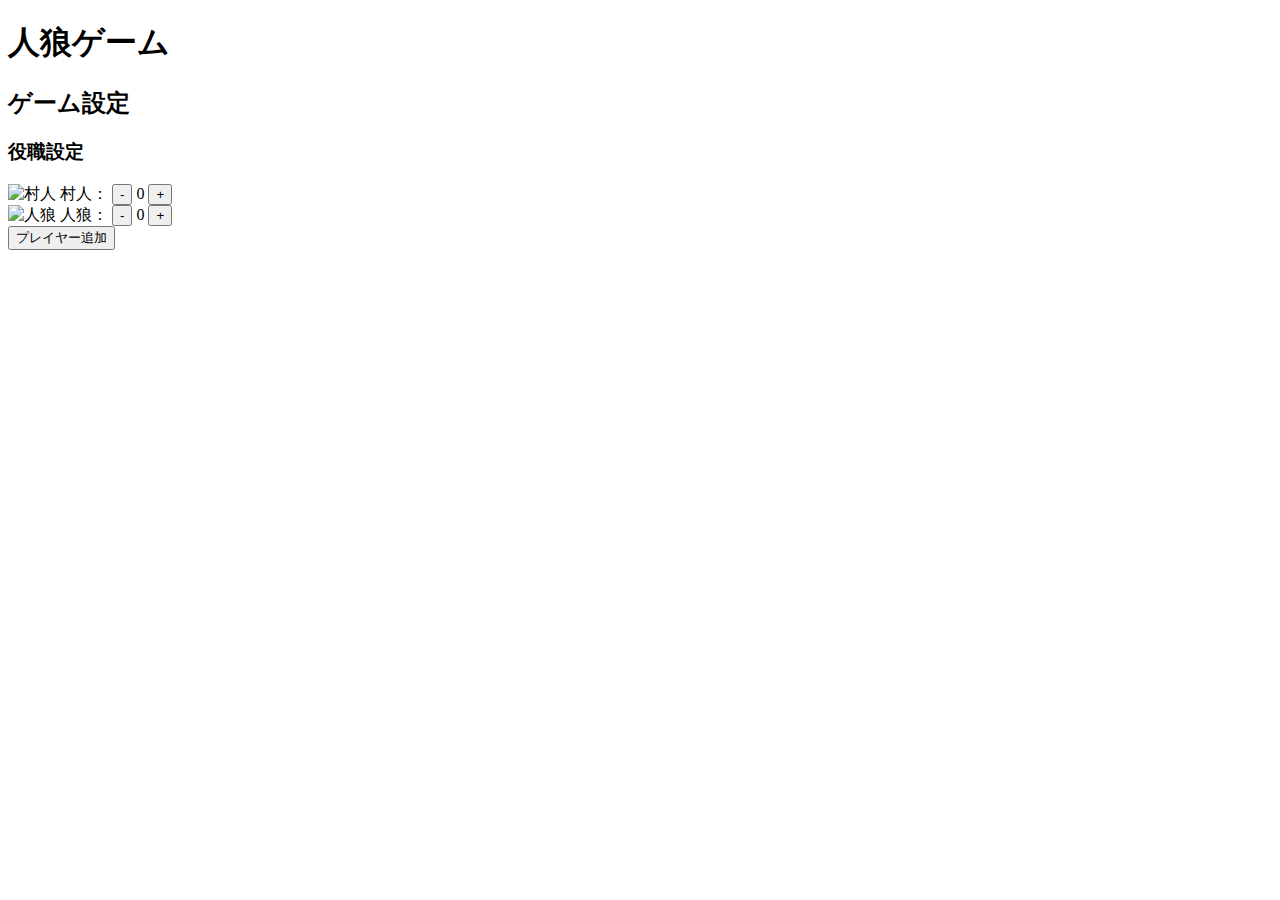
==== index.html @ 2b5c4d87 "Update index.html" ====
<!DOCTYPE html>
<html lang="ja">
<head>
    <meta charset="UTF-8">
    <meta name="viewport" content="width=device-width, initial-scale=1.0">
    <title>人狼ゲーム</title>
    <link rel="stylesheet" href="style.css">
</head>
<body>
    <div class="container">
        <header>
            <h1>人狼ゲーム</h1>
        </header>
        <main>
            <div id="setup-container" class="container-section">
                <h2>ゲーム設定</h2>
                <div id="player-list">
                    <!-- プレイヤーリスト -->
                </div>
                <div id="role-settings">
                    <h3>役職設定</h3>
                    <div class="role-setting">
                        <img src="villager_icon.png" alt="村人" class="role-icon">
                        <span>村人：</span>
                        <button class="num-btn" data-role="villager">-</button>
                        <span id="villager-count">0</span>
                        <button class="num-btn" data-role="villager">+</button>
                    </div>
                    <div class="role-setting">
                        <img src="werewolf_icon.png" alt="人狼" class="role-icon">
                        <span>人狼：</span>
                        <button class="num-btn" data-role="werewolf">-</button>
                        <span id="werewolf-count">0</span>
                        <button class="num-btn" data-role="werewolf">+</button>
                    </div>
                    <!-- 他の役職も同様に追加 -->
                </div>
                <button id="add-player-btn">プレイヤー追加</button>
                <button id="goto-setup-btn" style="display: none;">設定を完了して役職を選択する</button>
            </div>

            <div id="game-container" class="container-section" style="display: none;">
                <h2>ゲーム画面</h2>
                <div id="player-role-display">
                    <h3>あなたの役職</h3>
                    <img src="" alt="役職アイコン" id="player-role-icon" class="role-icon">
                    <p id="player-role"></p>
                </div>
                <div id="game-status-display">
                    <h3>ゲームステータス</h3>
                    <p id="game-status"></p>
                </div>
                <button id="start-game-btn">ゲームを開始する</button>
            </div>
        </main>
    </div>

    <script src="script.js"></script>
</body>
</html>
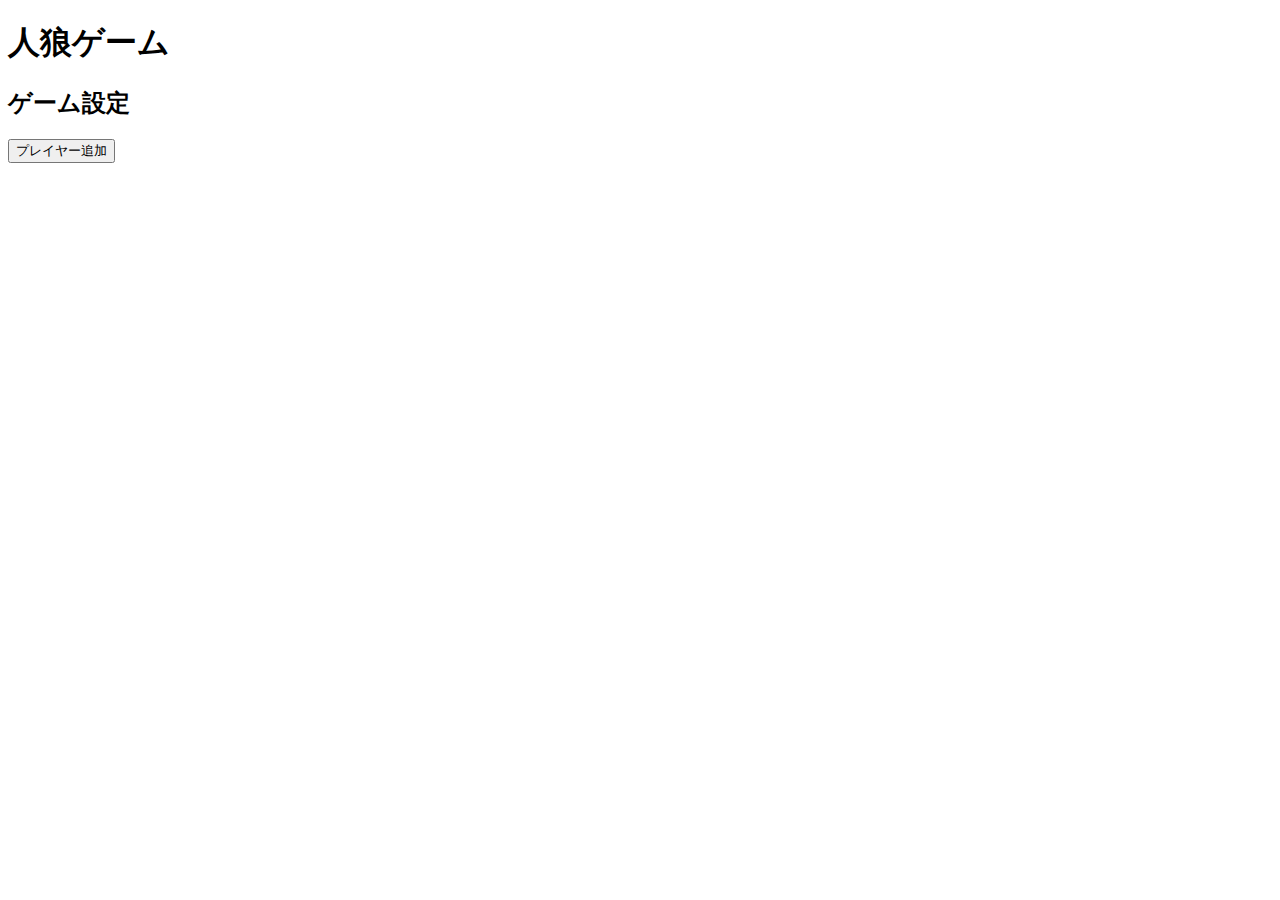
==== commit 6700ea81: "Update index.html" ====
--- a/index.html
+++ b/index.html
@@ -17,24 +17,6 @@
                 <div id="player-list">
                     <!-- プレイヤーリスト -->
                 </div>
-                <div id="role-settings">
-                    <h3>役職設定</h3>
-                    <div class="role-setting">
-                        <img src="villager_icon.png" alt="村人" class="role-icon">
-                        <span>村人：</span>
-                        <button class="num-btn" data-role="villager">-</button>
-                        <span id="villager-count">0</span>
-                        <button class="num-btn" data-role="villager">+</button>
-                    </div>
-                    <div class="role-setting">
-                        <img src="werewolf_icon.png" alt="人狼" class="role-icon">
-                        <span>人狼：</span>
-                        <button class="num-btn" data-role="werewolf">-</button>
-                        <span id="werewolf-count">0</span>
-                        <button class="num-btn" data-role="werewolf">+</button>
-                    </div>
-                    <!-- 他の役職も同様に追加 -->
-                </div>
                 <button id="add-player-btn">プレイヤー追加</button>
                 <button id="goto-setup-btn" style="display: none;">設定を完了して役職を選択する</button>
             </div>
@@ -43,7 +25,6 @@
                 <h2>ゲーム画面</h2>
                 <div id="player-role-display">
                     <h3>あなたの役職</h3>
-                    <img src="" alt="役職アイコン" id="player-role-icon" class="role-icon">
                     <p id="player-role"></p>
                 </div>
                 <div id="game-status-display">
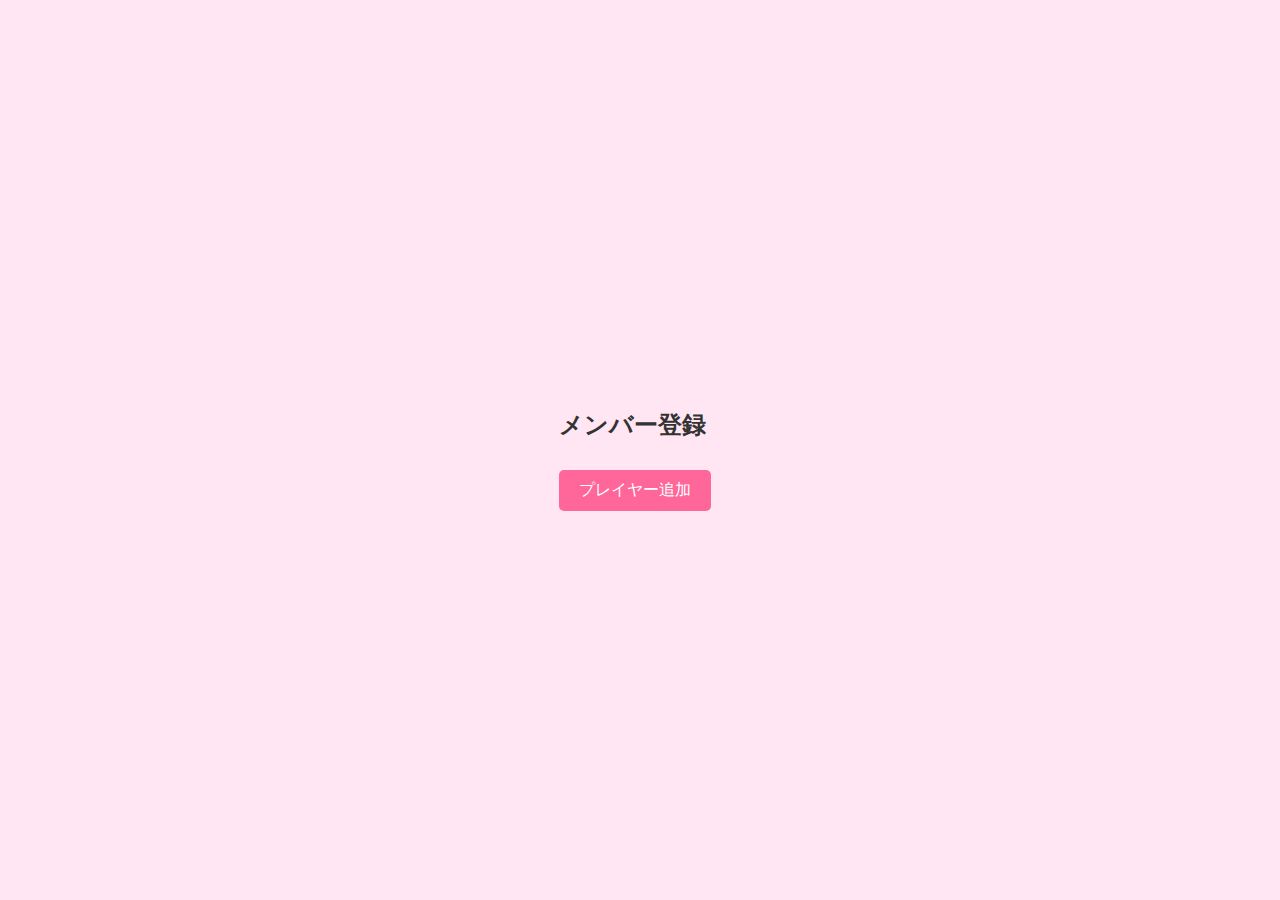
==== commit 6c04a80e: "Update index.html" ====
--- a/index.html
+++ b/index.html
@@ -4,36 +4,29 @@
     <meta charset="UTF-8">
     <meta name="viewport" content="width=device-width, initial-scale=1.0">
     <title>人狼ゲーム</title>
-    <link rel="stylesheet" href="style.css">
+    <link rel="stylesheet" href="styles.css">
 </head>
 <body>
-    <div class="container">
-        <header>
-            <h1>人狼ゲーム</h1>
-        </header>
-        <main>
-            <div id="setup-container" class="container-section">
-                <h2>ゲーム設定</h2>
-                <div id="player-list">
-                    <!-- プレイヤーリスト -->
-                </div>
-                <button id="add-player-btn">プレイヤー追加</button>
-                <button id="goto-setup-btn" style="display: none;">設定を完了して役職を選択する</button>
-            </div>
+    <div id="player-registration">
+        <h2>メンバー登録</h2>
+        <div id="player-list"></div>
+        <button id="add-player-btn">プレイヤー追加</button>
+        <button id="goto-setup-btn" style="display: none;">ゲーム設定へ</button>
+    </div>
 
-            <div id="game-container" class="container-section" style="display: none;">
-                <h2>ゲーム画面</h2>
-                <div id="player-role-display">
-                    <h3>あなたの役職</h3>
-                    <p id="player-role"></p>
-                </div>
-                <div id="game-status-display">
-                    <h3>ゲームステータス</h3>
-                    <p id="game-status"></p>
-                </div>
-                <button id="start-game-btn">ゲームを開始する</button>
-            </div>
-        </main>
+    <div id="setup-container" style="display: none;">
+        <h2>ゲーム設定</h2>
+        <div id="role-selection">
+            <h3>役職選択</h3>
+            <div id="role-list"></div>
+        </div>
+        <button id="start-game-btn">ゲーム開始</button>
+    </div>
+
+    <div id="game-container" style="display: none;">
+        <h2>人狼ゲーム</h2>
+        <div id="player-role-display"></div>
+        <div id="game-status"></div>
     </div>
 
     <script src="script.js"></script>
--- a/styles.css
+++ b/styles.css
@@ -0,0 +1,102 @@
+body {
+    font-family: 'Arial', sans-serif;
+    background-color: #ffe6f2; /* ライトピンク */
+    color: #333;
+    margin: 0;
+    padding: 0;
+    display: flex;
+    justify-content: center;
+    align-items: center;
+    height: 100vh;
+}
+
+.container {
+    width: 80%;
+    max-width: 800px;
+    background-color: #ffffff; /* ホワイト */
+    padding: 20px;
+    border-radius: 15px;
+    box-shadow: 0 4px 8px rgba(0, 0, 0, 0.1);
+}
+
+header {
+    text-align: center;
+    margin-bottom: 20px;
+}
+
+h1 {
+    font-size: 36px;
+    color: #ff6699; /* ピンク */
+}
+
+.container-section {
+    margin-bottom: 20px;
+}
+
+button {
+    padding: 10px 20px;
+    font-size: 16px;
+    background-color: #ff6699; /* ピンク */
+    color: #fff;
+    border: none;
+    border-radius: 5px;
+    cursor: pointer;
+    margin-right: 10px;
+}
+
+button:hover {
+    background-color: #ff4d88; /* ダークピンク */
+}
+
+#setup-container, #game-container {
+    display: flex;
+    flex-direction: column;
+    align-items: center;
+}
+
+#player-list {
+    display: flex;
+    flex-wrap: wrap;
+    justify-content: center;
+    gap: 10px;
+    margin-bottom: 10px;
+}
+
+.player-card {
+    width: 120px;
+    height: 180px;
+    border: 1px solid #ddd;
+    border-radius: 10px;
+    padding: 10px;
+    display: flex;
+    flex-direction: column;
+    justify-content: space-between;
+    position: relative;
+}
+
+.player-name {
+    font-size: 16px;
+    text-align: center;
+}
+
+.delete-btn {
+    position: absolute;
+    top: -10px;
+    right: -10px;
+    background-color: #ff4d88; /* ダークピンク */
+    color: #fff;
+    border: none;
+    border-radius: 50%;
+    width: 30px;
+    height: 30px;
+    display: flex;
+    justify-content: center;
+    align-items: center;
+    cursor: pointer;
+}
+
+/* 追加した役職に応じたアイコン */
+.role-icon {
+    display: none; /* アイコン非表示 */
+}
+
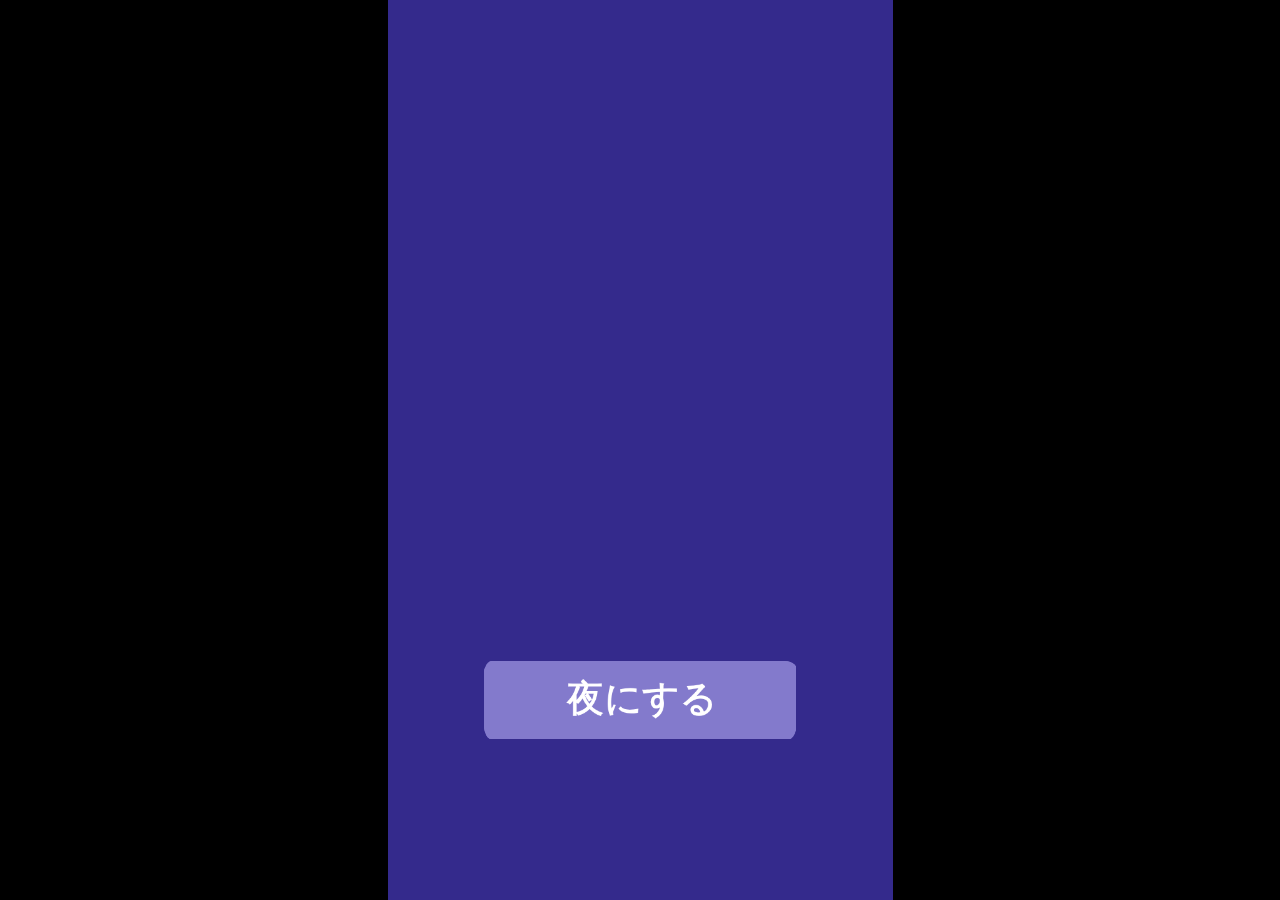
==== commit e6721536: "Add files via upload" ====
--- a/index.html
+++ b/index.html
@@ -1,34 +1,336 @@
 <!DOCTYPE html>
-<html lang="ja">
+<!-- Created with https://packager.turbowarp.org/ -->
+<html>
 <head>
-    <meta charset="UTF-8">
-    <meta name="viewport" content="width=device-width, initial-scale=1.0">
-    <title>人狼ゲーム</title>
-    <link rel="stylesheet" href="styles.css">
+  <meta charset="utf-8">
+  <meta name="viewport" content="width=device-width, initial-scale=1.0, maximum-scale=1.0, user-scalable=no">
+  <!-- We only include this to explicitly loosen the CSP of various packager environments. It does not provide any security. -->
+  <meta http-equiv="Content-Security-Policy" content="default-src * 'self' 'unsafe-inline' 'unsafe-eval' data: blob:">
+  <title>人狼</title>
+  <style>
+    body {
+      color: #ffffff;
+      font-family: sans-serif;
+      overflow: hidden;
+      margin: 0;
+      padding: 0;
+    }
+    :root, body.is-fullscreen {
+      background-color: #000000;
+    }
+    [hidden] {
+      display: none !important;
+    }
+    h1 {
+      font-weight: normal;
+    }
+    a {
+      color: inherit;
+      text-decoration: underline;
+      cursor: pointer;
+    }
+
+    #app, #loading, #error, #launch {
+      position: absolute;
+      top: 0;
+      left: 0;
+      width: 100%;
+      height: 100%;
+    }
+    .screen {
+      display: flex;
+      flex-direction: column;
+      align-items: center;
+      justify-content: center;
+      text-align: center;
+      cursor: default;
+      user-select: none;
+      -webkit-user-select: none;
+      background-color: #000000;
+    }
+    #launch {
+      background-color: rgba(0, 0, 0, 0.7);
+      cursor: pointer;
+    }
+    .green-flag {
+      width: 80px;
+      height: 80px;
+      padding: 16px;
+      border-radius: 100%;
+      background: rgba(255, 255, 255, 0.75);
+      border: 3px solid hsla(0, 100%, 100%, 1);
+      display: flex;
+      justify-content: center;
+      align-items: center;
+      box-sizing: border-box;
+    }
+    #loading {
+      
+    }
+    .progress-bar-outer {
+      border: 1px solid currentColor;
+      height: 10px;
+      width: 200px;
+      max-width: 200px;
+    }
+    .progress-bar-inner {
+      height: 100%;
+      width: 0;
+      background-color: currentColor;
+    }
+    .loading-text, noscript {
+      font-weight: normal;
+      font-size: 36px;
+      margin: 0 0 16px;
+    }
+    .loading-image {
+      margin: 0 0 16px;
+    }
+    #error-message, #error-stack {
+      font-family: monospace;
+      max-width: 600px;
+      white-space: pre-wrap;
+      user-select: text;
+      -webkit-user-select: text;
+    }
+    #error-stack {
+      text-align: left;
+      max-height: 200px;
+      overflow: auto;
+    }
+    .control-button {
+      width: 2rem;
+      height: 2rem;
+      padding: 0.375rem;
+      margin-top: 0.5rem;
+      margin-bottom: 0.5rem;
+      user-select: none;
+      -webkit-user-select: none;
+      cursor: pointer;
+      border: 0;
+      border-radius: 4px;
+    }
+    .control-button:hover {
+      background: #b18cfe26;
+    }
+    .control-button.active {
+      background: #b18cfe59;
+    }
+    .fullscreen-button {
+      background: white !important;
+    }
+    .standalone-fullscreen-button {
+      position: absolute;
+      top: 0;
+      right: 0;
+      background-color: rgba(0, 0, 0, 0.5);
+      border-radius: 0 0 0 4px;
+      padding: 4px;
+      cursor: pointer;
+    }
+    .sc-canvas {
+      cursor: auto;
+    }
+    .sc-monitor-root[data-opcode^="data_"] .sc-monitor-value-color {
+      background-color: #864ffe;
+    }
+    .sc-monitor-row-value-outer {
+      background-color: #864ffe;
+    }
+    .sc-monitor-row-value-editing .sc-monitor-row-value-outer {
+      background-color: #7847e4;
+    }
+              </style>
+  <meta name="theme-color" content="#12151a">
+  <meta name="description" content="人狼ゲームです" />
+  <link rel="manifest" href="./manifest.json">
+  <link rel="apple-touch-icon" href="./appicon512.png">
+  <meta name="theme-color" content="#12151a"/>
 </head>
 <body>
-    <div id="player-registration">
-        <h2>メンバー登録</h2>
-        <div id="player-list"></div>
-        <button id="add-player-btn">プレイヤー追加</button>
-        <button id="goto-setup-btn" style="display: none;">ゲーム設定へ</button>
+  </style>
+  <meta name="theme-color" content="#000000">
+  
+</head>
+<body>
+  </style>
+  <meta name="theme-color" content="#000000">
+  
+</head>
+<body>
+  <div id="app"></div>
+
+  <div id="launch" class="screen" hidden title="Click to start">
+    <div class="green-flag">
+      <svg viewBox="0 0 16.63 17.5" width="42" height="44">
+        <defs><style>.cls-1,.cls-2{fill:#4cbf56;stroke:#45993d;stroke-linecap:round;stroke-linejoin:round;}.cls-2{stroke-width:1.5px;}</style></defs>
+        <path class="cls-1" d="M.75,2A6.44,6.44,0,0,1,8.44,2h0a6.44,6.44,0,0,0,7.69,0V12.4a6.44,6.44,0,0,1-7.69,0h0a6.44,6.44,0,0,0-7.69,0"/>
+        <line class="cls-2" x1="0.75" y1="16.75" x2="0.75" y2="0.75"/>
+      </svg>
     </div>
-
-    <div id="setup-container" style="display: none;">
-        <h2>ゲーム設定</h2>
-        <div id="role-selection">
-            <h3>役職選択</h3>
-            <div id="role-list"></div>
-        </div>
-        <button id="start-game-btn">ゲーム開始</button>
-    </div>
-
-    <div id="game-container" style="display: none;">
-        <h2>人狼ゲーム</h2>
-        <div id="player-role-display"></div>
-        <div id="game-status"></div>
-    </div>
-
-    <script src="script.js"></script>
+  </div>
+
+  <div id="loading" class="screen">
+    <noscript>Enable JavaScript</noscript>
+    
+    
+    <div class="progress-bar-outer"><div class="progress-bar-inner" id="loading-inner"></div></div>
+  </div>
+
+  <div id="error" class="screen" hidden>
+    <h1>Error</h1>
+    <details>
+      <summary id="error-message"></summary>
+      <p id="error-stack"></p>
+    </details>
+  </div>
+
+  <script src="script.js"></script>
+  <script>
+    const appElement = document.getElementById('app');
+    const launchScreen = document.getElementById('launch');
+    const loadingScreen = document.getElementById('loading');
+    const loadingInner = document.getElementById('loading-inner');
+    const errorScreen = document.getElementById('error');
+    const errorScreenMessage = document.getElementById('error-message');
+    const errorScreenStack = document.getElementById('error-stack');
+
+    const handleError = (error) => {
+      console.error(error);
+      if (!errorScreen.hidden) return;
+      errorScreen.hidden = false;
+      errorScreenMessage.textContent = '' + error;
+      let debug = error && error.stack || 'no stack';
+      debug += '\nUser agent: ' + navigator.userAgent;
+      errorScreenStack.textContent = debug;
+    };
+    const setProgress = (progress) => {
+      if (loadingInner) loadingInner.style.width = progress * 100 + '%';
+    };
+    const interpolate = (a, b, t) => a + t * (b - a);
+
+    try {
+      setProgress(0.1);
+
+      const scaffolding = new Scaffolding.Scaffolding();
+      scaffolding.width = 202;
+      scaffolding.height = 360;
+      scaffolding.resizeMode = "preserve-ratio";
+      scaffolding.editableLists = false;
+      scaffolding.usePackagedRuntime = true;
+      scaffolding.setup();
+      scaffolding.appendTo(appElement);
+
+      const vm = scaffolding.vm;
+      window.scaffolding = scaffolding;
+      window.vm = scaffolding.vm;
+      window.Scratch = {
+        vm,
+        renderer: vm.renderer,
+        audioEngine: vm.runtime.audioEngine,
+        bitmapAdapter: vm.runtime.v2BitmapAdapter,
+        videoProvider: vm.runtime.ioDevices.video.provider
+      };
+
+      scaffolding.setUsername("player####".replace(/#/g, () => Math.floor(Math.random() * 10)));
+      scaffolding.setAccentColor("#b18cfe");
+
+      try {
+        scaffolding.addCloudProvider(new Scaffolding.Cloud.WebSocketProvider(["wss://clouddata.turbowarp.org","wss://clouddata.turbowarp.xyz"], "p4-@人狼.sb3"));
+      } catch (error) {
+        console.error(error);
+      }
+
+      vm.setTurboMode(false);
+      if (vm.setInterpolation) vm.setInterpolation(false);
+      if (vm.setFramerate) vm.setFramerate(30);
+      if (vm.renderer.setUseHighQualityRender) vm.renderer.setUseHighQualityRender(false);
+      if (vm.setRuntimeOptions) vm.setRuntimeOptions({
+        fencing: true,
+        miscLimits: true,
+        maxClones: 300,
+      });
+      if (vm.setCompilerOptions) vm.setCompilerOptions({
+        enabled: true,
+        warpTimer: false
+      });
+      if (vm.renderer.setMaxTextureDimension) vm.renderer.setMaxTextureDimension(2048);
+
+      if (typeof ScaffoldingAddons !== 'undefined') {
+        ScaffoldingAddons.run(scaffolding, {"gamepad":false,"pointerlock":false,"specialCloudBehaviors":false,"unsafeCloudBehaviors":false,"pause":false});
+      }
+
+      scaffolding.setExtensionSecurityManager({
+        getSandboxMode: () => 'unsandboxed',
+        canLoadExtensionFromProject: () => true
+      });
+      for (const extension of ["data:text/javascript;,(function(Scratch)%20%7B%20%2F%2F%20Name%3A%20Animated%20Text%0A%2F%2F%20ID%3A%20text%0A%2F%2F%20Description%3A%20An%20easy%20way%20to%20display%20and%20animate%20text.%20Compatible%20with%20Scratch%20Lab's%20Animated%20Text%20experiment.%0A%2F%2F%20By%3A%20LilyMakesThings%0A%2F%2F%20License%3A%20MIT%20AND%20LGPL-3.0%0A%0A%2F*%20generated%20l10n%20code%20*%2FScratch.translate.setup(%7B%22de%22%3A%7B%22_Animated%20Text%22%3A%22Animierter%20Text%22%7D%2C%22it%22%3A%7B%22_%23%20of%20lines%22%3A%22numero%20di%20righe%22%2C%22_Animated%20Text%22%3A%22Testo%20Animato%22%2C%22_Enable%20Non-Scratch%20Lab%20Features%22%3A%22Abilita%20blocchi%20non%20presenti%20in%20Scratch%20Lab%22%2C%22_Hello!%22%3A%22Ciao!%22%2C%22_Here%20we%20go!%22%3A%22Ecco%20fatto!%22%2C%22_Incompatible%20with%20Scratch%20Lab%3A%22%3A%22Non%20compatibili%20con%20Scratch%20Lab%3A%22%2C%22_Welcome%20to%20my%20project!%22%3A%22Bevenuti%20nel%20mio%20progetto!%22%2C%22_%5BANIMATE%5D%20duration%22%3A%22durata%20%5BANIMATE%5D%22%2C%22_%5BANIMATE%5D%20text%20%5BTEXT%5D%22%3A%22testo%20%5BTEXT%5D%20con%20effetto%20%5BANIMATE%5D%22%2C%22_add%20line%20%5BTEXT%5D%22%3A%22aggiugi%20riga%20%5BTEXT%5D%22%2C%22_align%20text%20to%20%5BALIGN%5D%22%3A%22allinea%20il%20testo%20%5BALIGN%5D%22%2C%22_animate%20%5BANIMATE%5D%20until%20done%22%3A%22inizia%20animazione%20%5BANIMATE%5D%20e%20attendi%20la%20fine%22%2C%22_center%22%3A%22centro%22%2C%22_displayed%20text%22%3A%22testo%20animato%22%2C%22_is%20animating%3F%22%3A%22animato%22%2C%22_is%20showing%20text%3F%22%3A%22testo%20visibile%22%2C%22_left%22%3A%22a%20sinistra%22%2C%22_rainbow%22%3A%22effetto%20arcobaleno%22%2C%22_random%20font%22%3A%22scelto%20a%20caso%22%2C%22_reset%20%5BANIMATE%5D%20duration%22%3A%22resetta%20durata%20animazione%20%5BANIMATE%5D%22%2C%22_reset%20text%20width%22%3A%22resetta%20larghezza%20testo%22%2C%22_reset%20typing%20delay%22%3A%22resetta%20intervallo%20effetto%20digitazione%22%2C%22_right%22%3A%22a%20destra%22%2C%22_set%20%5BANIMATE%5D%20duration%20to%20%5BNUM%5D%20seconds%22%3A%22imposta%20durata%20%5BANIMATE%5D%20a%20%5BNUM%5D%20secondi%22%2C%22_set%20font%20to%20%5BFONT%5D%22%3A%22usa%20carattere%20%5BFONT%5D%22%2C%22_set%20text%20color%20to%20%5BCOLOR%5D%22%3A%22imposta%20colore%20del%20testo%20a%20%5BCOLOR%5D%22%2C%22_set%20typing%20delay%20to%20%5BNUM%5D%20seconds%22%3A%22imposta%20intervallo%20effetto%20digitazione%20a%20%5BNUM%5D%20secondi%22%2C%22_set%20width%20to%20%5BWIDTH%5D%22%3A%22imposta%20larghezza%20a%20%5BWIDTH%5D%22%2C%22_set%20width%20to%20%5BWIDTH%5D%20aligned%20%5BALIGN%5D%22%3A%22imposta%20larghezza%20a%20%5BWIDTH%5D%20con%20allineamento%20%5BALIGN%5D%22%2C%22_show%20sprite%22%3A%22mostra%20sprite%22%2C%22_show%20text%20%5BTEXT%5D%22%3A%22mostra%20testo%20%5BTEXT%5D%22%2C%22_start%20%5BANIMATE%5D%20animation%22%3A%22inizia%20animazione%20%5BANIMATE%5D%22%2C%22_text%20%5BATTRIBUTE%5D%22%3A%22%5BATTRIBUTE%5D%20del%20testo%22%2C%22_type%22%3A%22effetto%20digitazione%22%2C%22_typing%20delay%22%3A%22intervallo%20effetto%20digitazione%22%2C%22_zoom%22%3A%22effetto%20zoom%22%2C%22disableCompatibilityMode%22%3A%22Attivando%20questa%20funzione%20verranno%20mostrati%20blocchi%20che%20NON%20SONO%20DISPONIBILI%20nella%20versione%20ufficiale%20di%20Scratch%20Lab.%5Cn%5CnVuoi%20proseguire%3F%22%7D%2C%22ja%22%3A%7B%22_Hello!%22%3A%22%E3%81%93%E3%82%93%E3%81%AB%E3%81%A1%E3%81%AF!%22%2C%22_left%22%3A%22%E5%B7%A6%22%2C%22_rainbow%22%3A%22%E3%83%AC%E3%82%A4%E3%83%B3%E3%83%9C%E3%83%BC%22%2C%22_right%22%3A%22%E5%8F%B3%22%2C%22_set%20font%20to%20%5BFONT%5D%22%3A%22%E3%83%95%E3%82%A9%E3%83%B3%E3%83%88%E3%82%92%5BFONT%5D%E3%81%AB%E3%81%99%E3%82%8B%22%2C%22_set%20text%20color%20to%20%5BCOLOR%5D%22%3A%22%E3%83%86%E3%82%AD%E3%82%B9%E3%83%88%E3%81%AE%E8%89%B2%E3%82%92%5BCOLOR%5D%E3%81%AB%E3%81%99%E3%82%8B%22%2C%22_show%20sprite%22%3A%22%E3%82%B9%E3%83%97%E3%83%A9%E3%82%A4%E3%83%88%E3%82%92%E8%A1%A8%E7%A4%BA%22%7D%2C%22nb%22%3A%7B%22_%23%20of%20lines%22%3A%22%23%20av%20linjer%22%2C%22_Animated%20Text%22%3A%22Animert%20Tekst%22%2C%22_Enable%20Non-Scratch%20Lab%20Features%22%3A%22Aktiver%20funksjoner%20som%20er%20ikke%20tilgjengelig%20i%20scratch%20lab%22%2C%22_Hello!%22%3A%22Hei!%22%2C%22_Here%20we%20go!%22%3A%22Her%20g%C3%A5r%20vi!%22%2C%22_Incompatible%20with%20Scratch%20Lab%3A%22%3A%22Inkompatibel%20med%20Scratch%20Lab.%22%2C%22_Welcome%20to%20my%20project!%22%3A%22Velkommen%20til%20mitt%20prosjekt!%22%2C%22_%5BANIMATE%5D%20duration%22%3A%22%5BANIMATE%5D%20varighet%22%2C%22_%5BANIMATE%5D%20text%20%5BTEXT%5D%22%3A%22%5BANIMATE%5D%20tekst%20%5BTEXT%5D%22%2C%22_add%20line%20%5BTEXT%5D%22%3A%22legg%20til%20linje%20%5BTEXT%5D%22%2C%22_align%20text%20to%20%5BALIGN%5D%22%3A%22juster%20teksten%20til%20%5BALIGN%5D%22%2C%22_animate%20%5BANIMATE%5D%20until%20done%22%3A%22animere%20%5BANIMATE%5D%20til%20ferdig%22%2C%22_center%22%3A%22senter%22%2C%22_displayed%20text%22%3A%22vist%20tekst%22%2C%22_is%20animating%3F%22%3A%22er%20animerer%3F%22%2C%22_is%20showing%20text%3F%22%3A%22viser%20teksten%3F%22%2C%22_left%22%3A%22venstre%22%2C%22_rainbow%22%3A%22regnbue%22%2C%22_random%20font%22%3A%22tilfeldig%20skrifttype%22%2C%22_reset%20%5BANIMATE%5D%20duration%22%3A%22tilbakestill%20%5BANIMATE%5D%20varighet%22%2C%22_reset%20text%20width%22%3A%22tilbakestill%20tekstbredde%22%2C%22_reset%20typing%20delay%22%3A%22nullstill%20skriveforsinkelse%22%2C%22_right%22%3A%22riktig%22%2C%22_set%20%5BANIMATE%5D%20duration%20to%20%5BNUM%5D%20seconds%22%3A%22sett%20%5BANIMATE%5D%20varighet%20til%20%5BNUM%5D%20sekunder%22%2C%22_set%20font%20to%20%5BFONT%5D%22%3A%22sett%20skrifttype%20til%20%5BFONT%5D%22%2C%22_set%20text%20color%20to%20%5BCOLOR%5D%22%3A%22sett%20tekstfarge%20til%20%5BCOLOR%5D%22%2C%22_set%20typing%20delay%20to%20%5BNUM%5D%20seconds%22%3A%22sett%20skriveforsinkelse%20til%20%5BNUM%5D%20sekunder%22%2C%22_set%20width%20to%20%5BWIDTH%5D%22%3A%22sett%20bredde%20til%20%5BWIDTH%5D%22%2C%22_set%20width%20to%20%5BWIDTH%5D%20aligned%20%5BALIGN%5D%22%3A%22sett%20bredde%20til%20%5BWIDTH%5D%20justert%20%5BALIGN%5D%22%2C%22_show%20sprite%22%3A%22vis%20sprite%22%2C%22_show%20text%20%5BTEXT%5D%22%3A%22vis%20tekst%20%5BTEXT%5D%22%2C%22_start%20%5BANIMATE%5D%20animation%22%3A%22start%20%5BANIMATE%5D%20animasjon%22%2C%22_text%20%5BATTRIBUTE%5D%22%3A%22tekst%20%5BATTRIBUTE%5D%22%2C%22_typing%20delay%22%3A%22skriveforsinkelse%22%2C%22disableCompatibilityMode%22%3A%22Dette%20vil%20aktivere%20nye%20blokker%20og%20funksjoner%20som%20IKKE%20VIL%20FUNGERE%20i%20den%20offisielle%20Scratch%20Laben.%5Cn%5Cn%C3%98nsker%20du%20%C3%A5%20fortsette%3F%22%7D%2C%22nl%22%3A%7B%22_%23%20of%20lines%22%3A%22aantal%20regels%22%2C%22_Animated%20Text%22%3A%22Geanimeerde%20Tekst%22%2C%22_Enable%20Non-Scratch%20Lab%20Features%22%3A%22Niet-Scratch%20Lab%20Functies%20Inschakelen%22%2C%22_Hello!%22%3A%22Hallo!%22%2C%22_Here%20we%20go!%22%3A%22Daar%20gaan%20we!%22%2C%22_Incompatible%20with%20Scratch%20Lab%3A%22%3A%22Incompatibel%20met%20Scratch%20Lab%3A%22%2C%22_Welcome%20to%20my%20project!%22%3A%22Welkom%20bij%20mijn%20project!%22%2C%22_%5BANIMATE%5D%20duration%22%3A%22duur%20van%20%5BANIMATE%5D%22%2C%22_%5BANIMATE%5D%20text%20%5BTEXT%5D%22%3A%22%5BANIMATE%5D%20tekst%20%5BTEXT%5D%22%2C%22_add%20line%20%5BTEXT%5D%22%3A%22voeg%20regel%20%5BTEXT%5D%20toe%22%2C%22_align%20text%20to%20%5BALIGN%5D%22%3A%22tekst%20%5BALIGN%5D%20uitlijnen%22%2C%22_animate%20%5BANIMATE%5D%20until%20done%22%3A%22animeer%20%5BANIMATE%5D%20en%20wacht%22%2C%22_center%22%3A%22midden%22%2C%22_displayed%20text%22%3A%22weergegeven%20tekst%22%2C%22_is%20animating%3F%22%3A%22animatie%20bezig%3F%22%2C%22_is%20showing%20text%3F%22%3A%22tekst%20aan%20het%20tonen%3F%22%2C%22_left%22%3A%22links%22%2C%22_rainbow%22%3A%22regenboog%22%2C%22_random%20font%22%3A%22willekeurig%20lettertype%22%2C%22_reset%20%5BANIMATE%5D%20duration%22%3A%22reset%20duur%20van%20%5BANIMATE%5D%22%2C%22_reset%20text%20width%22%3A%22reset%20tekstbreedte%22%2C%22_reset%20typing%20delay%22%3A%22reset%20wachttijd%20van%20typ-animatie%22%2C%22_right%22%3A%22rechts%22%2C%22_set%20%5BANIMATE%5D%20duration%20to%20%5BNUM%5D%20seconds%22%3A%22maak%20duur%20van%20%5BANIMATE%5D%20%5BNUM%5D%20seconden%22%2C%22_set%20font%20to%20%5BFONT%5D%22%3A%22maak%20lettertype%20%5BFONT%5D%22%2C%22_set%20text%20color%20to%20%5BCOLOR%5D%22%3A%22maak%20tekstkleur%20%5BCOLOR%5D%22%2C%22_set%20typing%20delay%20to%20%5BNUM%5D%20seconds%22%3A%22maak%20wachttijd%20van%20typ-animatie%20%5BNUM%5D%20seconden%22%2C%22_set%20width%20to%20%5BWIDTH%5D%22%3A%22maak%20breedte%20%5BWIDTH%5D%22%2C%22_set%20width%20to%20%5BWIDTH%5D%20aligned%20%5BALIGN%5D%22%3A%22maak%20breedte%20%5BWIDTH%5D%20%5BALIGN%5D%20uitgelijnd%22%2C%22_show%20sprite%22%3A%22toon%20sprite%22%2C%22_show%20text%20%5BTEXT%5D%22%3A%22toon%20tekst%20%5BTEXT%5D%22%2C%22_start%20%5BANIMATE%5D%20animation%22%3A%22start%20%5BANIMATE%5D%20animatie%22%2C%22_text%20%5BATTRIBUTE%5D%22%3A%22%5BATTRIBUTE%5D%20van%20tekst%22%2C%22_type%22%3A%22typen%22%2C%22_typing%20delay%22%3A%22wachttijd%20van%20typ-animatie%22%2C%22disableCompatibilityMode%22%3A%22Dit%20voegt%20nieuwe%20blokken%20en%20functies%20toe%20die%20NIET%20werken%20in%20het%20offici%C3%ABle%20Scratch%20Lab.%5Cn%5CnWil%20je%20verdergaan%3F%22%7D%2C%22ru%22%3A%7B%22_%23%20of%20lines%22%3A%22%D0%BA%D0%BE%D0%BB-%D0%B2%D0%BE%20%D1%81%D1%82%D1%80%D0%BE%D0%BA%22%2C%22_Animated%20Text%22%3A%22%D0%90%D0%BD%D0%B8%D0%BC%D0%B8%D1%80%D0%BE%D0%B2%D0%B0%D0%BD%D0%BD%D1%8B%D0%B9%20%D0%A2%D0%B5%D0%BA%D1%81%D1%82%22%2C%22_Enable%20Non-Scratch%20Lab%20Features%22%3A%22%D0%92%D0%BA%D0%BB%D1%8E%D1%87%D0%B8%D1%82%D1%8C%20%D1%84%D1%83%D0%BD%D0%BA%D1%86%D0%B8%D0%B8%20%D0%BD%D0%B5%20%D0%B8%D0%B7%20Scratch%20Lab%22%2C%22_Hello!%22%3A%22%D0%9F%D1%80%D0%B8%D0%B2%D0%B5%D1%82!%22%2C%22_Here%20we%20go!%22%3A%22%D0%9F%D0%BE%D0%B5%D1%85%D0%B0%D0%BB%D0%B8!%22%2C%22_Incompatible%20with%20Scratch%20Lab%3A%22%3A%22%D0%9D%D0%B5%D1%81%D0%BE%D0%B2%D0%BC%D0%B5%D1%81%D1%82%D0%B8%D0%BC%D0%BE%20%D1%81%D0%BE%20Scratch%20Lab%3A%22%2C%22_Welcome%20to%20my%20project!%22%3A%22%D0%94%D0%BE%D0%B1%D1%80%D0%BE%20%D0%BF%D0%BE%D0%B6%D0%B0%D0%BB%D0%BE%D0%B2%D0%B0%D1%82%D1%8C%20%D0%B2%20%D0%BC%D0%BE%D0%B9%20%D0%BF%D1%80%D0%BE%D0%B5%D0%BA%D1%82!%22%2C%22_%5BANIMATE%5D%20duration%22%3A%22%D0%BF%D1%80%D0%BE%D0%B4%D0%BE%D0%BB%D0%B6%D0%B8%D1%82%D0%B5%D0%BB%D1%8C%D0%BD%D0%BE%D1%81%D1%82%D1%8C%20%D0%B0%D0%BD%D0%B8%D0%BC%D0%B0%D1%86%D0%B8%D0%B8%20%5BANIMATE%5D%20%22%2C%22_%5BANIMATE%5D%20text%20%5BTEXT%5D%22%3A%22%5BANIMATE%5D%20%D1%82%D0%B5%D0%BA%D1%81%D1%82%20%5BTEXT%5D%22%2C%22_add%20line%20%5BTEXT%5D%22%3A%22%D0%B4%D0%BE%D0%B1%D0%B0%D0%B2%D0%B8%D1%82%D1%8C%20%D1%81%D1%82%D1%80%D0%BE%D0%BA%D1%83%20%5BTEXT%5D%22%2C%22_align%20text%20to%20%5BALIGN%5D%22%3A%22%D0%B2%D1%8B%D1%80%D0%BE%D0%B2%D0%BD%D1%8F%D1%82%D1%8C%20%D1%82%D0%B5%D0%BA%D1%81%D1%82%20%D0%BF%D0%BE%20%5BALIGN%5D%22%2C%22_animate%20%5BANIMATE%5D%20until%20done%22%3A%22%D0%B0%D0%BD%D0%B8%D0%BC%D0%B8%D1%80%D0%BE%D0%B2%D0%B0%D1%82%D1%8C%20%5BANIMATE%5D%20%D1%82%D0%B5%D0%BA%D1%81%D1%82%20%D0%B4%D0%BE%20%D0%BA%D0%BE%D0%BD%D1%86%D0%B0%22%2C%22_center%22%3A%22%D1%86%D0%B5%D0%BD%D1%82%D1%80%D1%83%22%2C%22_displayed%20text%22%3A%22%D0%BF%D0%BE%D0%BA%D0%B0%D0%B7%D0%B0%D0%BD%D0%BD%D1%8B%D0%B9%20%D1%82%D0%B5%D0%BA%D1%81%D1%82%22%2C%22_is%20animating%3F%22%3A%22%D0%B0%D0%BD%D0%B8%D0%BC%D0%B8%D1%80%D1%83%D0%B5%D1%82%D1%81%D1%8F%3F%22%2C%22_is%20showing%20text%3F%22%3A%22%D0%BF%D0%BE%D0%BA%D0%B0%D0%B7%D1%8B%D0%B2%D0%B0%D0%B5%D1%82%20%D1%82%D0%B5%D0%BA%D1%81%D1%82%3F%22%2C%22_left%22%3A%22%D0%BB%D0%B5%D0%B2%D0%BE%D0%BC%D1%83%20%D0%BA%D1%80%D0%B0%D1%8E%22%2C%22_rainbow%22%3A%22%D1%80%D0%B0%D0%B4%D1%83%D0%B6%D0%BD%D1%8B%D0%B9%22%2C%22_random%20font%22%3A%22%D1%81%D0%BB%D1%83%D1%87%D0%B0%D0%B9%D0%BD%D1%8B%D0%B9%20%D1%88%D1%80%D0%B8%D1%84%D1%82%22%2C%22_reset%20%5BANIMATE%5D%20duration%22%3A%22%D1%81%D0%B1%D1%80%D0%BE%D1%81%D0%B8%D1%82%D1%8C%20%D0%BF%D1%80%D0%BE%D0%B4%D0%BE%D0%BB%D0%B6%D0%B8%D1%82%D0%B5%D0%BB%D1%8C%D0%BD%D0%BE%D1%81%D1%82%D1%8C%20%D0%B0%D0%BD%D0%B8%D0%BC%D0%B0%D1%86%D0%B8%D0%B8%20%5BANIMATE%5D%22%2C%22_reset%20text%20width%22%3A%22%D1%81%D0%B1%D1%80%D0%BE%D1%81%D0%B8%D1%82%D1%8C%20%D1%88%D0%B8%D1%80%D0%B8%D0%BD%D1%83%20%D1%82%D0%B5%D0%BA%D1%81%D1%82%D0%B0%22%2C%22_reset%20typing%20delay%22%3A%22%D1%81%D0%B1%D1%80%D0%BE%D1%81%D0%B8%D1%82%D1%8C%20%D0%B7%D0%B0%D0%B4%D0%B5%D1%80%D0%B6%D0%BA%D1%83%20%D0%BF%D0%B5%D1%87%D0%B0%D1%82%D0%B0%D0%BD%D0%B8%D1%8F%22%2C%22_right%22%3A%22%D0%BF%D1%80%D0%B0%D0%B2%D0%BE%D0%BC%D1%83%20%D0%BA%D1%80%D0%B0%D1%8E%22%2C%22_set%20%5BANIMATE%5D%20duration%20to%20%5BNUM%5D%20seconds%22%3A%22%D0%B7%D0%B0%D0%B4%D0%B0%D1%82%D1%8C%20%D0%BF%D1%80%D0%BE%D0%B4%D0%BE%D0%BB%D0%B6%D0%B8%D1%82%D0%B5%D0%BB%D1%8C%D0%BD%D0%BE%D1%81%D1%82%D1%8C%20%D0%B0%D0%BD%D0%B8%D0%BC%D0%B0%D1%86%D0%B8%D0%B8%20%5BANIMATE%5D%20%D0%B2%20%5BNUM%5D%20%D1%81%D0%B5%D0%BA%D1%83%D0%BD%D0%B4%22%2C%22_set%20font%20to%20%5BFONT%5D%22%3A%22%D0%B7%D0%B0%D0%B4%D0%B0%D1%82%D1%8C%20%D1%88%D1%80%D0%B8%D1%84%D1%82%20%D0%B2%20%5BFONT%5D%22%2C%22_set%20text%20color%20to%20%5BCOLOR%5D%22%3A%22%D0%B7%D0%B0%D0%B4%D0%B0%D1%82%D1%8C%20%D1%86%D0%B2%D0%B5%D1%82%20%D1%82%D0%B5%D0%BA%D1%81%D1%82%D0%B0%20%D0%B2%20%5BCOLOR%5D%22%2C%22_set%20typing%20delay%20to%20%5BNUM%5D%20seconds%22%3A%22%D0%B7%D0%B0%D0%B4%D0%B0%D1%82%D1%8C%20%D0%B7%D0%B0%D0%B4%D0%B5%D1%80%D0%B6%D0%BA%D1%83%20%D0%BF%D0%B5%D1%87%D0%B0%D1%82%D0%B0%D0%BD%D0%B8%D1%8F%20%D0%B2%20%5BNUM%5D%20%D1%81%D0%B5%D0%BA%D1%83%D0%BD%D0%B4%22%2C%22_set%20width%20to%20%5BWIDTH%5D%22%3A%22%D0%B7%D0%B0%D0%B4%D0%B0%D1%82%D1%8C%20%D1%88%D0%B8%D1%80%D0%B8%D0%BD%D1%83%20%D0%B2%20%5BWIDTH%5D%22%2C%22_set%20width%20to%20%5BWIDTH%5D%20aligned%20%5BALIGN%5D%22%3A%22%D0%B7%D0%B0%D0%B4%D0%B0%D1%82%D1%8C%20%D1%88%D0%B8%D1%80%D0%B8%D0%BD%D1%83%20%D0%B2%20%5BWIDTH%5D%20%D0%B2%D1%8B%D1%80%D0%BE%D0%B2%D0%BD%D0%B5%D0%BD%D0%BD%D1%83%D1%8E%20%D0%BF%D0%BE%20%5BALIGN%5D%22%2C%22_show%20sprite%22%3A%22%D0%BF%D0%BE%D0%BA%D0%B0%D0%B7%D0%B0%D1%82%D1%8C%20%D1%81%D0%BF%D1%80%D0%B0%D0%B9%D1%82%22%2C%22_show%20text%20%5BTEXT%5D%22%3A%22%D0%BF%D0%BE%D0%BA%D0%B0%D0%B7%D0%B0%D1%82%D1%8C%20%D1%82%D0%B5%D0%BA%D1%81%D1%82%20%5BTEXT%5D%22%2C%22_start%20%5BANIMATE%5D%20animation%22%3A%22%D0%BD%D0%B0%D1%87%D0%B0%D1%82%D1%8C%20%D0%B0%D0%BD%D0%B8%D0%BC%D0%B0%D1%86%D0%B8%D1%8E%20%5BANIMATE%5D%20%D1%82%D0%B5%D0%BA%D1%81%D1%82%22%2C%22_text%20%5BATTRIBUTE%5D%22%3A%22%5BATTRIBUTE%5D%20%D1%82%D0%B5%D0%BA%D1%81%D1%82%D0%B0%22%2C%22_type%22%3A%22%D0%BF%D0%B5%D1%87%D0%B0%D1%82%D0%B0%D1%8E%D1%89%D0%B8%D0%B9%D1%81%D1%8F%22%2C%22_typing%20delay%22%3A%22%D0%B7%D0%B0%D0%B4%D0%B5%D1%80%D0%B6%D0%BA%D0%B0%20%D0%BF%D0%B5%D1%87%D0%B0%D1%82%D0%B0%D0%BD%D0%B8%D1%8F%22%2C%22_zoom%22%3A%22%D0%B2%D1%8B%D1%80%D0%B0%D1%81%D1%82%D0%B0%D1%8E%D1%89%D0%B8%D0%B9%22%2C%22disableCompatibilityMode%22%3A%22%D0%AD%D1%82%D0%BE%20%D0%B2%D0%BA%D0%BB%D1%8E%D1%87%D0%B8%D1%82%20%D0%BD%D0%BE%D0%B2%D1%8B%D0%B5%20%D0%B1%D0%BB%D0%BE%D0%BA%D0%B8%20%D0%B8%20%D1%84%D1%83%D0%BD%D0%BA%D1%86%D0%B8%D0%B8%20%D0%BA%D0%BE%D1%82%D0%BE%D1%80%D1%8B%D0%B5%20%D0%9D%D0%95%20%D0%91%D0%A3%D0%94%D0%A3%D0%A2%20%D0%A0%D0%90%D0%91%D0%9E%D0%A2%D0%90%D0%A2%D0%AC%20%D0%B2%20%D0%BE%D1%84%D1%84%D0%B8%D1%86%D0%B8%D0%B0%D0%BB%D1%8C%D0%BD%D0%BE%D0%B9%20Scratch%20Lab.%5Cn%5Cn%D0%A5%D0%BE%D1%82%D0%B8%D1%82%D0%B5%20%D0%BF%D1%80%D0%BE%D0%B4%D0%BE%D0%BB%D0%B6%D0%B8%D1%82%D1%8C%3F%22%7D%2C%22zh-cn%22%3A%7B%22_%23%20of%20lines%22%3A%22%E6%96%87%E6%9C%AC%E8%A1%8C%E6%95%B0%22%2C%22_Animated%20Text%22%3A%22%E8%89%BA%E6%9C%AF%E5%AD%97%22%2C%22_Enable%20Non-Scratch%20Lab%20Features%22%3A%22%E6%98%BE%E7%A4%BA%E4%B8%8EScratch%20Lab%E4%B8%8D%E5%85%BC%E5%AE%B9%E7%9A%84%E7%A7%AF%E6%9C%A8%22%2C%22_Hello!%22%3A%22%E4%BD%A0%E5%A5%BD%EF%BC%81%22%2C%22_Here%20we%20go!%22%3A%22%E7%8E%B0%E5%9C%A8%E5%87%BA%E5%8F%91%EF%BC%81%22%2C%22_Incompatible%20with%20Scratch%20Lab%3A%22%3A%22%E4%BB%A5%E4%B8%8B%E7%A7%AF%E6%9C%A8%E4%B8%8EScratch%20Lab%E4%B8%8D%E5%85%BC%E5%AE%B9%EF%BC%9A%22%2C%22_Welcome%20to%20my%20project!%22%3A%22%E6%AC%A2%E8%BF%8E%E6%9D%A5%E5%88%B0%E6%88%91%E7%9A%84%E4%BD%9C%E5%93%81%EF%BC%81%22%2C%22_%5BANIMATE%5D%20duration%22%3A%22%E5%8A%A8%E7%94%BB%E6%A0%B7%E5%BC%8F%5BANIMATE%5D%E7%9A%84%E5%AE%8C%E6%88%90%E6%97%B6%E9%97%B4%22%2C%22_%5BANIMATE%5D%20text%20%5BTEXT%5D%22%3A%22%E6%98%BE%E7%A4%BA%E5%8A%A8%E7%94%BB%E6%A0%B7%E5%BC%8F%E6%98%AF%5BANIMATE%5D%E7%9A%84%E6%96%87%E6%9C%AC%5BTEXT%5D%22%2C%22_add%20line%20%5BTEXT%5D%22%3A%22%E5%A2%9E%E5%8A%A0%E4%B8%80%E8%A1%8C%E6%96%87%E6%9C%AC%5BTEXT%5D%22%2C%22_align%20text%20to%20%5BALIGN%5D%22%3A%22%E8%AE%BE%E7%BD%AE%E6%96%87%E6%9C%AC%E7%9A%84%E5%B1%95%E7%A4%BA%E6%A0%B7%E5%BC%8F%E4%B8%BA%5BALIGN%5D%22%2C%22_animate%20%5BANIMATE%5D%20until%20done%22%3A%22%E6%98%BE%E7%A4%BA%E5%8A%A8%E7%94%BB%E6%A0%B7%E5%BC%8F%5BANIMATE%5D%E5%B9%B6%E7%AD%89%E5%BE%85%22%2C%22_center%22%3A%22%E5%B1%85%E4%B8%AD%22%2C%22_displayed%20text%22%3A%22%E6%98%BE%E7%A4%BA%E7%9A%84%E6%96%87%E6%9C%AC%22%2C%22_is%20animating%3F%22%3A%22%E6%AD%A3%E5%9C%A8%E6%98%BE%E7%A4%BA%E8%89%BA%E6%9C%AF%E5%AD%97%EF%BC%9F%22%2C%22_is%20showing%20text%3F%22%3A%22%E6%96%87%E6%9C%AC%E6%98%BE%E7%A4%BA%E4%BA%86%EF%BC%9F%22%2C%22_left%22%3A%22%E5%B1%85%E5%B7%A6%22%2C%22_rainbow%22%3A%22%E5%BD%A9%E8%99%B9%E8%89%B2%22%2C%22_random%20font%22%3A%22%E9%9A%8F%E6%9C%BA%E5%AD%97%E4%BD%93%22%2C%22_reset%20%5BANIMATE%5D%20duration%22%3A%22%E9%87%8D%E7%BD%AE%E5%8A%A8%E7%94%BB%E6%A0%B7%E5%BC%8F%5BANIMATE%5D%E7%9A%84%E5%AE%8C%E6%88%90%E6%97%B6%E9%97%B4%22%2C%22_reset%20text%20width%22%3A%22%E9%87%8D%E7%BD%AE%E6%96%87%E6%9C%AC%E5%AE%BD%E5%BA%A6%22%2C%22_reset%20typing%20delay%22%3A%22%E9%87%8D%E7%BD%AE%E9%80%90%E5%AD%97%E6%98%BE%E7%A4%BA%E9%80%9F%E5%BA%A6%22%2C%22_right%22%3A%22%E5%B1%85%E5%8F%B3%22%2C%22_set%20%5BANIMATE%5D%20duration%20to%20%5BNUM%5D%20seconds%22%3A%22%E8%AE%BE%E7%BD%AE%E5%8A%A8%E7%94%BB%E6%A0%B7%E5%BC%8F%5BANIMATE%5D%E7%9A%84%E5%AE%8C%E6%88%90%E6%97%B6%E9%97%B4%E6%98%AF%5BNUM%5D%E7%A7%92%22%2C%22_set%20font%20to%20%5BFONT%5D%22%3A%22%E8%AE%BE%E7%BD%AE%E6%96%87%E6%9C%AC%E7%9A%84%E5%AD%97%E4%BD%93%E4%B8%BA%5BFONT%5D%22%2C%22_set%20text%20color%20to%20%5BCOLOR%5D%22%3A%22%E8%AE%BE%E7%BD%AE%E6%96%87%E6%9C%AC%E7%9A%84%E9%A2%9C%E8%89%B2%E4%B8%BA%5BCOLOR%5D%22%2C%22_set%20typing%20delay%20to%20%5BNUM%5D%20seconds%22%3A%22%E8%AE%BE%E7%BD%AE%E9%80%90%E5%AD%97%E6%98%BE%E7%A4%BA%E9%80%9F%E5%BA%A6%E4%B8%BA%5BNUM%5D%E7%A7%92%2F%E5%AD%97%22%2C%22_set%20width%20to%20%5BWIDTH%5D%22%3A%22%E8%AE%BE%E7%BD%AE%E6%96%87%E6%9C%AC%E7%9A%84%E5%AE%BD%E5%BA%A6%E4%B8%BA%5BWIDTH%5D%22%2C%22_set%20width%20to%20%5BWIDTH%5D%20aligned%20%5BALIGN%5D%22%3A%22%E8%AE%BE%E7%BD%AE%5BALIGN%5D%E6%A0%B7%E5%BC%8F%E7%9A%84%E5%AE%BD%E5%BA%A6%E4%B8%BA%5BWIDTH%5D%22%2C%22_show%20sprite%22%3A%22%E6%98%BE%E7%A4%BA%E8%A7%92%E8%89%B2%22%2C%22_show%20text%20%5BTEXT%5D%22%3A%22%E6%98%BE%E7%A4%BA%E6%96%87%E6%9C%AC%5BTEXT%5D%22%2C%22_start%20%5BANIMATE%5D%20animation%22%3A%22%E6%98%BE%E7%A4%BA%E5%8A%A8%E7%94%BB%E6%A0%B7%E5%BC%8F%5BANIMATE%5D%22%2C%22_text%20%5BATTRIBUTE%5D%22%3A%22%E6%96%87%E6%9C%AC%E7%9A%84%5BATTRIBUTE%5D%22%2C%22_type%22%3A%22%E9%80%90%E5%AD%97%E6%98%BE%E7%A4%BA%22%2C%22_typing%20delay%22%3A%22%E9%80%90%E5%AD%97%E6%98%BE%E7%A4%BA%E9%80%9F%E5%BA%A6%22%2C%22_zoom%22%3A%22%E7%A7%BB%E5%8A%A8%E5%8A%A8%E7%94%BB%22%2C%22disableCompatibilityMode%22%3A%22%E8%BF%99%E5%B0%86%E4%BC%9A%E5%90%AF%E7%94%A8%E6%96%B0%E7%9A%84%E5%8A%9F%E8%83%BD%EF%BC%8C%E8%BF%99%E4%BA%9B%E7%A7%AF%E6%9C%A8%E6%98%AF%E4%B8%8D%E5%85%BC%E5%AE%B9Scratch%20Lab%E3%80%82%5Cn%5Cn%E6%98%AF%E5%90%A6%E5%90%AF%E7%94%A8%E6%96%B0%E5%8A%9F%E8%83%BD%EF%BC%9F%22%7D%7D)%3B%2F*%20end%20generated%20l10n%20code%20*%2F(function%20(Scratch)%20%7B%0A%20%20%22use%20strict%22%3B%0A%0A%20%20%2F%2F%20This%20extension%20was%20created%20by%20making%20projects%20with%20https%3A%2F%2Flab.scratch.mit.edu%2Ftext%2F%0A%20%20%2F%2F%20To%20determine%20block%20and%20argument%20IDs%2C%20we%20extracted%20project.json%20and%20examined%20the%20result.%0A%20%20%2F%2F%20To%20determine%20block%20behaviors%20we%20simply%20experiment%20with%20Scratch%20Lab%20and%20made%20sure%20our%0A%20%20%2F%2F%20blocks%20do%20the%20same%20things.%0A%20%20%2F%2F%20This%20extension's%20code%20is%20not%20based%20on%20the%20source%20code%20of%20Scratch%20Lab's.%0A%0A%20%20%2F%2F%20by%20%40LilyMakesThings%0A%20%20const%20blockIconURI%20%3D%0A%20%20%20%20%22data%3Aimage%2Fsvg%2Bxml%3B%2C%253Csvg%2520xmlns%253D%2522http%253A%252F%252Fwww.w3.org%252F2000%252Fsvg%2522%2520width%253D%2522284.242%2522%2520height%253D%2522284.242%2522%253E%253Cg%2520fill-rule%253D%2522evenodd%2522%2520stroke-miterlimit%253D%252210%2522%2520data-paper-data%253D%2522%257B%2526quot%253BisPaintingLayer%2526quot%253B%253Atrue%257D%2522%2520style%253D%2522mix-blend-mode%253Anormal%2522%253E%253Cpath%2520fill%253D%2522none%2522%2520d%253D%2522M188.894%2520119.459c-.706%25202.378-1.43%25204.69-2.172%25206.933-1.05%25203.15-2.21%25206.445-3.48%25209.888a1671.47%25201671.47%25200%25200%25200-4.174%252011.462l-5.73%252015.528h30.833l-5.73-15.528a522.83%2520522.83%25200%25200%25201-4.065-11.242%2520408.343%2520408.343%25200%25200%25201-3.37-10.108%2520350.767%2520350.767%25200%25200%25201-2.112-6.933zm18.519-56.092%252062.329%2520157.508H225.43l-9.636-26.111h-54.08l-9.636%252026.11h-43.432l62.768-157.507Z%2522%252F%253E%253Cpath%2520fill%253D%2522%252396f%2522%2520stroke%253D%2522%25237240d6%2522%2520stroke-linejoin%253D%2522round%2522%2520stroke-width%253D%252229%2522%2520d%253D%2522M188.894%2520119.459c-.706%25202.378-1.43%25204.69-2.172%25206.933-1.05%25203.15-2.21%25206.445-3.48%25209.888a1671.47%25201671.47%25200%25200%25200-4.174%252011.462l-5.73%252015.528h30.833l-5.73-15.528a522.83%2520522.83%25200%25200%25201-4.065-11.242%2520408.343%2520408.343%25200%25200%25201-3.37-10.108%2520350.767%2520350.767%25200%25200%25201-2.112-6.933zm18.519-56.092%252062.329%2520157.508H225.43l-9.636-26.111h-54.08l-9.636%252026.11h-43.432l62.768-157.507Z%2522%252F%253E%253Cpath%2520fill%253D%2522none%2522%2520d%253D%2522M188.894%2520119.459c-.706%25202.378-1.43%25204.69-2.172%25206.933-1.05%25203.15-2.21%25206.445-3.48%25209.888a1671.47%25201671.47%25200%25200%25200-4.174%252011.462l-5.73%252015.528h30.833l-5.73-15.528a522.827%2520522.827%25200%25200%25201-4.065-11.242%2520408.302%2520408.302%25200%25200%25201-3.37-10.108%2520350.767%2520350.767%25200%25200%25201-2.112-6.933zm18.519-56.092%252062.329%2520157.508H225.43l-9.636-26.111h-54.08l-9.636%252026.11h-43.432l62.768-157.507Z%2522%252F%253E%253Cpath%2520fill%253D%2522%2523ffa24d%2522%2520stroke%253D%2522%2523fff%2522%2520stroke-linejoin%253D%2522round%2522%2520stroke-width%253D%25229%2522%2520d%253D%2522M188.894%2520119.459c-.706%25202.378-1.43%25204.69-2.172%25206.933-1.05%25203.15-2.21%25206.445-3.48%25209.888a1671.47%25201671.47%25200%25200%25200-4.174%252011.462l-5.73%252015.528h30.833l-5.73-15.528a522.827%2520522.827%25200%25200%25201-4.065-11.242%2520408.302%2520408.302%25200%25200%25201-3.37-10.108%2520350.767%2520350.767%25200%25200%25201-2.112-6.933zm18.519-56.092%252062.329%2520157.508H225.43l-9.636-26.111h-54.08l-9.636%252026.11h-43.432l62.768-157.507Z%2522%252F%253E%253Cpath%2520fill%253D%2522none%2522%2520d%253D%2522M143.696%2520119.459c-.706%25202.378-1.43%25204.69-2.172%25206.933-1.05%25203.15-2.21%25206.445-3.479%25209.888a1671.47%25201671.47%25200%25200%25200-4.175%252011.462l-5.73%252015.528h30.833l-5.73-15.528a522.827%2520522.827%25200%25200%25201-4.065-11.242%2520408.343%2520408.343%25200%25200%25201-3.37-10.108%2520350.767%2520350.767%25200%25200%25201-2.112-6.933zm18.519-56.092%252062.33%2520157.508h-44.312l-9.637-26.111h-54.08l-9.636%252026.11H63.448l62.768-157.507Z%2522%252F%253E%253Cpath%2520fill%253D%2522%252396f%2522%2520stroke%253D%2522%25237240d6%2522%2520stroke-linejoin%253D%2522round%2522%2520stroke-width%253D%252229%2522%2520d%253D%2522M143.696%2520119.459c-.706%25202.378-1.43%25204.69-2.172%25206.933-1.05%25203.15-2.21%25206.445-3.479%25209.888a1671.47%25201671.47%25200%25200%25200-4.175%252011.462l-5.73%252015.528h30.833l-5.73-15.528a522.827%2520522.827%25200%25200%25201-4.065-11.242%2520408.343%2520408.343%25200%25200%25201-3.37-10.108%2520350.767%2520350.767%25200%25200%25201-2.112-6.933zm18.519-56.092%252062.33%2520157.508h-44.312l-9.637-26.111h-54.08l-9.636%252026.11H63.448l62.768-157.507Z%2522%252F%253E%253Cpath%2520fill%253D%2522none%2522%2520d%253D%2522M143.696%2520119.459c-.706%25202.378-1.43%25204.69-2.172%25206.933-1.05%25203.15-2.21%25206.445-3.479%25209.888a1671.47%25201671.47%25200%25200%25200-4.175%252011.462l-5.73%252015.528h30.833l-5.73-15.528a522.827%2520522.827%25200%25200%25201-4.065-11.242%2520408.343%2520408.343%25200%25200%25201-3.37-10.108%2520350.767%2520350.767%25200%25200%25201-2.112-6.933zm18.519-56.092%252062.33%2520157.508h-44.312l-9.637-26.111h-54.08l-9.636%252026.11H63.448l62.768-157.507Z%2522%252F%253E%253Cpath%2520fill%253D%2522%2523ff774d%2522%2520stroke%253D%2522%2523fff%2522%2520stroke-linejoin%253D%2522round%2522%2520stroke-width%253D%25229%2522%2520d%253D%2522M143.696%2520119.459c-.706%25202.378-1.43%25204.69-2.172%25206.933-1.05%25203.15-2.21%25206.445-3.479%25209.888a1671.47%25201671.47%25200%25200%25200-4.175%252011.462l-5.73%252015.528h30.833l-5.73-15.528a522.827%2520522.827%25200%25200%25201-4.065-11.242%2520408.343%2520408.343%25200%25200%25201-3.37-10.108%2520350.767%2520350.767%25200%25200%25201-2.112-6.933zm18.519-56.092%252062.33%2520157.508h-44.312l-9.637-26.111h-54.08l-9.636%252026.11H63.448l62.768-157.507Z%2522%252F%253E%253Cpath%2520fill%253D%2522none%2522%2520d%253D%2522M94.748%2520119.459c-.706%25202.378-1.43%25204.69-2.172%25206.933-1.05%25203.15-2.21%25206.445-3.479%25209.888-1.27%25203.442-2.66%25207.263-4.175%252011.462l-5.73%252015.528h30.833l-5.73-15.528a522.885%2520522.885%25200%25200%25201-4.065-11.242%2520408.343%2520408.343%25200%25200%25201-3.37-10.108%2520350.767%2520350.767%25200%25200%25201-2.112-6.933zm18.52-56.092%252062.328%2520157.508h-44.311l-9.637-26.111h-54.08l-9.635%252026.11H14.5L77.269%252063.368Z%2522%252F%253E%253Cpath%2520fill%253D%2522%252396f%2522%2520stroke%253D%2522%25237240d6%2522%2520stroke-linejoin%253D%2522round%2522%2520stroke-width%253D%252229%2522%2520d%253D%2522M94.748%2520119.459c-.706%25202.378-1.43%25204.69-2.172%25206.933-1.05%25203.15-2.21%25206.445-3.479%25209.888-1.27%25203.442-2.66%25207.263-4.175%252011.462l-5.73%252015.528h30.833l-5.73-15.528a522.885%2520522.885%25200%25200%25201-4.065-11.242%2520408.343%2520408.343%25200%25200%25201-3.37-10.108%2520350.767%2520350.767%25200%25200%25201-2.112-6.933zm18.52-56.092%252062.328%2520157.508h-44.311l-9.637-26.111h-54.08l-9.635%252026.11H14.5L77.269%252063.368Z%2522%252F%253E%253Cpath%2520fill%253D%2522none%2522%2520d%253D%2522M94.748%2520119.459c-.706%25202.378-1.43%25204.69-2.172%25206.933-1.05%25203.15-2.21%25206.445-3.479%25209.888-1.27%25203.442-2.66%25207.263-4.175%252011.462l-5.73%252015.528h30.833l-5.73-15.528a522.885%2520522.885%25200%25200%25201-4.065-11.242%2520408.302%2520408.302%25200%25200%25201-3.37-10.108%2520350.767%2520350.767%25200%25200%25201-2.112-6.933zm18.52-56.092%252062.328%2520157.508h-44.311l-9.637-26.111h-54.08l-9.635%252026.11H14.5L77.269%252063.368Z%2522%252F%253E%253Cpath%2520fill%253D%2522%2523ff4c4c%2522%2520stroke%253D%2522%2523fff%2522%2520stroke-linejoin%253D%2522round%2522%2520stroke-width%253D%25229%2522%2520d%253D%2522M94.748%2520119.459c-.706%25202.378-1.43%25204.69-2.172%25206.933-1.05%25203.15-2.21%25206.445-3.479%25209.888-1.27%25203.442-2.66%25207.263-4.175%252011.462l-5.73%252015.528h30.833l-5.73-15.528a522.885%2520522.885%25200%25200%25201-4.065-11.242%2520408.302%2520408.302%25200%25200%25201-3.37-10.108%2520350.767%2520350.767%25200%25200%25201-2.112-6.933zm18.52-56.092%252062.328%2520157.508h-44.311l-9.637-26.111h-54.08l-9.635%252026.11H14.5L77.269%252063.368Z%2522%252F%253E%253C%252Fg%253E%253C%252Fsvg%253E%22%3B%0A%0A%20%20const%20CUSTOM_STATE_KEY%20%3D%20Symbol()%3B%0A%0A%20%20const%20ALIGN_LEFT%20%3D%200%3B%0A%20%20const%20ALIGN_RIGHT%20%3D%201%3B%0A%20%20const%20ALIGN_CENTER%20%3D%202%3B%0A%0A%20%20const%20vm%20%3D%20Scratch.vm%3B%0A%20%20const%20renderer%20%3D%20vm.renderer%3B%0A%20%20const%20gl%20%3D%20renderer.gl%3B%0A%0A%20%20let%20compatibilityMode%20%3D%20true%3B%0A%0A%20%20const%20FONTS%20%3D%20%5B%0A%20%20%20%20%22Sans%20Serif%22%2C%0A%20%20%20%20%22Serif%22%2C%0A%20%20%20%20%22Handwriting%22%2C%0A%20%20%20%20%22Marker%22%2C%0A%20%20%20%20%22Curly%22%2C%0A%20%20%20%20%22Pixel%22%2C%0A%20%20%5D%3B%0A%0A%20%20const%20DEFAULT_COLOR%20%3D%20%22%23575e75%22%3B%0A%20%20const%20DEFAULT_FONT%20%3D%20%22Handwriting%22%3B%0A%20%20const%20DEFAULT_WIDTH%20%3D%20vm.runtime.stageWidth%3B%0A%20%20const%20DEFAULT_ALIGN%20%3D%20ALIGN_CENTER%3B%0A%20%20const%20DEFAULT_FONT_SIZE%20%3D%2024%3B%0A%20%20const%20DEFAULT_OUTLINE_WIDTH%20%3D%200%3B%20%2F%2F%200%20%3D%20no%20outline%0A%20%20const%20DEFAULT_OUTLINE_COLOR%20%3D%20%22%23000000%22%3B%0A%0A%20%20const%20DEFAULT_TYPE_DELAY%20%3D%201000%20%2F%2015%3B%0A%0A%20%20const%20RAINBOW_TIME_PER%20%3D%201000%3B%0A%20%20const%20DEFAULT_RAINBOW_DURATION%20%3D%202000%3B%0A%0A%20%20const%20DEFAULT_ZOOM_DURATION%20%3D%20500%3B%0A%0A%20%20const%20DEFAULT_SHAKE_INTENSITY%20%3D%20100%3B%0A%20%20const%20DEFAULT_SHAKE_DURATION%20%3D%20500%3B%0A%0A%20%20let%20globalFrameTime%20%3D%200%3B%0A%0A%20%20%2F**%0A%20%20%20*%20%40typedef%20TextState%0A%20%20%20*%20%40property%20%7BTextCostumeSkin%7D%20skin%0A%20%20%20*%2F%0A%0A%20%20%2F%2F%20temporary%0A%20%20if%20(!renderer.exports%20%7C%7C%20!renderer.exports.Skin%20%7C%7C%20!vm.exports)%20%7B%0A%20%20%20%20alert(%22VM%20is%20too%20old%20for%20animated%20text%20extension%22)%3B%0A%20%20%20%20throw%20new%20Error(%22VM%20is%20too%20old%22)%3B%0A%20%20%7D%0A%0A%20%20const%20Skin%20%3D%20renderer.exports.Skin%3B%0A%20%20const%20CanvasMeasurementProvider%20%3D%20renderer.exports.CanvasMeasurementProvider%3B%0A%20%20const%20twgl%20%3D%20renderer.exports.twgl%3B%0A%20%20const%20RenderedTarget%20%3D%20vm.exports.RenderedTarget%3B%0A%0A%20%20%2F**%0A%20%20%20*%20%40param%20%7Bnumber%7D%20c%0A%20%20%20*%20%40returns%20%7Bstring%7D%0A%20%20%20*%2F%0A%20%20const%20formatComponent%20%3D%20(c)%20%3D%3E%20Math.round(c).toString(16).padStart(2%2C%20%220%22)%3B%0A%0A%20%20%2F**%0A%20%20%20*%20%40param%20%7B%5Bnumber%2C%20number%2C%20number%5D%7D%20color%0A%20%20%20*%20%40returns%20%7Bstring%7D%0A%20%20%20*%2F%0A%20%20const%20formatColor%20%3D%20(color)%20%3D%3E%0A%20%20%20%20%60%23%24%7BformatComponent(color%5B0%5D)%7D%24%7BformatComponent(color%5B1%5D)%7D%24%7BformatComponent(%0A%20%20%20%20%20%20color%5B2%5D%0A%20%20%20%20)%7D%60%3B%0A%0A%20%20%2F**%0A%20%20%20*%20%40param%20%7Bnumber%7D%20h%20hue%20from%200-1%0A%20%20%20*%20%40param%20%7Bnumber%7D%20s%20saturation%20from%200-1%0A%20%20%20*%20%40param%20%7Bnumber%7D%20v%20value%20from%200-1%0A%20%20%20*%20%40returns%20%7B%5Bnumber%2C%20number%2C%20number%5D%7D%20RGB%20channels%20from%200-255%0A%20%20%20*%2F%0A%20%20const%20hsvToRGB%20%3D%20(h%2C%20s%2C%20v)%20%3D%3E%20%7B%0A%20%20%20%20%2F%2F%20https%3A%2F%2Fen.wikipedia.org%2Fwiki%2FHSL_and_HSV%0A%20%20%20%20var%20r%2C%20g%2C%20b%3B%0A%20%20%20%20var%20i%20%3D%20Math.floor(h%20*%206)%3B%0A%20%20%20%20var%20f%20%3D%20h%20*%206%20-%20i%3B%0A%20%20%20%20var%20p%20%3D%20v%20*%20(1%20-%20s)%3B%0A%20%20%20%20var%20q%20%3D%20v%20*%20(1%20-%20f%20*%20s)%3B%0A%20%20%20%20var%20t%20%3D%20v%20*%20(1%20-%20(1%20-%20f)%20*%20s)%3B%0A%20%20%20%20switch%20(i%20%25%206)%20%7B%0A%20%20%20%20%20%20case%200%3A%0A%20%20%20%20%20%20%20%20(r%20%3D%20v)%2C%20(g%20%3D%20t)%2C%20(b%20%3D%20p)%3B%0A%20%20%20%20%20%20%20%20break%3B%0A%20%20%20%20%20%20case%201%3A%0A%20%20%20%20%20%20%20%20(r%20%3D%20q)%2C%20(g%20%3D%20v)%2C%20(b%20%3D%20p)%3B%0A%20%20%20%20%20%20%20%20break%3B%0A%20%20%20%20%20%20case%202%3A%0A%20%20%20%20%20%20%20%20(r%20%3D%20p)%2C%20(g%20%3D%20v)%2C%20(b%20%3D%20t)%3B%0A%20%20%20%20%20%20%20%20break%3B%0A%20%20%20%20%20%20case%203%3A%0A%20%20%20%20%20%20%20%20(r%20%3D%20p)%2C%20(g%20%3D%20q)%2C%20(b%20%3D%20v)%3B%0A%20%20%20%20%20%20%20%20break%3B%0A%20%20%20%20%20%20case%204%3A%0A%20%20%20%20%20%20%20%20(r%20%3D%20t)%2C%20(g%20%3D%20p)%2C%20(b%20%3D%20v)%3B%0A%20%20%20%20%20%20%20%20break%3B%0A%20%20%20%20%20%20case%205%3A%0A%20%20%20%20%20%20%20%20(r%20%3D%20v)%2C%20(g%20%3D%20p)%2C%20(b%20%3D%20q)%3B%0A%20%20%20%20%20%20%20%20break%3B%0A%20%20%20%20%7D%0A%20%20%20%20return%20%5B(r%20*%20255)%20%7C%200%2C%20(g%20*%20255)%20%7C%200%2C%20(b%20*%20255)%20%7C%200%5D%3B%0A%20%20%7D%3B%0A%0A%20%20%2F**%0A%20%20%20*%20%40param%20%7BCanvasGradient%7D%20gradient%0A%20%20%20*%20%40param%20%7Bnumber%7D%20offset%20number%20of%20cycles%20to%20offset%20by%0A%20%20%20*%2F%0A%20%20const%20addRainbowStops%20%3D%20(gradient%2C%20offset)%20%3D%3E%20%7B%0A%20%20%20%20const%20NUMBER_STOPS%20%3D%2020%3B%0A%20%20%20%20for%20(let%20i%20%3D%200%3B%20i%20%3C%20NUMBER_STOPS%3B%20i%2B%2B)%20%7B%0A%20%20%20%20%20%20const%20exactPosition%20%3D%20i%20%2F%20NUMBER_STOPS%3B%0A%20%20%20%20%20%20let%20offsetPosition%20%3D%20(exactPosition%20-%20offset)%20%25%201%3B%0A%20%20%20%20%20%20if%20(offsetPosition%20%3C%200)%20%7B%0A%20%20%20%20%20%20%20%20offsetPosition%20%2B%3D%201%3B%0A%20%20%20%20%20%20%7D%0A%20%20%20%20%20%20const%20rgb%20%3D%20hsvToRGB(offsetPosition%2C%201%2C%201)%3B%0A%20%20%20%20%20%20gradient.addColorStop(exactPosition%2C%20formatColor(rgb))%3B%0A%20%20%20%20%7D%0A%20%20%7D%3B%0A%0A%20%20class%20TextCostumeSkin%20extends%20Skin%20%7B%0A%20%20%20%20constructor(id%2C%20drawable)%20%7B%0A%20%20%20%20%20%20super(id%2C%20renderer)%3B%0A%0A%20%20%20%20%20%20%2F**%20%40type%20%7BRenderWebGL.Drawable%7D%20*%2F%0A%20%20%20%20%20%20this.drawable%20%3D%20drawable%3B%0A%20%20%20%20%20%20%2F**%20%40type%20%7Bnumber%7D%20*%2F%0A%20%20%20%20%20%20this._previousDrawableXScale%20%3D%20100%3B%0A%0A%20%20%20%20%20%20this.canvas%20%3D%20document.createElement(%22canvas%22)%3B%0A%20%20%20%20%20%20this.canvas.width%20%3D%200%3B%0A%20%20%20%20%20%20this.canvas.height%20%3D%200%3B%0A%20%20%20%20%20%20this.ctx%20%3D%20this.canvas.getContext(%222d%22)%3B%0A%0A%20%20%20%20%20%20this.text%20%3D%20%22%22%3B%0A%20%20%20%20%20%20this.color%20%3D%20DEFAULT_COLOR%3B%0A%20%20%20%20%20%20this.textWidth%20%3D%20DEFAULT_WIDTH%3B%0A%20%20%20%20%20%20this.fontFamily%20%3D%20DEFAULT_FONT%3B%0A%20%20%20%20%20%20this.baseFontSize%20%3D%20DEFAULT_FONT_SIZE%3B%0A%20%20%20%20%20%20this.align%20%3D%20DEFAULT_ALIGN%3B%0A%20%20%20%20%20%20this.outlineWidth%20%3D%20DEFAULT_OUTLINE_WIDTH%3B%0A%20%20%20%20%20%20this.outlineColor%20%3D%20DEFAULT_OUTLINE_COLOR%3B%0A%0A%20%20%20%20%20%20%2F**%20%40type%20%7BArray%3C%7Btext%3A%20string%3B%20width%3A%20number%3B%7D%3E%7D%20*%2F%0A%20%20%20%20%20%20this.lines%20%3D%20%5B%5D%3B%0A%20%20%20%20%20%20%2F**%20%40type%20%7B%5Bnumber%2C%20number%5D%7D%20*%2F%0A%20%20%20%20%20%20this._size%20%3D%20%5B0%2C%200%5D%3B%0A%20%20%20%20%20%20%2F**%20%40type%20%7B%5Bnumber%2C%20number%5D%7D%20*%2F%0A%20%20%20%20%20%20this._rotationCenter%20%3D%20%5B0%2C%200%5D%3B%0A%0A%20%20%20%20%20%20%2F%2F%20Updated%20in%20_updateFontDimensions%0A%20%20%20%20%20%20this.calculatedFontSize%20%3D%200%3B%0A%20%20%20%20%20%20this.lineHeight%20%3D%200%3B%0A%20%20%20%20%20%20this.verticalPadding%20%3D%200%3B%0A%20%20%20%20%20%20this.wrapWidth%20%3D%200%3B%0A%0A%20%20%20%20%20%20this._textDirty%20%3D%20false%3B%0A%20%20%20%20%20%20this._textureDirty%20%3D%20false%3B%0A%20%20%20%20%20%20this._renderedAtScale%20%3D%201%3B%0A%20%20%20%20%20%20this._renderTime%20%3D%200%3B%0A%20%20%20%20%20%20this._reflowTime%20%3D%200%3B%0A%0A%20%20%20%20%20%20this.isTyping%20%3D%20false%3B%0A%20%20%20%20%20%20this.typeAnimationInterval%20%3D%20null%3B%0A%20%20%20%20%20%20this.typeDelay%20%3D%20DEFAULT_TYPE_DELAY%3B%0A%0A%20%20%20%20%20%20this.isRainbow%20%3D%20false%3B%0A%20%20%20%20%20%20this.rainbowStartTime%20%3D%200%3B%0A%20%20%20%20%20%20this.rainbowTimeout%20%3D%20null%3B%0A%20%20%20%20%20%20this.rainbowDuration%20%3D%20DEFAULT_RAINBOW_DURATION%3B%0A%0A%20%20%20%20%20%20this.isZooming%20%3D%20false%3B%0A%20%20%20%20%20%20this.zoomStartTime%20%3D%200%3B%0A%20%20%20%20%20%20this.zoomTimeout%20%3D%20null%3B%0A%20%20%20%20%20%20this.zoomDuration%20%3D%20DEFAULT_ZOOM_DURATION%3B%0A%0A%20%20%20%20%20%20this.isShaking%20%3D%20false%3B%0A%20%20%20%20%20%20this.shakeStartTime%20%3D%200%3B%0A%20%20%20%20%20%20this.shakeTimeout%20%3D%20null%3B%0A%20%20%20%20%20%20this.shakeDuration%20%3D%20DEFAULT_SHAKE_DURATION%3B%0A%20%20%20%20%20%20this.shakeIntensity%20%3D%20DEFAULT_SHAKE_INTENSITY%3B%0A%0A%20%20%20%20%20%20%2F**%20%40type%20%7B(()%20%3D%3E%20void)%7Cnull%7D%20*%2F%0A%20%20%20%20%20%20this.resolveOngoingAnimation%20%3D%20null%3B%0A%20%20%20%20%7D%0A%0A%20%20%20%20%2F%2F%20Part%20of%20Skin%20API%0A%20%20%20%20dispose()%20%7B%0A%20%20%20%20%20%20if%20(this._texture)%20%7B%0A%20%20%20%20%20%20%20%20gl.deleteTexture(this._texture)%3B%0A%20%20%20%20%20%20%20%20this._texture%20%3D%20null%3B%0A%20%20%20%20%20%20%7D%0A%20%20%20%20%20%20this.canvas%20%3D%20null%3B%0A%20%20%20%20%20%20this.ctx%20%3D%20null%3B%0A%20%20%20%20%20%20super.dispose()%3B%0A%20%20%20%20%7D%0A%0A%20%20%20%20%2F%2F%20Part%20of%20Skin%20API%0A%20%20%20%20get%20size()%20%7B%0A%20%20%20%20%20%20if%20(this._needsReflow())%20%7B%0A%20%20%20%20%20%20%20%20this._reflowText()%3B%0A%20%20%20%20%20%20%7D%0A%20%20%20%20%20%20return%20this._size%3B%0A%20%20%20%20%7D%0A%0A%20%20%20%20%2F%2F%20Part%20of%20Skin%20API%0A%20%20%20%20useNearest()%20%7B%0A%20%20%20%20%20%20return%20false%3B%0A%20%20%20%20%7D%0A%0A%20%20%20%20_needsReflow()%20%7B%0A%20%20%20%20%20%20return%20(%0A%20%20%20%20%20%20%20%20this._textDirty%20%7C%7C%0A%20%20%20%20%20%20%20%20(this.isZooming%20%26%26%20this._reflowTime%20!%3D%3D%20globalFrameTime)%20%7C%7C%0A%20%20%20%20%20%20%20%20(this.isShaking%20%26%26%20this._reflowTime%20!%3D%3D%20globalFrameTime)%20%7C%7C%0A%20%20%20%20%20%20%20%20this._previousDrawableXScale%20!%3D%3D%20Math.abs(this.drawable.scale%5B0%5D)%0A%20%20%20%20%20%20)%3B%0A%20%20%20%20%7D%0A%0A%20%20%20%20_updateFontDimensions()%20%7B%0A%20%20%20%20%20%20this.calculatedFontSize%20%3D%20this.baseFontSize%3B%0A%20%20%20%20%20%20if%20(this.isZooming)%20%7B%0A%20%20%20%20%20%20%20%20%2F%2F%20TODO%3A%20it%20looks%20like%20Scratch's%20animation%20always%20starts%20at%20least%20a%20little%20visible%0A%20%20%20%20%20%20%20%20const%20time%20%3D%20globalFrameTime%20-%20this.zoomStartTime%3B%0A%20%20%20%20%20%20%20%20const%20progress%20%3D%20Math.max(0%2C%20Math.min(1%2C%20time%20%2F%20this.zoomDuration))%3B%0A%20%20%20%20%20%20%20%20this.calculatedFontSize%20*%3D%20progress%3B%0A%20%20%20%20%20%20%7D%0A%20%20%20%20%20%20this.lineHeight%20%3D%20(this.baseFontSize%20*%208)%20%2F%207%3B%0A%20%20%20%20%20%20%2F%2F%20Always%20use%20the%20base%20size%20for%20padding.%20This%20makes%20the%20zoom%20animation%20look%20better.%0A%20%20%20%20%20%20this.verticalPadding%20%3D%20this.baseFontSize%20%2F%207%3B%0A%20%20%20%20%20%20%2F%2F%20Only%20use%20horizontal%20scale%20for%20wrap%20width%20for%20compatibility%20with%20stretch%20extension.%0A%20%20%20%20%20%20this.wrapWidth%20%3D%0A%20%20%20%20%20%20%20%20this.textWidth%20%2F%20(Math.abs(this.drawable.scale%5B0%5D)%20%2F%20100)%3B%0A%20%20%20%20%7D%0A%0A%20%20%20%20_getFontStyle()%20%7B%0A%20%20%20%20%20%20return%20%60%24%7Bthis.calculatedFontSize%7Dpx%20%24%7Bthis.fontFamily%7D%2C%20sans-serif%60%3B%0A%20%20%20%20%7D%0A%0A%20%20%20%20_reflowText()%20%7B%0A%20%20%20%20%20%20this._textDirty%20%3D%20false%3B%0A%20%20%20%20%20%20this._textureDirty%20%3D%20true%3B%0A%20%20%20%20%20%20this._reflowTime%20%3D%20globalFrameTime%3B%0A%20%20%20%20%20%20this._previousDrawableXScale%20%3D%20Math.abs(this.drawable.scale%5B0%5D)%3B%0A%0A%20%20%20%20%20%20this._updateFontDimensions()%3B%0A%20%20%20%20%20%20this.ctx.font%20%3D%20this._getFontStyle()%3B%0A%0A%20%20%20%20%20%20%2F%2F%20need%20to%20make%20new%20ones%20each%20time%20to%20avoid%20caching%20incorrectly%20across%20fonts%0A%20%20%20%20%20%20const%20measurementProvider%20%3D%20new%20CanvasMeasurementProvider(this.ctx)%3B%0A%20%20%20%20%20%20%2F**%20%40type%20%7BRenderWebGL.TextWrapper%7D%20*%2F%0A%20%20%20%20%20%20const%20textWrapper%20%3D%20renderer.createTextWrapper(measurementProvider)%3B%0A%0A%20%20%20%20%20%20const%20lines%20%3D%20textWrapper.wrapText(this.wrapWidth%2C%20this.text)%3B%0A%20%20%20%20%20%20this.lines%20%3D%20lines.map((line)%20%3D%3E%20%7B%0A%20%20%20%20%20%20%20%20const%20trimmed%20%3D%20line.trimEnd()%3B%0A%20%20%20%20%20%20%20%20return%20%7B%0A%20%20%20%20%20%20%20%20%20%20text%3A%20trimmed%2C%0A%20%20%20%20%20%20%20%20%20%20width%3A%20measurementProvider.measureText(trimmed)%2C%0A%20%20%20%20%20%20%20%20%7D%3B%0A%20%20%20%20%20%20%7D)%3B%0A%0A%20%20%20%20%20%20this._size%5B0%5D%20%3D%20this.wrapWidth%20%2B%202%20*%20this.outlineWidth%3B%0A%20%20%20%20%20%20this._size%5B1%5D%20%3D%0A%20%20%20%20%20%20%20%20this.lines.length%20*%20this.lineHeight%20%2B%0A%20%20%20%20%20%20%20%202%20*%20this.verticalPadding%20%2B%0A%20%20%20%20%20%20%20%202%20*%20this.outlineWidth%3B%0A%0A%20%20%20%20%20%20%2F%2F%20Centered%20horizontally%0A%20%20%20%20%20%20this._rotationCenter%5B0%5D%20%3D%20this._size%5B0%5D%20%2F%202%3B%0A%20%20%20%20%20%20%2F%2F%20Vertical%20center%20is%20roughly%20below%20the%20first%20line%20of%20text%0A%20%20%20%20%20%20this._rotationCenter%5B1%5D%20%3D%0A%20%20%20%20%20%20%20%20this.calculatedFontSize%20*%200.9%20%2B%0A%20%20%20%20%20%20%20%20this.verticalPadding%20%2B%0A%20%20%20%20%20%20%20%20this.outlineWidth%3B%0A%0A%20%20%20%20%20%20if%20(this.isShaking)%20%7B%0A%20%20%20%20%20%20%20%20const%20padding%20%3D%20Math.max(0%2C%20this.shakeIntensity%20%2F%2020)%3B%0A%20%20%20%20%20%20%20%20%2F%2F%20offsets%20should%20be%20in%20range%20%5B-padding%2C%20%2Bpadding%5D%0A%20%20%20%20%20%20%20%20this._rotationCenter%5B0%5D%20%2B%3D%202%20*%20Math.random()%20*%20padding%20-%20padding%3B%0A%20%20%20%20%20%20%20%20this._rotationCenter%5B1%5D%20%2B%3D%202%20*%20Math.random()%20*%20padding%20-%20padding%3B%0A%20%20%20%20%20%20%7D%0A%20%20%20%20%7D%0A%0A%20%20%20%20_renderAtScale(requestedScale)%20%7B%0A%20%20%20%20%20%20this._renderedAtScale%20%3D%20requestedScale%3B%0A%20%20%20%20%20%20this._textureDirty%20%3D%20false%3B%0A%20%20%20%20%20%20this._renderTime%20%3D%20globalFrameTime%3B%0A%0A%20%20%20%20%20%20const%20scratchWidth%20%3D%20this._size%5B0%5D%3B%0A%20%20%20%20%20%20const%20scratchHeight%20%3D%20this._size%5B1%5D%3B%0A%0A%20%20%20%20%20%20%2F%2F%20Renderer's%20requested%20scale%20is%20accounted%20for%20at%20this%20point.%20Do%20not%20touch%20%60requestedScale%60%0A%20%20%20%20%20%20%2F%2F%20ever%20after%20this%20point.%0A%20%20%20%20%20%20this.canvas.width%20%3D%20Math.ceil(scratchWidth%20*%20requestedScale)%3B%0A%20%20%20%20%20%20this.canvas.height%20%3D%20Math.ceil(scratchHeight%20*%20requestedScale)%3B%0A%20%20%20%20%20%20this.ctx.scale(requestedScale%2C%20requestedScale)%3B%0A%0A%20%20%20%20%20%20this.ctx.translate(this.outlineWidth%2C%20this.outlineWidth)%3B%0A%0A%20%20%20%20%20%20const%20rainbowOffset%20%3D%20this.isRainbow%0A%20%20%20%20%20%20%20%20%3F%20(globalFrameTime%20-%20this.rainbowStartTime)%20%2F%20RAINBOW_TIME_PER%0A%20%20%20%20%20%20%20%20%3A%200%3B%0A%20%20%20%20%20%20this.ctx.fillStyle%20%3D%20this.color%3B%0A%20%20%20%20%20%20this.ctx.font%20%3D%20this._getFontStyle()%3B%0A%20%20%20%20%20%20for%20(let%20i%20%3D%200%3B%20i%20%3C%20this.lines.length%3B%20i%2B%2B)%20%7B%0A%20%20%20%20%20%20%20%20const%20line%20%3D%20this.lines%5Bi%5D%3B%0A%20%20%20%20%20%20%20%20const%20text%20%3D%20line.text%3B%0A%20%20%20%20%20%20%20%20const%20lineWidth%20%3D%20line.width%3B%0A%0A%20%20%20%20%20%20%20%20let%20xOffset%3B%0A%20%20%20%20%20%20%20%20const%20yOffset%20%3D%0A%20%20%20%20%20%20%20%20%20%20this.verticalPadding%20%2B%20i%20*%20this.lineHeight%20%2B%20this.baseFontSize%3B%0A%20%20%20%20%20%20%20%20if%20(this.align%20%3D%3D%3D%20ALIGN_LEFT)%20%7B%0A%20%20%20%20%20%20%20%20%20%20xOffset%20%3D%200%3B%0A%20%20%20%20%20%20%20%20%7D%20else%20if%20(this.align%20%3D%3D%3D%20ALIGN_CENTER)%20%7B%0A%20%20%20%20%20%20%20%20%20%20xOffset%20%3D%20(this.wrapWidth%20-%20lineWidth)%20%2F%202%3B%0A%20%20%20%20%20%20%20%20%7D%20else%20%7B%0A%20%20%20%20%20%20%20%20%20%20xOffset%20%3D%20this.wrapWidth%20-%20lineWidth%3B%0A%20%20%20%20%20%20%20%20%7D%0A%0A%20%20%20%20%20%20%20%20if%20(this.isRainbow)%20%7B%0A%20%20%20%20%20%20%20%20%20%20const%20gradient%20%3D%20this.ctx.createLinearGradient(%0A%20%20%20%20%20%20%20%20%20%20%20%20xOffset%2C%0A%20%20%20%20%20%20%20%20%20%20%20%200%2C%0A%20%20%20%20%20%20%20%20%20%20%20%20xOffset%20%2B%20lineWidth%2C%0A%20%20%20%20%20%20%20%20%20%20%20%200%0A%20%20%20%20%20%20%20%20%20%20)%3B%0A%20%20%20%20%20%20%20%20%20%20addRainbowStops(gradient%2C%20rainbowOffset)%3B%0A%20%20%20%20%20%20%20%20%20%20this.ctx.fillStyle%20%3D%20gradient%3B%0A%20%20%20%20%20%20%20%20%7D%0A%0A%20%20%20%20%20%20%20%20if%20(this.outlineWidth%20%3E%200)%20%7B%0A%20%20%20%20%20%20%20%20%20%20this.ctx.lineWidth%20%3D%20this.outlineWidth%3B%0A%20%20%20%20%20%20%20%20%20%20this.ctx.strokeStyle%20%3D%20this.outlineColor%3B%0A%20%20%20%20%20%20%20%20%20%20this.ctx.lineCap%20%3D%20%22round%22%3B%0A%20%20%20%20%20%20%20%20%20%20this.ctx.lineJoin%20%3D%20%22round%22%3B%0A%20%20%20%20%20%20%20%20%20%20this.ctx.strokeText(text%2C%20xOffset%2C%20yOffset)%3B%0A%20%20%20%20%20%20%20%20%7D%0A%0A%20%20%20%20%20%20%20%20%2F%2F%20TODO%3A%20we're%20still%20a%20few%20pixels%20off%20of%20Scratch%20Lab%0A%20%20%20%20%20%20%20%20this.ctx.fillText(text%2C%20xOffset%2C%20yOffset)%3B%0A%20%20%20%20%20%20%7D%0A%0A%20%20%20%20%20%20if%20(!this._texture)%20%7B%0A%20%20%20%20%20%20%20%20%2F%2F%20%40ts-expect-error%20-%20twgl%20not%20typed%20yet%0A%20%20%20%20%20%20%20%20this._texture%20%3D%20twgl.createTexture(gl%2C%20%7B%0A%20%20%20%20%20%20%20%20%20%20auto%3A%20false%2C%0A%20%20%20%20%20%20%20%20%20%20wrap%3A%20gl.CLAMP_TO_EDGE%2C%0A%20%20%20%20%20%20%20%20%7D)%3B%0A%20%20%20%20%20%20%7D%0A%20%20%20%20%20%20this._setTexture(this.canvas)%3B%0A%20%20%20%20%7D%0A%0A%20%20%20%20_invalidateTexture()%20%7B%0A%20%20%20%20%20%20this._textureDirty%20%3D%20true%3B%0A%20%20%20%20%20%20this._renderTime%20%3D%200%3B%0A%20%20%20%20%20%20this.emitWasAltered()%3B%0A%20%20%20%20%7D%0A%0A%20%20%20%20_invalidateText()%20%7B%0A%20%20%20%20%20%20this._textDirty%20%3D%20true%3B%0A%20%20%20%20%20%20this._textureDirty%20%3D%20true%3B%0A%20%20%20%20%20%20this._reflowTime%20%3D%200%3B%0A%20%20%20%20%20%20this.emitWasAltered()%3B%0A%20%20%20%20%7D%0A%0A%20%20%20%20setText(text)%20%7B%0A%20%20%20%20%20%20if%20(text%20!%3D%3D%20this.text)%20%7B%0A%20%20%20%20%20%20%20%20this.text%20%3D%20text%3B%0A%20%20%20%20%20%20%20%20this._invalidateText()%3B%0A%20%20%20%20%20%20%7D%0A%20%20%20%20%7D%0A%0A%20%20%20%20setColor(color)%20%7B%0A%20%20%20%20%20%20if%20(color%20!%3D%3D%20this.color)%20%7B%0A%20%20%20%20%20%20%20%20this.color%20%3D%20color%3B%0A%20%20%20%20%20%20%20%20this._invalidateTexture()%3B%0A%20%20%20%20%20%20%7D%0A%20%20%20%20%7D%0A%0A%20%20%20%20setOutlineColor(color)%20%7B%0A%20%20%20%20%20%20if%20(color%20!%3D%3D%20this.color)%20%7B%0A%20%20%20%20%20%20%20%20this.outlineColor%20%3D%20color%3B%0A%20%20%20%20%20%20%20%20this._invalidateTexture()%3B%0A%20%20%20%20%20%20%7D%0A%20%20%20%20%7D%0A%0A%20%20%20%20setOutlineWidth(width)%20%7B%0A%20%20%20%20%20%20this.outlineWidth%20%3D%20width%3B%0A%20%20%20%20%20%20this._invalidateText()%3B%0A%20%20%20%20%7D%0A%0A%20%20%20%20setAlign(align)%20%7B%0A%20%20%20%20%20%20if%20(align%20!%3D%3D%20this.align)%20%7B%0A%20%20%20%20%20%20%20%20this.align%20%3D%20align%3B%0A%20%20%20%20%20%20%20%20this._invalidateTexture()%3B%0A%20%20%20%20%20%20%7D%0A%20%20%20%20%7D%0A%0A%20%20%20%20setWidth(width)%20%7B%0A%20%20%20%20%20%20if%20(width%20!%3D%3D%20this.textWidth)%20%7B%0A%20%20%20%20%20%20%20%20this.textWidth%20%3D%20width%3B%0A%20%20%20%20%20%20%20%20this._invalidateText()%3B%0A%20%20%20%20%20%20%7D%0A%20%20%20%20%7D%0A%0A%20%20%20%20setFontFamily(font)%20%7B%0A%20%20%20%20%20%20if%20(font%20!%3D%3D%20this.fontFamily)%20%7B%0A%20%20%20%20%20%20%20%20this.fontFamily%20%3D%20font%3B%0A%20%20%20%20%20%20%20%20this._invalidateText()%3B%0A%20%20%20%20%20%20%7D%0A%20%20%20%20%7D%0A%0A%20%20%20%20getFontFamily()%20%7B%0A%20%20%20%20%20%20return%20this.fontFamily%3B%0A%20%20%20%20%7D%0A%0A%20%20%20%20getColor()%20%7B%0A%20%20%20%20%20%20return%20this.color%3B%0A%20%20%20%20%7D%0A%0A%20%20%20%20getWidth()%20%7B%0A%20%20%20%20%20%20return%20this.textWidth%3B%0A%20%20%20%20%7D%0A%0A%20%20%20%20getOutlineColor()%20%7B%0A%20%20%20%20%20%20return%20this.outlineColor%3B%0A%20%20%20%20%7D%0A%0A%20%20%20%20getOutlineWidth()%20%7B%0A%20%20%20%20%20%20return%20this.outlineWidth%3B%0A%20%20%20%20%7D%0A%0A%20%20%20%20getAlign()%20%7B%0A%20%20%20%20%20%20return%20this.align%3B%0A%20%20%20%20%7D%0A%0A%20%20%20%20_oneAnimationAtATime(newCallback)%20%7B%0A%20%20%20%20%20%20this.cancelAnimation()%3B%0A%20%20%20%20%20%20return%20new%20Promise((resolve)%20%3D%3E%20%7B%0A%20%20%20%20%20%20%20%20this.resolveOngoingAnimation%20%3D%20()%20%3D%3E%20%7B%0A%20%20%20%20%20%20%20%20%20%20this.resolveOngoingAnimation%20%3D%20null%3B%0A%20%20%20%20%20%20%20%20%20%20resolve()%3B%0A%20%20%20%20%20%20%20%20%7D%3B%0A%20%20%20%20%20%20%20%20newCallback(this.resolveOngoingAnimation)%3B%0A%20%20%20%20%20%20%7D)%3B%0A%20%20%20%20%7D%0A%0A%20%20%20%20startTypeAnimation()%20%7B%0A%20%20%20%20%20%20return%20this._oneAnimationAtATime((resolve)%20%3D%3E%20%7B%0A%20%20%20%20%20%20%20%20this.isTyping%20%3D%20true%3B%0A%20%20%20%20%20%20%20%20const%20originalText%20%3D%20this.text%3B%0A%20%20%20%20%20%20%20%20let%20i%20%3D%201%3B%0A%20%20%20%20%20%20%20%20const%20update%20%3D%20()%20%3D%3E%20%7B%0A%20%20%20%20%20%20%20%20%20%20this.setText(originalText.substring(0%2C%20i))%3B%0A%20%20%20%20%20%20%20%20%7D%3B%0A%20%20%20%20%20%20%20%20update()%3B%0A%0A%20%20%20%20%20%20%20%20this.typeAnimationInterval%20%3D%20setInterval(()%20%3D%3E%20%7B%0A%20%20%20%20%20%20%20%20%20%20i%2B%2B%3B%0A%20%20%20%20%20%20%20%20%20%20update()%3B%0A%20%20%20%20%20%20%20%20%20%20if%20(i%20%3E%3D%20originalText.length)%20%7B%0A%20%20%20%20%20%20%20%20%20%20%20%20clearInterval(this.typeAnimationInterval)%3B%0A%20%20%20%20%20%20%20%20%20%20%20%20this.isTyping%20%3D%20false%3B%0A%20%20%20%20%20%20%20%20%20%20%20%20resolve()%3B%0A%20%20%20%20%20%20%20%20%20%20%7D%0A%20%20%20%20%20%20%20%20%7D%2C%20this.typeDelay)%3B%0A%20%20%20%20%20%20%7D)%3B%0A%20%20%20%20%7D%0A%0A%20%20%20%20setTypeDelay(delay)%20%7B%0A%20%20%20%20%20%20this.typeDelay%20%3D%20delay%3B%0A%20%20%20%20%7D%0A%0A%20%20%20%20startRainbowAnimation()%20%7B%0A%20%20%20%20%20%20return%20this._oneAnimationAtATime((resolve)%20%3D%3E%20%7B%0A%20%20%20%20%20%20%20%20this.isRainbow%20%3D%20true%3B%0A%20%20%20%20%20%20%20%20this.rainbowStartTime%20%3D%20Date.now()%3B%0A%20%20%20%20%20%20%20%20this._invalidateTexture()%3B%0A%20%20%20%20%20%20%20%20this.rainbowTimeout%20%3D%20setTimeout(()%20%3D%3E%20%7B%0A%20%20%20%20%20%20%20%20%20%20this.isRainbow%20%3D%20false%3B%0A%20%20%20%20%20%20%20%20%20%20resolve()%3B%0A%20%20%20%20%20%20%20%20%20%20this._invalidateTexture()%3B%0A%20%20%20%20%20%20%20%20%7D%2C%20this.rainbowDuration)%3B%0A%20%20%20%20%20%20%7D)%3B%0A%20%20%20%20%7D%0A%0A%20%20%20%20setRainbowDuration(duration)%20%7B%0A%20%20%20%20%20%20this.rainbowDuration%20%3D%20duration%3B%0A%20%20%20%20%7D%0A%0A%20%20%20%20startZoomAnimation()%20%7B%0A%20%20%20%20%20%20return%20this._oneAnimationAtATime((resolve)%20%3D%3E%20%7B%0A%20%20%20%20%20%20%20%20this.isZooming%20%3D%20true%3B%0A%20%20%20%20%20%20%20%20this.zoomStartTime%20%3D%20Date.now()%3B%0A%20%20%20%20%20%20%20%20this._invalidateText()%3B%0A%20%20%20%20%20%20%20%20this.zoomTimeout%20%3D%20setTimeout(()%20%3D%3E%20%7B%0A%20%20%20%20%20%20%20%20%20%20this.isZooming%20%3D%20false%3B%0A%20%20%20%20%20%20%20%20%20%20resolve()%3B%0A%20%20%20%20%20%20%20%20%20%20this._invalidateText()%3B%0A%20%20%20%20%20%20%20%20%7D%2C%20this.zoomDuration)%3B%0A%20%20%20%20%20%20%7D)%3B%0A%20%20%20%20%7D%0A%0A%20%20%20%20setZoomDuration(duration)%20%7B%0A%20%20%20%20%20%20this.zoomDuration%20%3D%20duration%3B%0A%20%20%20%20%7D%0A%0A%20%20%20%20startShakeAnimation()%20%7B%0A%20%20%20%20%20%20return%20this._oneAnimationAtATime((resolve)%20%3D%3E%20%7B%0A%20%20%20%20%20%20%20%20this.isShaking%20%3D%20true%3B%0A%20%20%20%20%20%20%20%20this.shakeStartTime%20%3D%20Date.now()%3B%0A%20%20%20%20%20%20%20%20%2F%2F%20TODO%3A%20_invalidateText()%20is%20not%20smart%20enough%20to%20realize%20that%20we%20don't%20need%20to%20actually%0A%20%20%20%20%20%20%20%20%2F%2F%20do%20a%20full%20reflow%2C%20just%20update%20rotation%20center...%0A%20%20%20%20%20%20%20%20this._invalidateText()%3B%0A%20%20%20%20%20%20%20%20this.shakeTimeout%20%3D%20setTimeout(()%20%3D%3E%20%7B%0A%20%20%20%20%20%20%20%20%20%20this.isShaking%20%3D%20false%3B%0A%20%20%20%20%20%20%20%20%20%20resolve()%3B%0A%20%20%20%20%20%20%20%20%20%20this._invalidateText()%3B%0A%20%20%20%20%20%20%20%20%7D%2C%20this.shakeDuration)%3B%0A%20%20%20%20%20%20%7D)%3B%0A%20%20%20%20%7D%0A%0A%20%20%20%20setShakeDuration(duration)%20%7B%0A%20%20%20%20%20%20this.shakeDuration%20%3D%20duration%3B%0A%20%20%20%20%7D%0A%0A%20%20%20%20setShakeIntensity(intensity)%20%7B%0A%20%20%20%20%20%20this.shakeIntensity%20%3D%20intensity%3B%0A%20%20%20%20%7D%0A%0A%20%20%20%20cancelAnimation()%20%7B%0A%20%20%20%20%20%20if%20(this.resolveOngoingAnimation)%20%7B%0A%20%20%20%20%20%20%20%20this.resolveOngoingAnimation()%3B%0A%20%20%20%20%20%20%20%20this.resolveOngoingAnimation%20%3D%20null%3B%0A%0A%20%20%20%20%20%20%20%20this.isTyping%20%3D%20false%3B%0A%20%20%20%20%20%20%20%20clearInterval(this.typeAnimationInterval)%3B%0A%0A%20%20%20%20%20%20%20%20this.isRainbow%20%3D%20false%3B%0A%20%20%20%20%20%20%20%20clearTimeout(this.rainbowTimeout)%3B%0A%0A%20%20%20%20%20%20%20%20this.isZooming%20%3D%20false%3B%0A%20%20%20%20%20%20%20%20clearTimeout(this.zoomTimeout)%3B%0A%0A%20%20%20%20%20%20%20%20this.isShaking%20%3D%20false%3B%0A%20%20%20%20%20%20%20%20clearTimeout(this.shakeTimeout)%3B%0A%0A%20%20%20%20%20%20%20%20%2F%2F%20TODO%3A%20sometimes%20we%20only%20need%20to%20invalidate%20the%20texture%20at%20this%20point%0A%20%20%20%20%20%20%20%20this._invalidateText()%3B%0A%20%20%20%20%20%20%7D%0A%20%20%20%20%7D%0A%0A%20%20%20%20%2F%2F%20Part%20of%20Skin%20API%0A%20%20%20%20updateSilhouette(scale)%20%7B%0A%20%20%20%20%20%20this.getTexture(scale)%3B%0A%20%20%20%20%20%20this._silhouette.unlazy()%3B%0A%20%20%20%20%7D%0A%0A%20%20%20%20%2F%2F%20Part%20of%20Skin%20API%0A%20%20%20%20getTexture(scale)%20%7B%0A%20%20%20%20%20%20const%20MAX_SCALE%20%3D%2010%3B%0A%20%20%20%20%20%20const%20upperScale%20%3D%20scale%0A%20%20%20%20%20%20%20%20%3F%20Math.max(Math.abs(scale%5B0%5D)%2C%20Math.abs(scale%5B1%5D))%0A%20%20%20%20%20%20%20%20%3A%20100%3B%0A%20%20%20%20%20%20const%20calculatedScale%20%3D%20Math.min(MAX_SCALE%2C%20upperScale%20%2F%20100)%3B%0A%0A%20%20%20%20%20%20if%20(this._needsReflow())%20%7B%0A%20%20%20%20%20%20%20%20this._reflowText()%3B%0A%20%20%20%20%20%20%7D%0A%20%20%20%20%20%20if%20(%0A%20%20%20%20%20%20%20%20this._textureDirty%20%7C%7C%0A%20%20%20%20%20%20%20%20(this.isRainbow%20%26%26%20this._renderTime%20!%3D%3D%20globalFrameTime)%20%7C%7C%0A%20%20%20%20%20%20%20%20calculatedScale%20!%3D%3D%20this._renderedAtScale%0A%20%20%20%20%20%20)%20%7B%0A%20%20%20%20%20%20%20%20this._renderAtScale(calculatedScale)%3B%0A%20%20%20%20%20%20%7D%0A%0A%20%20%20%20%20%20return%20this._texture%3B%0A%20%20%20%20%7D%0A%20%20%7D%0A%0A%20%20%2F**%0A%20%20%20*%20Note%20that%20the%20returned%20skin%20is%20only%20usable%20by%20the%20given%20target.%20Things%20will%20break%20if%20another%0A%20%20%20*%20target%20tries%20to%20use%20it.%0A%20%20%20*%20%40param%20%7BVM.Target%7D%20target%0A%20%20%20*%20%40returns%20%7BTextCostumeSkin%7D%0A%20%20%20*%2F%0A%20%20const%20createTextCostumeSkin%20%3D%20(target)%20%3D%3E%20%7B%0A%20%20%20%20const%20drawable%20%3D%20renderer._allDrawables%5Btarget.drawableID%5D%3B%0A%20%20%20%20const%20id%20%3D%20renderer._nextSkinId%2B%2B%3B%0A%20%20%20%20const%20skin%20%3D%20new%20TextCostumeSkin(id%2C%20drawable)%3B%0A%20%20%20%20renderer._allSkins%5Bid%5D%20%3D%20skin%3B%0A%20%20%20%20return%20skin%3B%0A%20%20%7D%3B%0A%0A%20%20vm.runtime.on(%22BEFORE_EXECUTE%22%2C%20()%20%3D%3E%20%7B%0A%20%20%20%20globalFrameTime%20%3D%20Date.now()%3B%0A%0A%20%20%20%20for%20(let%20i%20%3D%200%3B%20i%20%3C%20renderer._allSkins.length%3B%20i%2B%2B)%20%7B%0A%20%20%20%20%20%20const%20skin%20%3D%20renderer._allSkins%5Bi%5D%3B%0A%20%20%20%20%20%20if%20(%0A%20%20%20%20%20%20%20%20skin%20instanceof%20TextCostumeSkin%20%26%26%0A%20%20%20%20%20%20%20%20(skin.isRainbow%20%7C%7C%20skin.isZooming%20%7C%7C%20skin.isShaking)%0A%20%20%20%20%20%20)%20%7B%0A%20%20%20%20%20%20%20%20skin.emitWasAltered()%3B%0A%20%20%20%20%20%20%7D%0A%20%20%20%20%7D%0A%20%20%7D)%3B%0A%0A%20%20class%20AnimatedText%20%7B%0A%20%20%20%20constructor()%20%7B%0A%20%20%20%20%20%20vm.runtime.on(%22PROJECT_START%22%2C%20()%20%3D%3E%20%7B%0A%20%20%20%20%20%20%20%20this._hideAllText()%3B%0A%20%20%20%20%20%20%7D)%3B%0A%0A%20%20%20%20%20%20vm.runtime.on(%22PROJECT_STOP_ALL%22%2C%20()%20%3D%3E%20%7B%0A%20%20%20%20%20%20%20%20this._hideAllText()%3B%0A%20%20%20%20%20%20%7D)%3B%0A%0A%20%20%20%20%20%20%2F%2F%20targetWasCreated%20does%20not%20work%20because%20it%20runs%20before%20the%20Drawable%20is%20set%20up%0A%20%20%20%20%20%20const%20extension%20%3D%20this%3B%0A%20%20%20%20%20%20const%20originalMakeClone%20%3D%20RenderedTarget.prototype.makeClone%3B%0A%20%20%20%20%20%20RenderedTarget.prototype.makeClone%20%3D%20function%20()%20%7B%0A%20%20%20%20%20%20%20%20const%20newClone%20%3D%20originalMakeClone.call(this)%3B%0A%20%20%20%20%20%20%20%20if%20(extension._hasState(this))%20%7B%0A%20%20%20%20%20%20%20%20%20%20%2F%2F%20TODO%3A%20creates%20much%20unneeded%20state%0A%20%20%20%20%20%20%20%20%20%20const%20originalSkin%20%3D%20extension._getState(this).skin%3B%0A%20%20%20%20%20%20%20%20%20%20const%20newSkin%20%3D%20extension._getState(newClone).skin%3B%0A%20%20%20%20%20%20%20%20%20%20newSkin.setAlign(originalSkin.align)%3B%0A%20%20%20%20%20%20%20%20%20%20newSkin.setColor(originalSkin.color)%3B%0A%20%20%20%20%20%20%20%20%20%20newSkin.setFontFamily(originalSkin.fontFamily)%3B%0A%20%20%20%20%20%20%20%20%20%20newSkin.setWidth(originalSkin.textWidth)%3B%0A%20%20%20%20%20%20%20%20%20%20newSkin.setText(originalSkin.text)%3B%0A%20%20%20%20%20%20%20%20%20%20newSkin.setRainbowDuration(originalSkin.rainbowDuration)%3B%0A%20%20%20%20%20%20%20%20%20%20newSkin.setZoomDuration(originalSkin.zoomDuration)%3B%0A%20%20%20%20%20%20%20%20%20%20newSkin.setTypeDelay(originalSkin.typeDelay)%3B%0A%20%20%20%20%20%20%20%20%20%20if%20(%0A%20%20%20%20%20%20%20%20%20%20%20%20renderer._allDrawables%5Bthis.drawableID%5D.skin%20instanceof%0A%20%20%20%20%20%20%20%20%20%20%20%20TextCostumeSkin%0A%20%20%20%20%20%20%20%20%20%20)%20%7B%0A%20%20%20%20%20%20%20%20%20%20%20%20renderer.updateDrawableSkinId(newClone.drawableID%2C%20newSkin.id)%3B%0A%20%20%20%20%20%20%20%20%20%20%7D%0A%20%20%20%20%20%20%20%20%7D%0A%20%20%20%20%20%20%20%20return%20newClone%3B%0A%20%20%20%20%20%20%7D%3B%0A%0A%20%20%20%20%20%20vm.runtime.on(%22targetWasRemoved%22%2C%20(target)%20%3D%3E%20%7B%0A%20%20%20%20%20%20%20%20if%20(this._hasState(target))%20%7B%0A%20%20%20%20%20%20%20%20%20%20const%20state%20%3D%20this._getState(target)%3B%0A%20%20%20%20%20%20%20%20%20%20renderer.destroySkin(state.skin.id)%3B%0A%20%20%20%20%20%20%20%20%7D%0A%20%20%20%20%20%20%7D)%3B%0A%20%20%20%20%7D%0A%0A%20%20%20%20getInfo()%20%7B%0A%20%20%20%20%20%20return%20%7B%0A%20%20%20%20%20%20%20%20id%3A%20%22text%22%2C%0A%20%20%20%20%20%20%20%20name%3A%20Scratch.translate(%22Animated%20Text%22)%2C%0A%20%20%20%20%20%20%20%20color1%3A%20%22%239966FF%22%2C%0A%20%20%20%20%20%20%20%20blockIconURI%3A%20blockIconURI%2C%0A%20%20%20%20%20%20%20%20blocks%3A%20%5B%0A%20%20%20%20%20%20%20%20%20%20%7B%0A%20%20%20%20%20%20%20%20%20%20%20%20opcode%3A%20%22setText%22%2C%0A%20%20%20%20%20%20%20%20%20%20%20%20blockType%3A%20Scratch.BlockType.COMMAND%2C%0A%20%20%20%20%20%20%20%20%20%20%20%20text%3A%20Scratch.translate(%22show%20text%20%5BTEXT%5D%22)%2C%0A%20%20%20%20%20%20%20%20%20%20%20%20arguments%3A%20%7B%0A%20%20%20%20%20%20%20%20%20%20%20%20%20%20TEXT%3A%20%7B%0A%20%20%20%20%20%20%20%20%20%20%20%20%20%20%20%20type%3A%20Scratch.ArgumentType.STRING%2C%0A%20%20%20%20%20%20%20%20%20%20%20%20%20%20%20%20defaultValue%3A%20Scratch.translate(%22Welcome%20to%20my%20project!%22)%2C%0A%20%20%20%20%20%20%20%20%20%20%20%20%20%20%7D%2C%0A%20%20%20%20%20%20%20%20%20%20%20%20%7D%2C%0A%20%20%20%20%20%20%20%20%20%20%20%20extensions%3A%20%5B%22colours_looks%22%5D%2C%0A%20%20%20%20%20%20%20%20%20%20%7D%2C%0A%20%20%20%20%20%20%20%20%20%20%7B%0A%20%20%20%20%20%20%20%20%20%20%20%20opcode%3A%20%22animateText%22%2C%0A%20%20%20%20%20%20%20%20%20%20%20%20blockType%3A%20Scratch.BlockType.COMMAND%2C%0A%20%20%20%20%20%20%20%20%20%20%20%20text%3A%20Scratch.translate(%22%5BANIMATE%5D%20text%20%5BTEXT%5D%22)%2C%0A%20%20%20%20%20%20%20%20%20%20%20%20arguments%3A%20%7B%0A%20%20%20%20%20%20%20%20%20%20%20%20%20%20ANIMATE%3A%20%7B%0A%20%20%20%20%20%20%20%20%20%20%20%20%20%20%20%20type%3A%20Scratch.ArgumentType.STRING%2C%0A%20%20%20%20%20%20%20%20%20%20%20%20%20%20%20%20menu%3A%20%22animate%22%2C%0A%20%20%20%20%20%20%20%20%20%20%20%20%20%20%20%20defaultValue%3A%20%22rainbow%22%2C%0A%20%20%20%20%20%20%20%20%20%20%20%20%20%20%7D%2C%0A%20%20%20%20%20%20%20%20%20%20%20%20%20%20TEXT%3A%20%7B%0A%20%20%20%20%20%20%20%20%20%20%20%20%20%20%20%20type%3A%20Scratch.ArgumentType.STRING%2C%0A%20%20%20%20%20%20%20%20%20%20%20%20%20%20%20%20defaultValue%3A%20Scratch.translate(%22Here%20we%20go!%22)%2C%0A%20%20%20%20%20%20%20%20%20%20%20%20%20%20%7D%2C%0A%20%20%20%20%20%20%20%20%20%20%20%20%7D%2C%0A%20%20%20%20%20%20%20%20%20%20%20%20extensions%3A%20%5B%22colours_looks%22%5D%2C%0A%20%20%20%20%20%20%20%20%20%20%20%20hideFromPalette%3A%20!compatibilityMode%2C%0A%20%20%20%20%20%20%20%20%20%20%7D%2C%0A%20%20%20%20%20%20%20%20%20%20%7B%0A%20%20%20%20%20%20%20%20%20%20%20%20opcode%3A%20%22animateTextInput%22%2C%0A%20%20%20%20%20%20%20%20%20%20%20%20func%3A%20%22animateText%22%2C%0A%20%20%20%20%20%20%20%20%20%20%20%20blockType%3A%20Scratch.BlockType.COMMAND%2C%0A%20%20%20%20%20%20%20%20%20%20%20%20text%3A%20Scratch.translate(%22%5BANIMATE%5D%20text%20%5BTEXT%5D%22)%2C%0A%20%20%20%20%20%20%20%20%20%20%20%20arguments%3A%20%7B%0A%20%20%20%20%20%20%20%20%20%20%20%20%20%20ANIMATE%3A%20%7B%0A%20%20%20%20%20%20%20%20%20%20%20%20%20%20%20%20type%3A%20Scratch.ArgumentType.STRING%2C%0A%20%20%20%20%20%20%20%20%20%20%20%20%20%20%20%20menu%3A%20%22twAnimate%22%2C%0A%20%20%20%20%20%20%20%20%20%20%20%20%20%20%20%20defaultValue%3A%20%22rainbow%22%2C%0A%20%20%20%20%20%20%20%20%20%20%20%20%20%20%7D%2C%0A%20%20%20%20%20%20%20%20%20%20%20%20%20%20TEXT%3A%20%7B%0A%20%20%20%20%20%20%20%20%20%20%20%20%20%20%20%20type%3A%20Scratch.ArgumentType.STRING%2C%0A%20%20%20%20%20%20%20%20%20%20%20%20%20%20%20%20defaultValue%3A%20Scratch.translate(%22Here%20we%20go!%22)%2C%0A%20%20%20%20%20%20%20%20%20%20%20%20%20%20%7D%2C%0A%20%20%20%20%20%20%20%20%20%20%20%20%7D%2C%0A%20%20%20%20%20%20%20%20%20%20%20%20extensions%3A%20%5B%22colours_looks%22%5D%2C%0A%20%20%20%20%20%20%20%20%20%20%20%20hideFromPalette%3A%20compatibilityMode%2C%0A%20%20%20%20%20%20%20%20%20%20%7D%2C%0A%20%20%20%20%20%20%20%20%20%20%7B%0A%20%20%20%20%20%20%20%20%20%20%20%20opcode%3A%20%22clearText%22%2C%0A%20%20%20%20%20%20%20%20%20%20%20%20blockType%3A%20Scratch.BlockType.COMMAND%2C%0A%20%20%20%20%20%20%20%20%20%20%20%20text%3A%20Scratch.translate(%22show%20sprite%22)%2C%0A%20%20%20%20%20%20%20%20%20%20%20%20extensions%3A%20%5B%22colours_looks%22%5D%2C%0A%20%20%20%20%20%20%20%20%20%20%7D%2C%0A%20%20%20%20%20%20%20%20%20%20%22---%22%2C%0A%20%20%20%20%20%20%20%20%20%20%7B%0A%20%20%20%20%20%20%20%20%20%20%20%20opcode%3A%20%22setFont%22%2C%0A%20%20%20%20%20%20%20%20%20%20%20%20blockType%3A%20Scratch.BlockType.COMMAND%2C%0A%20%20%20%20%20%20%20%20%20%20%20%20text%3A%20Scratch.translate(%22set%20font%20to%20%5BFONT%5D%22)%2C%0A%20%20%20%20%20%20%20%20%20%20%20%20arguments%3A%20%7B%0A%20%20%20%20%20%20%20%20%20%20%20%20%20%20FONT%3A%20%7B%0A%20%20%20%20%20%20%20%20%20%20%20%20%20%20%20%20type%3A%20Scratch.ArgumentType.STRING%2C%0A%20%20%20%20%20%20%20%20%20%20%20%20%20%20%20%20menu%3A%20%22font%22%2C%0A%20%20%20%20%20%20%20%20%20%20%20%20%20%20%7D%2C%0A%20%20%20%20%20%20%20%20%20%20%20%20%7D%2C%0A%20%20%20%20%20%20%20%20%20%20%20%20extensions%3A%20%5B%22colours_looks%22%5D%2C%0A%20%20%20%20%20%20%20%20%20%20%20%20hideFromPalette%3A%20!compatibilityMode%2C%0A%20%20%20%20%20%20%20%20%20%20%7D%2C%0A%20%20%20%20%20%20%20%20%20%20%7B%0A%20%20%20%20%20%20%20%20%20%20%20%20opcode%3A%20%22setFontInput%22%2C%0A%20%20%20%20%20%20%20%20%20%20%20%20func%3A%20%22setFont%22%2C%0A%20%20%20%20%20%20%20%20%20%20%20%20blockType%3A%20Scratch.BlockType.COMMAND%2C%0A%20%20%20%20%20%20%20%20%20%20%20%20text%3A%20Scratch.translate(%22set%20font%20to%20%5BFONT%5D%22)%2C%0A%20%20%20%20%20%20%20%20%20%20%20%20arguments%3A%20%7B%0A%20%20%20%20%20%20%20%20%20%20%20%20%20%20FONT%3A%20%7B%0A%20%20%20%20%20%20%20%20%20%20%20%20%20%20%20%20type%3A%20Scratch.ArgumentType.STRING%2C%0A%20%20%20%20%20%20%20%20%20%20%20%20%20%20%20%20menu%3A%20%22twFont%22%2C%0A%20%20%20%20%20%20%20%20%20%20%20%20%20%20%7D%2C%0A%20%20%20%20%20%20%20%20%20%20%20%20%7D%2C%0A%20%20%20%20%20%20%20%20%20%20%20%20extensions%3A%20%5B%22colours_looks%22%5D%2C%0A%20%20%20%20%20%20%20%20%20%20%20%20hideFromPalette%3A%20compatibilityMode%2C%0A%20%20%20%20%20%20%20%20%20%20%7D%2C%0A%20%20%20%20%20%20%20%20%20%20%7B%0A%20%20%20%20%20%20%20%20%20%20%20%20opcode%3A%20%22setColor%22%2C%0A%20%20%20%20%20%20%20%20%20%20%20%20blockType%3A%20Scratch.BlockType.COMMAND%2C%0A%20%20%20%20%20%20%20%20%20%20%20%20text%3A%20Scratch.translate(%22set%20text%20color%20to%20%5BCOLOR%5D%22)%2C%0A%20%20%20%20%20%20%20%20%20%20%20%20arguments%3A%20%7B%0A%20%20%20%20%20%20%20%20%20%20%20%20%20%20COLOR%3A%20%7B%0A%20%20%20%20%20%20%20%20%20%20%20%20%20%20%20%20type%3A%20Scratch.ArgumentType.COLOR%2C%0A%20%20%20%20%20%20%20%20%20%20%20%20%20%20%7D%2C%0A%20%20%20%20%20%20%20%20%20%20%20%20%7D%2C%0A%20%20%20%20%20%20%20%20%20%20%20%20extensions%3A%20%5B%22colours_looks%22%5D%2C%0A%20%20%20%20%20%20%20%20%20%20%7D%2C%0A%20%20%20%20%20%20%20%20%20%20%7B%0A%20%20%20%20%20%20%20%20%20%20%20%20opcode%3A%20%22setWidth%22%2C%0A%20%20%20%20%20%20%20%20%20%20%20%20blockType%3A%20Scratch.BlockType.COMMAND%2C%0A%20%20%20%20%20%20%20%20%20%20%20%20text%3A%20Scratch.translate(%22set%20width%20to%20%5BWIDTH%5D%20aligned%20%5BALIGN%5D%22)%2C%0A%20%20%20%20%20%20%20%20%20%20%20%20arguments%3A%20%7B%0A%20%20%20%20%20%20%20%20%20%20%20%20%20%20WIDTH%3A%20%7B%0A%20%20%20%20%20%20%20%20%20%20%20%20%20%20%20%20type%3A%20Scratch.ArgumentType.NUMBER%2C%0A%20%20%20%20%20%20%20%20%20%20%20%20%20%20%20%20defaultValue%3A%20%22200%22%2C%0A%20%20%20%20%20%20%20%20%20%20%20%20%20%20%7D%2C%0A%20%20%20%20%20%20%20%20%20%20%20%20%20%20ALIGN%3A%20%7B%0A%20%20%20%20%20%20%20%20%20%20%20%20%20%20%20%20type%3A%20Scratch.ArgumentType.STRING%2C%0A%20%20%20%20%20%20%20%20%20%20%20%20%20%20%20%20menu%3A%20%22align%22%2C%0A%20%20%20%20%20%20%20%20%20%20%20%20%20%20%7D%2C%0A%20%20%20%20%20%20%20%20%20%20%20%20%7D%2C%0A%20%20%20%20%20%20%20%20%20%20%20%20extensions%3A%20%5B%22colours_looks%22%5D%2C%0A%20%20%20%20%20%20%20%20%20%20%20%20hideFromPalette%3A%20!compatibilityMode%2C%0A%20%20%20%20%20%20%20%20%20%20%7D%2C%0A%20%20%20%20%20%20%20%20%20%20%7B%0A%20%20%20%20%20%20%20%20%20%20%20%20opcode%3A%20%22setWidthInput%22%2C%0A%20%20%20%20%20%20%20%20%20%20%20%20func%3A%20%22setWidth%22%2C%0A%20%20%20%20%20%20%20%20%20%20%20%20blockType%3A%20Scratch.BlockType.COMMAND%2C%0A%20%20%20%20%20%20%20%20%20%20%20%20text%3A%20Scratch.translate(%22set%20width%20to%20%5BWIDTH%5D%20aligned%20%5BALIGN%5D%22)%2C%0A%20%20%20%20%20%20%20%20%20%20%20%20arguments%3A%20%7B%0A%20%20%20%20%20%20%20%20%20%20%20%20%20%20WIDTH%3A%20%7B%0A%20%20%20%20%20%20%20%20%20%20%20%20%20%20%20%20type%3A%20Scratch.ArgumentType.NUMBER%2C%0A%20%20%20%20%20%20%20%20%20%20%20%20%20%20%20%20defaultValue%3A%20%22200%22%2C%0A%20%20%20%20%20%20%20%20%20%20%20%20%20%20%7D%2C%0A%20%20%20%20%20%20%20%20%20%20%20%20%20%20ALIGN%3A%20%7B%0A%20%20%20%20%20%20%20%20%20%20%20%20%20%20%20%20type%3A%20Scratch.ArgumentType.STRING%2C%0A%20%20%20%20%20%20%20%20%20%20%20%20%20%20%20%20menu%3A%20%22twAlign%22%2C%0A%20%20%20%20%20%20%20%20%20%20%20%20%20%20%7D%2C%0A%20%20%20%20%20%20%20%20%20%20%20%20%7D%2C%0A%20%20%20%20%20%20%20%20%20%20%20%20extensions%3A%20%5B%22colours_looks%22%5D%2C%0A%20%20%20%20%20%20%20%20%20%20%20%20hideFromPalette%3A%20compatibilityMode%2C%0A%20%20%20%20%20%20%20%20%20%20%7D%2C%0A%20%20%20%20%20%20%20%20%20%20%22---%22%2C%0A%0A%20%20%20%20%20%20%20%20%20%20%2F**%0A%20%20%20%20%20%20%20%20%20%20%20*%20Contributors%3A%0A%20%20%20%20%20%20%20%20%20%20%20*%20-%20LilyMakesThings%0A%20%20%20%20%20%20%20%20%20%20%20*%2F%0A%0A%20%20%20%20%20%20%20%20%20%20%7B%0A%20%20%20%20%20%20%20%20%20%20%20%20func%3A%20%22disableCompatibilityMode%22%2C%0A%20%20%20%20%20%20%20%20%20%20%20%20blockType%3A%20Scratch.BlockType.BUTTON%2C%0A%20%20%20%20%20%20%20%20%20%20%20%20text%3A%20Scratch.translate(%22Enable%20Non-Scratch%20Lab%20Features%22)%2C%0A%20%20%20%20%20%20%20%20%20%20%20%20hideFromPalette%3A%20!compatibilityMode%2C%0A%20%20%20%20%20%20%20%20%20%20%7D%2C%0A%20%20%20%20%20%20%20%20%20%20%7B%0A%20%20%20%20%20%20%20%20%20%20%20%20blockType%3A%20Scratch.BlockType.LABEL%2C%0A%20%20%20%20%20%20%20%20%20%20%20%20text%3A%20Scratch.translate(%22Incompatible%20with%20Scratch%20Lab%3A%22)%2C%0A%20%20%20%20%20%20%20%20%20%20%20%20hideFromPalette%3A%20compatibilityMode%2C%0A%20%20%20%20%20%20%20%20%20%20%7D%2C%0A%20%20%20%20%20%20%20%20%20%20%7B%0A%20%20%20%20%20%20%20%20%20%20%20%20opcode%3A%20%22setOutlineWidth%22%2C%0A%20%20%20%20%20%20%20%20%20%20%20%20blockType%3A%20Scratch.BlockType.COMMAND%2C%0A%20%20%20%20%20%20%20%20%20%20%20%20text%3A%20%22set%20outline%20width%20to%20%5BWIDTH%5D%22%2C%0A%20%20%20%20%20%20%20%20%20%20%20%20hideFromPalette%3A%20compatibilityMode%2C%0A%20%20%20%20%20%20%20%20%20%20%20%20arguments%3A%20%7B%0A%20%20%20%20%20%20%20%20%20%20%20%20%20%20WIDTH%3A%20%7B%0A%20%20%20%20%20%20%20%20%20%20%20%20%20%20%20%20type%3A%20Scratch.ArgumentType.NUMBER%2C%0A%20%20%20%20%20%20%20%20%20%20%20%20%20%20%20%20defaultValue%3A%20%223%22%2C%0A%20%20%20%20%20%20%20%20%20%20%20%20%20%20%7D%2C%0A%20%20%20%20%20%20%20%20%20%20%20%20%7D%2C%0A%20%20%20%20%20%20%20%20%20%20%20%20extensions%3A%20%5B%22colours_looks%22%5D%2C%0A%20%20%20%20%20%20%20%20%20%20%7D%2C%0A%20%20%20%20%20%20%20%20%20%20%7B%0A%20%20%20%20%20%20%20%20%20%20%20%20opcode%3A%20%22setOutlineColor%22%2C%0A%20%20%20%20%20%20%20%20%20%20%20%20blockType%3A%20Scratch.BlockType.COMMAND%2C%0A%20%20%20%20%20%20%20%20%20%20%20%20text%3A%20%22set%20outline%20color%20to%20%5BCOLOR%5D%22%2C%0A%20%20%20%20%20%20%20%20%20%20%20%20hideFromPalette%3A%20compatibilityMode%2C%0A%20%20%20%20%20%20%20%20%20%20%20%20arguments%3A%20%7B%0A%20%20%20%20%20%20%20%20%20%20%20%20%20%20COLOR%3A%20%7B%0A%20%20%20%20%20%20%20%20%20%20%20%20%20%20%20%20type%3A%20Scratch.ArgumentType.COLOR%2C%0A%20%20%20%20%20%20%20%20%20%20%20%20%20%20%7D%2C%0A%20%20%20%20%20%20%20%20%20%20%20%20%7D%2C%0A%20%20%20%20%20%20%20%20%20%20%20%20extensions%3A%20%5B%22colours_looks%22%5D%2C%0A%20%20%20%20%20%20%20%20%20%20%7D%2C%0A%20%20%20%20%20%20%20%20%20%20%22---%22%2C%0A%20%20%20%20%20%20%20%20%20%20%7B%0A%20%20%20%20%20%20%20%20%20%20%20%20opcode%3A%20%22addLine%22%2C%0A%20%20%20%20%20%20%20%20%20%20%20%20blockType%3A%20Scratch.BlockType.COMMAND%2C%0A%20%20%20%20%20%20%20%20%20%20%20%20text%3A%20Scratch.translate(%22add%20line%20%5BTEXT%5D%22)%2C%0A%20%20%20%20%20%20%20%20%20%20%20%20hideFromPalette%3A%20compatibilityMode%2C%0A%20%20%20%20%20%20%20%20%20%20%20%20arguments%3A%20%7B%0A%20%20%20%20%20%20%20%20%20%20%20%20%20%20TEXT%3A%20%7B%0A%20%20%20%20%20%20%20%20%20%20%20%20%20%20%20%20type%3A%20Scratch.ArgumentType.STRING%2C%0A%20%20%20%20%20%20%20%20%20%20%20%20%20%20%20%20defaultValue%3A%20Scratch.translate(%22Hello!%22)%2C%0A%20%20%20%20%20%20%20%20%20%20%20%20%20%20%7D%2C%0A%20%20%20%20%20%20%20%20%20%20%20%20%7D%2C%0A%20%20%20%20%20%20%20%20%20%20%20%20extensions%3A%20%5B%22colours_looks%22%5D%2C%0A%20%20%20%20%20%20%20%20%20%20%7D%2C%0A%20%20%20%20%20%20%20%20%20%20%7B%0A%20%20%20%20%20%20%20%20%20%20%20%20opcode%3A%20%22getLines%22%2C%0A%20%20%20%20%20%20%20%20%20%20%20%20blockType%3A%20Scratch.BlockType.REPORTER%2C%0A%20%20%20%20%20%20%20%20%20%20%20%20text%3A%20Scratch.translate(%22%23%20of%20lines%22)%2C%0A%20%20%20%20%20%20%20%20%20%20%20%20hideFromPalette%3A%20compatibilityMode%2C%0A%20%20%20%20%20%20%20%20%20%20%20%20disableMonitor%3A%20true%2C%0A%20%20%20%20%20%20%20%20%20%20%20%20extensions%3A%20%5B%22colours_looks%22%5D%2C%0A%20%20%20%20%20%20%20%20%20%20%7D%2C%0A%20%20%20%20%20%20%20%20%20%20%22---%22%2C%0A%20%20%20%20%20%20%20%20%20%20%7B%0A%20%20%20%20%20%20%20%20%20%20%20%20opcode%3A%20%22setAlignment%22%2C%0A%20%20%20%20%20%20%20%20%20%20%20%20blockType%3A%20Scratch.BlockType.COMMAND%2C%0A%20%20%20%20%20%20%20%20%20%20%20%20text%3A%20Scratch.translate(%22align%20text%20to%20%5BALIGN%5D%22)%2C%0A%20%20%20%20%20%20%20%20%20%20%20%20hideFromPalette%3A%20compatibilityMode%2C%0A%20%20%20%20%20%20%20%20%20%20%20%20arguments%3A%20%7B%0A%20%20%20%20%20%20%20%20%20%20%20%20%20%20ALIGN%3A%20%7B%0A%20%20%20%20%20%20%20%20%20%20%20%20%20%20%20%20type%3A%20Scratch.ArgumentType.STRING%2C%0A%20%20%20%20%20%20%20%20%20%20%20%20%20%20%20%20menu%3A%20%22twAlign%22%2C%0A%20%20%20%20%20%20%20%20%20%20%20%20%20%20%7D%2C%0A%20%20%20%20%20%20%20%20%20%20%20%20%7D%2C%0A%20%20%20%20%20%20%20%20%20%20%20%20extensions%3A%20%5B%22colours_looks%22%5D%2C%0A%20%20%20%20%20%20%20%20%20%20%7D%2C%0A%20%20%20%20%20%20%20%20%20%20%7B%0A%20%20%20%20%20%20%20%20%20%20%20%20%2F%2F%20why%20is%20the%20other%20block%20called%20%22setWidth%22%20%3A(%0A%20%20%20%20%20%20%20%20%20%20%20%20opcode%3A%20%22setWidthValue%22%2C%0A%20%20%20%20%20%20%20%20%20%20%20%20blockType%3A%20Scratch.BlockType.COMMAND%2C%0A%20%20%20%20%20%20%20%20%20%20%20%20text%3A%20Scratch.translate(%22set%20width%20to%20%5BWIDTH%5D%22)%2C%0A%20%20%20%20%20%20%20%20%20%20%20%20hideFromPalette%3A%20compatibilityMode%2C%0A%20%20%20%20%20%20%20%20%20%20%20%20arguments%3A%20%7B%0A%20%20%20%20%20%20%20%20%20%20%20%20%20%20WIDTH%3A%20%7B%0A%20%20%20%20%20%20%20%20%20%20%20%20%20%20%20%20type%3A%20Scratch.ArgumentType.NUMBER%2C%0A%20%20%20%20%20%20%20%20%20%20%20%20%20%20%20%20defaultValue%3A%20200%2C%0A%20%20%20%20%20%20%20%20%20%20%20%20%20%20%7D%2C%0A%20%20%20%20%20%20%20%20%20%20%20%20%7D%2C%0A%20%20%20%20%20%20%20%20%20%20%20%20extensions%3A%20%5B%22colours_looks%22%5D%2C%0A%20%20%20%20%20%20%20%20%20%20%7D%2C%0A%20%20%20%20%20%20%20%20%20%20%7B%0A%20%20%20%20%20%20%20%20%20%20%20%20opcode%3A%20%22resetWidth%22%2C%0A%20%20%20%20%20%20%20%20%20%20%20%20blockType%3A%20Scratch.BlockType.COMMAND%2C%0A%20%20%20%20%20%20%20%20%20%20%20%20text%3A%20Scratch.translate(%22reset%20text%20width%22)%2C%0A%20%20%20%20%20%20%20%20%20%20%20%20hideFromPalette%3A%20compatibilityMode%2C%0A%20%20%20%20%20%20%20%20%20%20%20%20extensions%3A%20%5B%22colours_looks%22%5D%2C%0A%20%20%20%20%20%20%20%20%20%20%7D%2C%0A%20%20%20%20%20%20%20%20%20%20%22---%22%2C%0A%20%20%20%20%20%20%20%20%20%20%7B%0A%20%20%20%20%20%20%20%20%20%20%20%20opcode%3A%20%22startAnimate%22%2C%0A%20%20%20%20%20%20%20%20%20%20%20%20blockType%3A%20Scratch.BlockType.COMMAND%2C%0A%20%20%20%20%20%20%20%20%20%20%20%20text%3A%20Scratch.translate(%22start%20%5BANIMATE%5D%20animation%22)%2C%0A%20%20%20%20%20%20%20%20%20%20%20%20hideFromPalette%3A%20compatibilityMode%2C%0A%20%20%20%20%20%20%20%20%20%20%20%20arguments%3A%20%7B%0A%20%20%20%20%20%20%20%20%20%20%20%20%20%20ANIMATE%3A%20%7B%0A%20%20%20%20%20%20%20%20%20%20%20%20%20%20%20%20type%3A%20Scratch.ArgumentType.STRING%2C%0A%20%20%20%20%20%20%20%20%20%20%20%20%20%20%20%20menu%3A%20%22twAnimate%22%2C%0A%20%20%20%20%20%20%20%20%20%20%20%20%20%20%20%20defaultValue%3A%20%22rainbow%22%2C%0A%20%20%20%20%20%20%20%20%20%20%20%20%20%20%7D%2C%0A%20%20%20%20%20%20%20%20%20%20%20%20%7D%2C%0A%20%20%20%20%20%20%20%20%20%20%20%20extensions%3A%20%5B%22colours_looks%22%5D%2C%0A%20%20%20%20%20%20%20%20%20%20%7D%2C%0A%20%20%20%20%20%20%20%20%20%20%7B%0A%20%20%20%20%20%20%20%20%20%20%20%20opcode%3A%20%22animateUntilDone%22%2C%0A%20%20%20%20%20%20%20%20%20%20%20%20blockType%3A%20Scratch.BlockType.COMMAND%2C%0A%20%20%20%20%20%20%20%20%20%20%20%20text%3A%20Scratch.translate(%22animate%20%5BANIMATE%5D%20until%20done%22)%2C%0A%20%20%20%20%20%20%20%20%20%20%20%20hideFromPalette%3A%20compatibilityMode%2C%0A%20%20%20%20%20%20%20%20%20%20%20%20arguments%3A%20%7B%0A%20%20%20%20%20%20%20%20%20%20%20%20%20%20ANIMATE%3A%20%7B%0A%20%20%20%20%20%20%20%20%20%20%20%20%20%20%20%20type%3A%20Scratch.ArgumentType.STRING%2C%0A%20%20%20%20%20%20%20%20%20%20%20%20%20%20%20%20menu%3A%20%22twAnimate%22%2C%0A%20%20%20%20%20%20%20%20%20%20%20%20%20%20%20%20defaultValue%3A%20%22rainbow%22%2C%0A%20%20%20%20%20%20%20%20%20%20%20%20%20%20%7D%2C%0A%20%20%20%20%20%20%20%20%20%20%20%20%7D%2C%0A%20%20%20%20%20%20%20%20%20%20%20%20extensions%3A%20%5B%22colours_looks%22%5D%2C%0A%20%20%20%20%20%20%20%20%20%20%7D%2C%0A%20%20%20%20%20%20%20%20%20%20%7B%0A%20%20%20%20%20%20%20%20%20%20%20%20opcode%3A%20%22isAnimating%22%2C%0A%20%20%20%20%20%20%20%20%20%20%20%20blockType%3A%20Scratch.BlockType.BOOLEAN%2C%0A%20%20%20%20%20%20%20%20%20%20%20%20text%3A%20Scratch.translate(%22is%20animating%3F%22)%2C%0A%20%20%20%20%20%20%20%20%20%20%20%20hideFromPalette%3A%20compatibilityMode%2C%0A%20%20%20%20%20%20%20%20%20%20%20%20disableMonitor%3A%20true%2C%0A%20%20%20%20%20%20%20%20%20%20%20%20extensions%3A%20%5B%22colours_looks%22%5D%2C%0A%20%20%20%20%20%20%20%20%20%20%7D%2C%0A%20%20%20%20%20%20%20%20%20%20%22---%22%2C%0A%20%20%20%20%20%20%20%20%20%20%7B%0A%20%20%20%20%20%20%20%20%20%20%20%20opcode%3A%20%22setAnimateDuration%22%2C%0A%20%20%20%20%20%20%20%20%20%20%20%20blockType%3A%20Scratch.BlockType.COMMAND%2C%0A%20%20%20%20%20%20%20%20%20%20%20%20text%3A%20Scratch.translate(%22set%20%5BANIMATE%5D%20duration%20to%20%5BNUM%5D%20seconds%22)%2C%0A%20%20%20%20%20%20%20%20%20%20%20%20hideFromPalette%3A%20compatibilityMode%2C%0A%20%20%20%20%20%20%20%20%20%20%20%20arguments%3A%20%7B%0A%20%20%20%20%20%20%20%20%20%20%20%20%20%20ANIMATE%3A%20%7B%0A%20%20%20%20%20%20%20%20%20%20%20%20%20%20%20%20type%3A%20Scratch.ArgumentType.STRING%2C%0A%20%20%20%20%20%20%20%20%20%20%20%20%20%20%20%20menu%3A%20%22twAnimateDuration%22%2C%0A%20%20%20%20%20%20%20%20%20%20%20%20%20%20%20%20defaultValue%3A%20%22rainbow%22%2C%0A%20%20%20%20%20%20%20%20%20%20%20%20%20%20%7D%2C%0A%20%20%20%20%20%20%20%20%20%20%20%20%20%20NUM%3A%20%7B%0A%20%20%20%20%20%20%20%20%20%20%20%20%20%20%20%20type%3A%20Scratch.ArgumentType.NUMBER%2C%0A%20%20%20%20%20%20%20%20%20%20%20%20%20%20%20%20defaultValue%3A%203%2C%0A%20%20%20%20%20%20%20%20%20%20%20%20%20%20%7D%2C%0A%20%20%20%20%20%20%20%20%20%20%20%20%7D%2C%0A%20%20%20%20%20%20%20%20%20%20%20%20extensions%3A%20%5B%22colours_looks%22%5D%2C%0A%20%20%20%20%20%20%20%20%20%20%7D%2C%0A%20%20%20%20%20%20%20%20%20%20%7B%0A%20%20%20%20%20%20%20%20%20%20%20%20opcode%3A%20%22resetAnimateDuration%22%2C%0A%20%20%20%20%20%20%20%20%20%20%20%20blockType%3A%20Scratch.BlockType.COMMAND%2C%0A%20%20%20%20%20%20%20%20%20%20%20%20text%3A%20Scratch.translate(%22reset%20%5BANIMATE%5D%20duration%22)%2C%0A%20%20%20%20%20%20%20%20%20%20%20%20hideFromPalette%3A%20compatibilityMode%2C%0A%20%20%20%20%20%20%20%20%20%20%20%20arguments%3A%20%7B%0A%20%20%20%20%20%20%20%20%20%20%20%20%20%20ANIMATE%3A%20%7B%0A%20%20%20%20%20%20%20%20%20%20%20%20%20%20%20%20type%3A%20Scratch.ArgumentType.STRING%2C%0A%20%20%20%20%20%20%20%20%20%20%20%20%20%20%20%20menu%3A%20%22twAnimateDuration%22%2C%0A%20%20%20%20%20%20%20%20%20%20%20%20%20%20%20%20defaultValue%3A%20%22rainbow%22%2C%0A%20%20%20%20%20%20%20%20%20%20%20%20%20%20%7D%2C%0A%20%20%20%20%20%20%20%20%20%20%20%20%7D%2C%0A%20%20%20%20%20%20%20%20%20%20%20%20extensions%3A%20%5B%22colours_looks%22%5D%2C%0A%20%20%20%20%20%20%20%20%20%20%7D%2C%0A%20%20%20%20%20%20%20%20%20%20%7B%0A%20%20%20%20%20%20%20%20%20%20%20%20opcode%3A%20%22getAnimateDuration%22%2C%0A%20%20%20%20%20%20%20%20%20%20%20%20blockType%3A%20Scratch.BlockType.REPORTER%2C%0A%20%20%20%20%20%20%20%20%20%20%20%20text%3A%20Scratch.translate(%22%5BANIMATE%5D%20duration%22)%2C%0A%20%20%20%20%20%20%20%20%20%20%20%20hideFromPalette%3A%20compatibilityMode%2C%0A%20%20%20%20%20%20%20%20%20%20%20%20arguments%3A%20%7B%0A%20%20%20%20%20%20%20%20%20%20%20%20%20%20ANIMATE%3A%20%7B%0A%20%20%20%20%20%20%20%20%20%20%20%20%20%20%20%20type%3A%20Scratch.ArgumentType.STRING%2C%0A%20%20%20%20%20%20%20%20%20%20%20%20%20%20%20%20menu%3A%20%22twAnimateDuration%22%2C%0A%20%20%20%20%20%20%20%20%20%20%20%20%20%20%20%20defaultValue%3A%20%22rainbow%22%2C%0A%20%20%20%20%20%20%20%20%20%20%20%20%20%20%7D%2C%0A%20%20%20%20%20%20%20%20%20%20%20%20%7D%2C%0A%20%20%20%20%20%20%20%20%20%20%20%20extensions%3A%20%5B%22colours_looks%22%5D%2C%0A%20%20%20%20%20%20%20%20%20%20%7D%2C%0A%20%20%20%20%20%20%20%20%20%20%22---%22%2C%0A%20%20%20%20%20%20%20%20%20%20%7B%0A%20%20%20%20%20%20%20%20%20%20%20%20opcode%3A%20%22setShakeIntensity%22%2C%0A%20%20%20%20%20%20%20%20%20%20%20%20blockType%3A%20Scratch.BlockType.COMMAND%2C%0A%20%20%20%20%20%20%20%20%20%20%20%20text%3A%20%22set%20shake%20intensity%20to%20%5BNUM%5D%25%22%2C%0A%20%20%20%20%20%20%20%20%20%20%20%20hideFromPalette%3A%20compatibilityMode%2C%0A%20%20%20%20%20%20%20%20%20%20%20%20arguments%3A%20%7B%0A%20%20%20%20%20%20%20%20%20%20%20%20%20%20NUM%3A%20%7B%0A%20%20%20%20%20%20%20%20%20%20%20%20%20%20%20%20type%3A%20Scratch.ArgumentType.NUMBER%2C%0A%20%20%20%20%20%20%20%20%20%20%20%20%20%20%20%20defaultValue%3A%20100%2C%0A%20%20%20%20%20%20%20%20%20%20%20%20%20%20%7D%2C%0A%20%20%20%20%20%20%20%20%20%20%20%20%7D%2C%0A%20%20%20%20%20%20%20%20%20%20%20%20extensions%3A%20%5B%22colours_looks%22%5D%2C%0A%20%20%20%20%20%20%20%20%20%20%7D%2C%0A%20%20%20%20%20%20%20%20%20%20%22---%22%2C%0A%20%20%20%20%20%20%20%20%20%20%7B%0A%20%20%20%20%20%20%20%20%20%20%20%20opcode%3A%20%22setTypeDelay%22%2C%0A%20%20%20%20%20%20%20%20%20%20%20%20blockType%3A%20Scratch.BlockType.COMMAND%2C%0A%20%20%20%20%20%20%20%20%20%20%20%20text%3A%20Scratch.translate(%22set%20typing%20delay%20to%20%5BNUM%5D%20seconds%22)%2C%0A%20%20%20%20%20%20%20%20%20%20%20%20hideFromPalette%3A%20compatibilityMode%2C%0A%20%20%20%20%20%20%20%20%20%20%20%20arguments%3A%20%7B%0A%20%20%20%20%20%20%20%20%20%20%20%20%20%20NUM%3A%20%7B%0A%20%20%20%20%20%20%20%20%20%20%20%20%20%20%20%20type%3A%20Scratch.ArgumentType.NUMBER%2C%0A%20%20%20%20%20%20%20%20%20%20%20%20%20%20%20%20defaultValue%3A%200.1%2C%0A%20%20%20%20%20%20%20%20%20%20%20%20%20%20%7D%2C%0A%20%20%20%20%20%20%20%20%20%20%20%20%7D%2C%0A%20%20%20%20%20%20%20%20%20%20%20%20extensions%3A%20%5B%22colours_looks%22%5D%2C%0A%20%20%20%20%20%20%20%20%20%20%7D%2C%0A%20%20%20%20%20%20%20%20%20%20%7B%0A%20%20%20%20%20%20%20%20%20%20%20%20opcode%3A%20%22resetTypeDelay%22%2C%0A%20%20%20%20%20%20%20%20%20%20%20%20blockType%3A%20Scratch.BlockType.COMMAND%2C%0A%20%20%20%20%20%20%20%20%20%20%20%20text%3A%20Scratch.translate(%22reset%20typing%20delay%22)%2C%0A%20%20%20%20%20%20%20%20%20%20%20%20hideFromPalette%3A%20compatibilityMode%2C%0A%20%20%20%20%20%20%20%20%20%20%20%20extensions%3A%20%5B%22colours_looks%22%5D%2C%0A%20%20%20%20%20%20%20%20%20%20%7D%2C%0A%20%20%20%20%20%20%20%20%20%20%7B%0A%20%20%20%20%20%20%20%20%20%20%20%20opcode%3A%20%22getTypeDelay%22%2C%0A%20%20%20%20%20%20%20%20%20%20%20%20blockType%3A%20Scratch.BlockType.REPORTER%2C%0A%20%20%20%20%20%20%20%20%20%20%20%20text%3A%20Scratch.translate(%22typing%20delay%22)%2C%0A%20%20%20%20%20%20%20%20%20%20%20%20hideFromPalette%3A%20compatibilityMode%2C%0A%20%20%20%20%20%20%20%20%20%20%20%20disableMonitor%3A%20true%2C%0A%20%20%20%20%20%20%20%20%20%20%20%20extensions%3A%20%5B%22colours_looks%22%5D%2C%0A%20%20%20%20%20%20%20%20%20%20%7D%2C%0A%20%20%20%20%20%20%20%20%20%20%22---%22%2C%0A%20%20%20%20%20%20%20%20%20%20%7B%0A%20%20%20%20%20%20%20%20%20%20%20%20opcode%3A%20%22textActive%22%2C%0A%20%20%20%20%20%20%20%20%20%20%20%20blockType%3A%20Scratch.BlockType.BOOLEAN%2C%0A%20%20%20%20%20%20%20%20%20%20%20%20text%3A%20Scratch.translate(%22is%20showing%20text%3F%22)%2C%0A%20%20%20%20%20%20%20%20%20%20%20%20hideFromPalette%3A%20compatibilityMode%2C%0A%20%20%20%20%20%20%20%20%20%20%20%20disableMonitor%3A%20true%2C%0A%20%20%20%20%20%20%20%20%20%20%20%20extensions%3A%20%5B%22colours_looks%22%5D%2C%0A%20%20%20%20%20%20%20%20%20%20%7D%2C%0A%20%20%20%20%20%20%20%20%20%20%7B%0A%20%20%20%20%20%20%20%20%20%20%20%20opcode%3A%20%22getDisplayedText%22%2C%0A%20%20%20%20%20%20%20%20%20%20%20%20blockType%3A%20Scratch.BlockType.REPORTER%2C%0A%20%20%20%20%20%20%20%20%20%20%20%20text%3A%20Scratch.translate(%22displayed%20text%22)%2C%0A%20%20%20%20%20%20%20%20%20%20%20%20hideFromPalette%3A%20compatibilityMode%2C%0A%20%20%20%20%20%20%20%20%20%20%20%20disableMonitor%3A%20true%2C%0A%20%20%20%20%20%20%20%20%20%20%20%20extensions%3A%20%5B%22colours_looks%22%5D%2C%0A%20%20%20%20%20%20%20%20%20%20%7D%2C%0A%20%20%20%20%20%20%20%20%20%20%7B%0A%20%20%20%20%20%20%20%20%20%20%20%20opcode%3A%20%22getTextAttribute%22%2C%0A%20%20%20%20%20%20%20%20%20%20%20%20blockType%3A%20Scratch.BlockType.REPORTER%2C%0A%20%20%20%20%20%20%20%20%20%20%20%20text%3A%20Scratch.translate(%22text%20%5BATTRIBUTE%5D%22)%2C%0A%20%20%20%20%20%20%20%20%20%20%20%20arguments%3A%20%7B%0A%20%20%20%20%20%20%20%20%20%20%20%20%20%20ATTRIBUTE%3A%20%7B%0A%20%20%20%20%20%20%20%20%20%20%20%20%20%20%20%20type%3A%20Scratch.ArgumentType.STRING%2C%0A%20%20%20%20%20%20%20%20%20%20%20%20%20%20%20%20menu%3A%20%22attribute%22%2C%0A%20%20%20%20%20%20%20%20%20%20%20%20%20%20%7D%2C%0A%20%20%20%20%20%20%20%20%20%20%20%20%7D%2C%0A%20%20%20%20%20%20%20%20%20%20%20%20disableMonitor%3A%20true%2C%0A%20%20%20%20%20%20%20%20%20%20%20%20hideFromPalette%3A%20compatibilityMode%2C%0A%20%20%20%20%20%20%20%20%20%20%20%20extensions%3A%20%5B%22colours_looks%22%5D%2C%0A%20%20%20%20%20%20%20%20%20%20%7D%2C%0A%20%20%20%20%20%20%20%20%5D%2C%0A%20%20%20%20%20%20%20%20menus%3A%20%7B%0A%20%20%20%20%20%20%20%20%20%20%2F%2F%20These%20all%20need%20acceptReporters%3A%20false%20for%20parity%20with%20the%20Scratch%20Labs%20version.%0A%20%20%20%20%20%20%20%20%20%20animate%3A%20%7B%0A%20%20%20%20%20%20%20%20%20%20%20%20acceptReporters%3A%20false%2C%0A%20%20%20%20%20%20%20%20%20%20%20%20items%3A%20%5B%0A%20%20%20%20%20%20%20%20%20%20%20%20%20%20%7B%0A%20%20%20%20%20%20%20%20%20%20%20%20%20%20%20%20text%3A%20Scratch.translate(%22type%22)%2C%0A%20%20%20%20%20%20%20%20%20%20%20%20%20%20%20%20value%3A%20%22type%22%2C%0A%20%20%20%20%20%20%20%20%20%20%20%20%20%20%7D%2C%0A%20%20%20%20%20%20%20%20%20%20%20%20%20%20%7B%0A%20%20%20%20%20%20%20%20%20%20%20%20%20%20%20%20text%3A%20Scratch.translate(%22rainbow%22)%2C%0A%20%20%20%20%20%20%20%20%20%20%20%20%20%20%20%20value%3A%20%22rainbow%22%2C%0A%20%20%20%20%20%20%20%20%20%20%20%20%20%20%7D%2C%0A%20%20%20%20%20%20%20%20%20%20%20%20%20%20%7B%0A%20%20%20%20%20%20%20%20%20%20%20%20%20%20%20%20text%3A%20Scratch.translate(%22zoom%22)%2C%0A%20%20%20%20%20%20%20%20%20%20%20%20%20%20%20%20value%3A%20%22zoom%22%2C%0A%20%20%20%20%20%20%20%20%20%20%20%20%20%20%7D%2C%0A%20%20%20%20%20%20%20%20%20%20%20%20%5D%2C%0A%20%20%20%20%20%20%20%20%20%20%7D%2C%0A%20%20%20%20%20%20%20%20%20%20font%3A%20%7B%0A%20%20%20%20%20%20%20%20%20%20%20%20acceptReporters%3A%20false%2C%0A%20%20%20%20%20%20%20%20%20%20%20%20items%3A%20%22getFonts%22%2C%0A%20%20%20%20%20%20%20%20%20%20%7D%2C%0A%20%20%20%20%20%20%20%20%20%20align%3A%20%7B%0A%20%20%20%20%20%20%20%20%20%20%20%20acceptReporters%3A%20false%2C%0A%20%20%20%20%20%20%20%20%20%20%20%20items%3A%20%5B%0A%20%20%20%20%20%20%20%20%20%20%20%20%20%20%7B%0A%20%20%20%20%20%20%20%20%20%20%20%20%20%20%20%20text%3A%20Scratch.translate(%22left%22)%2C%0A%20%20%20%20%20%20%20%20%20%20%20%20%20%20%20%20value%3A%20%22left%22%2C%0A%20%20%20%20%20%20%20%20%20%20%20%20%20%20%7D%2C%0A%20%20%20%20%20%20%20%20%20%20%20%20%20%20%7B%0A%20%20%20%20%20%20%20%20%20%20%20%20%20%20%20%20text%3A%20Scratch.translate(%22center%22)%2C%0A%20%20%20%20%20%20%20%20%20%20%20%20%20%20%20%20value%3A%20%22center%22%2C%0A%20%20%20%20%20%20%20%20%20%20%20%20%20%20%7D%2C%0A%20%20%20%20%20%20%20%20%20%20%20%20%20%20%7B%0A%20%20%20%20%20%20%20%20%20%20%20%20%20%20%20%20text%3A%20Scratch.translate(%22right%22)%2C%0A%20%20%20%20%20%20%20%20%20%20%20%20%20%20%20%20value%3A%20%22right%22%2C%0A%20%20%20%20%20%20%20%20%20%20%20%20%20%20%7D%2C%0A%20%20%20%20%20%20%20%20%20%20%20%20%5D%2C%0A%20%20%20%20%20%20%20%20%20%20%7D%2C%0A%20%20%20%20%20%20%20%20%20%20attribute%3A%20%7B%0A%20%20%20%20%20%20%20%20%20%20%20%20acceptReporters%3A%20false%2C%0A%20%20%20%20%20%20%20%20%20%20%20%20items%3A%20%5B%0A%20%20%20%20%20%20%20%20%20%20%20%20%20%20%22font%22%2C%0A%20%20%20%20%20%20%20%20%20%20%20%20%20%20%22color%22%2C%0A%20%20%20%20%20%20%20%20%20%20%20%20%20%20%22width%22%2C%0A%20%20%20%20%20%20%20%20%20%20%20%20%20%20%22outline%20color%22%2C%0A%20%20%20%20%20%20%20%20%20%20%20%20%20%20%22outline%20width%22%2C%0A%20%20%20%20%20%20%20%20%20%20%20%20%20%20%22alignment%22%2C%0A%20%20%20%20%20%20%20%20%20%20%20%20%5D%2C%0A%20%20%20%20%20%20%20%20%20%20%7D%2C%0A%20%20%20%20%20%20%20%20%20%20%2F%2F%20TurboWarp%20menus%20(acceptReporters%3A%20true)%0A%20%20%20%20%20%20%20%20%20%20twAnimate%3A%20%7B%0A%20%20%20%20%20%20%20%20%20%20%20%20acceptReporters%3A%20true%2C%0A%20%20%20%20%20%20%20%20%20%20%20%20items%3A%20%5B%0A%20%20%20%20%20%20%20%20%20%20%20%20%20%20%7B%0A%20%20%20%20%20%20%20%20%20%20%20%20%20%20%20%20text%3A%20Scratch.translate(%22type%22)%2C%0A%20%20%20%20%20%20%20%20%20%20%20%20%20%20%20%20value%3A%20%22type%22%2C%0A%20%20%20%20%20%20%20%20%20%20%20%20%20%20%7D%2C%0A%20%20%20%20%20%20%20%20%20%20%20%20%20%20%7B%0A%20%20%20%20%20%20%20%20%20%20%20%20%20%20%20%20text%3A%20Scratch.translate(%22rainbow%22)%2C%0A%20%20%20%20%20%20%20%20%20%20%20%20%20%20%20%20value%3A%20%22rainbow%22%2C%0A%20%20%20%20%20%20%20%20%20%20%20%20%20%20%7D%2C%0A%20%20%20%20%20%20%20%20%20%20%20%20%20%20%7B%0A%20%20%20%20%20%20%20%20%20%20%20%20%20%20%20%20text%3A%20Scratch.translate(%22zoom%22)%2C%0A%20%20%20%20%20%20%20%20%20%20%20%20%20%20%20%20value%3A%20%22zoom%22%2C%0A%20%20%20%20%20%20%20%20%20%20%20%20%20%20%7D%2C%0A%20%20%20%20%20%20%20%20%20%20%20%20%20%20%22shake%22%2C%0A%20%20%20%20%20%20%20%20%20%20%20%20%5D%2C%0A%20%20%20%20%20%20%20%20%20%20%7D%2C%0A%20%20%20%20%20%20%20%20%20%20twAnimateDuration%3A%20%7B%0A%20%20%20%20%20%20%20%20%20%20%20%20acceptReporters%3A%20true%2C%0A%20%20%20%20%20%20%20%20%20%20%20%20items%3A%20%5B%0A%20%20%20%20%20%20%20%20%20%20%20%20%20%20%7B%0A%20%20%20%20%20%20%20%20%20%20%20%20%20%20%20%20text%3A%20Scratch.translate(%22rainbow%22)%2C%0A%20%20%20%20%20%20%20%20%20%20%20%20%20%20%20%20value%3A%20%22rainbow%22%2C%0A%20%20%20%20%20%20%20%20%20%20%20%20%20%20%7D%2C%0A%20%20%20%20%20%20%20%20%20%20%20%20%20%20%7B%0A%20%20%20%20%20%20%20%20%20%20%20%20%20%20%20%20text%3A%20Scratch.translate(%22zoom%22)%2C%0A%20%20%20%20%20%20%20%20%20%20%20%20%20%20%20%20value%3A%20%22zoom%22%2C%0A%20%20%20%20%20%20%20%20%20%20%20%20%20%20%7D%2C%0A%20%20%20%20%20%20%20%20%20%20%20%20%20%20%22shake%22%2C%0A%20%20%20%20%20%20%20%20%20%20%20%20%5D%2C%0A%20%20%20%20%20%20%20%20%20%20%7D%2C%0A%20%20%20%20%20%20%20%20%20%20twAlign%3A%20%7B%0A%20%20%20%20%20%20%20%20%20%20%20%20acceptReporters%3A%20true%2C%0A%20%20%20%20%20%20%20%20%20%20%20%20items%3A%20%5B%0A%20%20%20%20%20%20%20%20%20%20%20%20%20%20%7B%0A%20%20%20%20%20%20%20%20%20%20%20%20%20%20%20%20text%3A%20Scratch.translate(%22left%22)%2C%0A%20%20%20%20%20%20%20%20%20%20%20%20%20%20%20%20value%3A%20%22left%22%2C%0A%20%20%20%20%20%20%20%20%20%20%20%20%20%20%7D%2C%0A%20%20%20%20%20%20%20%20%20%20%20%20%20%20%7B%0A%20%20%20%20%20%20%20%20%20%20%20%20%20%20%20%20text%3A%20Scratch.translate(%22center%22)%2C%0A%20%20%20%20%20%20%20%20%20%20%20%20%20%20%20%20value%3A%20%22center%22%2C%0A%20%20%20%20%20%20%20%20%20%20%20%20%20%20%7D%2C%0A%20%20%20%20%20%20%20%20%20%20%20%20%20%20%7B%0A%20%20%20%20%20%20%20%20%20%20%20%20%20%20%20%20text%3A%20Scratch.translate(%22right%22)%2C%0A%20%20%20%20%20%20%20%20%20%20%20%20%20%20%20%20value%3A%20%22right%22%2C%0A%20%20%20%20%20%20%20%20%20%20%20%20%20%20%7D%2C%0A%20%20%20%20%20%20%20%20%20%20%20%20%5D%2C%0A%20%20%20%20%20%20%20%20%20%20%7D%2C%0A%20%20%20%20%20%20%20%20%20%20twFont%3A%20%7B%0A%20%20%20%20%20%20%20%20%20%20%20%20acceptReporters%3A%20true%2C%0A%20%20%20%20%20%20%20%20%20%20%20%20items%3A%20%22getFonts%22%2C%0A%20%20%20%20%20%20%20%20%20%20%7D%2C%0A%20%20%20%20%20%20%20%20%7D%2C%0A%20%20%20%20%20%20%7D%3B%0A%20%20%20%20%7D%0A%0A%20%20%20%20getFonts()%20%7B%0A%20%20%20%20%20%20const%20customFonts%20%3D%20this._getFontsMap()%3B%0A%20%20%20%20%20%20return%20%5B%0A%20%20%20%20%20%20%20%20...FONTS%2C%0A%20%20%20%20%20%20%20%20...customFonts%2C%0A%20%20%20%20%20%20%20%20%7B%0A%20%20%20%20%20%20%20%20%20%20text%3A%20Scratch.translate(%22random%20font%22)%2C%0A%20%20%20%20%20%20%20%20%20%20value%3A%20%22Random%22%2C%0A%20%20%20%20%20%20%20%20%7D%2C%0A%20%20%20%20%20%20%5D%3B%0A%20%20%20%20%7D%0A%0A%20%20%20%20_getFontsMap()%20%7B%0A%20%20%20%20%20%20return%20Scratch.vm.runtime.fontManager%0A%20%20%20%20%20%20%20%20%3F%20Scratch.vm.runtime.fontManager.getFonts().map((i)%20%3D%3E%20(%7B%0A%20%20%20%20%20%20%20%20%20%20%20%20text%3A%20i.name%2C%0A%20%20%20%20%20%20%20%20%20%20%20%20value%3A%20i.family%2C%0A%20%20%20%20%20%20%20%20%20%20%7D))%0A%20%20%20%20%20%20%20%20%3A%20%5B%5D%3B%0A%20%20%20%20%7D%0A%0A%20%20%20%20%2F**%0A%20%20%20%20%20*%20%40param%20%7BVM.Target%7D%20target%0A%20%20%20%20%20*%20%40returns%20%7BTextState%7D%0A%20%20%20%20%20*%2F%0A%20%20%20%20_getState(target)%20%7B%0A%20%20%20%20%20%20const%20state%20%3D%20target%5BCUSTOM_STATE_KEY%5D%3B%0A%20%20%20%20%20%20if%20(!state)%20%7B%0A%20%20%20%20%20%20%20%20%2F**%20%40type%20%7BTextState%7D%20*%2F%0A%20%20%20%20%20%20%20%20const%20newState%20%3D%20%7B%0A%20%20%20%20%20%20%20%20%20%20skin%3A%20createTextCostumeSkin(target)%2C%0A%20%20%20%20%20%20%20%20%7D%3B%0A%20%20%20%20%20%20%20%20target%5BCUSTOM_STATE_KEY%5D%20%3D%20newState%3B%0A%20%20%20%20%20%20%20%20return%20newState%3B%0A%20%20%20%20%20%20%7D%0A%20%20%20%20%20%20return%20state%3B%0A%20%20%20%20%7D%0A%0A%20%20%20%20%2F**%0A%20%20%20%20%20*%20%40param%20%7BVM.Target%7D%20target%0A%20%20%20%20%20*%20%40returns%20%7Bboolean%7D%0A%20%20%20%20%20*%2F%0A%20%20%20%20_hasState(target)%20%7B%0A%20%20%20%20%20%20return%20!!target%5BCUSTOM_STATE_KEY%5D%3B%0A%20%20%20%20%7D%0A%0A%20%20%20%20_hideAllText()%20%7B%0A%20%20%20%20%20%20for%20(const%20target%20of%20vm.runtime.targets)%20%7B%0A%20%20%20%20%20%20%20%20if%20(this._hasState(target))%20%7B%0A%20%20%20%20%20%20%20%20%20%20this._hideText(target%2C%20this._getState(target))%3B%0A%20%20%20%20%20%20%20%20%7D%0A%20%20%20%20%20%20%7D%0A%20%20%20%20%7D%0A%0A%20%20%20%20%2F**%0A%20%20%20%20%20*%20%40param%20%7BVM.Target%7D%20target%0A%20%20%20%20%20*%20%40param%20%7BTextState%7D%20state%0A%20%20%20%20%20*%2F%0A%20%20%20%20_renderText(target%2C%20state)%20%7B%0A%20%20%20%20%20%20state.skin.cancelAnimation()%3B%0A%20%20%20%20%20%20renderer.updateDrawableSkinId(target.drawableID%2C%20state.skin.id)%3B%0A%20%20%20%20%7D%0A%0A%20%20%20%20%2F**%0A%20%20%20%20%20*%20%40param%20%7BVM.Target%7D%20target%0A%20%20%20%20%20*%20%40param%20%7BTextState%7D%20state%0A%20%20%20%20%20*%2F%0A%20%20%20%20_hideText(target%2C%20state)%20%7B%0A%20%20%20%20%20%20state.skin.cancelAnimation()%3B%0A%20%20%20%20%20%20target.setCostume(target.currentCostume)%3B%0A%20%20%20%20%7D%0A%0A%20%20%20%20setText(%7B%20TEXT%20%7D%2C%20util)%20%7B%0A%20%20%20%20%20%20const%20state%20%3D%20this._getState(util.target)%3B%0A%20%20%20%20%20%20this._renderText(util.target%2C%20state)%3B%0A%20%20%20%20%20%20state.skin.setText(Scratch.Cast.toString(TEXT))%3B%0A%20%20%20%20%20%20%2F%2F%20Scratch%20forces%201%20frame%20delay%20by%20returning%20promise.%20I%20think%20that's%20silly.%0A%20%20%20%20%20%20util.runtime.requestRedraw()%3B%0A%20%20%20%20%7D%0A%0A%20%20%20%20animateText(%7B%20ANIMATE%2C%20TEXT%20%7D%2C%20util)%20%7B%0A%20%20%20%20%20%20const%20state%20%3D%20this._getState(util.target)%3B%0A%20%20%20%20%20%20this._renderText(util.target%2C%20state)%3B%0A%0A%20%20%20%20%20%20state.skin.setText(Scratch.Cast.toString(TEXT))%3B%0A%20%20%20%20%20%20state.skin.cancelAnimation()%3B%0A%0A%20%20%20%20%20%20if%20(ANIMATE%20%3D%3D%3D%20%22type%22)%20%7B%0A%20%20%20%20%20%20%20%20return%20state.skin.startTypeAnimation()%3B%0A%20%20%20%20%20%20%7D%20else%20if%20(ANIMATE%20%3D%3D%3D%20%22rainbow%22)%20%7B%0A%20%20%20%20%20%20%20%20return%20state.skin.startRainbowAnimation()%3B%0A%20%20%20%20%20%20%7D%20else%20if%20(ANIMATE%20%3D%3D%3D%20%22zoom%22)%20%7B%0A%20%20%20%20%20%20%20%20return%20state.skin.startZoomAnimation()%3B%0A%20%20%20%20%20%20%7D%20else%20if%20(ANIMATE%20%3D%3D%3D%20%22shake%22)%20%7B%0A%20%20%20%20%20%20%20%20return%20state.skin.startShakeAnimation()%3B%0A%20%20%20%20%20%20%7D%20else%20%7B%0A%20%20%20%20%20%20%20%20%2F%2F%20Scratch%20does%20nothing%20here%0A%20%20%20%20%20%20%7D%0A%20%20%20%20%7D%0A%0A%20%20%20%20clearText(args%2C%20util)%20%7B%0A%20%20%20%20%20%20if%20(this._hasState(util.target))%20%7B%0A%20%20%20%20%20%20%20%20const%20state%20%3D%20this._getState(util.target)%3B%0A%20%20%20%20%20%20%20%20this._hideText(util.target%2C%20state)%3B%0A%20%20%20%20%20%20%7D%0A%20%20%20%20%20%20%2F%2F%20Scratch%20forces%201%20frame%20delay%20by%20returning%20promise.%20I%20think%20that's%20silly.%0A%20%20%20%20%20%20util.runtime.requestRedraw()%3B%0A%20%20%20%20%7D%0A%0A%20%20%20%20setFont(%7B%20FONT%20%7D%2C%20util)%20%7B%0A%20%20%20%20%20%20const%20font%20%3D%20Scratch.Cast.toString(FONT)%3B%0A%20%20%20%20%20%20const%20state%20%3D%20this._getState(util.target)%3B%0A%0A%20%20%20%20%20%20if%20(font%20%3D%3D%3D%20%22Random%22)%20%7B%0A%20%20%20%20%20%20%20%20%2F%2F%20Random%20font%20always%20switches%20to%20a%20new%20font%2C%20never%20the%20same%20one%0A%20%20%20%20%20%20%20%20const%20possibleFonts%20%3D%20%5B%0A%20%20%20%20%20%20%20%20%20%20...FONTS%2C%0A%20%20%20%20%20%20%20%20%20%20...this._getFontsMap().map((i)%20%3D%3E%20i.value)%2C%0A%20%20%20%20%20%20%20%20%5D.filter((i)%20%3D%3E%20i%20!%3D%3D%20state.skin.fontFamily)%3B%0A%20%20%20%20%20%20%20%20state.skin.setFontFamily(%0A%20%20%20%20%20%20%20%20%20%20possibleFonts%5BMath.floor(Math.random()%20*%20possibleFonts.length)%5D%0A%20%20%20%20%20%20%20%20)%3B%0A%20%20%20%20%20%20%7D%20else%20%7B%0A%20%20%20%20%20%20%20%20state.skin.setFontFamily(font)%3B%0A%20%20%20%20%20%20%7D%0A%20%20%20%20%7D%0A%0A%20%20%20%20setColor(%7B%20COLOR%20%7D%2C%20util)%20%7B%0A%20%20%20%20%20%20const%20state%20%3D%20this._getState(util.target)%3B%0A%20%20%20%20%20%20state.skin.setColor(Scratch.Cast.toString(COLOR))%3B%0A%20%20%20%20%7D%0A%0A%20%20%20%20setWidth(%7B%20WIDTH%2C%20ALIGN%20%7D%2C%20util)%20%7B%0A%20%20%20%20%20%20const%20state%20%3D%20this._getState(util.target)%3B%0A%0A%20%20%20%20%20%20if%20(ALIGN%20%3D%3D%3D%20%22center%22)%20%7B%0A%20%20%20%20%20%20%20%20state.skin.setAlign(ALIGN_CENTER)%3B%0A%20%20%20%20%20%20%7D%20else%20if%20(ALIGN%20%3D%3D%3D%20%22right%22)%20%7B%0A%20%20%20%20%20%20%20%20state.skin.setAlign(ALIGN_RIGHT)%3B%0A%20%20%20%20%20%20%7D%20else%20%7B%0A%20%20%20%20%20%20%20%20%2F%2F%20Scratch%20treats%20unknown%20values%20as%20left%20alignment.%0A%20%20%20%20%20%20%20%20state.skin.setAlign(ALIGN_LEFT)%3B%0A%20%20%20%20%20%20%7D%0A%0A%20%20%20%20%20%20state.skin.setWidth(Scratch.Cast.toNumber(WIDTH))%3B%0A%20%20%20%20%7D%0A%0A%20%20%20%20%2F*%0A%20%20%20%20%20*%20Extra%20blocks%2C%20not%20compatible%20with%20Scratch%3A%0A%20%20%20%20%20*%2F%0A%0A%20%20%20%20disableCompatibilityMode()%20%7B%0A%20%20%20%20%20%20const%20popup%20%3D%20Scratch.translate(%7B%0A%20%20%20%20%20%20%20%20id%3A%20%22disableCompatibilityMode%22%2C%0A%20%20%20%20%20%20%20%20default%3A%0A%20%20%20%20%20%20%20%20%20%20%22This%20will%20enable%20new%20blocks%20and%20features%20that%20WILL%20NOT%20WORK%20in%20the%20offical%20Scratch%20Lab.%5Cn%5CnDo%20you%20wish%20to%20continue%3F%22%2C%0A%20%20%20%20%20%20%7D)%3B%0A%20%20%20%20%20%20if%20(confirm(popup))%20%7B%0A%20%20%20%20%20%20%20%20compatibilityMode%20%3D%20false%3B%0A%20%20%20%20%20%20%20%20Scratch.vm.extensionManager.refreshBlocks()%3B%0A%20%20%20%20%20%20%7D%0A%20%20%20%20%7D%0A%0A%20%20%20%20setOutlineWidth(args%2C%20util)%20%7B%0A%20%20%20%20%20%20const%20state%20%3D%20this._getState(util.target)%3B%0A%20%20%20%20%20%20const%20width%20%3D%20Scratch.Cast.toNumber(args.WIDTH)%3B%0A%0A%20%20%20%20%20%20state.skin.setOutlineWidth(width)%3B%0A%20%20%20%20%7D%0A%0A%20%20%20%20setOutlineColor(args%2C%20util)%20%7B%0A%20%20%20%20%20%20const%20state%20%3D%20this._getState(util.target)%3B%0A%20%20%20%20%20%20const%20color%20%3D%20Scratch.Cast.toString(args.COLOR)%3B%0A%0A%20%20%20%20%20%20state.skin.setOutlineColor(color)%3B%0A%20%20%20%20%7D%0A%0A%20%20%20%20addLine(args%2C%20util)%20%7B%0A%20%20%20%20%20%20const%20state%20%3D%20this._getState(util.target)%3B%0A%20%20%20%20%20%20this._renderText(util.target%2C%20state)%3B%0A%0A%20%20%20%20%20%20const%20originalText%20%3D%20state.skin.text%3B%0A%20%20%20%20%20%20const%20addingText%20%3D%20Scratch.Cast.toString(args.TEXT)%3B%0A%20%20%20%20%20%20state.skin.setText(%0A%20%20%20%20%20%20%20%20originalText%20%3F%20%60%24%7BoriginalText%7D%5Cn%24%7BaddingText%7D%60%20%3A%20addingText%0A%20%20%20%20%20%20)%3B%0A%20%20%20%20%20%20util.runtime.requestRedraw()%3B%0A%20%20%20%20%7D%0A%0A%20%20%20%20getLines(args%2C%20util)%20%7B%0A%20%20%20%20%20%20const%20drawableID%20%3D%20util.target.drawableID%3B%0A%20%20%20%20%20%20const%20skin%20%3D%20renderer._allDrawables%5BdrawableID%5D.skin%3B%0A%20%20%20%20%20%20if%20(!(skin%20instanceof%20TextCostumeSkin))%20return%200%3B%0A%0A%20%20%20%20%20%20const%20state%20%3D%20this._getState(util.target)%3B%0A%20%20%20%20%20%20const%20text%20%3D%20state.skin.text%3B%0A%20%20%20%20%20%20return%20text.split(%22%5Cn%22).length%3B%0A%20%20%20%20%7D%0A%0A%20%20%20%20setAlignment(args%2C%20util)%20%7B%0A%20%20%20%20%20%20%2F%2F%20see%20setWidth%0A%20%20%20%20%20%20const%20state%20%3D%20this._getState(util.target)%3B%0A%20%20%20%20%20%20if%20(args.ALIGN%20%3D%3D%3D%20%22center%22)%20%7B%0A%20%20%20%20%20%20%20%20state.skin.setAlign(ALIGN_CENTER)%3B%0A%20%20%20%20%20%20%7D%20else%20if%20(args.ALIGN%20%3D%3D%3D%20%22right%22)%20%7B%0A%20%20%20%20%20%20%20%20state.skin.setAlign(ALIGN_RIGHT)%3B%0A%20%20%20%20%20%20%7D%20else%20%7B%0A%20%20%20%20%20%20%20%20state.skin.setAlign(ALIGN_LEFT)%3B%0A%20%20%20%20%20%20%7D%0A%20%20%20%20%7D%0A%0A%20%20%20%20setWidthValue(args%2C%20util)%20%7B%0A%20%20%20%20%20%20const%20state%20%3D%20this._getState(util.target)%3B%0A%20%20%20%20%20%20state.skin.setWidth(Scratch.Cast.toNumber(args.WIDTH))%3B%0A%20%20%20%20%7D%0A%0A%20%20%20%20resetWidth(args%2C%20util)%20%7B%0A%20%20%20%20%20%20const%20state%20%3D%20this._getState(util.target)%3B%0A%20%20%20%20%20%20state.skin.setWidth(DEFAULT_WIDTH)%3B%0A%20%20%20%20%7D%0A%0A%20%20%20%20startAnimate(args%2C%20util)%20%7B%0A%20%20%20%20%20%20const%20drawableID%20%3D%20util.target.drawableID%3B%0A%20%20%20%20%20%20const%20skin%20%3D%20renderer._allDrawables%5BdrawableID%5D.skin%3B%0A%20%20%20%20%20%20if%20(!(skin%20instanceof%20TextCostumeSkin))%20return%3B%0A%0A%20%20%20%20%20%20const%20state%20%3D%20this._getState(util.target)%3B%0A%20%20%20%20%20%20state.skin.cancelAnimation()%3B%0A%0A%20%20%20%20%20%20%2F%2F%20Don't%20return%20the%20promise%0A%20%20%20%20%20%20if%20(args.ANIMATE%20%3D%3D%20%22type%22)%20%7B%0A%20%20%20%20%20%20%20%20state.skin.startTypeAnimation()%3B%0A%20%20%20%20%20%20%7D%20else%20if%20(args.ANIMATE%20%3D%3D%20%22rainbow%22)%20%7B%0A%20%20%20%20%20%20%20%20state.skin.startRainbowAnimation()%3B%0A%20%20%20%20%20%20%7D%20else%20if%20(args.ANIMATE%20%3D%3D%20%22zoom%22)%20%7B%0A%20%20%20%20%20%20%20%20state.skin.startZoomAnimation()%3B%0A%20%20%20%20%20%20%7D%20else%20if%20(args.ANIMATE%20%3D%3D%20%22shake%22)%20%7B%0A%20%20%20%20%20%20%20%20state.skin.startShakeAnimation()%3B%0A%20%20%20%20%20%20%7D%20else%20%7B%0A%20%20%20%20%20%20%20%20%2F%2F%20Scratch%20does%20nothing%20here%0A%20%20%20%20%20%20%7D%0A%20%20%20%20%7D%0A%0A%20%20%20%20animateUntilDone(args%2C%20util)%20%7B%0A%20%20%20%20%20%20const%20drawableID%20%3D%20util.target.drawableID%3B%0A%20%20%20%20%20%20const%20skin%20%3D%20renderer._allDrawables%5BdrawableID%5D.skin%3B%0A%20%20%20%20%20%20if%20(!(skin%20instanceof%20TextCostumeSkin))%20return%3B%0A%0A%20%20%20%20%20%20const%20state%20%3D%20this._getState(util.target)%3B%0A%20%20%20%20%20%20state.skin.cancelAnimation()%3B%0A%0A%20%20%20%20%20%20if%20(args.ANIMATE%20%3D%3D%20%22type%22)%20%7B%0A%20%20%20%20%20%20%20%20return%20state.skin.startTypeAnimation()%3B%0A%20%20%20%20%20%20%7D%20else%20if%20(args.ANIMATE%20%3D%3D%20%22rainbow%22)%20%7B%0A%20%20%20%20%20%20%20%20return%20state.skin.startRainbowAnimation()%3B%0A%20%20%20%20%20%20%7D%20else%20if%20(args.ANIMATE%20%3D%3D%20%22zoom%22)%20%7B%0A%20%20%20%20%20%20%20%20return%20state.skin.startZoomAnimation()%3B%0A%20%20%20%20%20%20%7D%20else%20if%20(args.ANIMATE%20%3D%3D%20%22shake%22)%20%7B%0A%20%20%20%20%20%20%20%20return%20state.skin.startShakeAnimation()%3B%0A%20%20%20%20%20%20%7D%20else%20%7B%0A%20%20%20%20%20%20%20%20%2F%2F%20Scratch%20does%20nothing%20here%0A%20%20%20%20%20%20%7D%0A%20%20%20%20%7D%0A%0A%20%20%20%20isAnimating(args%2C%20util)%20%7B%0A%20%20%20%20%20%20const%20skin%20%3D%20this._getState(util.target).skin%3B%0A%20%20%20%20%20%20return%20(%0A%20%20%20%20%20%20%20%20skin.isTyping%20%7C%7C%20skin.isRainbow%20%7C%7C%20skin.isZooming%20%7C%7C%20skin.isShaking%0A%20%20%20%20%20%20)%3B%0A%20%20%20%20%7D%0A%0A%20%20%20%20setAnimateDuration(args%2C%20util)%20%7B%0A%20%20%20%20%20%20const%20state%20%3D%20this._getState(util.target)%3B%0A%20%20%20%20%20%20const%20animation%20%3D%20args.ANIMATE%3B%0A%20%20%20%20%20%20const%20milliseconds%20%3D%20Scratch.Cast.toNumber(args.NUM)%20*%201000%3B%0A%20%20%20%20%20%20if%20(animation%20%3D%3D%3D%20%22rainbow%22)%20%7B%0A%20%20%20%20%20%20%20%20state.skin.setRainbowDuration(milliseconds)%3B%0A%20%20%20%20%20%20%7D%20else%20if%20(animation%20%3D%3D%3D%20%22zoom%22)%20%7B%0A%20%20%20%20%20%20%20%20state.skin.setZoomDuration(milliseconds)%3B%0A%20%20%20%20%20%20%7D%20else%20if%20(animation%20%3D%3D%3D%20%22shake%22)%20%7B%0A%20%20%20%20%20%20%20%20state.skin.setShakeDuration(milliseconds)%3B%0A%20%20%20%20%20%20%7D%0A%20%20%20%20%7D%0A%0A%20%20%20%20resetAnimateDuration(args%2C%20util)%20%7B%0A%20%20%20%20%20%20const%20state%20%3D%20this._getState(util.target)%3B%0A%20%20%20%20%20%20const%20animation%20%3D%20args.ANIMATE%3B%0A%20%20%20%20%20%20if%20(animation%20%3D%3D%3D%20%22rainbow%22)%20%7B%0A%20%20%20%20%20%20%20%20state.skin.setRainbowDuration(DEFAULT_RAINBOW_DURATION)%3B%0A%20%20%20%20%20%20%7D%20else%20if%20(animation%20%3D%3D%3D%20%22zoom%22)%20%7B%0A%20%20%20%20%20%20%20%20state.skin.setZoomDuration(DEFAULT_ZOOM_DURATION)%3B%0A%20%20%20%20%20%20%7D%20else%20if%20(animation%20%3D%3D%3D%20%22shake%22)%20%7B%0A%20%20%20%20%20%20%20%20state.skin.setShakeDuration(DEFAULT_SHAKE_DURATION)%3B%0A%20%20%20%20%20%20%7D%0A%20%20%20%20%7D%0A%0A%20%20%20%20getAnimateDuration(args%2C%20util)%20%7B%0A%20%20%20%20%20%20const%20state%20%3D%20this._getState(util.target)%3B%0A%20%20%20%20%20%20const%20animation%20%3D%20args.ANIMATE%3B%0A%20%20%20%20%20%20if%20(animation%20%3D%3D%3D%20%22rainbow%22)%20%7B%0A%20%20%20%20%20%20%20%20return%20state.skin.rainbowDuration%20%2F%201000%3B%0A%20%20%20%20%20%20%7D%20else%20if%20(animation%20%3D%3D%3D%20%22zoom%22)%20%7B%0A%20%20%20%20%20%20%20%20return%20state.skin.zoomDuration%20%2F%201000%3B%0A%20%20%20%20%20%20%7D%20else%20if%20(animation%20%3D%3D%3D%20%22shake%22)%20%7B%0A%20%20%20%20%20%20%20%20return%20state.skin.shakeDuration%20%2F%201000%3B%0A%20%20%20%20%20%20%7D%20else%20%7B%0A%20%20%20%20%20%20%20%20%2F%2F%20should%20never%20happen%0A%20%20%20%20%20%20%20%20return%20%22%22%3B%0A%20%20%20%20%20%20%7D%0A%20%20%20%20%7D%0A%0A%20%20%20%20setShakeIntensity(args%2C%20util)%20%7B%0A%20%20%20%20%20%20const%20state%20%3D%20this._getState(util.target)%3B%0A%20%20%20%20%20%20state.skin.setShakeIntensity(Scratch.Cast.toNumber(args.NUM))%3B%0A%20%20%20%20%7D%0A%0A%20%20%20%20setTypeDelay(args%2C%20util)%20%7B%0A%20%20%20%20%20%20const%20state%20%3D%20this._getState(util.target)%3B%0A%20%20%20%20%20%20state.skin.setTypeDelay(Scratch.Cast.toNumber(args.NUM)%20*%201000)%3B%0A%20%20%20%20%7D%0A%0A%20%20%20%20resetTypeDelay(args%2C%20util)%20%7B%0A%20%20%20%20%20%20const%20state%20%3D%20this._getState(util.target)%3B%0A%20%20%20%20%20%20state.skin.setTypeDelay(DEFAULT_TYPE_DELAY)%3B%0A%20%20%20%20%7D%0A%0A%20%20%20%20getTypeDelay(args%2C%20util)%20%7B%0A%20%20%20%20%20%20const%20state%20%3D%20this._getState(util.target)%3B%0A%20%20%20%20%20%20%2F%2F%20TODO%3A%20Should%20we%20round%20this%3F%0A%20%20%20%20%20%20return%20state.skin.typeDelay%20%2F%201000%3B%0A%20%20%20%20%7D%0A%0A%20%20%20%20textActive(args%2C%20util)%20%7B%0A%20%20%20%20%20%20const%20drawableID%20%3D%20util.target.drawableID%3B%0A%20%20%20%20%20%20const%20skin%20%3D%20renderer._allDrawables%5BdrawableID%5D.skin%3B%0A%20%20%20%20%20%20return%20skin%20instanceof%20TextCostumeSkin%3B%0A%20%20%20%20%7D%0A%0A%20%20%20%20getDisplayedText(args%2C%20util)%20%7B%0A%20%20%20%20%20%20const%20state%20%3D%20this._getState(util.target)%3B%0A%20%20%20%20%20%20return%20state.skin.text%3B%0A%20%20%20%20%7D%0A%0A%20%20%20%20getTextAttribute(args%2C%20util)%20%7B%0A%20%20%20%20%20%20const%20state%20%3D%20this._getState(util.target)%3B%0A%20%20%20%20%20%20const%20attrib%20%3D%20args.ATTRIBUTE%3B%0A%20%20%20%20%20%20if%20(attrib%20%3D%3D%3D%20%22font%22)%20%7B%0A%20%20%20%20%20%20%20%20return%20state.skin.getFontFamily()%3B%0A%20%20%20%20%20%20%7D%20else%20if%20(attrib%20%3D%3D%3D%20%22color%22)%20%7B%0A%20%20%20%20%20%20%20%20return%20state.skin.getColor()%3B%0A%20%20%20%20%20%20%7D%20else%20if%20(attrib%20%3D%3D%3D%20%22width%22)%20%7B%0A%20%20%20%20%20%20%20%20return%20state.skin.getWidth()%3B%0A%20%20%20%20%20%20%7D%20else%20if%20(attrib%20%3D%3D%3D%20%22outline%20color%22)%20%7B%0A%20%20%20%20%20%20%20%20return%20state.skin.getOutlineColor()%3B%0A%20%20%20%20%20%20%7D%20else%20if%20(attrib%20%3D%3D%3D%20%22outline%20width%22)%20%7B%0A%20%20%20%20%20%20%20%20return%20state.skin.getOutlineWidth()%3B%0A%20%20%20%20%20%20%7D%20else%20if%20(attrib%20%3D%3D%3D%20%22alignment%22)%20%7B%0A%20%20%20%20%20%20%20%20switch%20(state.skin.getAlign())%20%7B%0A%20%20%20%20%20%20%20%20%20%20case%20ALIGN_LEFT%3A%0A%20%20%20%20%20%20%20%20%20%20%20%20return%20%22left%22%3B%0A%20%20%20%20%20%20%20%20%20%20case%20ALIGN_RIGHT%3A%0A%20%20%20%20%20%20%20%20%20%20%20%20return%20%22right%22%3B%0A%20%20%20%20%20%20%20%20%20%20case%20ALIGN_CENTER%3A%0A%20%20%20%20%20%20%20%20%20%20%20%20return%20%22center%22%3B%0A%20%20%20%20%20%20%20%20%7D%0A%20%20%20%20%20%20%7D%20else%20%7B%0A%20%20%20%20%20%20%20%20%2F%2F%20should%20never%20happen%0A%20%20%20%20%20%20%20%20return%20%22%22%3B%0A%20%20%20%20%20%20%7D%0A%20%20%20%20%7D%0A%20%20%7D%0A%0A%20%20Scratch.extensions.register(new%20AnimatedText())%3B%0A%7D)(Scratch)%3B%0A%20%7D)(Scratch)%3B"]) {
+        vm.extensionManager.loadExtensionURL(extension);
+      }
+
+    } catch (e) {
+      handleError(e);
+    }
+  </script>
+  
+  
+    <script>
+      const getProjectData = (function() {
+        const storage = scaffolding.storage;
+        storage.onprogress = (total, loaded) => {
+          setProgress(interpolate(0.2, 0.98, loaded / total));
+        };
+        
+        storage.addWebStore(
+          [
+            storage.AssetType.ImageVector,
+            storage.AssetType.ImageBitmap,
+            storage.AssetType.Sound,
+            storage.AssetType.Font
+          ].filter(i => i),
+          (asset) => new URL('./assets/' + asset.assetId + '.' + asset.dataFormat, location).href
+        );
+        return () => new Promise((resolve, reject) => {
+        const xhr = new XMLHttpRequest();
+        xhr.onload = () => {
+          resolve(xhr.response);
+        };
+        xhr.onerror = () => {
+          if (location.protocol === 'file:') {
+            reject(new Error('Zip environment must be used from a website, not from a file URL.'));
+          } else {
+            reject(new Error('Request to load project data failed.'));
+          }
+        };
+        xhr.onprogress = (e) => {
+          if (e.lengthComputable) {
+            setProgress(interpolate(0.1, 0.2, e.loaded / e.total));
+          }
+        };
+        xhr.responseType = 'arraybuffer';
+        xhr.open('GET', "./assets/project.json");
+        xhr.send();
+      });
+      })();
+    </script>
+  <script>
+    const run = async () => {
+      const projectData = await getProjectData();
+      await scaffolding.loadProject(projectData);
+      setProgress(1);
+      loadingScreen.hidden = true;
+      if (true) {
+        scaffolding.start();
+      } else {
+        launchScreen.hidden = false;
+        launchScreen.addEventListener('click', () => {
+          launchScreen.hidden = true;
+          scaffolding.start();
+        });
+        launchScreen.focus();
+      }
+    };
+    run().catch(handleError);
+  </script>
 </body>
 </html>
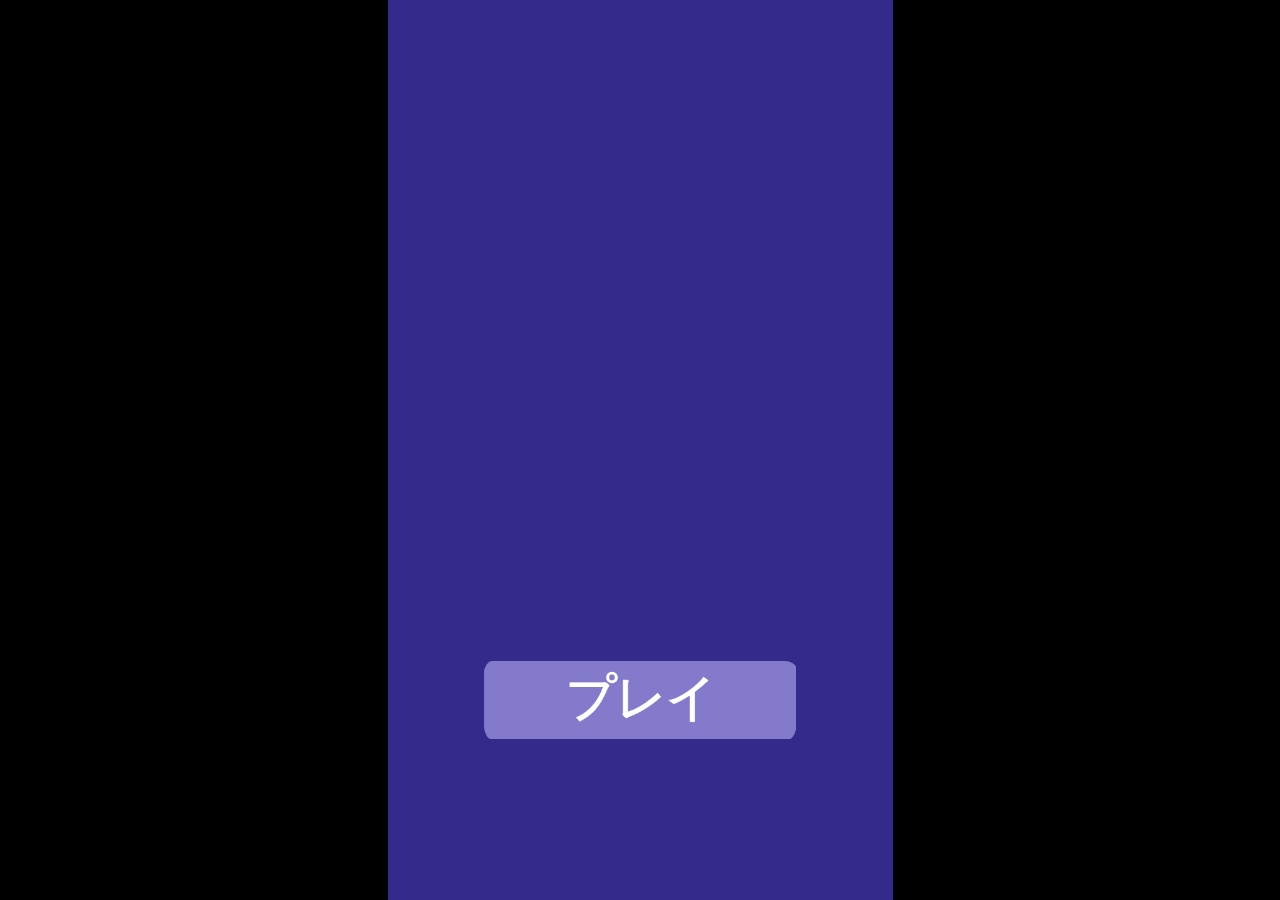
==== commit ee43920c: "Add files via upload" ====
--- a/index.html
+++ b/index.html
@@ -132,7 +132,7 @@
       cursor: auto;
     }
     .sc-monitor-root[data-opcode^="data_"] .sc-monitor-value-color {
-      background-color: #864ffe;
+      background-color: #5e30eb;
     }
     .sc-monitor-row-value-outer {
       background-color: #864ffe;
@@ -140,19 +140,7 @@
     .sc-monitor-row-value-editing .sc-monitor-row-value-outer {
       background-color: #7847e4;
     }
-              </style>
-  <meta name="theme-color" content="#12151a">
-  <meta name="description" content="人狼ゲームです" />
-  <link rel="manifest" href="./manifest.json">
-  <link rel="apple-touch-icon" href="./appicon512.png">
-  <meta name="theme-color" content="#12151a"/>
-</head>
-<body>
-  </style>
-  <meta name="theme-color" content="#000000">
-  
-</head>
-<body>
+    
   </style>
   <meta name="theme-color" content="#000000">
   
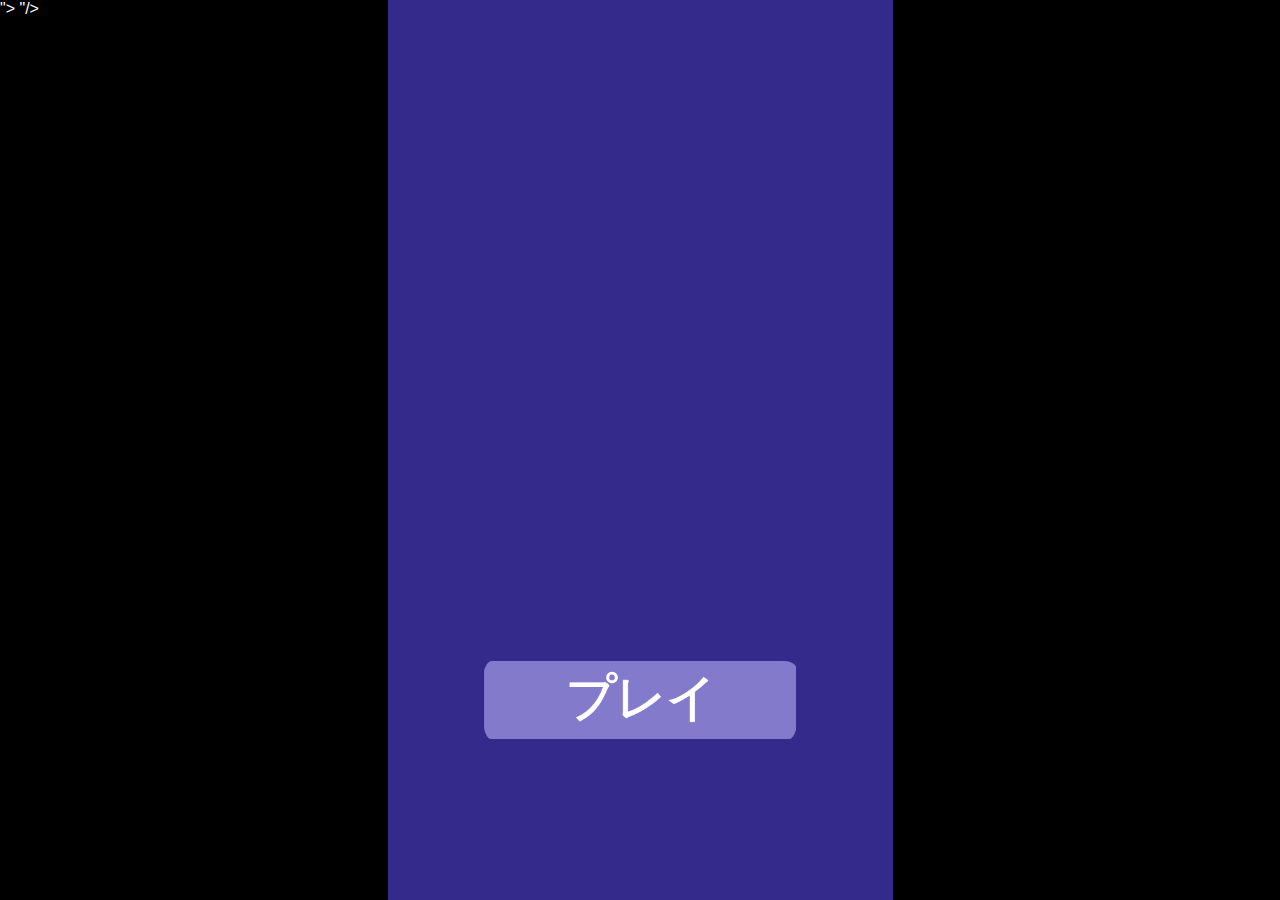
==== commit 27ee0774: "Add files via upload" ====
--- a/index.html
+++ b/index.html
@@ -140,7 +140,19 @@
     .sc-monitor-row-value-editing .sc-monitor-row-value-outer {
       background-color: #7847e4;
     }
-    
+              </style>
+  <meta name="theme-color" content="#000000">">
+  <meta name="description" content="人狼ゲームです" />
+  <link rel="manifest" href="./manifest.json">
+  <link rel="apple-touch-icon" href="./appicon512.png">
+  <meta name="theme-color" content="#000000">"/>
+</head>
+<body>
+  </style>
+  <meta name="theme-color" content="#000000">
+  
+</head>
+<body>
   </style>
   <meta name="theme-color" content="#000000">
   
@@ -252,7 +264,7 @@
         getSandboxMode: () => 'unsandboxed',
         canLoadExtensionFromProject: () => true
       });
-      for (const extension of ["data:text/javascript;,(function(Scratch)%20%7B%20%2F%2F%20Name%3A%20Animated%20Text%0A%2F%2F%20ID%3A%20text%0A%2F%2F%20Description%3A%20An%20easy%20way%20to%20display%20and%20animate%20text.%20Compatible%20with%20Scratch%20Lab's%20Animated%20Text%20experiment.%0A%2F%2F%20By%3A%20LilyMakesThings%0A%2F%2F%20License%3A%20MIT%20AND%20LGPL-3.0%0A%0A%2F*%20generated%20l10n%20code%20*%2FScratch.translate.setup(%7B%22de%22%3A%7B%22_Animated%20Text%22%3A%22Animierter%20Text%22%7D%2C%22it%22%3A%7B%22_%23%20of%20lines%22%3A%22numero%20di%20righe%22%2C%22_Animated%20Text%22%3A%22Testo%20Animato%22%2C%22_Enable%20Non-Scratch%20Lab%20Features%22%3A%22Abilita%20blocchi%20non%20presenti%20in%20Scratch%20Lab%22%2C%22_Hello!%22%3A%22Ciao!%22%2C%22_Here%20we%20go!%22%3A%22Ecco%20fatto!%22%2C%22_Incompatible%20with%20Scratch%20Lab%3A%22%3A%22Non%20compatibili%20con%20Scratch%20Lab%3A%22%2C%22_Welcome%20to%20my%20project!%22%3A%22Bevenuti%20nel%20mio%20progetto!%22%2C%22_%5BANIMATE%5D%20duration%22%3A%22durata%20%5BANIMATE%5D%22%2C%22_%5BANIMATE%5D%20text%20%5BTEXT%5D%22%3A%22testo%20%5BTEXT%5D%20con%20effetto%20%5BANIMATE%5D%22%2C%22_add%20line%20%5BTEXT%5D%22%3A%22aggiugi%20riga%20%5BTEXT%5D%22%2C%22_align%20text%20to%20%5BALIGN%5D%22%3A%22allinea%20il%20testo%20%5BALIGN%5D%22%2C%22_animate%20%5BANIMATE%5D%20until%20done%22%3A%22inizia%20animazione%20%5BANIMATE%5D%20e%20attendi%20la%20fine%22%2C%22_center%22%3A%22centro%22%2C%22_displayed%20text%22%3A%22testo%20animato%22%2C%22_is%20animating%3F%22%3A%22animato%22%2C%22_is%20showing%20text%3F%22%3A%22testo%20visibile%22%2C%22_left%22%3A%22a%20sinistra%22%2C%22_rainbow%22%3A%22effetto%20arcobaleno%22%2C%22_random%20font%22%3A%22scelto%20a%20caso%22%2C%22_reset%20%5BANIMATE%5D%20duration%22%3A%22resetta%20durata%20animazione%20%5BANIMATE%5D%22%2C%22_reset%20text%20width%22%3A%22resetta%20larghezza%20testo%22%2C%22_reset%20typing%20delay%22%3A%22resetta%20intervallo%20effetto%20digitazione%22%2C%22_right%22%3A%22a%20destra%22%2C%22_set%20%5BANIMATE%5D%20duration%20to%20%5BNUM%5D%20seconds%22%3A%22imposta%20durata%20%5BANIMATE%5D%20a%20%5BNUM%5D%20secondi%22%2C%22_set%20font%20to%20%5BFONT%5D%22%3A%22usa%20carattere%20%5BFONT%5D%22%2C%22_set%20text%20color%20to%20%5BCOLOR%5D%22%3A%22imposta%20colore%20del%20testo%20a%20%5BCOLOR%5D%22%2C%22_set%20typing%20delay%20to%20%5BNUM%5D%20seconds%22%3A%22imposta%20intervallo%20effetto%20digitazione%20a%20%5BNUM%5D%20secondi%22%2C%22_set%20width%20to%20%5BWIDTH%5D%22%3A%22imposta%20larghezza%20a%20%5BWIDTH%5D%22%2C%22_set%20width%20to%20%5BWIDTH%5D%20aligned%20%5BALIGN%5D%22%3A%22imposta%20larghezza%20a%20%5BWIDTH%5D%20con%20allineamento%20%5BALIGN%5D%22%2C%22_show%20sprite%22%3A%22mostra%20sprite%22%2C%22_show%20text%20%5BTEXT%5D%22%3A%22mostra%20testo%20%5BTEXT%5D%22%2C%22_start%20%5BANIMATE%5D%20animation%22%3A%22inizia%20animazione%20%5BANIMATE%5D%22%2C%22_text%20%5BATTRIBUTE%5D%22%3A%22%5BATTRIBUTE%5D%20del%20testo%22%2C%22_type%22%3A%22effetto%20digitazione%22%2C%22_typing%20delay%22%3A%22intervallo%20effetto%20digitazione%22%2C%22_zoom%22%3A%22effetto%20zoom%22%2C%22disableCompatibilityMode%22%3A%22Attivando%20questa%20funzione%20verranno%20mostrati%20blocchi%20che%20NON%20SONO%20DISPONIBILI%20nella%20versione%20ufficiale%20di%20Scratch%20Lab.%5Cn%5CnVuoi%20proseguire%3F%22%7D%2C%22ja%22%3A%7B%22_Hello!%22%3A%22%E3%81%93%E3%82%93%E3%81%AB%E3%81%A1%E3%81%AF!%22%2C%22_left%22%3A%22%E5%B7%A6%22%2C%22_rainbow%22%3A%22%E3%83%AC%E3%82%A4%E3%83%B3%E3%83%9C%E3%83%BC%22%2C%22_right%22%3A%22%E5%8F%B3%22%2C%22_set%20font%20to%20%5BFONT%5D%22%3A%22%E3%83%95%E3%82%A9%E3%83%B3%E3%83%88%E3%82%92%5BFONT%5D%E3%81%AB%E3%81%99%E3%82%8B%22%2C%22_set%20text%20color%20to%20%5BCOLOR%5D%22%3A%22%E3%83%86%E3%82%AD%E3%82%B9%E3%83%88%E3%81%AE%E8%89%B2%E3%82%92%5BCOLOR%5D%E3%81%AB%E3%81%99%E3%82%8B%22%2C%22_show%20sprite%22%3A%22%E3%82%B9%E3%83%97%E3%83%A9%E3%82%A4%E3%83%88%E3%82%92%E8%A1%A8%E7%A4%BA%22%7D%2C%22nb%22%3A%7B%22_%23%20of%20lines%22%3A%22%23%20av%20linjer%22%2C%22_Animated%20Text%22%3A%22Animert%20Tekst%22%2C%22_Enable%20Non-Scratch%20Lab%20Features%22%3A%22Aktiver%20funksjoner%20som%20er%20ikke%20tilgjengelig%20i%20scratch%20lab%22%2C%22_Hello!%22%3A%22Hei!%22%2C%22_Here%20we%20go!%22%3A%22Her%20g%C3%A5r%20vi!%22%2C%22_Incompatible%20with%20Scratch%20Lab%3A%22%3A%22Inkompatibel%20med%20Scratch%20Lab.%22%2C%22_Welcome%20to%20my%20project!%22%3A%22Velkommen%20til%20mitt%20prosjekt!%22%2C%22_%5BANIMATE%5D%20duration%22%3A%22%5BANIMATE%5D%20varighet%22%2C%22_%5BANIMATE%5D%20text%20%5BTEXT%5D%22%3A%22%5BANIMATE%5D%20tekst%20%5BTEXT%5D%22%2C%22_add%20line%20%5BTEXT%5D%22%3A%22legg%20til%20linje%20%5BTEXT%5D%22%2C%22_align%20text%20to%20%5BALIGN%5D%22%3A%22juster%20teksten%20til%20%5BALIGN%5D%22%2C%22_animate%20%5BANIMATE%5D%20until%20done%22%3A%22animere%20%5BANIMATE%5D%20til%20ferdig%22%2C%22_center%22%3A%22senter%22%2C%22_displayed%20text%22%3A%22vist%20tekst%22%2C%22_is%20animating%3F%22%3A%22er%20animerer%3F%22%2C%22_is%20showing%20text%3F%22%3A%22viser%20teksten%3F%22%2C%22_left%22%3A%22venstre%22%2C%22_rainbow%22%3A%22regnbue%22%2C%22_random%20font%22%3A%22tilfeldig%20skrifttype%22%2C%22_reset%20%5BANIMATE%5D%20duration%22%3A%22tilbakestill%20%5BANIMATE%5D%20varighet%22%2C%22_reset%20text%20width%22%3A%22tilbakestill%20tekstbredde%22%2C%22_reset%20typing%20delay%22%3A%22nullstill%20skriveforsinkelse%22%2C%22_right%22%3A%22riktig%22%2C%22_set%20%5BANIMATE%5D%20duration%20to%20%5BNUM%5D%20seconds%22%3A%22sett%20%5BANIMATE%5D%20varighet%20til%20%5BNUM%5D%20sekunder%22%2C%22_set%20font%20to%20%5BFONT%5D%22%3A%22sett%20skrifttype%20til%20%5BFONT%5D%22%2C%22_set%20text%20color%20to%20%5BCOLOR%5D%22%3A%22sett%20tekstfarge%20til%20%5BCOLOR%5D%22%2C%22_set%20typing%20delay%20to%20%5BNUM%5D%20seconds%22%3A%22sett%20skriveforsinkelse%20til%20%5BNUM%5D%20sekunder%22%2C%22_set%20width%20to%20%5BWIDTH%5D%22%3A%22sett%20bredde%20til%20%5BWIDTH%5D%22%2C%22_set%20width%20to%20%5BWIDTH%5D%20aligned%20%5BALIGN%5D%22%3A%22sett%20bredde%20til%20%5BWIDTH%5D%20justert%20%5BALIGN%5D%22%2C%22_show%20sprite%22%3A%22vis%20sprite%22%2C%22_show%20text%20%5BTEXT%5D%22%3A%22vis%20tekst%20%5BTEXT%5D%22%2C%22_start%20%5BANIMATE%5D%20animation%22%3A%22start%20%5BANIMATE%5D%20animasjon%22%2C%22_text%20%5BATTRIBUTE%5D%22%3A%22tekst%20%5BATTRIBUTE%5D%22%2C%22_typing%20delay%22%3A%22skriveforsinkelse%22%2C%22disableCompatibilityMode%22%3A%22Dette%20vil%20aktivere%20nye%20blokker%20og%20funksjoner%20som%20IKKE%20VIL%20FUNGERE%20i%20den%20offisielle%20Scratch%20Laben.%5Cn%5Cn%C3%98nsker%20du%20%C3%A5%20fortsette%3F%22%7D%2C%22nl%22%3A%7B%22_%23%20of%20lines%22%3A%22aantal%20regels%22%2C%22_Animated%20Text%22%3A%22Geanimeerde%20Tekst%22%2C%22_Enable%20Non-Scratch%20Lab%20Features%22%3A%22Niet-Scratch%20Lab%20Functies%20Inschakelen%22%2C%22_Hello!%22%3A%22Hallo!%22%2C%22_Here%20we%20go!%22%3A%22Daar%20gaan%20we!%22%2C%22_Incompatible%20with%20Scratch%20Lab%3A%22%3A%22Incompatibel%20met%20Scratch%20Lab%3A%22%2C%22_Welcome%20to%20my%20project!%22%3A%22Welkom%20bij%20mijn%20project!%22%2C%22_%5BANIMATE%5D%20duration%22%3A%22duur%20van%20%5BANIMATE%5D%22%2C%22_%5BANIMATE%5D%20text%20%5BTEXT%5D%22%3A%22%5BANIMATE%5D%20tekst%20%5BTEXT%5D%22%2C%22_add%20line%20%5BTEXT%5D%22%3A%22voeg%20regel%20%5BTEXT%5D%20toe%22%2C%22_align%20text%20to%20%5BALIGN%5D%22%3A%22tekst%20%5BALIGN%5D%20uitlijnen%22%2C%22_animate%20%5BANIMATE%5D%20until%20done%22%3A%22animeer%20%5BANIMATE%5D%20en%20wacht%22%2C%22_center%22%3A%22midden%22%2C%22_displayed%20text%22%3A%22weergegeven%20tekst%22%2C%22_is%20animating%3F%22%3A%22animatie%20bezig%3F%22%2C%22_is%20showing%20text%3F%22%3A%22tekst%20aan%20het%20tonen%3F%22%2C%22_left%22%3A%22links%22%2C%22_rainbow%22%3A%22regenboog%22%2C%22_random%20font%22%3A%22willekeurig%20lettertype%22%2C%22_reset%20%5BANIMATE%5D%20duration%22%3A%22reset%20duur%20van%20%5BANIMATE%5D%22%2C%22_reset%20text%20width%22%3A%22reset%20tekstbreedte%22%2C%22_reset%20typing%20delay%22%3A%22reset%20wachttijd%20van%20typ-animatie%22%2C%22_right%22%3A%22rechts%22%2C%22_set%20%5BANIMATE%5D%20duration%20to%20%5BNUM%5D%20seconds%22%3A%22maak%20duur%20van%20%5BANIMATE%5D%20%5BNUM%5D%20seconden%22%2C%22_set%20font%20to%20%5BFONT%5D%22%3A%22maak%20lettertype%20%5BFONT%5D%22%2C%22_set%20text%20color%20to%20%5BCOLOR%5D%22%3A%22maak%20tekstkleur%20%5BCOLOR%5D%22%2C%22_set%20typing%20delay%20to%20%5BNUM%5D%20seconds%22%3A%22maak%20wachttijd%20van%20typ-animatie%20%5BNUM%5D%20seconden%22%2C%22_set%20width%20to%20%5BWIDTH%5D%22%3A%22maak%20breedte%20%5BWIDTH%5D%22%2C%22_set%20width%20to%20%5BWIDTH%5D%20aligned%20%5BALIGN%5D%22%3A%22maak%20breedte%20%5BWIDTH%5D%20%5BALIGN%5D%20uitgelijnd%22%2C%22_show%20sprite%22%3A%22toon%20sprite%22%2C%22_show%20text%20%5BTEXT%5D%22%3A%22toon%20tekst%20%5BTEXT%5D%22%2C%22_start%20%5BANIMATE%5D%20animation%22%3A%22start%20%5BANIMATE%5D%20animatie%22%2C%22_text%20%5BATTRIBUTE%5D%22%3A%22%5BATTRIBUTE%5D%20van%20tekst%22%2C%22_type%22%3A%22typen%22%2C%22_typing%20delay%22%3A%22wachttijd%20van%20typ-animatie%22%2C%22disableCompatibilityMode%22%3A%22Dit%20voegt%20nieuwe%20blokken%20en%20functies%20toe%20die%20NIET%20werken%20in%20het%20offici%C3%ABle%20Scratch%20Lab.%5Cn%5CnWil%20je%20verdergaan%3F%22%7D%2C%22ru%22%3A%7B%22_%23%20of%20lines%22%3A%22%D0%BA%D0%BE%D0%BB-%D0%B2%D0%BE%20%D1%81%D1%82%D1%80%D0%BE%D0%BA%22%2C%22_Animated%20Text%22%3A%22%D0%90%D0%BD%D0%B8%D0%BC%D0%B8%D1%80%D0%BE%D0%B2%D0%B0%D0%BD%D0%BD%D1%8B%D0%B9%20%D0%A2%D0%B5%D0%BA%D1%81%D1%82%22%2C%22_Enable%20Non-Scratch%20Lab%20Features%22%3A%22%D0%92%D0%BA%D0%BB%D1%8E%D1%87%D0%B8%D1%82%D1%8C%20%D1%84%D1%83%D0%BD%D0%BA%D1%86%D0%B8%D0%B8%20%D0%BD%D0%B5%20%D0%B8%D0%B7%20Scratch%20Lab%22%2C%22_Hello!%22%3A%22%D0%9F%D1%80%D0%B8%D0%B2%D0%B5%D1%82!%22%2C%22_Here%20we%20go!%22%3A%22%D0%9F%D0%BE%D0%B5%D1%85%D0%B0%D0%BB%D0%B8!%22%2C%22_Incompatible%20with%20Scratch%20Lab%3A%22%3A%22%D0%9D%D0%B5%D1%81%D0%BE%D0%B2%D0%BC%D0%B5%D1%81%D1%82%D0%B8%D0%BC%D0%BE%20%D1%81%D0%BE%20Scratch%20Lab%3A%22%2C%22_Welcome%20to%20my%20project!%22%3A%22%D0%94%D0%BE%D0%B1%D1%80%D0%BE%20%D0%BF%D0%BE%D0%B6%D0%B0%D0%BB%D0%BE%D0%B2%D0%B0%D1%82%D1%8C%20%D0%B2%20%D0%BC%D0%BE%D0%B9%20%D0%BF%D1%80%D0%BE%D0%B5%D0%BA%D1%82!%22%2C%22_%5BANIMATE%5D%20duration%22%3A%22%D0%BF%D1%80%D0%BE%D0%B4%D0%BE%D0%BB%D0%B6%D0%B8%D1%82%D0%B5%D0%BB%D1%8C%D0%BD%D0%BE%D1%81%D1%82%D1%8C%20%D0%B0%D0%BD%D0%B8%D0%BC%D0%B0%D1%86%D0%B8%D0%B8%20%5BANIMATE%5D%20%22%2C%22_%5BANIMATE%5D%20text%20%5BTEXT%5D%22%3A%22%5BANIMATE%5D%20%D1%82%D0%B5%D0%BA%D1%81%D1%82%20%5BTEXT%5D%22%2C%22_add%20line%20%5BTEXT%5D%22%3A%22%D0%B4%D0%BE%D0%B1%D0%B0%D0%B2%D0%B8%D1%82%D1%8C%20%D1%81%D1%82%D1%80%D0%BE%D0%BA%D1%83%20%5BTEXT%5D%22%2C%22_align%20text%20to%20%5BALIGN%5D%22%3A%22%D0%B2%D1%8B%D1%80%D0%BE%D0%B2%D0%BD%D1%8F%D1%82%D1%8C%20%D1%82%D0%B5%D0%BA%D1%81%D1%82%20%D0%BF%D0%BE%20%5BALIGN%5D%22%2C%22_animate%20%5BANIMATE%5D%20until%20done%22%3A%22%D0%B0%D0%BD%D0%B8%D0%BC%D0%B8%D1%80%D0%BE%D0%B2%D0%B0%D1%82%D1%8C%20%5BANIMATE%5D%20%D1%82%D0%B5%D0%BA%D1%81%D1%82%20%D0%B4%D0%BE%20%D0%BA%D0%BE%D0%BD%D1%86%D0%B0%22%2C%22_center%22%3A%22%D1%86%D0%B5%D0%BD%D1%82%D1%80%D1%83%22%2C%22_displayed%20text%22%3A%22%D0%BF%D0%BE%D0%BA%D0%B0%D0%B7%D0%B0%D0%BD%D0%BD%D1%8B%D0%B9%20%D1%82%D0%B5%D0%BA%D1%81%D1%82%22%2C%22_is%20animating%3F%22%3A%22%D0%B0%D0%BD%D0%B8%D0%BC%D0%B8%D1%80%D1%83%D0%B5%D1%82%D1%81%D1%8F%3F%22%2C%22_is%20showing%20text%3F%22%3A%22%D0%BF%D0%BE%D0%BA%D0%B0%D0%B7%D1%8B%D0%B2%D0%B0%D0%B5%D1%82%20%D1%82%D0%B5%D0%BA%D1%81%D1%82%3F%22%2C%22_left%22%3A%22%D0%BB%D0%B5%D0%B2%D0%BE%D0%BC%D1%83%20%D0%BA%D1%80%D0%B0%D1%8E%22%2C%22_rainbow%22%3A%22%D1%80%D0%B0%D0%B4%D1%83%D0%B6%D0%BD%D1%8B%D0%B9%22%2C%22_random%20font%22%3A%22%D1%81%D0%BB%D1%83%D1%87%D0%B0%D0%B9%D0%BD%D1%8B%D0%B9%20%D1%88%D1%80%D0%B8%D1%84%D1%82%22%2C%22_reset%20%5BANIMATE%5D%20duration%22%3A%22%D1%81%D0%B1%D1%80%D0%BE%D1%81%D0%B8%D1%82%D1%8C%20%D0%BF%D1%80%D0%BE%D0%B4%D0%BE%D0%BB%D0%B6%D0%B8%D1%82%D0%B5%D0%BB%D1%8C%D0%BD%D0%BE%D1%81%D1%82%D1%8C%20%D0%B0%D0%BD%D0%B8%D0%BC%D0%B0%D1%86%D0%B8%D0%B8%20%5BANIMATE%5D%22%2C%22_reset%20text%20width%22%3A%22%D1%81%D0%B1%D1%80%D0%BE%D1%81%D0%B8%D1%82%D1%8C%20%D1%88%D0%B8%D1%80%D0%B8%D0%BD%D1%83%20%D1%82%D0%B5%D0%BA%D1%81%D1%82%D0%B0%22%2C%22_reset%20typing%20delay%22%3A%22%D1%81%D0%B1%D1%80%D0%BE%D1%81%D0%B8%D1%82%D1%8C%20%D0%B7%D0%B0%D0%B4%D0%B5%D1%80%D0%B6%D0%BA%D1%83%20%D0%BF%D0%B5%D1%87%D0%B0%D1%82%D0%B0%D0%BD%D0%B8%D1%8F%22%2C%22_right%22%3A%22%D0%BF%D1%80%D0%B0%D0%B2%D0%BE%D0%BC%D1%83%20%D0%BA%D1%80%D0%B0%D1%8E%22%2C%22_set%20%5BANIMATE%5D%20duration%20to%20%5BNUM%5D%20seconds%22%3A%22%D0%B7%D0%B0%D0%B4%D0%B0%D1%82%D1%8C%20%D0%BF%D1%80%D0%BE%D0%B4%D0%BE%D0%BB%D0%B6%D0%B8%D1%82%D0%B5%D0%BB%D1%8C%D0%BD%D0%BE%D1%81%D1%82%D1%8C%20%D0%B0%D0%BD%D0%B8%D0%BC%D0%B0%D1%86%D0%B8%D0%B8%20%5BANIMATE%5D%20%D0%B2%20%5BNUM%5D%20%D1%81%D0%B5%D0%BA%D1%83%D0%BD%D0%B4%22%2C%22_set%20font%20to%20%5BFONT%5D%22%3A%22%D0%B7%D0%B0%D0%B4%D0%B0%D1%82%D1%8C%20%D1%88%D1%80%D0%B8%D1%84%D1%82%20%D0%B2%20%5BFONT%5D%22%2C%22_set%20text%20color%20to%20%5BCOLOR%5D%22%3A%22%D0%B7%D0%B0%D0%B4%D0%B0%D1%82%D1%8C%20%D1%86%D0%B2%D0%B5%D1%82%20%D1%82%D0%B5%D0%BA%D1%81%D1%82%D0%B0%20%D0%B2%20%5BCOLOR%5D%22%2C%22_set%20typing%20delay%20to%20%5BNUM%5D%20seconds%22%3A%22%D0%B7%D0%B0%D0%B4%D0%B0%D1%82%D1%8C%20%D0%B7%D0%B0%D0%B4%D0%B5%D1%80%D0%B6%D0%BA%D1%83%20%D0%BF%D0%B5%D1%87%D0%B0%D1%82%D0%B0%D0%BD%D0%B8%D1%8F%20%D0%B2%20%5BNUM%5D%20%D1%81%D0%B5%D0%BA%D1%83%D0%BD%D0%B4%22%2C%22_set%20width%20to%20%5BWIDTH%5D%22%3A%22%D0%B7%D0%B0%D0%B4%D0%B0%D1%82%D1%8C%20%D1%88%D0%B8%D1%80%D0%B8%D0%BD%D1%83%20%D0%B2%20%5BWIDTH%5D%22%2C%22_set%20width%20to%20%5BWIDTH%5D%20aligned%20%5BALIGN%5D%22%3A%22%D0%B7%D0%B0%D0%B4%D0%B0%D1%82%D1%8C%20%D1%88%D0%B8%D1%80%D0%B8%D0%BD%D1%83%20%D0%B2%20%5BWIDTH%5D%20%D0%B2%D1%8B%D1%80%D0%BE%D0%B2%D0%BD%D0%B5%D0%BD%D0%BD%D1%83%D1%8E%20%D0%BF%D0%BE%20%5BALIGN%5D%22%2C%22_show%20sprite%22%3A%22%D0%BF%D0%BE%D0%BA%D0%B0%D0%B7%D0%B0%D1%82%D1%8C%20%D1%81%D0%BF%D1%80%D0%B0%D0%B9%D1%82%22%2C%22_show%20text%20%5BTEXT%5D%22%3A%22%D0%BF%D0%BE%D0%BA%D0%B0%D0%B7%D0%B0%D1%82%D1%8C%20%D1%82%D0%B5%D0%BA%D1%81%D1%82%20%5BTEXT%5D%22%2C%22_start%20%5BANIMATE%5D%20animation%22%3A%22%D0%BD%D0%B0%D1%87%D0%B0%D1%82%D1%8C%20%D0%B0%D0%BD%D0%B8%D0%BC%D0%B0%D1%86%D0%B8%D1%8E%20%5BANIMATE%5D%20%D1%82%D0%B5%D0%BA%D1%81%D1%82%22%2C%22_text%20%5BATTRIBUTE%5D%22%3A%22%5BATTRIBUTE%5D%20%D1%82%D0%B5%D0%BA%D1%81%D1%82%D0%B0%22%2C%22_type%22%3A%22%D0%BF%D0%B5%D1%87%D0%B0%D1%82%D0%B0%D1%8E%D1%89%D0%B8%D0%B9%D1%81%D1%8F%22%2C%22_typing%20delay%22%3A%22%D0%B7%D0%B0%D0%B4%D0%B5%D1%80%D0%B6%D0%BA%D0%B0%20%D0%BF%D0%B5%D1%87%D0%B0%D1%82%D0%B0%D0%BD%D0%B8%D1%8F%22%2C%22_zoom%22%3A%22%D0%B2%D1%8B%D1%80%D0%B0%D1%81%D1%82%D0%B0%D1%8E%D1%89%D0%B8%D0%B9%22%2C%22disableCompatibilityMode%22%3A%22%D0%AD%D1%82%D0%BE%20%D0%B2%D0%BA%D0%BB%D1%8E%D1%87%D0%B8%D1%82%20%D0%BD%D0%BE%D0%B2%D1%8B%D0%B5%20%D0%B1%D0%BB%D0%BE%D0%BA%D0%B8%20%D0%B8%20%D1%84%D1%83%D0%BD%D0%BA%D1%86%D0%B8%D0%B8%20%D0%BA%D0%BE%D1%82%D0%BE%D1%80%D1%8B%D0%B5%20%D0%9D%D0%95%20%D0%91%D0%A3%D0%94%D0%A3%D0%A2%20%D0%A0%D0%90%D0%91%D0%9E%D0%A2%D0%90%D0%A2%D0%AC%20%D0%B2%20%D0%BE%D1%84%D1%84%D0%B8%D1%86%D0%B8%D0%B0%D0%BB%D1%8C%D0%BD%D0%BE%D0%B9%20Scratch%20Lab.%5Cn%5Cn%D0%A5%D0%BE%D1%82%D0%B8%D1%82%D0%B5%20%D0%BF%D1%80%D0%BE%D0%B4%D0%BE%D0%BB%D0%B6%D0%B8%D1%82%D1%8C%3F%22%7D%2C%22zh-cn%22%3A%7B%22_%23%20of%20lines%22%3A%22%E6%96%87%E6%9C%AC%E8%A1%8C%E6%95%B0%22%2C%22_Animated%20Text%22%3A%22%E8%89%BA%E6%9C%AF%E5%AD%97%22%2C%22_Enable%20Non-Scratch%20Lab%20Features%22%3A%22%E6%98%BE%E7%A4%BA%E4%B8%8EScratch%20Lab%E4%B8%8D%E5%85%BC%E5%AE%B9%E7%9A%84%E7%A7%AF%E6%9C%A8%22%2C%22_Hello!%22%3A%22%E4%BD%A0%E5%A5%BD%EF%BC%81%22%2C%22_Here%20we%20go!%22%3A%22%E7%8E%B0%E5%9C%A8%E5%87%BA%E5%8F%91%EF%BC%81%22%2C%22_Incompatible%20with%20Scratch%20Lab%3A%22%3A%22%E4%BB%A5%E4%B8%8B%E7%A7%AF%E6%9C%A8%E4%B8%8EScratch%20Lab%E4%B8%8D%E5%85%BC%E5%AE%B9%EF%BC%9A%22%2C%22_Welcome%20to%20my%20project!%22%3A%22%E6%AC%A2%E8%BF%8E%E6%9D%A5%E5%88%B0%E6%88%91%E7%9A%84%E4%BD%9C%E5%93%81%EF%BC%81%22%2C%22_%5BANIMATE%5D%20duration%22%3A%22%E5%8A%A8%E7%94%BB%E6%A0%B7%E5%BC%8F%5BANIMATE%5D%E7%9A%84%E5%AE%8C%E6%88%90%E6%97%B6%E9%97%B4%22%2C%22_%5BANIMATE%5D%20text%20%5BTEXT%5D%22%3A%22%E6%98%BE%E7%A4%BA%E5%8A%A8%E7%94%BB%E6%A0%B7%E5%BC%8F%E6%98%AF%5BANIMATE%5D%E7%9A%84%E6%96%87%E6%9C%AC%5BTEXT%5D%22%2C%22_add%20line%20%5BTEXT%5D%22%3A%22%E5%A2%9E%E5%8A%A0%E4%B8%80%E8%A1%8C%E6%96%87%E6%9C%AC%5BTEXT%5D%22%2C%22_align%20text%20to%20%5BALIGN%5D%22%3A%22%E8%AE%BE%E7%BD%AE%E6%96%87%E6%9C%AC%E7%9A%84%E5%B1%95%E7%A4%BA%E6%A0%B7%E5%BC%8F%E4%B8%BA%5BALIGN%5D%22%2C%22_animate%20%5BANIMATE%5D%20until%20done%22%3A%22%E6%98%BE%E7%A4%BA%E5%8A%A8%E7%94%BB%E6%A0%B7%E5%BC%8F%5BANIMATE%5D%E5%B9%B6%E7%AD%89%E5%BE%85%22%2C%22_center%22%3A%22%E5%B1%85%E4%B8%AD%22%2C%22_displayed%20text%22%3A%22%E6%98%BE%E7%A4%BA%E7%9A%84%E6%96%87%E6%9C%AC%22%2C%22_is%20animating%3F%22%3A%22%E6%AD%A3%E5%9C%A8%E6%98%BE%E7%A4%BA%E8%89%BA%E6%9C%AF%E5%AD%97%EF%BC%9F%22%2C%22_is%20showing%20text%3F%22%3A%22%E6%96%87%E6%9C%AC%E6%98%BE%E7%A4%BA%E4%BA%86%EF%BC%9F%22%2C%22_left%22%3A%22%E5%B1%85%E5%B7%A6%22%2C%22_rainbow%22%3A%22%E5%BD%A9%E8%99%B9%E8%89%B2%22%2C%22_random%20font%22%3A%22%E9%9A%8F%E6%9C%BA%E5%AD%97%E4%BD%93%22%2C%22_reset%20%5BANIMATE%5D%20duration%22%3A%22%E9%87%8D%E7%BD%AE%E5%8A%A8%E7%94%BB%E6%A0%B7%E5%BC%8F%5BANIMATE%5D%E7%9A%84%E5%AE%8C%E6%88%90%E6%97%B6%E9%97%B4%22%2C%22_reset%20text%20width%22%3A%22%E9%87%8D%E7%BD%AE%E6%96%87%E6%9C%AC%E5%AE%BD%E5%BA%A6%22%2C%22_reset%20typing%20delay%22%3A%22%E9%87%8D%E7%BD%AE%E9%80%90%E5%AD%97%E6%98%BE%E7%A4%BA%E9%80%9F%E5%BA%A6%22%2C%22_right%22%3A%22%E5%B1%85%E5%8F%B3%22%2C%22_set%20%5BANIMATE%5D%20duration%20to%20%5BNUM%5D%20seconds%22%3A%22%E8%AE%BE%E7%BD%AE%E5%8A%A8%E7%94%BB%E6%A0%B7%E5%BC%8F%5BANIMATE%5D%E7%9A%84%E5%AE%8C%E6%88%90%E6%97%B6%E9%97%B4%E6%98%AF%5BNUM%5D%E7%A7%92%22%2C%22_set%20font%20to%20%5BFONT%5D%22%3A%22%E8%AE%BE%E7%BD%AE%E6%96%87%E6%9C%AC%E7%9A%84%E5%AD%97%E4%BD%93%E4%B8%BA%5BFONT%5D%22%2C%22_set%20text%20color%20to%20%5BCOLOR%5D%22%3A%22%E8%AE%BE%E7%BD%AE%E6%96%87%E6%9C%AC%E7%9A%84%E9%A2%9C%E8%89%B2%E4%B8%BA%5BCOLOR%5D%22%2C%22_set%20typing%20delay%20to%20%5BNUM%5D%20seconds%22%3A%22%E8%AE%BE%E7%BD%AE%E9%80%90%E5%AD%97%E6%98%BE%E7%A4%BA%E9%80%9F%E5%BA%A6%E4%B8%BA%5BNUM%5D%E7%A7%92%2F%E5%AD%97%22%2C%22_set%20width%20to%20%5BWIDTH%5D%22%3A%22%E8%AE%BE%E7%BD%AE%E6%96%87%E6%9C%AC%E7%9A%84%E5%AE%BD%E5%BA%A6%E4%B8%BA%5BWIDTH%5D%22%2C%22_set%20width%20to%20%5BWIDTH%5D%20aligned%20%5BALIGN%5D%22%3A%22%E8%AE%BE%E7%BD%AE%5BALIGN%5D%E6%A0%B7%E5%BC%8F%E7%9A%84%E5%AE%BD%E5%BA%A6%E4%B8%BA%5BWIDTH%5D%22%2C%22_show%20sprite%22%3A%22%E6%98%BE%E7%A4%BA%E8%A7%92%E8%89%B2%22%2C%22_show%20text%20%5BTEXT%5D%22%3A%22%E6%98%BE%E7%A4%BA%E6%96%87%E6%9C%AC%5BTEXT%5D%22%2C%22_start%20%5BANIMATE%5D%20animation%22%3A%22%E6%98%BE%E7%A4%BA%E5%8A%A8%E7%94%BB%E6%A0%B7%E5%BC%8F%5BANIMATE%5D%22%2C%22_text%20%5BATTRIBUTE%5D%22%3A%22%E6%96%87%E6%9C%AC%E7%9A%84%5BATTRIBUTE%5D%22%2C%22_type%22%3A%22%E9%80%90%E5%AD%97%E6%98%BE%E7%A4%BA%22%2C%22_typing%20delay%22%3A%22%E9%80%90%E5%AD%97%E6%98%BE%E7%A4%BA%E9%80%9F%E5%BA%A6%22%2C%22_zoom%22%3A%22%E7%A7%BB%E5%8A%A8%E5%8A%A8%E7%94%BB%22%2C%22disableCompatibilityMode%22%3A%22%E8%BF%99%E5%B0%86%E4%BC%9A%E5%90%AF%E7%94%A8%E6%96%B0%E7%9A%84%E5%8A%9F%E8%83%BD%EF%BC%8C%E8%BF%99%E4%BA%9B%E7%A7%AF%E6%9C%A8%E6%98%AF%E4%B8%8D%E5%85%BC%E5%AE%B9Scratch%20Lab%E3%80%82%5Cn%5Cn%E6%98%AF%E5%90%A6%E5%90%AF%E7%94%A8%E6%96%B0%E5%8A%9F%E8%83%BD%EF%BC%9F%22%7D%7D)%3B%2F*%20end%20generated%20l10n%20code%20*%2F(function%20(Scratch)%20%7B%0A%20%20%22use%20strict%22%3B%0A%0A%20%20%2F%2F%20This%20extension%20was%20created%20by%20making%20projects%20with%20https%3A%2F%2Flab.scratch.mit.edu%2Ftext%2F%0A%20%20%2F%2F%20To%20determine%20block%20and%20argument%20IDs%2C%20we%20extracted%20project.json%20and%20examined%20the%20result.%0A%20%20%2F%2F%20To%20determine%20block%20behaviors%20we%20simply%20experiment%20with%20Scratch%20Lab%20and%20made%20sure%20our%0A%20%20%2F%2F%20blocks%20do%20the%20same%20things.%0A%20%20%2F%2F%20This%20extension's%20code%20is%20not%20based%20on%20the%20source%20code%20of%20Scratch%20Lab's.%0A%0A%20%20%2F%2F%20by%20%40LilyMakesThings%0A%20%20const%20blockIconURI%20%3D%0A%20%20%20%20%22data%3Aimage%2Fsvg%2Bxml%3B%2C%253Csvg%2520xmlns%253D%2522http%253A%252F%252Fwww.w3.org%252F2000%252Fsvg%2522%2520width%253D%2522284.242%2522%2520height%253D%2522284.242%2522%253E%253Cg%2520fill-rule%253D%2522evenodd%2522%2520stroke-miterlimit%253D%252210%2522%2520data-paper-data%253D%2522%257B%2526quot%253BisPaintingLayer%2526quot%253B%253Atrue%257D%2522%2520style%253D%2522mix-blend-mode%253Anormal%2522%253E%253Cpath%2520fill%253D%2522none%2522%2520d%253D%2522M188.894%2520119.459c-.706%25202.378-1.43%25204.69-2.172%25206.933-1.05%25203.15-2.21%25206.445-3.48%25209.888a1671.47%25201671.47%25200%25200%25200-4.174%252011.462l-5.73%252015.528h30.833l-5.73-15.528a522.83%2520522.83%25200%25200%25201-4.065-11.242%2520408.343%2520408.343%25200%25200%25201-3.37-10.108%2520350.767%2520350.767%25200%25200%25201-2.112-6.933zm18.519-56.092%252062.329%2520157.508H225.43l-9.636-26.111h-54.08l-9.636%252026.11h-43.432l62.768-157.507Z%2522%252F%253E%253Cpath%2520fill%253D%2522%252396f%2522%2520stroke%253D%2522%25237240d6%2522%2520stroke-linejoin%253D%2522round%2522%2520stroke-width%253D%252229%2522%2520d%253D%2522M188.894%2520119.459c-.706%25202.378-1.43%25204.69-2.172%25206.933-1.05%25203.15-2.21%25206.445-3.48%25209.888a1671.47%25201671.47%25200%25200%25200-4.174%252011.462l-5.73%252015.528h30.833l-5.73-15.528a522.83%2520522.83%25200%25200%25201-4.065-11.242%2520408.343%2520408.343%25200%25200%25201-3.37-10.108%2520350.767%2520350.767%25200%25200%25201-2.112-6.933zm18.519-56.092%252062.329%2520157.508H225.43l-9.636-26.111h-54.08l-9.636%252026.11h-43.432l62.768-157.507Z%2522%252F%253E%253Cpath%2520fill%253D%2522none%2522%2520d%253D%2522M188.894%2520119.459c-.706%25202.378-1.43%25204.69-2.172%25206.933-1.05%25203.15-2.21%25206.445-3.48%25209.888a1671.47%25201671.47%25200%25200%25200-4.174%252011.462l-5.73%252015.528h30.833l-5.73-15.528a522.827%2520522.827%25200%25200%25201-4.065-11.242%2520408.302%2520408.302%25200%25200%25201-3.37-10.108%2520350.767%2520350.767%25200%25200%25201-2.112-6.933zm18.519-56.092%252062.329%2520157.508H225.43l-9.636-26.111h-54.08l-9.636%252026.11h-43.432l62.768-157.507Z%2522%252F%253E%253Cpath%2520fill%253D%2522%2523ffa24d%2522%2520stroke%253D%2522%2523fff%2522%2520stroke-linejoin%253D%2522round%2522%2520stroke-width%253D%25229%2522%2520d%253D%2522M188.894%2520119.459c-.706%25202.378-1.43%25204.69-2.172%25206.933-1.05%25203.15-2.21%25206.445-3.48%25209.888a1671.47%25201671.47%25200%25200%25200-4.174%252011.462l-5.73%252015.528h30.833l-5.73-15.528a522.827%2520522.827%25200%25200%25201-4.065-11.242%2520408.302%2520408.302%25200%25200%25201-3.37-10.108%2520350.767%2520350.767%25200%25200%25201-2.112-6.933zm18.519-56.092%252062.329%2520157.508H225.43l-9.636-26.111h-54.08l-9.636%252026.11h-43.432l62.768-157.507Z%2522%252F%253E%253Cpath%2520fill%253D%2522none%2522%2520d%253D%2522M143.696%2520119.459c-.706%25202.378-1.43%25204.69-2.172%25206.933-1.05%25203.15-2.21%25206.445-3.479%25209.888a1671.47%25201671.47%25200%25200%25200-4.175%252011.462l-5.73%252015.528h30.833l-5.73-15.528a522.827%2520522.827%25200%25200%25201-4.065-11.242%2520408.343%2520408.343%25200%25200%25201-3.37-10.108%2520350.767%2520350.767%25200%25200%25201-2.112-6.933zm18.519-56.092%252062.33%2520157.508h-44.312l-9.637-26.111h-54.08l-9.636%252026.11H63.448l62.768-157.507Z%2522%252F%253E%253Cpath%2520fill%253D%2522%252396f%2522%2520stroke%253D%2522%25237240d6%2522%2520stroke-linejoin%253D%2522round%2522%2520stroke-width%253D%252229%2522%2520d%253D%2522M143.696%2520119.459c-.706%25202.378-1.43%25204.69-2.172%25206.933-1.05%25203.15-2.21%25206.445-3.479%25209.888a1671.47%25201671.47%25200%25200%25200-4.175%252011.462l-5.73%252015.528h30.833l-5.73-15.528a522.827%2520522.827%25200%25200%25201-4.065-11.242%2520408.343%2520408.343%25200%25200%25201-3.37-10.108%2520350.767%2520350.767%25200%25200%25201-2.112-6.933zm18.519-56.092%252062.33%2520157.508h-44.312l-9.637-26.111h-54.08l-9.636%252026.11H63.448l62.768-157.507Z%2522%252F%253E%253Cpath%2520fill%253D%2522none%2522%2520d%253D%2522M143.696%2520119.459c-.706%25202.378-1.43%25204.69-2.172%25206.933-1.05%25203.15-2.21%25206.445-3.479%25209.888a1671.47%25201671.47%25200%25200%25200-4.175%252011.462l-5.73%252015.528h30.833l-5.73-15.528a522.827%2520522.827%25200%25200%25201-4.065-11.242%2520408.343%2520408.343%25200%25200%25201-3.37-10.108%2520350.767%2520350.767%25200%25200%25201-2.112-6.933zm18.519-56.092%252062.33%2520157.508h-44.312l-9.637-26.111h-54.08l-9.636%252026.11H63.448l62.768-157.507Z%2522%252F%253E%253Cpath%2520fill%253D%2522%2523ff774d%2522%2520stroke%253D%2522%2523fff%2522%2520stroke-linejoin%253D%2522round%2522%2520stroke-width%253D%25229%2522%2520d%253D%2522M143.696%2520119.459c-.706%25202.378-1.43%25204.69-2.172%25206.933-1.05%25203.15-2.21%25206.445-3.479%25209.888a1671.47%25201671.47%25200%25200%25200-4.175%252011.462l-5.73%252015.528h30.833l-5.73-15.528a522.827%2520522.827%25200%25200%25201-4.065-11.242%2520408.343%2520408.343%25200%25200%25201-3.37-10.108%2520350.767%2520350.767%25200%25200%25201-2.112-6.933zm18.519-56.092%252062.33%2520157.508h-44.312l-9.637-26.111h-54.08l-9.636%252026.11H63.448l62.768-157.507Z%2522%252F%253E%253Cpath%2520fill%253D%2522none%2522%2520d%253D%2522M94.748%2520119.459c-.706%25202.378-1.43%25204.69-2.172%25206.933-1.05%25203.15-2.21%25206.445-3.479%25209.888-1.27%25203.442-2.66%25207.263-4.175%252011.462l-5.73%252015.528h30.833l-5.73-15.528a522.885%2520522.885%25200%25200%25201-4.065-11.242%2520408.343%2520408.343%25200%25200%25201-3.37-10.108%2520350.767%2520350.767%25200%25200%25201-2.112-6.933zm18.52-56.092%252062.328%2520157.508h-44.311l-9.637-26.111h-54.08l-9.635%252026.11H14.5L77.269%252063.368Z%2522%252F%253E%253Cpath%2520fill%253D%2522%252396f%2522%2520stroke%253D%2522%25237240d6%2522%2520stroke-linejoin%253D%2522round%2522%2520stroke-width%253D%252229%2522%2520d%253D%2522M94.748%2520119.459c-.706%25202.378-1.43%25204.69-2.172%25206.933-1.05%25203.15-2.21%25206.445-3.479%25209.888-1.27%25203.442-2.66%25207.263-4.175%252011.462l-5.73%252015.528h30.833l-5.73-15.528a522.885%2520522.885%25200%25200%25201-4.065-11.242%2520408.343%2520408.343%25200%25200%25201-3.37-10.108%2520350.767%2520350.767%25200%25200%25201-2.112-6.933zm18.52-56.092%252062.328%2520157.508h-44.311l-9.637-26.111h-54.08l-9.635%252026.11H14.5L77.269%252063.368Z%2522%252F%253E%253Cpath%2520fill%253D%2522none%2522%2520d%253D%2522M94.748%2520119.459c-.706%25202.378-1.43%25204.69-2.172%25206.933-1.05%25203.15-2.21%25206.445-3.479%25209.888-1.27%25203.442-2.66%25207.263-4.175%252011.462l-5.73%252015.528h30.833l-5.73-15.528a522.885%2520522.885%25200%25200%25201-4.065-11.242%2520408.302%2520408.302%25200%25200%25201-3.37-10.108%2520350.767%2520350.767%25200%25200%25201-2.112-6.933zm18.52-56.092%252062.328%2520157.508h-44.311l-9.637-26.111h-54.08l-9.635%252026.11H14.5L77.269%252063.368Z%2522%252F%253E%253Cpath%2520fill%253D%2522%2523ff4c4c%2522%2520stroke%253D%2522%2523fff%2522%2520stroke-linejoin%253D%2522round%2522%2520stroke-width%253D%25229%2522%2520d%253D%2522M94.748%2520119.459c-.706%25202.378-1.43%25204.69-2.172%25206.933-1.05%25203.15-2.21%25206.445-3.479%25209.888-1.27%25203.442-2.66%25207.263-4.175%252011.462l-5.73%252015.528h30.833l-5.73-15.528a522.885%2520522.885%25200%25200%25201-4.065-11.242%2520408.302%2520408.302%25200%25200%25201-3.37-10.108%2520350.767%2520350.767%25200%25200%25201-2.112-6.933zm18.52-56.092%252062.328%2520157.508h-44.311l-9.637-26.111h-54.08l-9.635%252026.11H14.5L77.269%252063.368Z%2522%252F%253E%253C%252Fg%253E%253C%252Fsvg%253E%22%3B%0A%0A%20%20const%20CUSTOM_STATE_KEY%20%3D%20Symbol()%3B%0A%0A%20%20const%20ALIGN_LEFT%20%3D%200%3B%0A%20%20const%20ALIGN_RIGHT%20%3D%201%3B%0A%20%20const%20ALIGN_CENTER%20%3D%202%3B%0A%0A%20%20const%20vm%20%3D%20Scratch.vm%3B%0A%20%20const%20renderer%20%3D%20vm.renderer%3B%0A%20%20const%20gl%20%3D%20renderer.gl%3B%0A%0A%20%20let%20compatibilityMode%20%3D%20true%3B%0A%0A%20%20const%20FONTS%20%3D%20%5B%0A%20%20%20%20%22Sans%20Serif%22%2C%0A%20%20%20%20%22Serif%22%2C%0A%20%20%20%20%22Handwriting%22%2C%0A%20%20%20%20%22Marker%22%2C%0A%20%20%20%20%22Curly%22%2C%0A%20%20%20%20%22Pixel%22%2C%0A%20%20%5D%3B%0A%0A%20%20const%20DEFAULT_COLOR%20%3D%20%22%23575e75%22%3B%0A%20%20const%20DEFAULT_FONT%20%3D%20%22Handwriting%22%3B%0A%20%20const%20DEFAULT_WIDTH%20%3D%20vm.runtime.stageWidth%3B%0A%20%20const%20DEFAULT_ALIGN%20%3D%20ALIGN_CENTER%3B%0A%20%20const%20DEFAULT_FONT_SIZE%20%3D%2024%3B%0A%20%20const%20DEFAULT_OUTLINE_WIDTH%20%3D%200%3B%20%2F%2F%200%20%3D%20no%20outline%0A%20%20const%20DEFAULT_OUTLINE_COLOR%20%3D%20%22%23000000%22%3B%0A%0A%20%20const%20DEFAULT_TYPE_DELAY%20%3D%201000%20%2F%2015%3B%0A%0A%20%20const%20RAINBOW_TIME_PER%20%3D%201000%3B%0A%20%20const%20DEFAULT_RAINBOW_DURATION%20%3D%202000%3B%0A%0A%20%20const%20DEFAULT_ZOOM_DURATION%20%3D%20500%3B%0A%0A%20%20const%20DEFAULT_SHAKE_INTENSITY%20%3D%20100%3B%0A%20%20const%20DEFAULT_SHAKE_DURATION%20%3D%20500%3B%0A%0A%20%20let%20globalFrameTime%20%3D%200%3B%0A%0A%20%20%2F**%0A%20%20%20*%20%40typedef%20TextState%0A%20%20%20*%20%40property%20%7BTextCostumeSkin%7D%20skin%0A%20%20%20*%2F%0A%0A%20%20%2F%2F%20temporary%0A%20%20if%20(!renderer.exports%20%7C%7C%20!renderer.exports.Skin%20%7C%7C%20!vm.exports)%20%7B%0A%20%20%20%20alert(%22VM%20is%20too%20old%20for%20animated%20text%20extension%22)%3B%0A%20%20%20%20throw%20new%20Error(%22VM%20is%20too%20old%22)%3B%0A%20%20%7D%0A%0A%20%20const%20Skin%20%3D%20renderer.exports.Skin%3B%0A%20%20const%20CanvasMeasurementProvider%20%3D%20renderer.exports.CanvasMeasurementProvider%3B%0A%20%20const%20twgl%20%3D%20renderer.exports.twgl%3B%0A%20%20const%20RenderedTarget%20%3D%20vm.exports.RenderedTarget%3B%0A%0A%20%20%2F**%0A%20%20%20*%20%40param%20%7Bnumber%7D%20c%0A%20%20%20*%20%40returns%20%7Bstring%7D%0A%20%20%20*%2F%0A%20%20const%20formatComponent%20%3D%20(c)%20%3D%3E%20Math.round(c).toString(16).padStart(2%2C%20%220%22)%3B%0A%0A%20%20%2F**%0A%20%20%20*%20%40param%20%7B%5Bnumber%2C%20number%2C%20number%5D%7D%20color%0A%20%20%20*%20%40returns%20%7Bstring%7D%0A%20%20%20*%2F%0A%20%20const%20formatColor%20%3D%20(color)%20%3D%3E%0A%20%20%20%20%60%23%24%7BformatComponent(color%5B0%5D)%7D%24%7BformatComponent(color%5B1%5D)%7D%24%7BformatComponent(%0A%20%20%20%20%20%20color%5B2%5D%0A%20%20%20%20)%7D%60%3B%0A%0A%20%20%2F**%0A%20%20%20*%20%40param%20%7Bnumber%7D%20h%20hue%20from%200-1%0A%20%20%20*%20%40param%20%7Bnumber%7D%20s%20saturation%20from%200-1%0A%20%20%20*%20%40param%20%7Bnumber%7D%20v%20value%20from%200-1%0A%20%20%20*%20%40returns%20%7B%5Bnumber%2C%20number%2C%20number%5D%7D%20RGB%20channels%20from%200-255%0A%20%20%20*%2F%0A%20%20const%20hsvToRGB%20%3D%20(h%2C%20s%2C%20v)%20%3D%3E%20%7B%0A%20%20%20%20%2F%2F%20https%3A%2F%2Fen.wikipedia.org%2Fwiki%2FHSL_and_HSV%0A%20%20%20%20var%20r%2C%20g%2C%20b%3B%0A%20%20%20%20var%20i%20%3D%20Math.floor(h%20*%206)%3B%0A%20%20%20%20var%20f%20%3D%20h%20*%206%20-%20i%3B%0A%20%20%20%20var%20p%20%3D%20v%20*%20(1%20-%20s)%3B%0A%20%20%20%20var%20q%20%3D%20v%20*%20(1%20-%20f%20*%20s)%3B%0A%20%20%20%20var%20t%20%3D%20v%20*%20(1%20-%20(1%20-%20f)%20*%20s)%3B%0A%20%20%20%20switch%20(i%20%25%206)%20%7B%0A%20%20%20%20%20%20case%200%3A%0A%20%20%20%20%20%20%20%20(r%20%3D%20v)%2C%20(g%20%3D%20t)%2C%20(b%20%3D%20p)%3B%0A%20%20%20%20%20%20%20%20break%3B%0A%20%20%20%20%20%20case%201%3A%0A%20%20%20%20%20%20%20%20(r%20%3D%20q)%2C%20(g%20%3D%20v)%2C%20(b%20%3D%20p)%3B%0A%20%20%20%20%20%20%20%20break%3B%0A%20%20%20%20%20%20case%202%3A%0A%20%20%20%20%20%20%20%20(r%20%3D%20p)%2C%20(g%20%3D%20v)%2C%20(b%20%3D%20t)%3B%0A%20%20%20%20%20%20%20%20break%3B%0A%20%20%20%20%20%20case%203%3A%0A%20%20%20%20%20%20%20%20(r%20%3D%20p)%2C%20(g%20%3D%20q)%2C%20(b%20%3D%20v)%3B%0A%20%20%20%20%20%20%20%20break%3B%0A%20%20%20%20%20%20case%204%3A%0A%20%20%20%20%20%20%20%20(r%20%3D%20t)%2C%20(g%20%3D%20p)%2C%20(b%20%3D%20v)%3B%0A%20%20%20%20%20%20%20%20break%3B%0A%20%20%20%20%20%20case%205%3A%0A%20%20%20%20%20%20%20%20(r%20%3D%20v)%2C%20(g%20%3D%20p)%2C%20(b%20%3D%20q)%3B%0A%20%20%20%20%20%20%20%20break%3B%0A%20%20%20%20%7D%0A%20%20%20%20return%20%5B(r%20*%20255)%20%7C%200%2C%20(g%20*%20255)%20%7C%200%2C%20(b%20*%20255)%20%7C%200%5D%3B%0A%20%20%7D%3B%0A%0A%20%20%2F**%0A%20%20%20*%20%40param%20%7BCanvasGradient%7D%20gradient%0A%20%20%20*%20%40param%20%7Bnumber%7D%20offset%20number%20of%20cycles%20to%20offset%20by%0A%20%20%20*%2F%0A%20%20const%20addRainbowStops%20%3D%20(gradient%2C%20offset)%20%3D%3E%20%7B%0A%20%20%20%20const%20NUMBER_STOPS%20%3D%2020%3B%0A%20%20%20%20for%20(let%20i%20%3D%200%3B%20i%20%3C%20NUMBER_STOPS%3B%20i%2B%2B)%20%7B%0A%20%20%20%20%20%20const%20exactPosition%20%3D%20i%20%2F%20NUMBER_STOPS%3B%0A%20%20%20%20%20%20let%20offsetPosition%20%3D%20(exactPosition%20-%20offset)%20%25%201%3B%0A%20%20%20%20%20%20if%20(offsetPosition%20%3C%200)%20%7B%0A%20%20%20%20%20%20%20%20offsetPosition%20%2B%3D%201%3B%0A%20%20%20%20%20%20%7D%0A%20%20%20%20%20%20const%20rgb%20%3D%20hsvToRGB(offsetPosition%2C%201%2C%201)%3B%0A%20%20%20%20%20%20gradient.addColorStop(exactPosition%2C%20formatColor(rgb))%3B%0A%20%20%20%20%7D%0A%20%20%7D%3B%0A%0A%20%20class%20TextCostumeSkin%20extends%20Skin%20%7B%0A%20%20%20%20constructor(id%2C%20drawable)%20%7B%0A%20%20%20%20%20%20super(id%2C%20renderer)%3B%0A%0A%20%20%20%20%20%20%2F**%20%40type%20%7BRenderWebGL.Drawable%7D%20*%2F%0A%20%20%20%20%20%20this.drawable%20%3D%20drawable%3B%0A%20%20%20%20%20%20%2F**%20%40type%20%7Bnumber%7D%20*%2F%0A%20%20%20%20%20%20this._previousDrawableXScale%20%3D%20100%3B%0A%0A%20%20%20%20%20%20this.canvas%20%3D%20document.createElement(%22canvas%22)%3B%0A%20%20%20%20%20%20this.canvas.width%20%3D%200%3B%0A%20%20%20%20%20%20this.canvas.height%20%3D%200%3B%0A%20%20%20%20%20%20this.ctx%20%3D%20this.canvas.getContext(%222d%22)%3B%0A%0A%20%20%20%20%20%20this.text%20%3D%20%22%22%3B%0A%20%20%20%20%20%20this.color%20%3D%20DEFAULT_COLOR%3B%0A%20%20%20%20%20%20this.textWidth%20%3D%20DEFAULT_WIDTH%3B%0A%20%20%20%20%20%20this.fontFamily%20%3D%20DEFAULT_FONT%3B%0A%20%20%20%20%20%20this.baseFontSize%20%3D%20DEFAULT_FONT_SIZE%3B%0A%20%20%20%20%20%20this.align%20%3D%20DEFAULT_ALIGN%3B%0A%20%20%20%20%20%20this.outlineWidth%20%3D%20DEFAULT_OUTLINE_WIDTH%3B%0A%20%20%20%20%20%20this.outlineColor%20%3D%20DEFAULT_OUTLINE_COLOR%3B%0A%0A%20%20%20%20%20%20%2F**%20%40type%20%7BArray%3C%7Btext%3A%20string%3B%20width%3A%20number%3B%7D%3E%7D%20*%2F%0A%20%20%20%20%20%20this.lines%20%3D%20%5B%5D%3B%0A%20%20%20%20%20%20%2F**%20%40type%20%7B%5Bnumber%2C%20number%5D%7D%20*%2F%0A%20%20%20%20%20%20this._size%20%3D%20%5B0%2C%200%5D%3B%0A%20%20%20%20%20%20%2F**%20%40type%20%7B%5Bnumber%2C%20number%5D%7D%20*%2F%0A%20%20%20%20%20%20this._rotationCenter%20%3D%20%5B0%2C%200%5D%3B%0A%0A%20%20%20%20%20%20%2F%2F%20Updated%20in%20_updateFontDimensions%0A%20%20%20%20%20%20this.calculatedFontSize%20%3D%200%3B%0A%20%20%20%20%20%20this.lineHeight%20%3D%200%3B%0A%20%20%20%20%20%20this.verticalPadding%20%3D%200%3B%0A%20%20%20%20%20%20this.wrapWidth%20%3D%200%3B%0A%0A%20%20%20%20%20%20this._textDirty%20%3D%20false%3B%0A%20%20%20%20%20%20this._textureDirty%20%3D%20false%3B%0A%20%20%20%20%20%20this._renderedAtScale%20%3D%201%3B%0A%20%20%20%20%20%20this._renderTime%20%3D%200%3B%0A%20%20%20%20%20%20this._reflowTime%20%3D%200%3B%0A%0A%20%20%20%20%20%20this.isTyping%20%3D%20false%3B%0A%20%20%20%20%20%20this.typeAnimationInterval%20%3D%20null%3B%0A%20%20%20%20%20%20this.typeDelay%20%3D%20DEFAULT_TYPE_DELAY%3B%0A%0A%20%20%20%20%20%20this.isRainbow%20%3D%20false%3B%0A%20%20%20%20%20%20this.rainbowStartTime%20%3D%200%3B%0A%20%20%20%20%20%20this.rainbowTimeout%20%3D%20null%3B%0A%20%20%20%20%20%20this.rainbowDuration%20%3D%20DEFAULT_RAINBOW_DURATION%3B%0A%0A%20%20%20%20%20%20this.isZooming%20%3D%20false%3B%0A%20%20%20%20%20%20this.zoomStartTime%20%3D%200%3B%0A%20%20%20%20%20%20this.zoomTimeout%20%3D%20null%3B%0A%20%20%20%20%20%20this.zoomDuration%20%3D%20DEFAULT_ZOOM_DURATION%3B%0A%0A%20%20%20%20%20%20this.isShaking%20%3D%20false%3B%0A%20%20%20%20%20%20this.shakeStartTime%20%3D%200%3B%0A%20%20%20%20%20%20this.shakeTimeout%20%3D%20null%3B%0A%20%20%20%20%20%20this.shakeDuration%20%3D%20DEFAULT_SHAKE_DURATION%3B%0A%20%20%20%20%20%20this.shakeIntensity%20%3D%20DEFAULT_SHAKE_INTENSITY%3B%0A%0A%20%20%20%20%20%20%2F**%20%40type%20%7B(()%20%3D%3E%20void)%7Cnull%7D%20*%2F%0A%20%20%20%20%20%20this.resolveOngoingAnimation%20%3D%20null%3B%0A%20%20%20%20%7D%0A%0A%20%20%20%20%2F%2F%20Part%20of%20Skin%20API%0A%20%20%20%20dispose()%20%7B%0A%20%20%20%20%20%20if%20(this._texture)%20%7B%0A%20%20%20%20%20%20%20%20gl.deleteTexture(this._texture)%3B%0A%20%20%20%20%20%20%20%20this._texture%20%3D%20null%3B%0A%20%20%20%20%20%20%7D%0A%20%20%20%20%20%20this.canvas%20%3D%20null%3B%0A%20%20%20%20%20%20this.ctx%20%3D%20null%3B%0A%20%20%20%20%20%20super.dispose()%3B%0A%20%20%20%20%7D%0A%0A%20%20%20%20%2F%2F%20Part%20of%20Skin%20API%0A%20%20%20%20get%20size()%20%7B%0A%20%20%20%20%20%20if%20(this._needsReflow())%20%7B%0A%20%20%20%20%20%20%20%20this._reflowText()%3B%0A%20%20%20%20%20%20%7D%0A%20%20%20%20%20%20return%20this._size%3B%0A%20%20%20%20%7D%0A%0A%20%20%20%20%2F%2F%20Part%20of%20Skin%20API%0A%20%20%20%20useNearest()%20%7B%0A%20%20%20%20%20%20return%20false%3B%0A%20%20%20%20%7D%0A%0A%20%20%20%20_needsReflow()%20%7B%0A%20%20%20%20%20%20return%20(%0A%20%20%20%20%20%20%20%20this._textDirty%20%7C%7C%0A%20%20%20%20%20%20%20%20(this.isZooming%20%26%26%20this._reflowTime%20!%3D%3D%20globalFrameTime)%20%7C%7C%0A%20%20%20%20%20%20%20%20(this.isShaking%20%26%26%20this._reflowTime%20!%3D%3D%20globalFrameTime)%20%7C%7C%0A%20%20%20%20%20%20%20%20this._previousDrawableXScale%20!%3D%3D%20Math.abs(this.drawable.scale%5B0%5D)%0A%20%20%20%20%20%20)%3B%0A%20%20%20%20%7D%0A%0A%20%20%20%20_updateFontDimensions()%20%7B%0A%20%20%20%20%20%20this.calculatedFontSize%20%3D%20this.baseFontSize%3B%0A%20%20%20%20%20%20if%20(this.isZooming)%20%7B%0A%20%20%20%20%20%20%20%20%2F%2F%20TODO%3A%20it%20looks%20like%20Scratch's%20animation%20always%20starts%20at%20least%20a%20little%20visible%0A%20%20%20%20%20%20%20%20const%20time%20%3D%20globalFrameTime%20-%20this.zoomStartTime%3B%0A%20%20%20%20%20%20%20%20const%20progress%20%3D%20Math.max(0%2C%20Math.min(1%2C%20time%20%2F%20this.zoomDuration))%3B%0A%20%20%20%20%20%20%20%20this.calculatedFontSize%20*%3D%20progress%3B%0A%20%20%20%20%20%20%7D%0A%20%20%20%20%20%20this.lineHeight%20%3D%20(this.baseFontSize%20*%208)%20%2F%207%3B%0A%20%20%20%20%20%20%2F%2F%20Always%20use%20the%20base%20size%20for%20padding.%20This%20makes%20the%20zoom%20animation%20look%20better.%0A%20%20%20%20%20%20this.verticalPadding%20%3D%20this.baseFontSize%20%2F%207%3B%0A%20%20%20%20%20%20%2F%2F%20Only%20use%20horizontal%20scale%20for%20wrap%20width%20for%20compatibility%20with%20stretch%20extension.%0A%20%20%20%20%20%20this.wrapWidth%20%3D%0A%20%20%20%20%20%20%20%20this.textWidth%20%2F%20(Math.abs(this.drawable.scale%5B0%5D)%20%2F%20100)%3B%0A%20%20%20%20%7D%0A%0A%20%20%20%20_getFontStyle()%20%7B%0A%20%20%20%20%20%20return%20%60%24%7Bthis.calculatedFontSize%7Dpx%20%24%7Bthis.fontFamily%7D%2C%20sans-serif%60%3B%0A%20%20%20%20%7D%0A%0A%20%20%20%20_reflowText()%20%7B%0A%20%20%20%20%20%20this._textDirty%20%3D%20false%3B%0A%20%20%20%20%20%20this._textureDirty%20%3D%20true%3B%0A%20%20%20%20%20%20this._reflowTime%20%3D%20globalFrameTime%3B%0A%20%20%20%20%20%20this._previousDrawableXScale%20%3D%20Math.abs(this.drawable.scale%5B0%5D)%3B%0A%0A%20%20%20%20%20%20this._updateFontDimensions()%3B%0A%20%20%20%20%20%20this.ctx.font%20%3D%20this._getFontStyle()%3B%0A%0A%20%20%20%20%20%20%2F%2F%20need%20to%20make%20new%20ones%20each%20time%20to%20avoid%20caching%20incorrectly%20across%20fonts%0A%20%20%20%20%20%20const%20measurementProvider%20%3D%20new%20CanvasMeasurementProvider(this.ctx)%3B%0A%20%20%20%20%20%20%2F**%20%40type%20%7BRenderWebGL.TextWrapper%7D%20*%2F%0A%20%20%20%20%20%20const%20textWrapper%20%3D%20renderer.createTextWrapper(measurementProvider)%3B%0A%0A%20%20%20%20%20%20const%20lines%20%3D%20textWrapper.wrapText(this.wrapWidth%2C%20this.text)%3B%0A%20%20%20%20%20%20this.lines%20%3D%20lines.map((line)%20%3D%3E%20%7B%0A%20%20%20%20%20%20%20%20const%20trimmed%20%3D%20line.trimEnd()%3B%0A%20%20%20%20%20%20%20%20return%20%7B%0A%20%20%20%20%20%20%20%20%20%20text%3A%20trimmed%2C%0A%20%20%20%20%20%20%20%20%20%20width%3A%20measurementProvider.measureText(trimmed)%2C%0A%20%20%20%20%20%20%20%20%7D%3B%0A%20%20%20%20%20%20%7D)%3B%0A%0A%20%20%20%20%20%20this._size%5B0%5D%20%3D%20this.wrapWidth%20%2B%202%20*%20this.outlineWidth%3B%0A%20%20%20%20%20%20this._size%5B1%5D%20%3D%0A%20%20%20%20%20%20%20%20this.lines.length%20*%20this.lineHeight%20%2B%0A%20%20%20%20%20%20%20%202%20*%20this.verticalPadding%20%2B%0A%20%20%20%20%20%20%20%202%20*%20this.outlineWidth%3B%0A%0A%20%20%20%20%20%20%2F%2F%20Centered%20horizontally%0A%20%20%20%20%20%20this._rotationCenter%5B0%5D%20%3D%20this._size%5B0%5D%20%2F%202%3B%0A%20%20%20%20%20%20%2F%2F%20Vertical%20center%20is%20roughly%20below%20the%20first%20line%20of%20text%0A%20%20%20%20%20%20this._rotationCenter%5B1%5D%20%3D%0A%20%20%20%20%20%20%20%20this.calculatedFontSize%20*%200.9%20%2B%0A%20%20%20%20%20%20%20%20this.verticalPadding%20%2B%0A%20%20%20%20%20%20%20%20this.outlineWidth%3B%0A%0A%20%20%20%20%20%20if%20(this.isShaking)%20%7B%0A%20%20%20%20%20%20%20%20const%20padding%20%3D%20Math.max(0%2C%20this.shakeIntensity%20%2F%2020)%3B%0A%20%20%20%20%20%20%20%20%2F%2F%20offsets%20should%20be%20in%20range%20%5B-padding%2C%20%2Bpadding%5D%0A%20%20%20%20%20%20%20%20this._rotationCenter%5B0%5D%20%2B%3D%202%20*%20Math.random()%20*%20padding%20-%20padding%3B%0A%20%20%20%20%20%20%20%20this._rotationCenter%5B1%5D%20%2B%3D%202%20*%20Math.random()%20*%20padding%20-%20padding%3B%0A%20%20%20%20%20%20%7D%0A%20%20%20%20%7D%0A%0A%20%20%20%20_renderAtScale(requestedScale)%20%7B%0A%20%20%20%20%20%20this._renderedAtScale%20%3D%20requestedScale%3B%0A%20%20%20%20%20%20this._textureDirty%20%3D%20false%3B%0A%20%20%20%20%20%20this._renderTime%20%3D%20globalFrameTime%3B%0A%0A%20%20%20%20%20%20const%20scratchWidth%20%3D%20this._size%5B0%5D%3B%0A%20%20%20%20%20%20const%20scratchHeight%20%3D%20this._size%5B1%5D%3B%0A%0A%20%20%20%20%20%20%2F%2F%20Renderer's%20requested%20scale%20is%20accounted%20for%20at%20this%20point.%20Do%20not%20touch%20%60requestedScale%60%0A%20%20%20%20%20%20%2F%2F%20ever%20after%20this%20point.%0A%20%20%20%20%20%20this.canvas.width%20%3D%20Math.ceil(scratchWidth%20*%20requestedScale)%3B%0A%20%20%20%20%20%20this.canvas.height%20%3D%20Math.ceil(scratchHeight%20*%20requestedScale)%3B%0A%20%20%20%20%20%20this.ctx.scale(requestedScale%2C%20requestedScale)%3B%0A%0A%20%20%20%20%20%20this.ctx.translate(this.outlineWidth%2C%20this.outlineWidth)%3B%0A%0A%20%20%20%20%20%20const%20rainbowOffset%20%3D%20this.isRainbow%0A%20%20%20%20%20%20%20%20%3F%20(globalFrameTime%20-%20this.rainbowStartTime)%20%2F%20RAINBOW_TIME_PER%0A%20%20%20%20%20%20%20%20%3A%200%3B%0A%20%20%20%20%20%20this.ctx.fillStyle%20%3D%20this.color%3B%0A%20%20%20%20%20%20this.ctx.font%20%3D%20this._getFontStyle()%3B%0A%20%20%20%20%20%20for%20(let%20i%20%3D%200%3B%20i%20%3C%20this.lines.length%3B%20i%2B%2B)%20%7B%0A%20%20%20%20%20%20%20%20const%20line%20%3D%20this.lines%5Bi%5D%3B%0A%20%20%20%20%20%20%20%20const%20text%20%3D%20line.text%3B%0A%20%20%20%20%20%20%20%20const%20lineWidth%20%3D%20line.width%3B%0A%0A%20%20%20%20%20%20%20%20let%20xOffset%3B%0A%20%20%20%20%20%20%20%20const%20yOffset%20%3D%0A%20%20%20%20%20%20%20%20%20%20this.verticalPadding%20%2B%20i%20*%20this.lineHeight%20%2B%20this.baseFontSize%3B%0A%20%20%20%20%20%20%20%20if%20(this.align%20%3D%3D%3D%20ALIGN_LEFT)%20%7B%0A%20%20%20%20%20%20%20%20%20%20xOffset%20%3D%200%3B%0A%20%20%20%20%20%20%20%20%7D%20else%20if%20(this.align%20%3D%3D%3D%20ALIGN_CENTER)%20%7B%0A%20%20%20%20%20%20%20%20%20%20xOffset%20%3D%20(this.wrapWidth%20-%20lineWidth)%20%2F%202%3B%0A%20%20%20%20%20%20%20%20%7D%20else%20%7B%0A%20%20%20%20%20%20%20%20%20%20xOffset%20%3D%20this.wrapWidth%20-%20lineWidth%3B%0A%20%20%20%20%20%20%20%20%7D%0A%0A%20%20%20%20%20%20%20%20if%20(this.isRainbow)%20%7B%0A%20%20%20%20%20%20%20%20%20%20const%20gradient%20%3D%20this.ctx.createLinearGradient(%0A%20%20%20%20%20%20%20%20%20%20%20%20xOffset%2C%0A%20%20%20%20%20%20%20%20%20%20%20%200%2C%0A%20%20%20%20%20%20%20%20%20%20%20%20xOffset%20%2B%20lineWidth%2C%0A%20%20%20%20%20%20%20%20%20%20%20%200%0A%20%20%20%20%20%20%20%20%20%20)%3B%0A%20%20%20%20%20%20%20%20%20%20addRainbowStops(gradient%2C%20rainbowOffset)%3B%0A%20%20%20%20%20%20%20%20%20%20this.ctx.fillStyle%20%3D%20gradient%3B%0A%20%20%20%20%20%20%20%20%7D%0A%0A%20%20%20%20%20%20%20%20if%20(this.outlineWidth%20%3E%200)%20%7B%0A%20%20%20%20%20%20%20%20%20%20this.ctx.lineWidth%20%3D%20this.outlineWidth%3B%0A%20%20%20%20%20%20%20%20%20%20this.ctx.strokeStyle%20%3D%20this.outlineColor%3B%0A%20%20%20%20%20%20%20%20%20%20this.ctx.lineCap%20%3D%20%22round%22%3B%0A%20%20%20%20%20%20%20%20%20%20this.ctx.lineJoin%20%3D%20%22round%22%3B%0A%20%20%20%20%20%20%20%20%20%20this.ctx.strokeText(text%2C%20xOffset%2C%20yOffset)%3B%0A%20%20%20%20%20%20%20%20%7D%0A%0A%20%20%20%20%20%20%20%20%2F%2F%20TODO%3A%20we're%20still%20a%20few%20pixels%20off%20of%20Scratch%20Lab%0A%20%20%20%20%20%20%20%20this.ctx.fillText(text%2C%20xOffset%2C%20yOffset)%3B%0A%20%20%20%20%20%20%7D%0A%0A%20%20%20%20%20%20if%20(!this._texture)%20%7B%0A%20%20%20%20%20%20%20%20%2F%2F%20%40ts-expect-error%20-%20twgl%20not%20typed%20yet%0A%20%20%20%20%20%20%20%20this._texture%20%3D%20twgl.createTexture(gl%2C%20%7B%0A%20%20%20%20%20%20%20%20%20%20auto%3A%20false%2C%0A%20%20%20%20%20%20%20%20%20%20wrap%3A%20gl.CLAMP_TO_EDGE%2C%0A%20%20%20%20%20%20%20%20%7D)%3B%0A%20%20%20%20%20%20%7D%0A%20%20%20%20%20%20this._setTexture(this.canvas)%3B%0A%20%20%20%20%7D%0A%0A%20%20%20%20_invalidateTexture()%20%7B%0A%20%20%20%20%20%20this._textureDirty%20%3D%20true%3B%0A%20%20%20%20%20%20this._renderTime%20%3D%200%3B%0A%20%20%20%20%20%20this.emitWasAltered()%3B%0A%20%20%20%20%7D%0A%0A%20%20%20%20_invalidateText()%20%7B%0A%20%20%20%20%20%20this._textDirty%20%3D%20true%3B%0A%20%20%20%20%20%20this._textureDirty%20%3D%20true%3B%0A%20%20%20%20%20%20this._reflowTime%20%3D%200%3B%0A%20%20%20%20%20%20this.emitWasAltered()%3B%0A%20%20%20%20%7D%0A%0A%20%20%20%20setText(text)%20%7B%0A%20%20%20%20%20%20if%20(text%20!%3D%3D%20this.text)%20%7B%0A%20%20%20%20%20%20%20%20this.text%20%3D%20text%3B%0A%20%20%20%20%20%20%20%20this._invalidateText()%3B%0A%20%20%20%20%20%20%7D%0A%20%20%20%20%7D%0A%0A%20%20%20%20setColor(color)%20%7B%0A%20%20%20%20%20%20if%20(color%20!%3D%3D%20this.color)%20%7B%0A%20%20%20%20%20%20%20%20this.color%20%3D%20color%3B%0A%20%20%20%20%20%20%20%20this._invalidateTexture()%3B%0A%20%20%20%20%20%20%7D%0A%20%20%20%20%7D%0A%0A%20%20%20%20setOutlineColor(color)%20%7B%0A%20%20%20%20%20%20if%20(color%20!%3D%3D%20this.color)%20%7B%0A%20%20%20%20%20%20%20%20this.outlineColor%20%3D%20color%3B%0A%20%20%20%20%20%20%20%20this._invalidateTexture()%3B%0A%20%20%20%20%20%20%7D%0A%20%20%20%20%7D%0A%0A%20%20%20%20setOutlineWidth(width)%20%7B%0A%20%20%20%20%20%20this.outlineWidth%20%3D%20width%3B%0A%20%20%20%20%20%20this._invalidateText()%3B%0A%20%20%20%20%7D%0A%0A%20%20%20%20setAlign(align)%20%7B%0A%20%20%20%20%20%20if%20(align%20!%3D%3D%20this.align)%20%7B%0A%20%20%20%20%20%20%20%20this.align%20%3D%20align%3B%0A%20%20%20%20%20%20%20%20this._invalidateTexture()%3B%0A%20%20%20%20%20%20%7D%0A%20%20%20%20%7D%0A%0A%20%20%20%20setWidth(width)%20%7B%0A%20%20%20%20%20%20if%20(width%20!%3D%3D%20this.textWidth)%20%7B%0A%20%20%20%20%20%20%20%20this.textWidth%20%3D%20width%3B%0A%20%20%20%20%20%20%20%20this._invalidateText()%3B%0A%20%20%20%20%20%20%7D%0A%20%20%20%20%7D%0A%0A%20%20%20%20setFontFamily(font)%20%7B%0A%20%20%20%20%20%20if%20(font%20!%3D%3D%20this.fontFamily)%20%7B%0A%20%20%20%20%20%20%20%20this.fontFamily%20%3D%20font%3B%0A%20%20%20%20%20%20%20%20this._invalidateText()%3B%0A%20%20%20%20%20%20%7D%0A%20%20%20%20%7D%0A%0A%20%20%20%20getFontFamily()%20%7B%0A%20%20%20%20%20%20return%20this.fontFamily%3B%0A%20%20%20%20%7D%0A%0A%20%20%20%20getColor()%20%7B%0A%20%20%20%20%20%20return%20this.color%3B%0A%20%20%20%20%7D%0A%0A%20%20%20%20getWidth()%20%7B%0A%20%20%20%20%20%20return%20this.textWidth%3B%0A%20%20%20%20%7D%0A%0A%20%20%20%20getOutlineColor()%20%7B%0A%20%20%20%20%20%20return%20this.outlineColor%3B%0A%20%20%20%20%7D%0A%0A%20%20%20%20getOutlineWidth()%20%7B%0A%20%20%20%20%20%20return%20this.outlineWidth%3B%0A%20%20%20%20%7D%0A%0A%20%20%20%20getAlign()%20%7B%0A%20%20%20%20%20%20return%20this.align%3B%0A%20%20%20%20%7D%0A%0A%20%20%20%20_oneAnimationAtATime(newCallback)%20%7B%0A%20%20%20%20%20%20this.cancelAnimation()%3B%0A%20%20%20%20%20%20return%20new%20Promise((resolve)%20%3D%3E%20%7B%0A%20%20%20%20%20%20%20%20this.resolveOngoingAnimation%20%3D%20()%20%3D%3E%20%7B%0A%20%20%20%20%20%20%20%20%20%20this.resolveOngoingAnimation%20%3D%20null%3B%0A%20%20%20%20%20%20%20%20%20%20resolve()%3B%0A%20%20%20%20%20%20%20%20%7D%3B%0A%20%20%20%20%20%20%20%20newCallback(this.resolveOngoingAnimation)%3B%0A%20%20%20%20%20%20%7D)%3B%0A%20%20%20%20%7D%0A%0A%20%20%20%20startTypeAnimation()%20%7B%0A%20%20%20%20%20%20return%20this._oneAnimationAtATime((resolve)%20%3D%3E%20%7B%0A%20%20%20%20%20%20%20%20this.isTyping%20%3D%20true%3B%0A%20%20%20%20%20%20%20%20const%20originalText%20%3D%20this.text%3B%0A%20%20%20%20%20%20%20%20let%20i%20%3D%201%3B%0A%20%20%20%20%20%20%20%20const%20update%20%3D%20()%20%3D%3E%20%7B%0A%20%20%20%20%20%20%20%20%20%20this.setText(originalText.substring(0%2C%20i))%3B%0A%20%20%20%20%20%20%20%20%7D%3B%0A%20%20%20%20%20%20%20%20update()%3B%0A%0A%20%20%20%20%20%20%20%20this.typeAnimationInterval%20%3D%20setInterval(()%20%3D%3E%20%7B%0A%20%20%20%20%20%20%20%20%20%20i%2B%2B%3B%0A%20%20%20%20%20%20%20%20%20%20update()%3B%0A%20%20%20%20%20%20%20%20%20%20if%20(i%20%3E%3D%20originalText.length)%20%7B%0A%20%20%20%20%20%20%20%20%20%20%20%20clearInterval(this.typeAnimationInterval)%3B%0A%20%20%20%20%20%20%20%20%20%20%20%20this.isTyping%20%3D%20false%3B%0A%20%20%20%20%20%20%20%20%20%20%20%20resolve()%3B%0A%20%20%20%20%20%20%20%20%20%20%7D%0A%20%20%20%20%20%20%20%20%7D%2C%20this.typeDelay)%3B%0A%20%20%20%20%20%20%7D)%3B%0A%20%20%20%20%7D%0A%0A%20%20%20%20setTypeDelay(delay)%20%7B%0A%20%20%20%20%20%20this.typeDelay%20%3D%20delay%3B%0A%20%20%20%20%7D%0A%0A%20%20%20%20startRainbowAnimation()%20%7B%0A%20%20%20%20%20%20return%20this._oneAnimationAtATime((resolve)%20%3D%3E%20%7B%0A%20%20%20%20%20%20%20%20this.isRainbow%20%3D%20true%3B%0A%20%20%20%20%20%20%20%20this.rainbowStartTime%20%3D%20Date.now()%3B%0A%20%20%20%20%20%20%20%20this._invalidateTexture()%3B%0A%20%20%20%20%20%20%20%20this.rainbowTimeout%20%3D%20setTimeout(()%20%3D%3E%20%7B%0A%20%20%20%20%20%20%20%20%20%20this.isRainbow%20%3D%20false%3B%0A%20%20%20%20%20%20%20%20%20%20resolve()%3B%0A%20%20%20%20%20%20%20%20%20%20this._invalidateTexture()%3B%0A%20%20%20%20%20%20%20%20%7D%2C%20this.rainbowDuration)%3B%0A%20%20%20%20%20%20%7D)%3B%0A%20%20%20%20%7D%0A%0A%20%20%20%20setRainbowDuration(duration)%20%7B%0A%20%20%20%20%20%20this.rainbowDuration%20%3D%20duration%3B%0A%20%20%20%20%7D%0A%0A%20%20%20%20startZoomAnimation()%20%7B%0A%20%20%20%20%20%20return%20this._oneAnimationAtATime((resolve)%20%3D%3E%20%7B%0A%20%20%20%20%20%20%20%20this.isZooming%20%3D%20true%3B%0A%20%20%20%20%20%20%20%20this.zoomStartTime%20%3D%20Date.now()%3B%0A%20%20%20%20%20%20%20%20this._invalidateText()%3B%0A%20%20%20%20%20%20%20%20this.zoomTimeout%20%3D%20setTimeout(()%20%3D%3E%20%7B%0A%20%20%20%20%20%20%20%20%20%20this.isZooming%20%3D%20false%3B%0A%20%20%20%20%20%20%20%20%20%20resolve()%3B%0A%20%20%20%20%20%20%20%20%20%20this._invalidateText()%3B%0A%20%20%20%20%20%20%20%20%7D%2C%20this.zoomDuration)%3B%0A%20%20%20%20%20%20%7D)%3B%0A%20%20%20%20%7D%0A%0A%20%20%20%20setZoomDuration(duration)%20%7B%0A%20%20%20%20%20%20this.zoomDuration%20%3D%20duration%3B%0A%20%20%20%20%7D%0A%0A%20%20%20%20startShakeAnimation()%20%7B%0A%20%20%20%20%20%20return%20this._oneAnimationAtATime((resolve)%20%3D%3E%20%7B%0A%20%20%20%20%20%20%20%20this.isShaking%20%3D%20true%3B%0A%20%20%20%20%20%20%20%20this.shakeStartTime%20%3D%20Date.now()%3B%0A%20%20%20%20%20%20%20%20%2F%2F%20TODO%3A%20_invalidateText()%20is%20not%20smart%20enough%20to%20realize%20that%20we%20don't%20need%20to%20actually%0A%20%20%20%20%20%20%20%20%2F%2F%20do%20a%20full%20reflow%2C%20just%20update%20rotation%20center...%0A%20%20%20%20%20%20%20%20this._invalidateText()%3B%0A%20%20%20%20%20%20%20%20this.shakeTimeout%20%3D%20setTimeout(()%20%3D%3E%20%7B%0A%20%20%20%20%20%20%20%20%20%20this.isShaking%20%3D%20false%3B%0A%20%20%20%20%20%20%20%20%20%20resolve()%3B%0A%20%20%20%20%20%20%20%20%20%20this._invalidateText()%3B%0A%20%20%20%20%20%20%20%20%7D%2C%20this.shakeDuration)%3B%0A%20%20%20%20%20%20%7D)%3B%0A%20%20%20%20%7D%0A%0A%20%20%20%20setShakeDuration(duration)%20%7B%0A%20%20%20%20%20%20this.shakeDuration%20%3D%20duration%3B%0A%20%20%20%20%7D%0A%0A%20%20%20%20setShakeIntensity(intensity)%20%7B%0A%20%20%20%20%20%20this.shakeIntensity%20%3D%20intensity%3B%0A%20%20%20%20%7D%0A%0A%20%20%20%20cancelAnimation()%20%7B%0A%20%20%20%20%20%20if%20(this.resolveOngoingAnimation)%20%7B%0A%20%20%20%20%20%20%20%20this.resolveOngoingAnimation()%3B%0A%20%20%20%20%20%20%20%20this.resolveOngoingAnimation%20%3D%20null%3B%0A%0A%20%20%20%20%20%20%20%20this.isTyping%20%3D%20false%3B%0A%20%20%20%20%20%20%20%20clearInterval(this.typeAnimationInterval)%3B%0A%0A%20%20%20%20%20%20%20%20this.isRainbow%20%3D%20false%3B%0A%20%20%20%20%20%20%20%20clearTimeout(this.rainbowTimeout)%3B%0A%0A%20%20%20%20%20%20%20%20this.isZooming%20%3D%20false%3B%0A%20%20%20%20%20%20%20%20clearTimeout(this.zoomTimeout)%3B%0A%0A%20%20%20%20%20%20%20%20this.isShaking%20%3D%20false%3B%0A%20%20%20%20%20%20%20%20clearTimeout(this.shakeTimeout)%3B%0A%0A%20%20%20%20%20%20%20%20%2F%2F%20TODO%3A%20sometimes%20we%20only%20need%20to%20invalidate%20the%20texture%20at%20this%20point%0A%20%20%20%20%20%20%20%20this._invalidateText()%3B%0A%20%20%20%20%20%20%7D%0A%20%20%20%20%7D%0A%0A%20%20%20%20%2F%2F%20Part%20of%20Skin%20API%0A%20%20%20%20updateSilhouette(scale)%20%7B%0A%20%20%20%20%20%20this.getTexture(scale)%3B%0A%20%20%20%20%20%20this._silhouette.unlazy()%3B%0A%20%20%20%20%7D%0A%0A%20%20%20%20%2F%2F%20Part%20of%20Skin%20API%0A%20%20%20%20getTexture(scale)%20%7B%0A%20%20%20%20%20%20const%20MAX_SCALE%20%3D%2010%3B%0A%20%20%20%20%20%20const%20upperScale%20%3D%20scale%0A%20%20%20%20%20%20%20%20%3F%20Math.max(Math.abs(scale%5B0%5D)%2C%20Math.abs(scale%5B1%5D))%0A%20%20%20%20%20%20%20%20%3A%20100%3B%0A%20%20%20%20%20%20const%20calculatedScale%20%3D%20Math.min(MAX_SCALE%2C%20upperScale%20%2F%20100)%3B%0A%0A%20%20%20%20%20%20if%20(this._needsReflow())%20%7B%0A%20%20%20%20%20%20%20%20this._reflowText()%3B%0A%20%20%20%20%20%20%7D%0A%20%20%20%20%20%20if%20(%0A%20%20%20%20%20%20%20%20this._textureDirty%20%7C%7C%0A%20%20%20%20%20%20%20%20(this.isRainbow%20%26%26%20this._renderTime%20!%3D%3D%20globalFrameTime)%20%7C%7C%0A%20%20%20%20%20%20%20%20calculatedScale%20!%3D%3D%20this._renderedAtScale%0A%20%20%20%20%20%20)%20%7B%0A%20%20%20%20%20%20%20%20this._renderAtScale(calculatedScale)%3B%0A%20%20%20%20%20%20%7D%0A%0A%20%20%20%20%20%20return%20this._texture%3B%0A%20%20%20%20%7D%0A%20%20%7D%0A%0A%20%20%2F**%0A%20%20%20*%20Note%20that%20the%20returned%20skin%20is%20only%20usable%20by%20the%20given%20target.%20Things%20will%20break%20if%20another%0A%20%20%20*%20target%20tries%20to%20use%20it.%0A%20%20%20*%20%40param%20%7BVM.Target%7D%20target%0A%20%20%20*%20%40returns%20%7BTextCostumeSkin%7D%0A%20%20%20*%2F%0A%20%20const%20createTextCostumeSkin%20%3D%20(target)%20%3D%3E%20%7B%0A%20%20%20%20const%20drawable%20%3D%20renderer._allDrawables%5Btarget.drawableID%5D%3B%0A%20%20%20%20const%20id%20%3D%20renderer._nextSkinId%2B%2B%3B%0A%20%20%20%20const%20skin%20%3D%20new%20TextCostumeSkin(id%2C%20drawable)%3B%0A%20%20%20%20renderer._allSkins%5Bid%5D%20%3D%20skin%3B%0A%20%20%20%20return%20skin%3B%0A%20%20%7D%3B%0A%0A%20%20vm.runtime.on(%22BEFORE_EXECUTE%22%2C%20()%20%3D%3E%20%7B%0A%20%20%20%20globalFrameTime%20%3D%20Date.now()%3B%0A%0A%20%20%20%20for%20(let%20i%20%3D%200%3B%20i%20%3C%20renderer._allSkins.length%3B%20i%2B%2B)%20%7B%0A%20%20%20%20%20%20const%20skin%20%3D%20renderer._allSkins%5Bi%5D%3B%0A%20%20%20%20%20%20if%20(%0A%20%20%20%20%20%20%20%20skin%20instanceof%20TextCostumeSkin%20%26%26%0A%20%20%20%20%20%20%20%20(skin.isRainbow%20%7C%7C%20skin.isZooming%20%7C%7C%20skin.isShaking)%0A%20%20%20%20%20%20)%20%7B%0A%20%20%20%20%20%20%20%20skin.emitWasAltered()%3B%0A%20%20%20%20%20%20%7D%0A%20%20%20%20%7D%0A%20%20%7D)%3B%0A%0A%20%20class%20AnimatedText%20%7B%0A%20%20%20%20constructor()%20%7B%0A%20%20%20%20%20%20vm.runtime.on(%22PROJECT_START%22%2C%20()%20%3D%3E%20%7B%0A%20%20%20%20%20%20%20%20this._hideAllText()%3B%0A%20%20%20%20%20%20%7D)%3B%0A%0A%20%20%20%20%20%20vm.runtime.on(%22PROJECT_STOP_ALL%22%2C%20()%20%3D%3E%20%7B%0A%20%20%20%20%20%20%20%20this._hideAllText()%3B%0A%20%20%20%20%20%20%7D)%3B%0A%0A%20%20%20%20%20%20%2F%2F%20targetWasCreated%20does%20not%20work%20because%20it%20runs%20before%20the%20Drawable%20is%20set%20up%0A%20%20%20%20%20%20const%20extension%20%3D%20this%3B%0A%20%20%20%20%20%20const%20originalMakeClone%20%3D%20RenderedTarget.prototype.makeClone%3B%0A%20%20%20%20%20%20RenderedTarget.prototype.makeClone%20%3D%20function%20()%20%7B%0A%20%20%20%20%20%20%20%20const%20newClone%20%3D%20originalMakeClone.call(this)%3B%0A%20%20%20%20%20%20%20%20if%20(extension._hasState(this))%20%7B%0A%20%20%20%20%20%20%20%20%20%20%2F%2F%20TODO%3A%20creates%20much%20unneeded%20state%0A%20%20%20%20%20%20%20%20%20%20const%20originalSkin%20%3D%20extension._getState(this).skin%3B%0A%20%20%20%20%20%20%20%20%20%20const%20newSkin%20%3D%20extension._getState(newClone).skin%3B%0A%20%20%20%20%20%20%20%20%20%20newSkin.setAlign(originalSkin.align)%3B%0A%20%20%20%20%20%20%20%20%20%20newSkin.setColor(originalSkin.color)%3B%0A%20%20%20%20%20%20%20%20%20%20newSkin.setFontFamily(originalSkin.fontFamily)%3B%0A%20%20%20%20%20%20%20%20%20%20newSkin.setWidth(originalSkin.textWidth)%3B%0A%20%20%20%20%20%20%20%20%20%20newSkin.setText(originalSkin.text)%3B%0A%20%20%20%20%20%20%20%20%20%20newSkin.setRainbowDuration(originalSkin.rainbowDuration)%3B%0A%20%20%20%20%20%20%20%20%20%20newSkin.setZoomDuration(originalSkin.zoomDuration)%3B%0A%20%20%20%20%20%20%20%20%20%20newSkin.setTypeDelay(originalSkin.typeDelay)%3B%0A%20%20%20%20%20%20%20%20%20%20if%20(%0A%20%20%20%20%20%20%20%20%20%20%20%20renderer._allDrawables%5Bthis.drawableID%5D.skin%20instanceof%0A%20%20%20%20%20%20%20%20%20%20%20%20TextCostumeSkin%0A%20%20%20%20%20%20%20%20%20%20)%20%7B%0A%20%20%20%20%20%20%20%20%20%20%20%20renderer.updateDrawableSkinId(newClone.drawableID%2C%20newSkin.id)%3B%0A%20%20%20%20%20%20%20%20%20%20%7D%0A%20%20%20%20%20%20%20%20%7D%0A%20%20%20%20%20%20%20%20return%20newClone%3B%0A%20%20%20%20%20%20%7D%3B%0A%0A%20%20%20%20%20%20vm.runtime.on(%22targetWasRemoved%22%2C%20(target)%20%3D%3E%20%7B%0A%20%20%20%20%20%20%20%20if%20(this._hasState(target))%20%7B%0A%20%20%20%20%20%20%20%20%20%20const%20state%20%3D%20this._getState(target)%3B%0A%20%20%20%20%20%20%20%20%20%20renderer.destroySkin(state.skin.id)%3B%0A%20%20%20%20%20%20%20%20%7D%0A%20%20%20%20%20%20%7D)%3B%0A%20%20%20%20%7D%0A%0A%20%20%20%20getInfo()%20%7B%0A%20%20%20%20%20%20return%20%7B%0A%20%20%20%20%20%20%20%20id%3A%20%22text%22%2C%0A%20%20%20%20%20%20%20%20name%3A%20Scratch.translate(%22Animated%20Text%22)%2C%0A%20%20%20%20%20%20%20%20color1%3A%20%22%239966FF%22%2C%0A%20%20%20%20%20%20%20%20blockIconURI%3A%20blockIconURI%2C%0A%20%20%20%20%20%20%20%20blocks%3A%20%5B%0A%20%20%20%20%20%20%20%20%20%20%7B%0A%20%20%20%20%20%20%20%20%20%20%20%20opcode%3A%20%22setText%22%2C%0A%20%20%20%20%20%20%20%20%20%20%20%20blockType%3A%20Scratch.BlockType.COMMAND%2C%0A%20%20%20%20%20%20%20%20%20%20%20%20text%3A%20Scratch.translate(%22show%20text%20%5BTEXT%5D%22)%2C%0A%20%20%20%20%20%20%20%20%20%20%20%20arguments%3A%20%7B%0A%20%20%20%20%20%20%20%20%20%20%20%20%20%20TEXT%3A%20%7B%0A%20%20%20%20%20%20%20%20%20%20%20%20%20%20%20%20type%3A%20Scratch.ArgumentType.STRING%2C%0A%20%20%20%20%20%20%20%20%20%20%20%20%20%20%20%20defaultValue%3A%20Scratch.translate(%22Welcome%20to%20my%20project!%22)%2C%0A%20%20%20%20%20%20%20%20%20%20%20%20%20%20%7D%2C%0A%20%20%20%20%20%20%20%20%20%20%20%20%7D%2C%0A%20%20%20%20%20%20%20%20%20%20%20%20extensions%3A%20%5B%22colours_looks%22%5D%2C%0A%20%20%20%20%20%20%20%20%20%20%7D%2C%0A%20%20%20%20%20%20%20%20%20%20%7B%0A%20%20%20%20%20%20%20%20%20%20%20%20opcode%3A%20%22animateText%22%2C%0A%20%20%20%20%20%20%20%20%20%20%20%20blockType%3A%20Scratch.BlockType.COMMAND%2C%0A%20%20%20%20%20%20%20%20%20%20%20%20text%3A%20Scratch.translate(%22%5BANIMATE%5D%20text%20%5BTEXT%5D%22)%2C%0A%20%20%20%20%20%20%20%20%20%20%20%20arguments%3A%20%7B%0A%20%20%20%20%20%20%20%20%20%20%20%20%20%20ANIMATE%3A%20%7B%0A%20%20%20%20%20%20%20%20%20%20%20%20%20%20%20%20type%3A%20Scratch.ArgumentType.STRING%2C%0A%20%20%20%20%20%20%20%20%20%20%20%20%20%20%20%20menu%3A%20%22animate%22%2C%0A%20%20%20%20%20%20%20%20%20%20%20%20%20%20%20%20defaultValue%3A%20%22rainbow%22%2C%0A%20%20%20%20%20%20%20%20%20%20%20%20%20%20%7D%2C%0A%20%20%20%20%20%20%20%20%20%20%20%20%20%20TEXT%3A%20%7B%0A%20%20%20%20%20%20%20%20%20%20%20%20%20%20%20%20type%3A%20Scratch.ArgumentType.STRING%2C%0A%20%20%20%20%20%20%20%20%20%20%20%20%20%20%20%20defaultValue%3A%20Scratch.translate(%22Here%20we%20go!%22)%2C%0A%20%20%20%20%20%20%20%20%20%20%20%20%20%20%7D%2C%0A%20%20%20%20%20%20%20%20%20%20%20%20%7D%2C%0A%20%20%20%20%20%20%20%20%20%20%20%20extensions%3A%20%5B%22colours_looks%22%5D%2C%0A%20%20%20%20%20%20%20%20%20%20%20%20hideFromPalette%3A%20!compatibilityMode%2C%0A%20%20%20%20%20%20%20%20%20%20%7D%2C%0A%20%20%20%20%20%20%20%20%20%20%7B%0A%20%20%20%20%20%20%20%20%20%20%20%20opcode%3A%20%22animateTextInput%22%2C%0A%20%20%20%20%20%20%20%20%20%20%20%20func%3A%20%22animateText%22%2C%0A%20%20%20%20%20%20%20%20%20%20%20%20blockType%3A%20Scratch.BlockType.COMMAND%2C%0A%20%20%20%20%20%20%20%20%20%20%20%20text%3A%20Scratch.translate(%22%5BANIMATE%5D%20text%20%5BTEXT%5D%22)%2C%0A%20%20%20%20%20%20%20%20%20%20%20%20arguments%3A%20%7B%0A%20%20%20%20%20%20%20%20%20%20%20%20%20%20ANIMATE%3A%20%7B%0A%20%20%20%20%20%20%20%20%20%20%20%20%20%20%20%20type%3A%20Scratch.ArgumentType.STRING%2C%0A%20%20%20%20%20%20%20%20%20%20%20%20%20%20%20%20menu%3A%20%22twAnimate%22%2C%0A%20%20%20%20%20%20%20%20%20%20%20%20%20%20%20%20defaultValue%3A%20%22rainbow%22%2C%0A%20%20%20%20%20%20%20%20%20%20%20%20%20%20%7D%2C%0A%20%20%20%20%20%20%20%20%20%20%20%20%20%20TEXT%3A%20%7B%0A%20%20%20%20%20%20%20%20%20%20%20%20%20%20%20%20type%3A%20Scratch.ArgumentType.STRING%2C%0A%20%20%20%20%20%20%20%20%20%20%20%20%20%20%20%20defaultValue%3A%20Scratch.translate(%22Here%20we%20go!%22)%2C%0A%20%20%20%20%20%20%20%20%20%20%20%20%20%20%7D%2C%0A%20%20%20%20%20%20%20%20%20%20%20%20%7D%2C%0A%20%20%20%20%20%20%20%20%20%20%20%20extensions%3A%20%5B%22colours_looks%22%5D%2C%0A%20%20%20%20%20%20%20%20%20%20%20%20hideFromPalette%3A%20compatibilityMode%2C%0A%20%20%20%20%20%20%20%20%20%20%7D%2C%0A%20%20%20%20%20%20%20%20%20%20%7B%0A%20%20%20%20%20%20%20%20%20%20%20%20opcode%3A%20%22clearText%22%2C%0A%20%20%20%20%20%20%20%20%20%20%20%20blockType%3A%20Scratch.BlockType.COMMAND%2C%0A%20%20%20%20%20%20%20%20%20%20%20%20text%3A%20Scratch.translate(%22show%20sprite%22)%2C%0A%20%20%20%20%20%20%20%20%20%20%20%20extensions%3A%20%5B%22colours_looks%22%5D%2C%0A%20%20%20%20%20%20%20%20%20%20%7D%2C%0A%20%20%20%20%20%20%20%20%20%20%22---%22%2C%0A%20%20%20%20%20%20%20%20%20%20%7B%0A%20%20%20%20%20%20%20%20%20%20%20%20opcode%3A%20%22setFont%22%2C%0A%20%20%20%20%20%20%20%20%20%20%20%20blockType%3A%20Scratch.BlockType.COMMAND%2C%0A%20%20%20%20%20%20%20%20%20%20%20%20text%3A%20Scratch.translate(%22set%20font%20to%20%5BFONT%5D%22)%2C%0A%20%20%20%20%20%20%20%20%20%20%20%20arguments%3A%20%7B%0A%20%20%20%20%20%20%20%20%20%20%20%20%20%20FONT%3A%20%7B%0A%20%20%20%20%20%20%20%20%20%20%20%20%20%20%20%20type%3A%20Scratch.ArgumentType.STRING%2C%0A%20%20%20%20%20%20%20%20%20%20%20%20%20%20%20%20menu%3A%20%22font%22%2C%0A%20%20%20%20%20%20%20%20%20%20%20%20%20%20%7D%2C%0A%20%20%20%20%20%20%20%20%20%20%20%20%7D%2C%0A%20%20%20%20%20%20%20%20%20%20%20%20extensions%3A%20%5B%22colours_looks%22%5D%2C%0A%20%20%20%20%20%20%20%20%20%20%20%20hideFromPalette%3A%20!compatibilityMode%2C%0A%20%20%20%20%20%20%20%20%20%20%7D%2C%0A%20%20%20%20%20%20%20%20%20%20%7B%0A%20%20%20%20%20%20%20%20%20%20%20%20opcode%3A%20%22setFontInput%22%2C%0A%20%20%20%20%20%20%20%20%20%20%20%20func%3A%20%22setFont%22%2C%0A%20%20%20%20%20%20%20%20%20%20%20%20blockType%3A%20Scratch.BlockType.COMMAND%2C%0A%20%20%20%20%20%20%20%20%20%20%20%20text%3A%20Scratch.translate(%22set%20font%20to%20%5BFONT%5D%22)%2C%0A%20%20%20%20%20%20%20%20%20%20%20%20arguments%3A%20%7B%0A%20%20%20%20%20%20%20%20%20%20%20%20%20%20FONT%3A%20%7B%0A%20%20%20%20%20%20%20%20%20%20%20%20%20%20%20%20type%3A%20Scratch.ArgumentType.STRING%2C%0A%20%20%20%20%20%20%20%20%20%20%20%20%20%20%20%20menu%3A%20%22twFont%22%2C%0A%20%20%20%20%20%20%20%20%20%20%20%20%20%20%7D%2C%0A%20%20%20%20%20%20%20%20%20%20%20%20%7D%2C%0A%20%20%20%20%20%20%20%20%20%20%20%20extensions%3A%20%5B%22colours_looks%22%5D%2C%0A%20%20%20%20%20%20%20%20%20%20%20%20hideFromPalette%3A%20compatibilityMode%2C%0A%20%20%20%20%20%20%20%20%20%20%7D%2C%0A%20%20%20%20%20%20%20%20%20%20%7B%0A%20%20%20%20%20%20%20%20%20%20%20%20opcode%3A%20%22setColor%22%2C%0A%20%20%20%20%20%20%20%20%20%20%20%20blockType%3A%20Scratch.BlockType.COMMAND%2C%0A%20%20%20%20%20%20%20%20%20%20%20%20text%3A%20Scratch.translate(%22set%20text%20color%20to%20%5BCOLOR%5D%22)%2C%0A%20%20%20%20%20%20%20%20%20%20%20%20arguments%3A%20%7B%0A%20%20%20%20%20%20%20%20%20%20%20%20%20%20COLOR%3A%20%7B%0A%20%20%20%20%20%20%20%20%20%20%20%20%20%20%20%20type%3A%20Scratch.ArgumentType.COLOR%2C%0A%20%20%20%20%20%20%20%20%20%20%20%20%20%20%7D%2C%0A%20%20%20%20%20%20%20%20%20%20%20%20%7D%2C%0A%20%20%20%20%20%20%20%20%20%20%20%20extensions%3A%20%5B%22colours_looks%22%5D%2C%0A%20%20%20%20%20%20%20%20%20%20%7D%2C%0A%20%20%20%20%20%20%20%20%20%20%7B%0A%20%20%20%20%20%20%20%20%20%20%20%20opcode%3A%20%22setWidth%22%2C%0A%20%20%20%20%20%20%20%20%20%20%20%20blockType%3A%20Scratch.BlockType.COMMAND%2C%0A%20%20%20%20%20%20%20%20%20%20%20%20text%3A%20Scratch.translate(%22set%20width%20to%20%5BWIDTH%5D%20aligned%20%5BALIGN%5D%22)%2C%0A%20%20%20%20%20%20%20%20%20%20%20%20arguments%3A%20%7B%0A%20%20%20%20%20%20%20%20%20%20%20%20%20%20WIDTH%3A%20%7B%0A%20%20%20%20%20%20%20%20%20%20%20%20%20%20%20%20type%3A%20Scratch.ArgumentType.NUMBER%2C%0A%20%20%20%20%20%20%20%20%20%20%20%20%20%20%20%20defaultValue%3A%20%22200%22%2C%0A%20%20%20%20%20%20%20%20%20%20%20%20%20%20%7D%2C%0A%20%20%20%20%20%20%20%20%20%20%20%20%20%20ALIGN%3A%20%7B%0A%20%20%20%20%20%20%20%20%20%20%20%20%20%20%20%20type%3A%20Scratch.ArgumentType.STRING%2C%0A%20%20%20%20%20%20%20%20%20%20%20%20%20%20%20%20menu%3A%20%22align%22%2C%0A%20%20%20%20%20%20%20%20%20%20%20%20%20%20%7D%2C%0A%20%20%20%20%20%20%20%20%20%20%20%20%7D%2C%0A%20%20%20%20%20%20%20%20%20%20%20%20extensions%3A%20%5B%22colours_looks%22%5D%2C%0A%20%20%20%20%20%20%20%20%20%20%20%20hideFromPalette%3A%20!compatibilityMode%2C%0A%20%20%20%20%20%20%20%20%20%20%7D%2C%0A%20%20%20%20%20%20%20%20%20%20%7B%0A%20%20%20%20%20%20%20%20%20%20%20%20opcode%3A%20%22setWidthInput%22%2C%0A%20%20%20%20%20%20%20%20%20%20%20%20func%3A%20%22setWidth%22%2C%0A%20%20%20%20%20%20%20%20%20%20%20%20blockType%3A%20Scratch.BlockType.COMMAND%2C%0A%20%20%20%20%20%20%20%20%20%20%20%20text%3A%20Scratch.translate(%22set%20width%20to%20%5BWIDTH%5D%20aligned%20%5BALIGN%5D%22)%2C%0A%20%20%20%20%20%20%20%20%20%20%20%20arguments%3A%20%7B%0A%20%20%20%20%20%20%20%20%20%20%20%20%20%20WIDTH%3A%20%7B%0A%20%20%20%20%20%20%20%20%20%20%20%20%20%20%20%20type%3A%20Scratch.ArgumentType.NUMBER%2C%0A%20%20%20%20%20%20%20%20%20%20%20%20%20%20%20%20defaultValue%3A%20%22200%22%2C%0A%20%20%20%20%20%20%20%20%20%20%20%20%20%20%7D%2C%0A%20%20%20%20%20%20%20%20%20%20%20%20%20%20ALIGN%3A%20%7B%0A%20%20%20%20%20%20%20%20%20%20%20%20%20%20%20%20type%3A%20Scratch.ArgumentType.STRING%2C%0A%20%20%20%20%20%20%20%20%20%20%20%20%20%20%20%20menu%3A%20%22twAlign%22%2C%0A%20%20%20%20%20%20%20%20%20%20%20%20%20%20%7D%2C%0A%20%20%20%20%20%20%20%20%20%20%20%20%7D%2C%0A%20%20%20%20%20%20%20%20%20%20%20%20extensions%3A%20%5B%22colours_looks%22%5D%2C%0A%20%20%20%20%20%20%20%20%20%20%20%20hideFromPalette%3A%20compatibilityMode%2C%0A%20%20%20%20%20%20%20%20%20%20%7D%2C%0A%20%20%20%20%20%20%20%20%20%20%22---%22%2C%0A%0A%20%20%20%20%20%20%20%20%20%20%2F**%0A%20%20%20%20%20%20%20%20%20%20%20*%20Contributors%3A%0A%20%20%20%20%20%20%20%20%20%20%20*%20-%20LilyMakesThings%0A%20%20%20%20%20%20%20%20%20%20%20*%2F%0A%0A%20%20%20%20%20%20%20%20%20%20%7B%0A%20%20%20%20%20%20%20%20%20%20%20%20func%3A%20%22disableCompatibilityMode%22%2C%0A%20%20%20%20%20%20%20%20%20%20%20%20blockType%3A%20Scratch.BlockType.BUTTON%2C%0A%20%20%20%20%20%20%20%20%20%20%20%20text%3A%20Scratch.translate(%22Enable%20Non-Scratch%20Lab%20Features%22)%2C%0A%20%20%20%20%20%20%20%20%20%20%20%20hideFromPalette%3A%20!compatibilityMode%2C%0A%20%20%20%20%20%20%20%20%20%20%7D%2C%0A%20%20%20%20%20%20%20%20%20%20%7B%0A%20%20%20%20%20%20%20%20%20%20%20%20blockType%3A%20Scratch.BlockType.LABEL%2C%0A%20%20%20%20%20%20%20%20%20%20%20%20text%3A%20Scratch.translate(%22Incompatible%20with%20Scratch%20Lab%3A%22)%2C%0A%20%20%20%20%20%20%20%20%20%20%20%20hideFromPalette%3A%20compatibilityMode%2C%0A%20%20%20%20%20%20%20%20%20%20%7D%2C%0A%20%20%20%20%20%20%20%20%20%20%7B%0A%20%20%20%20%20%20%20%20%20%20%20%20opcode%3A%20%22setOutlineWidth%22%2C%0A%20%20%20%20%20%20%20%20%20%20%20%20blockType%3A%20Scratch.BlockType.COMMAND%2C%0A%20%20%20%20%20%20%20%20%20%20%20%20text%3A%20%22set%20outline%20width%20to%20%5BWIDTH%5D%22%2C%0A%20%20%20%20%20%20%20%20%20%20%20%20hideFromPalette%3A%20compatibilityMode%2C%0A%20%20%20%20%20%20%20%20%20%20%20%20arguments%3A%20%7B%0A%20%20%20%20%20%20%20%20%20%20%20%20%20%20WIDTH%3A%20%7B%0A%20%20%20%20%20%20%20%20%20%20%20%20%20%20%20%20type%3A%20Scratch.ArgumentType.NUMBER%2C%0A%20%20%20%20%20%20%20%20%20%20%20%20%20%20%20%20defaultValue%3A%20%223%22%2C%0A%20%20%20%20%20%20%20%20%20%20%20%20%20%20%7D%2C%0A%20%20%20%20%20%20%20%20%20%20%20%20%7D%2C%0A%20%20%20%20%20%20%20%20%20%20%20%20extensions%3A%20%5B%22colours_looks%22%5D%2C%0A%20%20%20%20%20%20%20%20%20%20%7D%2C%0A%20%20%20%20%20%20%20%20%20%20%7B%0A%20%20%20%20%20%20%20%20%20%20%20%20opcode%3A%20%22setOutlineColor%22%2C%0A%20%20%20%20%20%20%20%20%20%20%20%20blockType%3A%20Scratch.BlockType.COMMAND%2C%0A%20%20%20%20%20%20%20%20%20%20%20%20text%3A%20%22set%20outline%20color%20to%20%5BCOLOR%5D%22%2C%0A%20%20%20%20%20%20%20%20%20%20%20%20hideFromPalette%3A%20compatibilityMode%2C%0A%20%20%20%20%20%20%20%20%20%20%20%20arguments%3A%20%7B%0A%20%20%20%20%20%20%20%20%20%20%20%20%20%20COLOR%3A%20%7B%0A%20%20%20%20%20%20%20%20%20%20%20%20%20%20%20%20type%3A%20Scratch.ArgumentType.COLOR%2C%0A%20%20%20%20%20%20%20%20%20%20%20%20%20%20%7D%2C%0A%20%20%20%20%20%20%20%20%20%20%20%20%7D%2C%0A%20%20%20%20%20%20%20%20%20%20%20%20extensions%3A%20%5B%22colours_looks%22%5D%2C%0A%20%20%20%20%20%20%20%20%20%20%7D%2C%0A%20%20%20%20%20%20%20%20%20%20%22---%22%2C%0A%20%20%20%20%20%20%20%20%20%20%7B%0A%20%20%20%20%20%20%20%20%20%20%20%20opcode%3A%20%22addLine%22%2C%0A%20%20%20%20%20%20%20%20%20%20%20%20blockType%3A%20Scratch.BlockType.COMMAND%2C%0A%20%20%20%20%20%20%20%20%20%20%20%20text%3A%20Scratch.translate(%22add%20line%20%5BTEXT%5D%22)%2C%0A%20%20%20%20%20%20%20%20%20%20%20%20hideFromPalette%3A%20compatibilityMode%2C%0A%20%20%20%20%20%20%20%20%20%20%20%20arguments%3A%20%7B%0A%20%20%20%20%20%20%20%20%20%20%20%20%20%20TEXT%3A%20%7B%0A%20%20%20%20%20%20%20%20%20%20%20%20%20%20%20%20type%3A%20Scratch.ArgumentType.STRING%2C%0A%20%20%20%20%20%20%20%20%20%20%20%20%20%20%20%20defaultValue%3A%20Scratch.translate(%22Hello!%22)%2C%0A%20%20%20%20%20%20%20%20%20%20%20%20%20%20%7D%2C%0A%20%20%20%20%20%20%20%20%20%20%20%20%7D%2C%0A%20%20%20%20%20%20%20%20%20%20%20%20extensions%3A%20%5B%22colours_looks%22%5D%2C%0A%20%20%20%20%20%20%20%20%20%20%7D%2C%0A%20%20%20%20%20%20%20%20%20%20%7B%0A%20%20%20%20%20%20%20%20%20%20%20%20opcode%3A%20%22getLines%22%2C%0A%20%20%20%20%20%20%20%20%20%20%20%20blockType%3A%20Scratch.BlockType.REPORTER%2C%0A%20%20%20%20%20%20%20%20%20%20%20%20text%3A%20Scratch.translate(%22%23%20of%20lines%22)%2C%0A%20%20%20%20%20%20%20%20%20%20%20%20hideFromPalette%3A%20compatibilityMode%2C%0A%20%20%20%20%20%20%20%20%20%20%20%20disableMonitor%3A%20true%2C%0A%20%20%20%20%20%20%20%20%20%20%20%20extensions%3A%20%5B%22colours_looks%22%5D%2C%0A%20%20%20%20%20%20%20%20%20%20%7D%2C%0A%20%20%20%20%20%20%20%20%20%20%22---%22%2C%0A%20%20%20%20%20%20%20%20%20%20%7B%0A%20%20%20%20%20%20%20%20%20%20%20%20opcode%3A%20%22setAlignment%22%2C%0A%20%20%20%20%20%20%20%20%20%20%20%20blockType%3A%20Scratch.BlockType.COMMAND%2C%0A%20%20%20%20%20%20%20%20%20%20%20%20text%3A%20Scratch.translate(%22align%20text%20to%20%5BALIGN%5D%22)%2C%0A%20%20%20%20%20%20%20%20%20%20%20%20hideFromPalette%3A%20compatibilityMode%2C%0A%20%20%20%20%20%20%20%20%20%20%20%20arguments%3A%20%7B%0A%20%20%20%20%20%20%20%20%20%20%20%20%20%20ALIGN%3A%20%7B%0A%20%20%20%20%20%20%20%20%20%20%20%20%20%20%20%20type%3A%20Scratch.ArgumentType.STRING%2C%0A%20%20%20%20%20%20%20%20%20%20%20%20%20%20%20%20menu%3A%20%22twAlign%22%2C%0A%20%20%20%20%20%20%20%20%20%20%20%20%20%20%7D%2C%0A%20%20%20%20%20%20%20%20%20%20%20%20%7D%2C%0A%20%20%20%20%20%20%20%20%20%20%20%20extensions%3A%20%5B%22colours_looks%22%5D%2C%0A%20%20%20%20%20%20%20%20%20%20%7D%2C%0A%20%20%20%20%20%20%20%20%20%20%7B%0A%20%20%20%20%20%20%20%20%20%20%20%20%2F%2F%20why%20is%20the%20other%20block%20called%20%22setWidth%22%20%3A(%0A%20%20%20%20%20%20%20%20%20%20%20%20opcode%3A%20%22setWidthValue%22%2C%0A%20%20%20%20%20%20%20%20%20%20%20%20blockType%3A%20Scratch.BlockType.COMMAND%2C%0A%20%20%20%20%20%20%20%20%20%20%20%20text%3A%20Scratch.translate(%22set%20width%20to%20%5BWIDTH%5D%22)%2C%0A%20%20%20%20%20%20%20%20%20%20%20%20hideFromPalette%3A%20compatibilityMode%2C%0A%20%20%20%20%20%20%20%20%20%20%20%20arguments%3A%20%7B%0A%20%20%20%20%20%20%20%20%20%20%20%20%20%20WIDTH%3A%20%7B%0A%20%20%20%20%20%20%20%20%20%20%20%20%20%20%20%20type%3A%20Scratch.ArgumentType.NUMBER%2C%0A%20%20%20%20%20%20%20%20%20%20%20%20%20%20%20%20defaultValue%3A%20200%2C%0A%20%20%20%20%20%20%20%20%20%20%20%20%20%20%7D%2C%0A%20%20%20%20%20%20%20%20%20%20%20%20%7D%2C%0A%20%20%20%20%20%20%20%20%20%20%20%20extensions%3A%20%5B%22colours_looks%22%5D%2C%0A%20%20%20%20%20%20%20%20%20%20%7D%2C%0A%20%20%20%20%20%20%20%20%20%20%7B%0A%20%20%20%20%20%20%20%20%20%20%20%20opcode%3A%20%22resetWidth%22%2C%0A%20%20%20%20%20%20%20%20%20%20%20%20blockType%3A%20Scratch.BlockType.COMMAND%2C%0A%20%20%20%20%20%20%20%20%20%20%20%20text%3A%20Scratch.translate(%22reset%20text%20width%22)%2C%0A%20%20%20%20%20%20%20%20%20%20%20%20hideFromPalette%3A%20compatibilityMode%2C%0A%20%20%20%20%20%20%20%20%20%20%20%20extensions%3A%20%5B%22colours_looks%22%5D%2C%0A%20%20%20%20%20%20%20%20%20%20%7D%2C%0A%20%20%20%20%20%20%20%20%20%20%22---%22%2C%0A%20%20%20%20%20%20%20%20%20%20%7B%0A%20%20%20%20%20%20%20%20%20%20%20%20opcode%3A%20%22startAnimate%22%2C%0A%20%20%20%20%20%20%20%20%20%20%20%20blockType%3A%20Scratch.BlockType.COMMAND%2C%0A%20%20%20%20%20%20%20%20%20%20%20%20text%3A%20Scratch.translate(%22start%20%5BANIMATE%5D%20animation%22)%2C%0A%20%20%20%20%20%20%20%20%20%20%20%20hideFromPalette%3A%20compatibilityMode%2C%0A%20%20%20%20%20%20%20%20%20%20%20%20arguments%3A%20%7B%0A%20%20%20%20%20%20%20%20%20%20%20%20%20%20ANIMATE%3A%20%7B%0A%20%20%20%20%20%20%20%20%20%20%20%20%20%20%20%20type%3A%20Scratch.ArgumentType.STRING%2C%0A%20%20%20%20%20%20%20%20%20%20%20%20%20%20%20%20menu%3A%20%22twAnimate%22%2C%0A%20%20%20%20%20%20%20%20%20%20%20%20%20%20%20%20defaultValue%3A%20%22rainbow%22%2C%0A%20%20%20%20%20%20%20%20%20%20%20%20%20%20%7D%2C%0A%20%20%20%20%20%20%20%20%20%20%20%20%7D%2C%0A%20%20%20%20%20%20%20%20%20%20%20%20extensions%3A%20%5B%22colours_looks%22%5D%2C%0A%20%20%20%20%20%20%20%20%20%20%7D%2C%0A%20%20%20%20%20%20%20%20%20%20%7B%0A%20%20%20%20%20%20%20%20%20%20%20%20opcode%3A%20%22animateUntilDone%22%2C%0A%20%20%20%20%20%20%20%20%20%20%20%20blockType%3A%20Scratch.BlockType.COMMAND%2C%0A%20%20%20%20%20%20%20%20%20%20%20%20text%3A%20Scratch.translate(%22animate%20%5BANIMATE%5D%20until%20done%22)%2C%0A%20%20%20%20%20%20%20%20%20%20%20%20hideFromPalette%3A%20compatibilityMode%2C%0A%20%20%20%20%20%20%20%20%20%20%20%20arguments%3A%20%7B%0A%20%20%20%20%20%20%20%20%20%20%20%20%20%20ANIMATE%3A%20%7B%0A%20%20%20%20%20%20%20%20%20%20%20%20%20%20%20%20type%3A%20Scratch.ArgumentType.STRING%2C%0A%20%20%20%20%20%20%20%20%20%20%20%20%20%20%20%20menu%3A%20%22twAnimate%22%2C%0A%20%20%20%20%20%20%20%20%20%20%20%20%20%20%20%20defaultValue%3A%20%22rainbow%22%2C%0A%20%20%20%20%20%20%20%20%20%20%20%20%20%20%7D%2C%0A%20%20%20%20%20%20%20%20%20%20%20%20%7D%2C%0A%20%20%20%20%20%20%20%20%20%20%20%20extensions%3A%20%5B%22colours_looks%22%5D%2C%0A%20%20%20%20%20%20%20%20%20%20%7D%2C%0A%20%20%20%20%20%20%20%20%20%20%7B%0A%20%20%20%20%20%20%20%20%20%20%20%20opcode%3A%20%22isAnimating%22%2C%0A%20%20%20%20%20%20%20%20%20%20%20%20blockType%3A%20Scratch.BlockType.BOOLEAN%2C%0A%20%20%20%20%20%20%20%20%20%20%20%20text%3A%20Scratch.translate(%22is%20animating%3F%22)%2C%0A%20%20%20%20%20%20%20%20%20%20%20%20hideFromPalette%3A%20compatibilityMode%2C%0A%20%20%20%20%20%20%20%20%20%20%20%20disableMonitor%3A%20true%2C%0A%20%20%20%20%20%20%20%20%20%20%20%20extensions%3A%20%5B%22colours_looks%22%5D%2C%0A%20%20%20%20%20%20%20%20%20%20%7D%2C%0A%20%20%20%20%20%20%20%20%20%20%22---%22%2C%0A%20%20%20%20%20%20%20%20%20%20%7B%0A%20%20%20%20%20%20%20%20%20%20%20%20opcode%3A%20%22setAnimateDuration%22%2C%0A%20%20%20%20%20%20%20%20%20%20%20%20blockType%3A%20Scratch.BlockType.COMMAND%2C%0A%20%20%20%20%20%20%20%20%20%20%20%20text%3A%20Scratch.translate(%22set%20%5BANIMATE%5D%20duration%20to%20%5BNUM%5D%20seconds%22)%2C%0A%20%20%20%20%20%20%20%20%20%20%20%20hideFromPalette%3A%20compatibilityMode%2C%0A%20%20%20%20%20%20%20%20%20%20%20%20arguments%3A%20%7B%0A%20%20%20%20%20%20%20%20%20%20%20%20%20%20ANIMATE%3A%20%7B%0A%20%20%20%20%20%20%20%20%20%20%20%20%20%20%20%20type%3A%20Scratch.ArgumentType.STRING%2C%0A%20%20%20%20%20%20%20%20%20%20%20%20%20%20%20%20menu%3A%20%22twAnimateDuration%22%2C%0A%20%20%20%20%20%20%20%20%20%20%20%20%20%20%20%20defaultValue%3A%20%22rainbow%22%2C%0A%20%20%20%20%20%20%20%20%20%20%20%20%20%20%7D%2C%0A%20%20%20%20%20%20%20%20%20%20%20%20%20%20NUM%3A%20%7B%0A%20%20%20%20%20%20%20%20%20%20%20%20%20%20%20%20type%3A%20Scratch.ArgumentType.NUMBER%2C%0A%20%20%20%20%20%20%20%20%20%20%20%20%20%20%20%20defaultValue%3A%203%2C%0A%20%20%20%20%20%20%20%20%20%20%20%20%20%20%7D%2C%0A%20%20%20%20%20%20%20%20%20%20%20%20%7D%2C%0A%20%20%20%20%20%20%20%20%20%20%20%20extensions%3A%20%5B%22colours_looks%22%5D%2C%0A%20%20%20%20%20%20%20%20%20%20%7D%2C%0A%20%20%20%20%20%20%20%20%20%20%7B%0A%20%20%20%20%20%20%20%20%20%20%20%20opcode%3A%20%22resetAnimateDuration%22%2C%0A%20%20%20%20%20%20%20%20%20%20%20%20blockType%3A%20Scratch.BlockType.COMMAND%2C%0A%20%20%20%20%20%20%20%20%20%20%20%20text%3A%20Scratch.translate(%22reset%20%5BANIMATE%5D%20duration%22)%2C%0A%20%20%20%20%20%20%20%20%20%20%20%20hideFromPalette%3A%20compatibilityMode%2C%0A%20%20%20%20%20%20%20%20%20%20%20%20arguments%3A%20%7B%0A%20%20%20%20%20%20%20%20%20%20%20%20%20%20ANIMATE%3A%20%7B%0A%20%20%20%20%20%20%20%20%20%20%20%20%20%20%20%20type%3A%20Scratch.ArgumentType.STRING%2C%0A%20%20%20%20%20%20%20%20%20%20%20%20%20%20%20%20menu%3A%20%22twAnimateDuration%22%2C%0A%20%20%20%20%20%20%20%20%20%20%20%20%20%20%20%20defaultValue%3A%20%22rainbow%22%2C%0A%20%20%20%20%20%20%20%20%20%20%20%20%20%20%7D%2C%0A%20%20%20%20%20%20%20%20%20%20%20%20%7D%2C%0A%20%20%20%20%20%20%20%20%20%20%20%20extensions%3A%20%5B%22colours_looks%22%5D%2C%0A%20%20%20%20%20%20%20%20%20%20%7D%2C%0A%20%20%20%20%20%20%20%20%20%20%7B%0A%20%20%20%20%20%20%20%20%20%20%20%20opcode%3A%20%22getAnimateDuration%22%2C%0A%20%20%20%20%20%20%20%20%20%20%20%20blockType%3A%20Scratch.BlockType.REPORTER%2C%0A%20%20%20%20%20%20%20%20%20%20%20%20text%3A%20Scratch.translate(%22%5BANIMATE%5D%20duration%22)%2C%0A%20%20%20%20%20%20%20%20%20%20%20%20hideFromPalette%3A%20compatibilityMode%2C%0A%20%20%20%20%20%20%20%20%20%20%20%20arguments%3A%20%7B%0A%20%20%20%20%20%20%20%20%20%20%20%20%20%20ANIMATE%3A%20%7B%0A%20%20%20%20%20%20%20%20%20%20%20%20%20%20%20%20type%3A%20Scratch.ArgumentType.STRING%2C%0A%20%20%20%20%20%20%20%20%20%20%20%20%20%20%20%20menu%3A%20%22twAnimateDuration%22%2C%0A%20%20%20%20%20%20%20%20%20%20%20%20%20%20%20%20defaultValue%3A%20%22rainbow%22%2C%0A%20%20%20%20%20%20%20%20%20%20%20%20%20%20%7D%2C%0A%20%20%20%20%20%20%20%20%20%20%20%20%7D%2C%0A%20%20%20%20%20%20%20%20%20%20%20%20extensions%3A%20%5B%22colours_looks%22%5D%2C%0A%20%20%20%20%20%20%20%20%20%20%7D%2C%0A%20%20%20%20%20%20%20%20%20%20%22---%22%2C%0A%20%20%20%20%20%20%20%20%20%20%7B%0A%20%20%20%20%20%20%20%20%20%20%20%20opcode%3A%20%22setShakeIntensity%22%2C%0A%20%20%20%20%20%20%20%20%20%20%20%20blockType%3A%20Scratch.BlockType.COMMAND%2C%0A%20%20%20%20%20%20%20%20%20%20%20%20text%3A%20%22set%20shake%20intensity%20to%20%5BNUM%5D%25%22%2C%0A%20%20%20%20%20%20%20%20%20%20%20%20hideFromPalette%3A%20compatibilityMode%2C%0A%20%20%20%20%20%20%20%20%20%20%20%20arguments%3A%20%7B%0A%20%20%20%20%20%20%20%20%20%20%20%20%20%20NUM%3A%20%7B%0A%20%20%20%20%20%20%20%20%20%20%20%20%20%20%20%20type%3A%20Scratch.ArgumentType.NUMBER%2C%0A%20%20%20%20%20%20%20%20%20%20%20%20%20%20%20%20defaultValue%3A%20100%2C%0A%20%20%20%20%20%20%20%20%20%20%20%20%20%20%7D%2C%0A%20%20%20%20%20%20%20%20%20%20%20%20%7D%2C%0A%20%20%20%20%20%20%20%20%20%20%20%20extensions%3A%20%5B%22colours_looks%22%5D%2C%0A%20%20%20%20%20%20%20%20%20%20%7D%2C%0A%20%20%20%20%20%20%20%20%20%20%22---%22%2C%0A%20%20%20%20%20%20%20%20%20%20%7B%0A%20%20%20%20%20%20%20%20%20%20%20%20opcode%3A%20%22setTypeDelay%22%2C%0A%20%20%20%20%20%20%20%20%20%20%20%20blockType%3A%20Scratch.BlockType.COMMAND%2C%0A%20%20%20%20%20%20%20%20%20%20%20%20text%3A%20Scratch.translate(%22set%20typing%20delay%20to%20%5BNUM%5D%20seconds%22)%2C%0A%20%20%20%20%20%20%20%20%20%20%20%20hideFromPalette%3A%20compatibilityMode%2C%0A%20%20%20%20%20%20%20%20%20%20%20%20arguments%3A%20%7B%0A%20%20%20%20%20%20%20%20%20%20%20%20%20%20NUM%3A%20%7B%0A%20%20%20%20%20%20%20%20%20%20%20%20%20%20%20%20type%3A%20Scratch.ArgumentType.NUMBER%2C%0A%20%20%20%20%20%20%20%20%20%20%20%20%20%20%20%20defaultValue%3A%200.1%2C%0A%20%20%20%20%20%20%20%20%20%20%20%20%20%20%7D%2C%0A%20%20%20%20%20%20%20%20%20%20%20%20%7D%2C%0A%20%20%20%20%20%20%20%20%20%20%20%20extensions%3A%20%5B%22colours_looks%22%5D%2C%0A%20%20%20%20%20%20%20%20%20%20%7D%2C%0A%20%20%20%20%20%20%20%20%20%20%7B%0A%20%20%20%20%20%20%20%20%20%20%20%20opcode%3A%20%22resetTypeDelay%22%2C%0A%20%20%20%20%20%20%20%20%20%20%20%20blockType%3A%20Scratch.BlockType.COMMAND%2C%0A%20%20%20%20%20%20%20%20%20%20%20%20text%3A%20Scratch.translate(%22reset%20typing%20delay%22)%2C%0A%20%20%20%20%20%20%20%20%20%20%20%20hideFromPalette%3A%20compatibilityMode%2C%0A%20%20%20%20%20%20%20%20%20%20%20%20extensions%3A%20%5B%22colours_looks%22%5D%2C%0A%20%20%20%20%20%20%20%20%20%20%7D%2C%0A%20%20%20%20%20%20%20%20%20%20%7B%0A%20%20%20%20%20%20%20%20%20%20%20%20opcode%3A%20%22getTypeDelay%22%2C%0A%20%20%20%20%20%20%20%20%20%20%20%20blockType%3A%20Scratch.BlockType.REPORTER%2C%0A%20%20%20%20%20%20%20%20%20%20%20%20text%3A%20Scratch.translate(%22typing%20delay%22)%2C%0A%20%20%20%20%20%20%20%20%20%20%20%20hideFromPalette%3A%20compatibilityMode%2C%0A%20%20%20%20%20%20%20%20%20%20%20%20disableMonitor%3A%20true%2C%0A%20%20%20%20%20%20%20%20%20%20%20%20extensions%3A%20%5B%22colours_looks%22%5D%2C%0A%20%20%20%20%20%20%20%20%20%20%7D%2C%0A%20%20%20%20%20%20%20%20%20%20%22---%22%2C%0A%20%20%20%20%20%20%20%20%20%20%7B%0A%20%20%20%20%20%20%20%20%20%20%20%20opcode%3A%20%22textActive%22%2C%0A%20%20%20%20%20%20%20%20%20%20%20%20blockType%3A%20Scratch.BlockType.BOOLEAN%2C%0A%20%20%20%20%20%20%20%20%20%20%20%20text%3A%20Scratch.translate(%22is%20showing%20text%3F%22)%2C%0A%20%20%20%20%20%20%20%20%20%20%20%20hideFromPalette%3A%20compatibilityMode%2C%0A%20%20%20%20%20%20%20%20%20%20%20%20disableMonitor%3A%20true%2C%0A%20%20%20%20%20%20%20%20%20%20%20%20extensions%3A%20%5B%22colours_looks%22%5D%2C%0A%20%20%20%20%20%20%20%20%20%20%7D%2C%0A%20%20%20%20%20%20%20%20%20%20%7B%0A%20%20%20%20%20%20%20%20%20%20%20%20opcode%3A%20%22getDisplayedText%22%2C%0A%20%20%20%20%20%20%20%20%20%20%20%20blockType%3A%20Scratch.BlockType.REPORTER%2C%0A%20%20%20%20%20%20%20%20%20%20%20%20text%3A%20Scratch.translate(%22displayed%20text%22)%2C%0A%20%20%20%20%20%20%20%20%20%20%20%20hideFromPalette%3A%20compatibilityMode%2C%0A%20%20%20%20%20%20%20%20%20%20%20%20disableMonitor%3A%20true%2C%0A%20%20%20%20%20%20%20%20%20%20%20%20extensions%3A%20%5B%22colours_looks%22%5D%2C%0A%20%20%20%20%20%20%20%20%20%20%7D%2C%0A%20%20%20%20%20%20%20%20%20%20%7B%0A%20%20%20%20%20%20%20%20%20%20%20%20opcode%3A%20%22getTextAttribute%22%2C%0A%20%20%20%20%20%20%20%20%20%20%20%20blockType%3A%20Scratch.BlockType.REPORTER%2C%0A%20%20%20%20%20%20%20%20%20%20%20%20text%3A%20Scratch.translate(%22text%20%5BATTRIBUTE%5D%22)%2C%0A%20%20%20%20%20%20%20%20%20%20%20%20arguments%3A%20%7B%0A%20%20%20%20%20%20%20%20%20%20%20%20%20%20ATTRIBUTE%3A%20%7B%0A%20%20%20%20%20%20%20%20%20%20%20%20%20%20%20%20type%3A%20Scratch.ArgumentType.STRING%2C%0A%20%20%20%20%20%20%20%20%20%20%20%20%20%20%20%20menu%3A%20%22attribute%22%2C%0A%20%20%20%20%20%20%20%20%20%20%20%20%20%20%7D%2C%0A%20%20%20%20%20%20%20%20%20%20%20%20%7D%2C%0A%20%20%20%20%20%20%20%20%20%20%20%20disableMonitor%3A%20true%2C%0A%20%20%20%20%20%20%20%20%20%20%20%20hideFromPalette%3A%20compatibilityMode%2C%0A%20%20%20%20%20%20%20%20%20%20%20%20extensions%3A%20%5B%22colours_looks%22%5D%2C%0A%20%20%20%20%20%20%20%20%20%20%7D%2C%0A%20%20%20%20%20%20%20%20%5D%2C%0A%20%20%20%20%20%20%20%20menus%3A%20%7B%0A%20%20%20%20%20%20%20%20%20%20%2F%2F%20These%20all%20need%20acceptReporters%3A%20false%20for%20parity%20with%20the%20Scratch%20Labs%20version.%0A%20%20%20%20%20%20%20%20%20%20animate%3A%20%7B%0A%20%20%20%20%20%20%20%20%20%20%20%20acceptReporters%3A%20false%2C%0A%20%20%20%20%20%20%20%20%20%20%20%20items%3A%20%5B%0A%20%20%20%20%20%20%20%20%20%20%20%20%20%20%7B%0A%20%20%20%20%20%20%20%20%20%20%20%20%20%20%20%20text%3A%20Scratch.translate(%22type%22)%2C%0A%20%20%20%20%20%20%20%20%20%20%20%20%20%20%20%20value%3A%20%22type%22%2C%0A%20%20%20%20%20%20%20%20%20%20%20%20%20%20%7D%2C%0A%20%20%20%20%20%20%20%20%20%20%20%20%20%20%7B%0A%20%20%20%20%20%20%20%20%20%20%20%20%20%20%20%20text%3A%20Scratch.translate(%22rainbow%22)%2C%0A%20%20%20%20%20%20%20%20%20%20%20%20%20%20%20%20value%3A%20%22rainbow%22%2C%0A%20%20%20%20%20%20%20%20%20%20%20%20%20%20%7D%2C%0A%20%20%20%20%20%20%20%20%20%20%20%20%20%20%7B%0A%20%20%20%20%20%20%20%20%20%20%20%20%20%20%20%20text%3A%20Scratch.translate(%22zoom%22)%2C%0A%20%20%20%20%20%20%20%20%20%20%20%20%20%20%20%20value%3A%20%22zoom%22%2C%0A%20%20%20%20%20%20%20%20%20%20%20%20%20%20%7D%2C%0A%20%20%20%20%20%20%20%20%20%20%20%20%5D%2C%0A%20%20%20%20%20%20%20%20%20%20%7D%2C%0A%20%20%20%20%20%20%20%20%20%20font%3A%20%7B%0A%20%20%20%20%20%20%20%20%20%20%20%20acceptReporters%3A%20false%2C%0A%20%20%20%20%20%20%20%20%20%20%20%20items%3A%20%22getFonts%22%2C%0A%20%20%20%20%20%20%20%20%20%20%7D%2C%0A%20%20%20%20%20%20%20%20%20%20align%3A%20%7B%0A%20%20%20%20%20%20%20%20%20%20%20%20acceptReporters%3A%20false%2C%0A%20%20%20%20%20%20%20%20%20%20%20%20items%3A%20%5B%0A%20%20%20%20%20%20%20%20%20%20%20%20%20%20%7B%0A%20%20%20%20%20%20%20%20%20%20%20%20%20%20%20%20text%3A%20Scratch.translate(%22left%22)%2C%0A%20%20%20%20%20%20%20%20%20%20%20%20%20%20%20%20value%3A%20%22left%22%2C%0A%20%20%20%20%20%20%20%20%20%20%20%20%20%20%7D%2C%0A%20%20%20%20%20%20%20%20%20%20%20%20%20%20%7B%0A%20%20%20%20%20%20%20%20%20%20%20%20%20%20%20%20text%3A%20Scratch.translate(%22center%22)%2C%0A%20%20%20%20%20%20%20%20%20%20%20%20%20%20%20%20value%3A%20%22center%22%2C%0A%20%20%20%20%20%20%20%20%20%20%20%20%20%20%7D%2C%0A%20%20%20%20%20%20%20%20%20%20%20%20%20%20%7B%0A%20%20%20%20%20%20%20%20%20%20%20%20%20%20%20%20text%3A%20Scratch.translate(%22right%22)%2C%0A%20%20%20%20%20%20%20%20%20%20%20%20%20%20%20%20value%3A%20%22right%22%2C%0A%20%20%20%20%20%20%20%20%20%20%20%20%20%20%7D%2C%0A%20%20%20%20%20%20%20%20%20%20%20%20%5D%2C%0A%20%20%20%20%20%20%20%20%20%20%7D%2C%0A%20%20%20%20%20%20%20%20%20%20attribute%3A%20%7B%0A%20%20%20%20%20%20%20%20%20%20%20%20acceptReporters%3A%20false%2C%0A%20%20%20%20%20%20%20%20%20%20%20%20items%3A%20%5B%0A%20%20%20%20%20%20%20%20%20%20%20%20%20%20%22font%22%2C%0A%20%20%20%20%20%20%20%20%20%20%20%20%20%20%22color%22%2C%0A%20%20%20%20%20%20%20%20%20%20%20%20%20%20%22width%22%2C%0A%20%20%20%20%20%20%20%20%20%20%20%20%20%20%22outline%20color%22%2C%0A%20%20%20%20%20%20%20%20%20%20%20%20%20%20%22outline%20width%22%2C%0A%20%20%20%20%20%20%20%20%20%20%20%20%20%20%22alignment%22%2C%0A%20%20%20%20%20%20%20%20%20%20%20%20%5D%2C%0A%20%20%20%20%20%20%20%20%20%20%7D%2C%0A%20%20%20%20%20%20%20%20%20%20%2F%2F%20TurboWarp%20menus%20(acceptReporters%3A%20true)%0A%20%20%20%20%20%20%20%20%20%20twAnimate%3A%20%7B%0A%20%20%20%20%20%20%20%20%20%20%20%20acceptReporters%3A%20true%2C%0A%20%20%20%20%20%20%20%20%20%20%20%20items%3A%20%5B%0A%20%20%20%20%20%20%20%20%20%20%20%20%20%20%7B%0A%20%20%20%20%20%20%20%20%20%20%20%20%20%20%20%20text%3A%20Scratch.translate(%22type%22)%2C%0A%20%20%20%20%20%20%20%20%20%20%20%20%20%20%20%20value%3A%20%22type%22%2C%0A%20%20%20%20%20%20%20%20%20%20%20%20%20%20%7D%2C%0A%20%20%20%20%20%20%20%20%20%20%20%20%20%20%7B%0A%20%20%20%20%20%20%20%20%20%20%20%20%20%20%20%20text%3A%20Scratch.translate(%22rainbow%22)%2C%0A%20%20%20%20%20%20%20%20%20%20%20%20%20%20%20%20value%3A%20%22rainbow%22%2C%0A%20%20%20%20%20%20%20%20%20%20%20%20%20%20%7D%2C%0A%20%20%20%20%20%20%20%20%20%20%20%20%20%20%7B%0A%20%20%20%20%20%20%20%20%20%20%20%20%20%20%20%20text%3A%20Scratch.translate(%22zoom%22)%2C%0A%20%20%20%20%20%20%20%20%20%20%20%20%20%20%20%20value%3A%20%22zoom%22%2C%0A%20%20%20%20%20%20%20%20%20%20%20%20%20%20%7D%2C%0A%20%20%20%20%20%20%20%20%20%20%20%20%20%20%22shake%22%2C%0A%20%20%20%20%20%20%20%20%20%20%20%20%5D%2C%0A%20%20%20%20%20%20%20%20%20%20%7D%2C%0A%20%20%20%20%20%20%20%20%20%20twAnimateDuration%3A%20%7B%0A%20%20%20%20%20%20%20%20%20%20%20%20acceptReporters%3A%20true%2C%0A%20%20%20%20%20%20%20%20%20%20%20%20items%3A%20%5B%0A%20%20%20%20%20%20%20%20%20%20%20%20%20%20%7B%0A%20%20%20%20%20%20%20%20%20%20%20%20%20%20%20%20text%3A%20Scratch.translate(%22rainbow%22)%2C%0A%20%20%20%20%20%20%20%20%20%20%20%20%20%20%20%20value%3A%20%22rainbow%22%2C%0A%20%20%20%20%20%20%20%20%20%20%20%20%20%20%7D%2C%0A%20%20%20%20%20%20%20%20%20%20%20%20%20%20%7B%0A%20%20%20%20%20%20%20%20%20%20%20%20%20%20%20%20text%3A%20Scratch.translate(%22zoom%22)%2C%0A%20%20%20%20%20%20%20%20%20%20%20%20%20%20%20%20value%3A%20%22zoom%22%2C%0A%20%20%20%20%20%20%20%20%20%20%20%20%20%20%7D%2C%0A%20%20%20%20%20%20%20%20%20%20%20%20%20%20%22shake%22%2C%0A%20%20%20%20%20%20%20%20%20%20%20%20%5D%2C%0A%20%20%20%20%20%20%20%20%20%20%7D%2C%0A%20%20%20%20%20%20%20%20%20%20twAlign%3A%20%7B%0A%20%20%20%20%20%20%20%20%20%20%20%20acceptReporters%3A%20true%2C%0A%20%20%20%20%20%20%20%20%20%20%20%20items%3A%20%5B%0A%20%20%20%20%20%20%20%20%20%20%20%20%20%20%7B%0A%20%20%20%20%20%20%20%20%20%20%20%20%20%20%20%20text%3A%20Scratch.translate(%22left%22)%2C%0A%20%20%20%20%20%20%20%20%20%20%20%20%20%20%20%20value%3A%20%22left%22%2C%0A%20%20%20%20%20%20%20%20%20%20%20%20%20%20%7D%2C%0A%20%20%20%20%20%20%20%20%20%20%20%20%20%20%7B%0A%20%20%20%20%20%20%20%20%20%20%20%20%20%20%20%20text%3A%20Scratch.translate(%22center%22)%2C%0A%20%20%20%20%20%20%20%20%20%20%20%20%20%20%20%20value%3A%20%22center%22%2C%0A%20%20%20%20%20%20%20%20%20%20%20%20%20%20%7D%2C%0A%20%20%20%20%20%20%20%20%20%20%20%20%20%20%7B%0A%20%20%20%20%20%20%20%20%20%20%20%20%20%20%20%20text%3A%20Scratch.translate(%22right%22)%2C%0A%20%20%20%20%20%20%20%20%20%20%20%20%20%20%20%20value%3A%20%22right%22%2C%0A%20%20%20%20%20%20%20%20%20%20%20%20%20%20%7D%2C%0A%20%20%20%20%20%20%20%20%20%20%20%20%5D%2C%0A%20%20%20%20%20%20%20%20%20%20%7D%2C%0A%20%20%20%20%20%20%20%20%20%20twFont%3A%20%7B%0A%20%20%20%20%20%20%20%20%20%20%20%20acceptReporters%3A%20true%2C%0A%20%20%20%20%20%20%20%20%20%20%20%20items%3A%20%22getFonts%22%2C%0A%20%20%20%20%20%20%20%20%20%20%7D%2C%0A%20%20%20%20%20%20%20%20%7D%2C%0A%20%20%20%20%20%20%7D%3B%0A%20%20%20%20%7D%0A%0A%20%20%20%20getFonts()%20%7B%0A%20%20%20%20%20%20const%20customFonts%20%3D%20this._getFontsMap()%3B%0A%20%20%20%20%20%20return%20%5B%0A%20%20%20%20%20%20%20%20...FONTS%2C%0A%20%20%20%20%20%20%20%20...customFonts%2C%0A%20%20%20%20%20%20%20%20%7B%0A%20%20%20%20%20%20%20%20%20%20text%3A%20Scratch.translate(%22random%20font%22)%2C%0A%20%20%20%20%20%20%20%20%20%20value%3A%20%22Random%22%2C%0A%20%20%20%20%20%20%20%20%7D%2C%0A%20%20%20%20%20%20%5D%3B%0A%20%20%20%20%7D%0A%0A%20%20%20%20_getFontsMap()%20%7B%0A%20%20%20%20%20%20return%20Scratch.vm.runtime.fontManager%0A%20%20%20%20%20%20%20%20%3F%20Scratch.vm.runtime.fontManager.getFonts().map((i)%20%3D%3E%20(%7B%0A%20%20%20%20%20%20%20%20%20%20%20%20text%3A%20i.name%2C%0A%20%20%20%20%20%20%20%20%20%20%20%20value%3A%20i.family%2C%0A%20%20%20%20%20%20%20%20%20%20%7D))%0A%20%20%20%20%20%20%20%20%3A%20%5B%5D%3B%0A%20%20%20%20%7D%0A%0A%20%20%20%20%2F**%0A%20%20%20%20%20*%20%40param%20%7BVM.Target%7D%20target%0A%20%20%20%20%20*%20%40returns%20%7BTextState%7D%0A%20%20%20%20%20*%2F%0A%20%20%20%20_getState(target)%20%7B%0A%20%20%20%20%20%20const%20state%20%3D%20target%5BCUSTOM_STATE_KEY%5D%3B%0A%20%20%20%20%20%20if%20(!state)%20%7B%0A%20%20%20%20%20%20%20%20%2F**%20%40type%20%7BTextState%7D%20*%2F%0A%20%20%20%20%20%20%20%20const%20newState%20%3D%20%7B%0A%20%20%20%20%20%20%20%20%20%20skin%3A%20createTextCostumeSkin(target)%2C%0A%20%20%20%20%20%20%20%20%7D%3B%0A%20%20%20%20%20%20%20%20target%5BCUSTOM_STATE_KEY%5D%20%3D%20newState%3B%0A%20%20%20%20%20%20%20%20return%20newState%3B%0A%20%20%20%20%20%20%7D%0A%20%20%20%20%20%20return%20state%3B%0A%20%20%20%20%7D%0A%0A%20%20%20%20%2F**%0A%20%20%20%20%20*%20%40param%20%7BVM.Target%7D%20target%0A%20%20%20%20%20*%20%40returns%20%7Bboolean%7D%0A%20%20%20%20%20*%2F%0A%20%20%20%20_hasState(target)%20%7B%0A%20%20%20%20%20%20return%20!!target%5BCUSTOM_STATE_KEY%5D%3B%0A%20%20%20%20%7D%0A%0A%20%20%20%20_hideAllText()%20%7B%0A%20%20%20%20%20%20for%20(const%20target%20of%20vm.runtime.targets)%20%7B%0A%20%20%20%20%20%20%20%20if%20(this._hasState(target))%20%7B%0A%20%20%20%20%20%20%20%20%20%20this._hideText(target%2C%20this._getState(target))%3B%0A%20%20%20%20%20%20%20%20%7D%0A%20%20%20%20%20%20%7D%0A%20%20%20%20%7D%0A%0A%20%20%20%20%2F**%0A%20%20%20%20%20*%20%40param%20%7BVM.Target%7D%20target%0A%20%20%20%20%20*%20%40param%20%7BTextState%7D%20state%0A%20%20%20%20%20*%2F%0A%20%20%20%20_renderText(target%2C%20state)%20%7B%0A%20%20%20%20%20%20state.skin.cancelAnimation()%3B%0A%20%20%20%20%20%20renderer.updateDrawableSkinId(target.drawableID%2C%20state.skin.id)%3B%0A%20%20%20%20%7D%0A%0A%20%20%20%20%2F**%0A%20%20%20%20%20*%20%40param%20%7BVM.Target%7D%20target%0A%20%20%20%20%20*%20%40param%20%7BTextState%7D%20state%0A%20%20%20%20%20*%2F%0A%20%20%20%20_hideText(target%2C%20state)%20%7B%0A%20%20%20%20%20%20state.skin.cancelAnimation()%3B%0A%20%20%20%20%20%20target.setCostume(target.currentCostume)%3B%0A%20%20%20%20%7D%0A%0A%20%20%20%20setText(%7B%20TEXT%20%7D%2C%20util)%20%7B%0A%20%20%20%20%20%20const%20state%20%3D%20this._getState(util.target)%3B%0A%20%20%20%20%20%20this._renderText(util.target%2C%20state)%3B%0A%20%20%20%20%20%20state.skin.setText(Scratch.Cast.toString(TEXT))%3B%0A%20%20%20%20%20%20%2F%2F%20Scratch%20forces%201%20frame%20delay%20by%20returning%20promise.%20I%20think%20that's%20silly.%0A%20%20%20%20%20%20util.runtime.requestRedraw()%3B%0A%20%20%20%20%7D%0A%0A%20%20%20%20animateText(%7B%20ANIMATE%2C%20TEXT%20%7D%2C%20util)%20%7B%0A%20%20%20%20%20%20const%20state%20%3D%20this._getState(util.target)%3B%0A%20%20%20%20%20%20this._renderText(util.target%2C%20state)%3B%0A%0A%20%20%20%20%20%20state.skin.setText(Scratch.Cast.toString(TEXT))%3B%0A%20%20%20%20%20%20state.skin.cancelAnimation()%3B%0A%0A%20%20%20%20%20%20if%20(ANIMATE%20%3D%3D%3D%20%22type%22)%20%7B%0A%20%20%20%20%20%20%20%20return%20state.skin.startTypeAnimation()%3B%0A%20%20%20%20%20%20%7D%20else%20if%20(ANIMATE%20%3D%3D%3D%20%22rainbow%22)%20%7B%0A%20%20%20%20%20%20%20%20return%20state.skin.startRainbowAnimation()%3B%0A%20%20%20%20%20%20%7D%20else%20if%20(ANIMATE%20%3D%3D%3D%20%22zoom%22)%20%7B%0A%20%20%20%20%20%20%20%20return%20state.skin.startZoomAnimation()%3B%0A%20%20%20%20%20%20%7D%20else%20if%20(ANIMATE%20%3D%3D%3D%20%22shake%22)%20%7B%0A%20%20%20%20%20%20%20%20return%20state.skin.startShakeAnimation()%3B%0A%20%20%20%20%20%20%7D%20else%20%7B%0A%20%20%20%20%20%20%20%20%2F%2F%20Scratch%20does%20nothing%20here%0A%20%20%20%20%20%20%7D%0A%20%20%20%20%7D%0A%0A%20%20%20%20clearText(args%2C%20util)%20%7B%0A%20%20%20%20%20%20if%20(this._hasState(util.target))%20%7B%0A%20%20%20%20%20%20%20%20const%20state%20%3D%20this._getState(util.target)%3B%0A%20%20%20%20%20%20%20%20this._hideText(util.target%2C%20state)%3B%0A%20%20%20%20%20%20%7D%0A%20%20%20%20%20%20%2F%2F%20Scratch%20forces%201%20frame%20delay%20by%20returning%20promise.%20I%20think%20that's%20silly.%0A%20%20%20%20%20%20util.runtime.requestRedraw()%3B%0A%20%20%20%20%7D%0A%0A%20%20%20%20setFont(%7B%20FONT%20%7D%2C%20util)%20%7B%0A%20%20%20%20%20%20const%20font%20%3D%20Scratch.Cast.toString(FONT)%3B%0A%20%20%20%20%20%20const%20state%20%3D%20this._getState(util.target)%3B%0A%0A%20%20%20%20%20%20if%20(font%20%3D%3D%3D%20%22Random%22)%20%7B%0A%20%20%20%20%20%20%20%20%2F%2F%20Random%20font%20always%20switches%20to%20a%20new%20font%2C%20never%20the%20same%20one%0A%20%20%20%20%20%20%20%20const%20possibleFonts%20%3D%20%5B%0A%20%20%20%20%20%20%20%20%20%20...FONTS%2C%0A%20%20%20%20%20%20%20%20%20%20...this._getFontsMap().map((i)%20%3D%3E%20i.value)%2C%0A%20%20%20%20%20%20%20%20%5D.filter((i)%20%3D%3E%20i%20!%3D%3D%20state.skin.fontFamily)%3B%0A%20%20%20%20%20%20%20%20state.skin.setFontFamily(%0A%20%20%20%20%20%20%20%20%20%20possibleFonts%5BMath.floor(Math.random()%20*%20possibleFonts.length)%5D%0A%20%20%20%20%20%20%20%20)%3B%0A%20%20%20%20%20%20%7D%20else%20%7B%0A%20%20%20%20%20%20%20%20state.skin.setFontFamily(font)%3B%0A%20%20%20%20%20%20%7D%0A%20%20%20%20%7D%0A%0A%20%20%20%20setColor(%7B%20COLOR%20%7D%2C%20util)%20%7B%0A%20%20%20%20%20%20const%20state%20%3D%20this._getState(util.target)%3B%0A%20%20%20%20%20%20state.skin.setColor(Scratch.Cast.toString(COLOR))%3B%0A%20%20%20%20%7D%0A%0A%20%20%20%20setWidth(%7B%20WIDTH%2C%20ALIGN%20%7D%2C%20util)%20%7B%0A%20%20%20%20%20%20const%20state%20%3D%20this._getState(util.target)%3B%0A%0A%20%20%20%20%20%20if%20(ALIGN%20%3D%3D%3D%20%22center%22)%20%7B%0A%20%20%20%20%20%20%20%20state.skin.setAlign(ALIGN_CENTER)%3B%0A%20%20%20%20%20%20%7D%20else%20if%20(ALIGN%20%3D%3D%3D%20%22right%22)%20%7B%0A%20%20%20%20%20%20%20%20state.skin.setAlign(ALIGN_RIGHT)%3B%0A%20%20%20%20%20%20%7D%20else%20%7B%0A%20%20%20%20%20%20%20%20%2F%2F%20Scratch%20treats%20unknown%20values%20as%20left%20alignment.%0A%20%20%20%20%20%20%20%20state.skin.setAlign(ALIGN_LEFT)%3B%0A%20%20%20%20%20%20%7D%0A%0A%20%20%20%20%20%20state.skin.setWidth(Scratch.Cast.toNumber(WIDTH))%3B%0A%20%20%20%20%7D%0A%0A%20%20%20%20%2F*%0A%20%20%20%20%20*%20Extra%20blocks%2C%20not%20compatible%20with%20Scratch%3A%0A%20%20%20%20%20*%2F%0A%0A%20%20%20%20disableCompatibilityMode()%20%7B%0A%20%20%20%20%20%20const%20popup%20%3D%20Scratch.translate(%7B%0A%20%20%20%20%20%20%20%20id%3A%20%22disableCompatibilityMode%22%2C%0A%20%20%20%20%20%20%20%20default%3A%0A%20%20%20%20%20%20%20%20%20%20%22This%20will%20enable%20new%20blocks%20and%20features%20that%20WILL%20NOT%20WORK%20in%20the%20offical%20Scratch%20Lab.%5Cn%5CnDo%20you%20wish%20to%20continue%3F%22%2C%0A%20%20%20%20%20%20%7D)%3B%0A%20%20%20%20%20%20if%20(confirm(popup))%20%7B%0A%20%20%20%20%20%20%20%20compatibilityMode%20%3D%20false%3B%0A%20%20%20%20%20%20%20%20Scratch.vm.extensionManager.refreshBlocks()%3B%0A%20%20%20%20%20%20%7D%0A%20%20%20%20%7D%0A%0A%20%20%20%20setOutlineWidth(args%2C%20util)%20%7B%0A%20%20%20%20%20%20const%20state%20%3D%20this._getState(util.target)%3B%0A%20%20%20%20%20%20const%20width%20%3D%20Scratch.Cast.toNumber(args.WIDTH)%3B%0A%0A%20%20%20%20%20%20state.skin.setOutlineWidth(width)%3B%0A%20%20%20%20%7D%0A%0A%20%20%20%20setOutlineColor(args%2C%20util)%20%7B%0A%20%20%20%20%20%20const%20state%20%3D%20this._getState(util.target)%3B%0A%20%20%20%20%20%20const%20color%20%3D%20Scratch.Cast.toString(args.COLOR)%3B%0A%0A%20%20%20%20%20%20state.skin.setOutlineColor(color)%3B%0A%20%20%20%20%7D%0A%0A%20%20%20%20addLine(args%2C%20util)%20%7B%0A%20%20%20%20%20%20const%20state%20%3D%20this._getState(util.target)%3B%0A%20%20%20%20%20%20this._renderText(util.target%2C%20state)%3B%0A%0A%20%20%20%20%20%20const%20originalText%20%3D%20state.skin.text%3B%0A%20%20%20%20%20%20const%20addingText%20%3D%20Scratch.Cast.toString(args.TEXT)%3B%0A%20%20%20%20%20%20state.skin.setText(%0A%20%20%20%20%20%20%20%20originalText%20%3F%20%60%24%7BoriginalText%7D%5Cn%24%7BaddingText%7D%60%20%3A%20addingText%0A%20%20%20%20%20%20)%3B%0A%20%20%20%20%20%20util.runtime.requestRedraw()%3B%0A%20%20%20%20%7D%0A%0A%20%20%20%20getLines(args%2C%20util)%20%7B%0A%20%20%20%20%20%20const%20drawableID%20%3D%20util.target.drawableID%3B%0A%20%20%20%20%20%20const%20skin%20%3D%20renderer._allDrawables%5BdrawableID%5D.skin%3B%0A%20%20%20%20%20%20if%20(!(skin%20instanceof%20TextCostumeSkin))%20return%200%3B%0A%0A%20%20%20%20%20%20const%20state%20%3D%20this._getState(util.target)%3B%0A%20%20%20%20%20%20const%20text%20%3D%20state.skin.text%3B%0A%20%20%20%20%20%20return%20text.split(%22%5Cn%22).length%3B%0A%20%20%20%20%7D%0A%0A%20%20%20%20setAlignment(args%2C%20util)%20%7B%0A%20%20%20%20%20%20%2F%2F%20see%20setWidth%0A%20%20%20%20%20%20const%20state%20%3D%20this._getState(util.target)%3B%0A%20%20%20%20%20%20if%20(args.ALIGN%20%3D%3D%3D%20%22center%22)%20%7B%0A%20%20%20%20%20%20%20%20state.skin.setAlign(ALIGN_CENTER)%3B%0A%20%20%20%20%20%20%7D%20else%20if%20(args.ALIGN%20%3D%3D%3D%20%22right%22)%20%7B%0A%20%20%20%20%20%20%20%20state.skin.setAlign(ALIGN_RIGHT)%3B%0A%20%20%20%20%20%20%7D%20else%20%7B%0A%20%20%20%20%20%20%20%20state.skin.setAlign(ALIGN_LEFT)%3B%0A%20%20%20%20%20%20%7D%0A%20%20%20%20%7D%0A%0A%20%20%20%20setWidthValue(args%2C%20util)%20%7B%0A%20%20%20%20%20%20const%20state%20%3D%20this._getState(util.target)%3B%0A%20%20%20%20%20%20state.skin.setWidth(Scratch.Cast.toNumber(args.WIDTH))%3B%0A%20%20%20%20%7D%0A%0A%20%20%20%20resetWidth(args%2C%20util)%20%7B%0A%20%20%20%20%20%20const%20state%20%3D%20this._getState(util.target)%3B%0A%20%20%20%20%20%20state.skin.setWidth(DEFAULT_WIDTH)%3B%0A%20%20%20%20%7D%0A%0A%20%20%20%20startAnimate(args%2C%20util)%20%7B%0A%20%20%20%20%20%20const%20drawableID%20%3D%20util.target.drawableID%3B%0A%20%20%20%20%20%20const%20skin%20%3D%20renderer._allDrawables%5BdrawableID%5D.skin%3B%0A%20%20%20%20%20%20if%20(!(skin%20instanceof%20TextCostumeSkin))%20return%3B%0A%0A%20%20%20%20%20%20const%20state%20%3D%20this._getState(util.target)%3B%0A%20%20%20%20%20%20state.skin.cancelAnimation()%3B%0A%0A%20%20%20%20%20%20%2F%2F%20Don't%20return%20the%20promise%0A%20%20%20%20%20%20if%20(args.ANIMATE%20%3D%3D%20%22type%22)%20%7B%0A%20%20%20%20%20%20%20%20state.skin.startTypeAnimation()%3B%0A%20%20%20%20%20%20%7D%20else%20if%20(args.ANIMATE%20%3D%3D%20%22rainbow%22)%20%7B%0A%20%20%20%20%20%20%20%20state.skin.startRainbowAnimation()%3B%0A%20%20%20%20%20%20%7D%20else%20if%20(args.ANIMATE%20%3D%3D%20%22zoom%22)%20%7B%0A%20%20%20%20%20%20%20%20state.skin.startZoomAnimation()%3B%0A%20%20%20%20%20%20%7D%20else%20if%20(args.ANIMATE%20%3D%3D%20%22shake%22)%20%7B%0A%20%20%20%20%20%20%20%20state.skin.startShakeAnimation()%3B%0A%20%20%20%20%20%20%7D%20else%20%7B%0A%20%20%20%20%20%20%20%20%2F%2F%20Scratch%20does%20nothing%20here%0A%20%20%20%20%20%20%7D%0A%20%20%20%20%7D%0A%0A%20%20%20%20animateUntilDone(args%2C%20util)%20%7B%0A%20%20%20%20%20%20const%20drawableID%20%3D%20util.target.drawableID%3B%0A%20%20%20%20%20%20const%20skin%20%3D%20renderer._allDrawables%5BdrawableID%5D.skin%3B%0A%20%20%20%20%20%20if%20(!(skin%20instanceof%20TextCostumeSkin))%20return%3B%0A%0A%20%20%20%20%20%20const%20state%20%3D%20this._getState(util.target)%3B%0A%20%20%20%20%20%20state.skin.cancelAnimation()%3B%0A%0A%20%20%20%20%20%20if%20(args.ANIMATE%20%3D%3D%20%22type%22)%20%7B%0A%20%20%20%20%20%20%20%20return%20state.skin.startTypeAnimation()%3B%0A%20%20%20%20%20%20%7D%20else%20if%20(args.ANIMATE%20%3D%3D%20%22rainbow%22)%20%7B%0A%20%20%20%20%20%20%20%20return%20state.skin.startRainbowAnimation()%3B%0A%20%20%20%20%20%20%7D%20else%20if%20(args.ANIMATE%20%3D%3D%20%22zoom%22)%20%7B%0A%20%20%20%20%20%20%20%20return%20state.skin.startZoomAnimation()%3B%0A%20%20%20%20%20%20%7D%20else%20if%20(args.ANIMATE%20%3D%3D%20%22shake%22)%20%7B%0A%20%20%20%20%20%20%20%20return%20state.skin.startShakeAnimation()%3B%0A%20%20%20%20%20%20%7D%20else%20%7B%0A%20%20%20%20%20%20%20%20%2F%2F%20Scratch%20does%20nothing%20here%0A%20%20%20%20%20%20%7D%0A%20%20%20%20%7D%0A%0A%20%20%20%20isAnimating(args%2C%20util)%20%7B%0A%20%20%20%20%20%20const%20skin%20%3D%20this._getState(util.target).skin%3B%0A%20%20%20%20%20%20return%20(%0A%20%20%20%20%20%20%20%20skin.isTyping%20%7C%7C%20skin.isRainbow%20%7C%7C%20skin.isZooming%20%7C%7C%20skin.isShaking%0A%20%20%20%20%20%20)%3B%0A%20%20%20%20%7D%0A%0A%20%20%20%20setAnimateDuration(args%2C%20util)%20%7B%0A%20%20%20%20%20%20const%20state%20%3D%20this._getState(util.target)%3B%0A%20%20%20%20%20%20const%20animation%20%3D%20args.ANIMATE%3B%0A%20%20%20%20%20%20const%20milliseconds%20%3D%20Scratch.Cast.toNumber(args.NUM)%20*%201000%3B%0A%20%20%20%20%20%20if%20(animation%20%3D%3D%3D%20%22rainbow%22)%20%7B%0A%20%20%20%20%20%20%20%20state.skin.setRainbowDuration(milliseconds)%3B%0A%20%20%20%20%20%20%7D%20else%20if%20(animation%20%3D%3D%3D%20%22zoom%22)%20%7B%0A%20%20%20%20%20%20%20%20state.skin.setZoomDuration(milliseconds)%3B%0A%20%20%20%20%20%20%7D%20else%20if%20(animation%20%3D%3D%3D%20%22shake%22)%20%7B%0A%20%20%20%20%20%20%20%20state.skin.setShakeDuration(milliseconds)%3B%0A%20%20%20%20%20%20%7D%0A%20%20%20%20%7D%0A%0A%20%20%20%20resetAnimateDuration(args%2C%20util)%20%7B%0A%20%20%20%20%20%20const%20state%20%3D%20this._getState(util.target)%3B%0A%20%20%20%20%20%20const%20animation%20%3D%20args.ANIMATE%3B%0A%20%20%20%20%20%20if%20(animation%20%3D%3D%3D%20%22rainbow%22)%20%7B%0A%20%20%20%20%20%20%20%20state.skin.setRainbowDuration(DEFAULT_RAINBOW_DURATION)%3B%0A%20%20%20%20%20%20%7D%20else%20if%20(animation%20%3D%3D%3D%20%22zoom%22)%20%7B%0A%20%20%20%20%20%20%20%20state.skin.setZoomDuration(DEFAULT_ZOOM_DURATION)%3B%0A%20%20%20%20%20%20%7D%20else%20if%20(animation%20%3D%3D%3D%20%22shake%22)%20%7B%0A%20%20%20%20%20%20%20%20state.skin.setShakeDuration(DEFAULT_SHAKE_DURATION)%3B%0A%20%20%20%20%20%20%7D%0A%20%20%20%20%7D%0A%0A%20%20%20%20getAnimateDuration(args%2C%20util)%20%7B%0A%20%20%20%20%20%20const%20state%20%3D%20this._getState(util.target)%3B%0A%20%20%20%20%20%20const%20animation%20%3D%20args.ANIMATE%3B%0A%20%20%20%20%20%20if%20(animation%20%3D%3D%3D%20%22rainbow%22)%20%7B%0A%20%20%20%20%20%20%20%20return%20state.skin.rainbowDuration%20%2F%201000%3B%0A%20%20%20%20%20%20%7D%20else%20if%20(animation%20%3D%3D%3D%20%22zoom%22)%20%7B%0A%20%20%20%20%20%20%20%20return%20state.skin.zoomDuration%20%2F%201000%3B%0A%20%20%20%20%20%20%7D%20else%20if%20(animation%20%3D%3D%3D%20%22shake%22)%20%7B%0A%20%20%20%20%20%20%20%20return%20state.skin.shakeDuration%20%2F%201000%3B%0A%20%20%20%20%20%20%7D%20else%20%7B%0A%20%20%20%20%20%20%20%20%2F%2F%20should%20never%20happen%0A%20%20%20%20%20%20%20%20return%20%22%22%3B%0A%20%20%20%20%20%20%7D%0A%20%20%20%20%7D%0A%0A%20%20%20%20setShakeIntensity(args%2C%20util)%20%7B%0A%20%20%20%20%20%20const%20state%20%3D%20this._getState(util.target)%3B%0A%20%20%20%20%20%20state.skin.setShakeIntensity(Scratch.Cast.toNumber(args.NUM))%3B%0A%20%20%20%20%7D%0A%0A%20%20%20%20setTypeDelay(args%2C%20util)%20%7B%0A%20%20%20%20%20%20const%20state%20%3D%20this._getState(util.target)%3B%0A%20%20%20%20%20%20state.skin.setTypeDelay(Scratch.Cast.toNumber(args.NUM)%20*%201000)%3B%0A%20%20%20%20%7D%0A%0A%20%20%20%20resetTypeDelay(args%2C%20util)%20%7B%0A%20%20%20%20%20%20const%20state%20%3D%20this._getState(util.target)%3B%0A%20%20%20%20%20%20state.skin.setTypeDelay(DEFAULT_TYPE_DELAY)%3B%0A%20%20%20%20%7D%0A%0A%20%20%20%20getTypeDelay(args%2C%20util)%20%7B%0A%20%20%20%20%20%20const%20state%20%3D%20this._getState(util.target)%3B%0A%20%20%20%20%20%20%2F%2F%20TODO%3A%20Should%20we%20round%20this%3F%0A%20%20%20%20%20%20return%20state.skin.typeDelay%20%2F%201000%3B%0A%20%20%20%20%7D%0A%0A%20%20%20%20textActive(args%2C%20util)%20%7B%0A%20%20%20%20%20%20const%20drawableID%20%3D%20util.target.drawableID%3B%0A%20%20%20%20%20%20const%20skin%20%3D%20renderer._allDrawables%5BdrawableID%5D.skin%3B%0A%20%20%20%20%20%20return%20skin%20instanceof%20TextCostumeSkin%3B%0A%20%20%20%20%7D%0A%0A%20%20%20%20getDisplayedText(args%2C%20util)%20%7B%0A%20%20%20%20%20%20const%20state%20%3D%20this._getState(util.target)%3B%0A%20%20%20%20%20%20return%20state.skin.text%3B%0A%20%20%20%20%7D%0A%0A%20%20%20%20getTextAttribute(args%2C%20util)%20%7B%0A%20%20%20%20%20%20const%20state%20%3D%20this._getState(util.target)%3B%0A%20%20%20%20%20%20const%20attrib%20%3D%20args.ATTRIBUTE%3B%0A%20%20%20%20%20%20if%20(attrib%20%3D%3D%3D%20%22font%22)%20%7B%0A%20%20%20%20%20%20%20%20return%20state.skin.getFontFamily()%3B%0A%20%20%20%20%20%20%7D%20else%20if%20(attrib%20%3D%3D%3D%20%22color%22)%20%7B%0A%20%20%20%20%20%20%20%20return%20state.skin.getColor()%3B%0A%20%20%20%20%20%20%7D%20else%20if%20(attrib%20%3D%3D%3D%20%22width%22)%20%7B%0A%20%20%20%20%20%20%20%20return%20state.skin.getWidth()%3B%0A%20%20%20%20%20%20%7D%20else%20if%20(attrib%20%3D%3D%3D%20%22outline%20color%22)%20%7B%0A%20%20%20%20%20%20%20%20return%20state.skin.getOutlineColor()%3B%0A%20%20%20%20%20%20%7D%20else%20if%20(attrib%20%3D%3D%3D%20%22outline%20width%22)%20%7B%0A%20%20%20%20%20%20%20%20return%20state.skin.getOutlineWidth()%3B%0A%20%20%20%20%20%20%7D%20else%20if%20(attrib%20%3D%3D%3D%20%22alignment%22)%20%7B%0A%20%20%20%20%20%20%20%20switch%20(state.skin.getAlign())%20%7B%0A%20%20%20%20%20%20%20%20%20%20case%20ALIGN_LEFT%3A%0A%20%20%20%20%20%20%20%20%20%20%20%20return%20%22left%22%3B%0A%20%20%20%20%20%20%20%20%20%20case%20ALIGN_RIGHT%3A%0A%20%20%20%20%20%20%20%20%20%20%20%20return%20%22right%22%3B%0A%20%20%20%20%20%20%20%20%20%20case%20ALIGN_CENTER%3A%0A%20%20%20%20%20%20%20%20%20%20%20%20return%20%22center%22%3B%0A%20%20%20%20%20%20%20%20%7D%0A%20%20%20%20%20%20%7D%20else%20%7B%0A%20%20%20%20%20%20%20%20%2F%2F%20should%20never%20happen%0A%20%20%20%20%20%20%20%20return%20%22%22%3B%0A%20%20%20%20%20%20%7D%0A%20%20%20%20%7D%0A%20%20%7D%0A%0A%20%20Scratch.extensions.register(new%20AnimatedText())%3B%0A%7D)(Scratch)%3B%0A%20%7D)(Scratch)%3B"]) {
+      for (const extension of ["data:text/javascript;,(function(Scratch)%20%7B%20%2F%2F%20Name%3A%20Animated%20Text%0A%2F%2F%20ID%3A%20text%0A%2F%2F%20Description%3A%20An%20easy%20way%20to%20display%20and%20animate%20text.%20Compatible%20with%20Scratch%20Lab's%20Animated%20Text%20experiment.%0A%2F%2F%20By%3A%20LilyMakesThings%0A%2F%2F%20License%3A%20MIT%20AND%20LGPL-3.0%0A%0A%2F*%20generated%20l10n%20code%20*%2FScratch.translate.setup(%7B%22de%22%3A%7B%22_Animated%20Text%22%3A%22Animierter%20Text%22%7D%2C%22it%22%3A%7B%22_%23%20of%20lines%22%3A%22numero%20di%20righe%22%2C%22_Animated%20Text%22%3A%22Testo%20Animato%22%2C%22_Enable%20Non-Scratch%20Lab%20Features%22%3A%22Abilita%20blocchi%20non%20presenti%20in%20Scratch%20Lab%22%2C%22_Hello!%22%3A%22Ciao!%22%2C%22_Here%20we%20go!%22%3A%22Ecco%20fatto!%22%2C%22_Incompatible%20with%20Scratch%20Lab%3A%22%3A%22Non%20compatibili%20con%20Scratch%20Lab%3A%22%2C%22_Welcome%20to%20my%20project!%22%3A%22Bevenuti%20nel%20mio%20progetto!%22%2C%22_%5BANIMATE%5D%20duration%22%3A%22durata%20%5BANIMATE%5D%22%2C%22_%5BANIMATE%5D%20text%20%5BTEXT%5D%22%3A%22testo%20%5BTEXT%5D%20con%20effetto%20%5BANIMATE%5D%22%2C%22_add%20line%20%5BTEXT%5D%22%3A%22aggiugi%20riga%20%5BTEXT%5D%22%2C%22_align%20text%20to%20%5BALIGN%5D%22%3A%22allinea%20il%20testo%20%5BALIGN%5D%22%2C%22_animate%20%5BANIMATE%5D%20until%20done%22%3A%22inizia%20animazione%20%5BANIMATE%5D%20e%20attendi%20la%20fine%22%2C%22_center%22%3A%22centro%22%2C%22_displayed%20text%22%3A%22testo%20animato%22%2C%22_is%20animating%3F%22%3A%22animato%22%2C%22_is%20showing%20text%3F%22%3A%22testo%20visibile%22%2C%22_left%22%3A%22a%20sinistra%22%2C%22_rainbow%22%3A%22effetto%20arcobaleno%22%2C%22_random%20font%22%3A%22scelto%20a%20caso%22%2C%22_reset%20%5BANIMATE%5D%20duration%22%3A%22resetta%20durata%20animazione%20%5BANIMATE%5D%22%2C%22_reset%20text%20width%22%3A%22resetta%20larghezza%20testo%22%2C%22_reset%20typing%20delay%22%3A%22resetta%20intervallo%20effetto%20digitazione%22%2C%22_right%22%3A%22a%20destra%22%2C%22_set%20%5BANIMATE%5D%20duration%20to%20%5BNUM%5D%20seconds%22%3A%22imposta%20durata%20%5BANIMATE%5D%20a%20%5BNUM%5D%20secondi%22%2C%22_set%20font%20to%20%5BFONT%5D%22%3A%22usa%20carattere%20%5BFONT%5D%22%2C%22_set%20text%20color%20to%20%5BCOLOR%5D%22%3A%22imposta%20colore%20del%20testo%20a%20%5BCOLOR%5D%22%2C%22_set%20typing%20delay%20to%20%5BNUM%5D%20seconds%22%3A%22imposta%20intervallo%20effetto%20digitazione%20a%20%5BNUM%5D%20secondi%22%2C%22_set%20width%20to%20%5BWIDTH%5D%22%3A%22imposta%20larghezza%20a%20%5BWIDTH%5D%22%2C%22_set%20width%20to%20%5BWIDTH%5D%20aligned%20%5BALIGN%5D%22%3A%22imposta%20larghezza%20a%20%5BWIDTH%5D%20con%20allineamento%20%5BALIGN%5D%22%2C%22_show%20sprite%22%3A%22mostra%20sprite%22%2C%22_show%20text%20%5BTEXT%5D%22%3A%22mostra%20testo%20%5BTEXT%5D%22%2C%22_start%20%5BANIMATE%5D%20animation%22%3A%22inizia%20animazione%20%5BANIMATE%5D%22%2C%22_text%20%5BATTRIBUTE%5D%22%3A%22%5BATTRIBUTE%5D%20del%20testo%22%2C%22_type%22%3A%22effetto%20digitazione%22%2C%22_typing%20delay%22%3A%22intervallo%20effetto%20digitazione%22%2C%22_zoom%22%3A%22effetto%20zoom%22%2C%22disableCompatibilityMode%22%3A%22Attivando%20questa%20funzione%20verranno%20mostrati%20blocchi%20che%20NON%20SONO%20DISPONIBILI%20nella%20versione%20ufficiale%20di%20Scratch%20Lab.%5Cn%5CnVuoi%20proseguire%3F%22%7D%2C%22ja%22%3A%7B%22_Hello!%22%3A%22%E3%81%93%E3%82%93%E3%81%AB%E3%81%A1%E3%81%AF!%22%2C%22_left%22%3A%22%E5%B7%A6%22%2C%22_rainbow%22%3A%22%E3%83%AC%E3%82%A4%E3%83%B3%E3%83%9C%E3%83%BC%22%2C%22_right%22%3A%22%E5%8F%B3%22%2C%22_set%20font%20to%20%5BFONT%5D%22%3A%22%E3%83%95%E3%82%A9%E3%83%B3%E3%83%88%E3%82%92%5BFONT%5D%E3%81%AB%E3%81%99%E3%82%8B%22%2C%22_set%20text%20color%20to%20%5BCOLOR%5D%22%3A%22%E3%83%86%E3%82%AD%E3%82%B9%E3%83%88%E3%81%AE%E8%89%B2%E3%82%92%5BCOLOR%5D%E3%81%AB%E3%81%99%E3%82%8B%22%2C%22_show%20sprite%22%3A%22%E3%82%B9%E3%83%97%E3%83%A9%E3%82%A4%E3%83%88%E3%82%92%E8%A1%A8%E7%A4%BA%22%7D%2C%22nb%22%3A%7B%22_%23%20of%20lines%22%3A%22%23%20av%20linjer%22%2C%22_Animated%20Text%22%3A%22Animert%20Tekst%22%2C%22_Enable%20Non-Scratch%20Lab%20Features%22%3A%22Aktiver%20funksjoner%20som%20er%20ikke%20tilgjengelig%20i%20scratch%20lab%22%2C%22_Hello!%22%3A%22Hei!%22%2C%22_Here%20we%20go!%22%3A%22Her%20g%C3%A5r%20vi!%22%2C%22_Incompatible%20with%20Scratch%20Lab%3A%22%3A%22Inkompatibel%20med%20Scratch%20Lab.%22%2C%22_Welcome%20to%20my%20project!%22%3A%22Velkommen%20til%20mitt%20prosjekt!%22%2C%22_%5BANIMATE%5D%20duration%22%3A%22%5BANIMATE%5D%20varighet%22%2C%22_%5BANIMATE%5D%20text%20%5BTEXT%5D%22%3A%22%5BANIMATE%5D%20tekst%20%5BTEXT%5D%22%2C%22_add%20line%20%5BTEXT%5D%22%3A%22legg%20til%20linje%20%5BTEXT%5D%22%2C%22_align%20text%20to%20%5BALIGN%5D%22%3A%22juster%20teksten%20til%20%5BALIGN%5D%22%2C%22_animate%20%5BANIMATE%5D%20until%20done%22%3A%22animere%20%5BANIMATE%5D%20til%20ferdig%22%2C%22_center%22%3A%22senter%22%2C%22_displayed%20text%22%3A%22vist%20tekst%22%2C%22_is%20animating%3F%22%3A%22er%20animerer%3F%22%2C%22_is%20showing%20text%3F%22%3A%22viser%20teksten%3F%22%2C%22_left%22%3A%22venstre%22%2C%22_rainbow%22%3A%22regnbue%22%2C%22_random%20font%22%3A%22tilfeldig%20skrifttype%22%2C%22_reset%20%5BANIMATE%5D%20duration%22%3A%22tilbakestill%20%5BANIMATE%5D%20varighet%22%2C%22_reset%20text%20width%22%3A%22tilbakestill%20tekstbredde%22%2C%22_reset%20typing%20delay%22%3A%22nullstill%20skriveforsinkelse%22%2C%22_right%22%3A%22riktig%22%2C%22_set%20%5BANIMATE%5D%20duration%20to%20%5BNUM%5D%20seconds%22%3A%22sett%20%5BANIMATE%5D%20varighet%20til%20%5BNUM%5D%20sekunder%22%2C%22_set%20font%20to%20%5BFONT%5D%22%3A%22sett%20skrifttype%20til%20%5BFONT%5D%22%2C%22_set%20text%20color%20to%20%5BCOLOR%5D%22%3A%22sett%20tekstfarge%20til%20%5BCOLOR%5D%22%2C%22_set%20typing%20delay%20to%20%5BNUM%5D%20seconds%22%3A%22sett%20skriveforsinkelse%20til%20%5BNUM%5D%20sekunder%22%2C%22_set%20width%20to%20%5BWIDTH%5D%22%3A%22sett%20bredde%20til%20%5BWIDTH%5D%22%2C%22_set%20width%20to%20%5BWIDTH%5D%20aligned%20%5BALIGN%5D%22%3A%22sett%20bredde%20til%20%5BWIDTH%5D%20justert%20%5BALIGN%5D%22%2C%22_show%20sprite%22%3A%22vis%20sprite%22%2C%22_show%20text%20%5BTEXT%5D%22%3A%22vis%20tekst%20%5BTEXT%5D%22%2C%22_start%20%5BANIMATE%5D%20animation%22%3A%22start%20%5BANIMATE%5D%20animasjon%22%2C%22_text%20%5BATTRIBUTE%5D%22%3A%22tekst%20%5BATTRIBUTE%5D%22%2C%22_typing%20delay%22%3A%22skriveforsinkelse%22%2C%22disableCompatibilityMode%22%3A%22Dette%20vil%20aktivere%20nye%20blokker%20og%20funksjoner%20som%20IKKE%20VIL%20FUNGERE%20i%20den%20offisielle%20Scratch%20Laben.%5Cn%5Cn%C3%98nsker%20du%20%C3%A5%20fortsette%3F%22%7D%2C%22nl%22%3A%7B%22_%23%20of%20lines%22%3A%22aantal%20regels%22%2C%22_Animated%20Text%22%3A%22Geanimeerde%20Tekst%22%2C%22_Enable%20Non-Scratch%20Lab%20Features%22%3A%22Niet-Scratch%20Lab%20Functies%20Inschakelen%22%2C%22_Hello!%22%3A%22Hallo!%22%2C%22_Here%20we%20go!%22%3A%22Daar%20gaan%20we!%22%2C%22_Incompatible%20with%20Scratch%20Lab%3A%22%3A%22Incompatibel%20met%20Scratch%20Lab%3A%22%2C%22_Welcome%20to%20my%20project!%22%3A%22Welkom%20bij%20mijn%20project!%22%2C%22_%5BANIMATE%5D%20duration%22%3A%22duur%20van%20%5BANIMATE%5D%22%2C%22_%5BANIMATE%5D%20text%20%5BTEXT%5D%22%3A%22%5BANIMATE%5D%20tekst%20%5BTEXT%5D%22%2C%22_add%20line%20%5BTEXT%5D%22%3A%22voeg%20regel%20%5BTEXT%5D%20toe%22%2C%22_align%20text%20to%20%5BALIGN%5D%22%3A%22tekst%20%5BALIGN%5D%20uitlijnen%22%2C%22_animate%20%5BANIMATE%5D%20until%20done%22%3A%22animeer%20%5BANIMATE%5D%20en%20wacht%22%2C%22_center%22%3A%22midden%22%2C%22_displayed%20text%22%3A%22weergegeven%20tekst%22%2C%22_is%20animating%3F%22%3A%22animatie%20bezig%3F%22%2C%22_is%20showing%20text%3F%22%3A%22tekst%20aan%20het%20tonen%3F%22%2C%22_left%22%3A%22links%22%2C%22_rainbow%22%3A%22regenboog%22%2C%22_random%20font%22%3A%22willekeurig%20lettertype%22%2C%22_reset%20%5BANIMATE%5D%20duration%22%3A%22reset%20duur%20van%20%5BANIMATE%5D%22%2C%22_reset%20text%20width%22%3A%22reset%20tekstbreedte%22%2C%22_reset%20typing%20delay%22%3A%22reset%20wachttijd%20van%20typ-animatie%22%2C%22_right%22%3A%22rechts%22%2C%22_set%20%5BANIMATE%5D%20duration%20to%20%5BNUM%5D%20seconds%22%3A%22maak%20duur%20van%20%5BANIMATE%5D%20%5BNUM%5D%20seconden%22%2C%22_set%20font%20to%20%5BFONT%5D%22%3A%22maak%20lettertype%20%5BFONT%5D%22%2C%22_set%20text%20color%20to%20%5BCOLOR%5D%22%3A%22maak%20tekstkleur%20%5BCOLOR%5D%22%2C%22_set%20typing%20delay%20to%20%5BNUM%5D%20seconds%22%3A%22maak%20wachttijd%20van%20typ-animatie%20%5BNUM%5D%20seconden%22%2C%22_set%20width%20to%20%5BWIDTH%5D%22%3A%22maak%20breedte%20%5BWIDTH%5D%22%2C%22_set%20width%20to%20%5BWIDTH%5D%20aligned%20%5BALIGN%5D%22%3A%22maak%20breedte%20%5BWIDTH%5D%20%5BALIGN%5D%20uitgelijnd%22%2C%22_show%20sprite%22%3A%22toon%20sprite%22%2C%22_show%20text%20%5BTEXT%5D%22%3A%22toon%20tekst%20%5BTEXT%5D%22%2C%22_start%20%5BANIMATE%5D%20animation%22%3A%22start%20%5BANIMATE%5D%20animatie%22%2C%22_text%20%5BATTRIBUTE%5D%22%3A%22%5BATTRIBUTE%5D%20van%20tekst%22%2C%22_type%22%3A%22typen%22%2C%22_typing%20delay%22%3A%22wachttijd%20van%20typ-animatie%22%2C%22disableCompatibilityMode%22%3A%22Dit%20voegt%20nieuwe%20blokken%20en%20functies%20toe%20die%20NIET%20werken%20in%20het%20offici%C3%ABle%20Scratch%20Lab.%5Cn%5CnWil%20je%20verdergaan%3F%22%7D%2C%22ru%22%3A%7B%22_%23%20of%20lines%22%3A%22%D0%BA%D0%BE%D0%BB-%D0%B2%D0%BE%20%D1%81%D1%82%D1%80%D0%BE%D0%BA%22%2C%22_Animated%20Text%22%3A%22%D0%90%D0%BD%D0%B8%D0%BC%D0%B8%D1%80%D0%BE%D0%B2%D0%B0%D0%BD%D0%BD%D1%8B%D0%B9%20%D0%A2%D0%B5%D0%BA%D1%81%D1%82%22%2C%22_Enable%20Non-Scratch%20Lab%20Features%22%3A%22%D0%92%D0%BA%D0%BB%D1%8E%D1%87%D0%B8%D1%82%D1%8C%20%D1%84%D1%83%D0%BD%D0%BA%D1%86%D0%B8%D0%B8%20%D0%BD%D0%B5%20%D0%B8%D0%B7%20Scratch%20Lab%22%2C%22_Hello!%22%3A%22%D0%9F%D1%80%D0%B8%D0%B2%D0%B5%D1%82!%22%2C%22_Here%20we%20go!%22%3A%22%D0%9F%D0%BE%D0%B5%D1%85%D0%B0%D0%BB%D0%B8!%22%2C%22_Incompatible%20with%20Scratch%20Lab%3A%22%3A%22%D0%9D%D0%B5%D1%81%D0%BE%D0%B2%D0%BC%D0%B5%D1%81%D1%82%D0%B8%D0%BC%D0%BE%20%D1%81%D0%BE%20Scratch%20Lab%3A%22%2C%22_Welcome%20to%20my%20project!%22%3A%22%D0%94%D0%BE%D0%B1%D1%80%D0%BE%20%D0%BF%D0%BE%D0%B6%D0%B0%D0%BB%D0%BE%D0%B2%D0%B0%D1%82%D1%8C%20%D0%B2%20%D0%BC%D0%BE%D0%B9%20%D0%BF%D1%80%D0%BE%D0%B5%D0%BA%D1%82!%22%2C%22_%5BANIMATE%5D%20duration%22%3A%22%D0%BF%D1%80%D0%BE%D0%B4%D0%BE%D0%BB%D0%B6%D0%B8%D1%82%D0%B5%D0%BB%D1%8C%D0%BD%D0%BE%D1%81%D1%82%D1%8C%20%D0%B0%D0%BD%D0%B8%D0%BC%D0%B0%D1%86%D0%B8%D0%B8%20%5BANIMATE%5D%20%22%2C%22_%5BANIMATE%5D%20text%20%5BTEXT%5D%22%3A%22%5BANIMATE%5D%20%D1%82%D0%B5%D0%BA%D1%81%D1%82%20%5BTEXT%5D%22%2C%22_add%20line%20%5BTEXT%5D%22%3A%22%D0%B4%D0%BE%D0%B1%D0%B0%D0%B2%D0%B8%D1%82%D1%8C%20%D1%81%D1%82%D1%80%D0%BE%D0%BA%D1%83%20%5BTEXT%5D%22%2C%22_align%20text%20to%20%5BALIGN%5D%22%3A%22%D0%B2%D1%8B%D1%80%D0%BE%D0%B2%D0%BD%D1%8F%D1%82%D1%8C%20%D1%82%D0%B5%D0%BA%D1%81%D1%82%20%D0%BF%D0%BE%20%5BALIGN%5D%22%2C%22_animate%20%5BANIMATE%5D%20until%20done%22%3A%22%D0%B0%D0%BD%D0%B8%D0%BC%D0%B8%D1%80%D0%BE%D0%B2%D0%B0%D1%82%D1%8C%20%5BANIMATE%5D%20%D1%82%D0%B5%D0%BA%D1%81%D1%82%20%D0%B4%D0%BE%20%D0%BA%D0%BE%D0%BD%D1%86%D0%B0%22%2C%22_center%22%3A%22%D1%86%D0%B5%D0%BD%D1%82%D1%80%D1%83%22%2C%22_displayed%20text%22%3A%22%D0%BF%D0%BE%D0%BA%D0%B0%D0%B7%D0%B0%D0%BD%D0%BD%D1%8B%D0%B9%20%D1%82%D0%B5%D0%BA%D1%81%D1%82%22%2C%22_is%20animating%3F%22%3A%22%D0%B0%D0%BD%D0%B8%D0%BC%D0%B8%D1%80%D1%83%D0%B5%D1%82%D1%81%D1%8F%3F%22%2C%22_is%20showing%20text%3F%22%3A%22%D0%BF%D0%BE%D0%BA%D0%B0%D0%B7%D1%8B%D0%B2%D0%B0%D0%B5%D1%82%20%D1%82%D0%B5%D0%BA%D1%81%D1%82%3F%22%2C%22_left%22%3A%22%D0%BB%D0%B5%D0%B2%D0%BE%D0%BC%D1%83%20%D0%BA%D1%80%D0%B0%D1%8E%22%2C%22_rainbow%22%3A%22%D1%80%D0%B0%D0%B4%D1%83%D0%B6%D0%BD%D1%8B%D0%B9%22%2C%22_random%20font%22%3A%22%D1%81%D0%BB%D1%83%D1%87%D0%B0%D0%B9%D0%BD%D1%8B%D0%B9%20%D1%88%D1%80%D0%B8%D1%84%D1%82%22%2C%22_reset%20%5BANIMATE%5D%20duration%22%3A%22%D1%81%D0%B1%D1%80%D0%BE%D1%81%D0%B8%D1%82%D1%8C%20%D0%BF%D1%80%D0%BE%D0%B4%D0%BE%D0%BB%D0%B6%D0%B8%D1%82%D0%B5%D0%BB%D1%8C%D0%BD%D0%BE%D1%81%D1%82%D1%8C%20%D0%B0%D0%BD%D0%B8%D0%BC%D0%B0%D1%86%D0%B8%D0%B8%20%5BANIMATE%5D%22%2C%22_reset%20text%20width%22%3A%22%D1%81%D0%B1%D1%80%D0%BE%D1%81%D0%B8%D1%82%D1%8C%20%D1%88%D0%B8%D1%80%D0%B8%D0%BD%D1%83%20%D1%82%D0%B5%D0%BA%D1%81%D1%82%D0%B0%22%2C%22_reset%20typing%20delay%22%3A%22%D1%81%D0%B1%D1%80%D0%BE%D1%81%D0%B8%D1%82%D1%8C%20%D0%B7%D0%B0%D0%B4%D0%B5%D1%80%D0%B6%D0%BA%D1%83%20%D0%BF%D0%B5%D1%87%D0%B0%D1%82%D0%B0%D0%BD%D0%B8%D1%8F%22%2C%22_right%22%3A%22%D0%BF%D1%80%D0%B0%D0%B2%D0%BE%D0%BC%D1%83%20%D0%BA%D1%80%D0%B0%D1%8E%22%2C%22_set%20%5BANIMATE%5D%20duration%20to%20%5BNUM%5D%20seconds%22%3A%22%D0%B7%D0%B0%D0%B4%D0%B0%D1%82%D1%8C%20%D0%BF%D1%80%D0%BE%D0%B4%D0%BE%D0%BB%D0%B6%D0%B8%D1%82%D0%B5%D0%BB%D1%8C%D0%BD%D0%BE%D1%81%D1%82%D1%8C%20%D0%B0%D0%BD%D0%B8%D0%BC%D0%B0%D1%86%D0%B8%D0%B8%20%5BANIMATE%5D%20%D0%B2%20%5BNUM%5D%20%D1%81%D0%B5%D0%BA%D1%83%D0%BD%D0%B4%22%2C%22_set%20font%20to%20%5BFONT%5D%22%3A%22%D0%B7%D0%B0%D0%B4%D0%B0%D1%82%D1%8C%20%D1%88%D1%80%D0%B8%D1%84%D1%82%20%D0%B2%20%5BFONT%5D%22%2C%22_set%20text%20color%20to%20%5BCOLOR%5D%22%3A%22%D0%B7%D0%B0%D0%B4%D0%B0%D1%82%D1%8C%20%D1%86%D0%B2%D0%B5%D1%82%20%D1%82%D0%B5%D0%BA%D1%81%D1%82%D0%B0%20%D0%B2%20%5BCOLOR%5D%22%2C%22_set%20typing%20delay%20to%20%5BNUM%5D%20seconds%22%3A%22%D0%B7%D0%B0%D0%B4%D0%B0%D1%82%D1%8C%20%D0%B7%D0%B0%D0%B4%D0%B5%D1%80%D0%B6%D0%BA%D1%83%20%D0%BF%D0%B5%D1%87%D0%B0%D1%82%D0%B0%D0%BD%D0%B8%D1%8F%20%D0%B2%20%5BNUM%5D%20%D1%81%D0%B5%D0%BA%D1%83%D0%BD%D0%B4%22%2C%22_set%20width%20to%20%5BWIDTH%5D%22%3A%22%D0%B7%D0%B0%D0%B4%D0%B0%D1%82%D1%8C%20%D1%88%D0%B8%D1%80%D0%B8%D0%BD%D1%83%20%D0%B2%20%5BWIDTH%5D%22%2C%22_set%20width%20to%20%5BWIDTH%5D%20aligned%20%5BALIGN%5D%22%3A%22%D0%B7%D0%B0%D0%B4%D0%B0%D1%82%D1%8C%20%D1%88%D0%B8%D1%80%D0%B8%D0%BD%D1%83%20%D0%B2%20%5BWIDTH%5D%20%D0%B2%D1%8B%D1%80%D0%BE%D0%B2%D0%BD%D0%B5%D0%BD%D0%BD%D1%83%D1%8E%20%D0%BF%D0%BE%20%5BALIGN%5D%22%2C%22_show%20sprite%22%3A%22%D0%BF%D0%BE%D0%BA%D0%B0%D0%B7%D0%B0%D1%82%D1%8C%20%D1%81%D0%BF%D1%80%D0%B0%D0%B9%D1%82%22%2C%22_show%20text%20%5BTEXT%5D%22%3A%22%D0%BF%D0%BE%D0%BA%D0%B0%D0%B7%D0%B0%D1%82%D1%8C%20%D1%82%D0%B5%D0%BA%D1%81%D1%82%20%5BTEXT%5D%22%2C%22_start%20%5BANIMATE%5D%20animation%22%3A%22%D0%BD%D0%B0%D1%87%D0%B0%D1%82%D1%8C%20%D0%B0%D0%BD%D0%B8%D0%BC%D0%B0%D1%86%D0%B8%D1%8E%20%5BANIMATE%5D%20%D1%82%D0%B5%D0%BA%D1%81%D1%82%22%2C%22_text%20%5BATTRIBUTE%5D%22%3A%22%5BATTRIBUTE%5D%20%D1%82%D0%B5%D0%BA%D1%81%D1%82%D0%B0%22%2C%22_type%22%3A%22%D0%BF%D0%B5%D1%87%D0%B0%D1%82%D0%B0%D1%8E%D1%89%D0%B8%D0%B9%D1%81%D1%8F%22%2C%22_typing%20delay%22%3A%22%D0%B7%D0%B0%D0%B4%D0%B5%D1%80%D0%B6%D0%BA%D0%B0%20%D0%BF%D0%B5%D1%87%D0%B0%D1%82%D0%B0%D0%BD%D0%B8%D1%8F%22%2C%22_zoom%22%3A%22%D0%B2%D1%8B%D1%80%D0%B0%D1%81%D1%82%D0%B0%D1%8E%D1%89%D0%B8%D0%B9%22%2C%22disableCompatibilityMode%22%3A%22%D0%AD%D1%82%D0%BE%20%D0%B2%D0%BA%D0%BB%D1%8E%D1%87%D0%B8%D1%82%20%D0%BD%D0%BE%D0%B2%D1%8B%D0%B5%20%D0%B1%D0%BB%D0%BE%D0%BA%D0%B8%20%D0%B8%20%D1%84%D1%83%D0%BD%D0%BA%D1%86%D0%B8%D0%B8%20%D0%BA%D0%BE%D1%82%D0%BE%D1%80%D1%8B%D0%B5%20%D0%9D%D0%95%20%D0%91%D0%A3%D0%94%D0%A3%D0%A2%20%D0%A0%D0%90%D0%91%D0%9E%D0%A2%D0%90%D0%A2%D0%AC%20%D0%B2%20%D0%BE%D1%84%D1%84%D0%B8%D1%86%D0%B8%D0%B0%D0%BB%D1%8C%D0%BD%D0%BE%D0%B9%20Scratch%20Lab.%5Cn%5Cn%D0%A5%D0%BE%D1%82%D0%B8%D1%82%D0%B5%20%D0%BF%D1%80%D0%BE%D0%B4%D0%BE%D0%BB%D0%B6%D0%B8%D1%82%D1%8C%3F%22%7D%2C%22zh-cn%22%3A%7B%22_%23%20of%20lines%22%3A%22%E6%96%87%E6%9C%AC%E8%A1%8C%E6%95%B0%22%2C%22_Animated%20Text%22%3A%22%E8%89%BA%E6%9C%AF%E5%AD%97%22%2C%22_Enable%20Non-Scratch%20Lab%20Features%22%3A%22%E6%98%BE%E7%A4%BA%E4%B8%8EScratch%20Lab%E4%B8%8D%E5%85%BC%E5%AE%B9%E7%9A%84%E7%A7%AF%E6%9C%A8%22%2C%22_Hello!%22%3A%22%E4%BD%A0%E5%A5%BD%EF%BC%81%22%2C%22_Here%20we%20go!%22%3A%22%E7%8E%B0%E5%9C%A8%E5%87%BA%E5%8F%91%EF%BC%81%22%2C%22_Incompatible%20with%20Scratch%20Lab%3A%22%3A%22%E4%BB%A5%E4%B8%8B%E7%A7%AF%E6%9C%A8%E4%B8%8EScratch%20Lab%E4%B8%8D%E5%85%BC%E5%AE%B9%EF%BC%9A%22%2C%22_Welcome%20to%20my%20project!%22%3A%22%E6%AC%A2%E8%BF%8E%E6%9D%A5%E5%88%B0%E6%88%91%E7%9A%84%E4%BD%9C%E5%93%81%EF%BC%81%22%2C%22_%5BANIMATE%5D%20duration%22%3A%22%E5%8A%A8%E7%94%BB%E6%A0%B7%E5%BC%8F%5BANIMATE%5D%E7%9A%84%E5%AE%8C%E6%88%90%E6%97%B6%E9%97%B4%22%2C%22_%5BANIMATE%5D%20text%20%5BTEXT%5D%22%3A%22%E6%98%BE%E7%A4%BA%E5%8A%A8%E7%94%BB%E6%A0%B7%E5%BC%8F%E6%98%AF%5BANIMATE%5D%E7%9A%84%E6%96%87%E6%9C%AC%5BTEXT%5D%22%2C%22_add%20line%20%5BTEXT%5D%22%3A%22%E5%A2%9E%E5%8A%A0%E4%B8%80%E8%A1%8C%E6%96%87%E6%9C%AC%5BTEXT%5D%22%2C%22_align%20text%20to%20%5BALIGN%5D%22%3A%22%E8%AE%BE%E7%BD%AE%E6%96%87%E6%9C%AC%E7%9A%84%E5%B1%95%E7%A4%BA%E6%A0%B7%E5%BC%8F%E4%B8%BA%5BALIGN%5D%22%2C%22_animate%20%5BANIMATE%5D%20until%20done%22%3A%22%E6%98%BE%E7%A4%BA%E5%8A%A8%E7%94%BB%E6%A0%B7%E5%BC%8F%5BANIMATE%5D%E5%B9%B6%E7%AD%89%E5%BE%85%22%2C%22_center%22%3A%22%E5%B1%85%E4%B8%AD%22%2C%22_displayed%20text%22%3A%22%E6%98%BE%E7%A4%BA%E7%9A%84%E6%96%87%E6%9C%AC%22%2C%22_is%20animating%3F%22%3A%22%E6%AD%A3%E5%9C%A8%E6%98%BE%E7%A4%BA%E8%89%BA%E6%9C%AF%E5%AD%97%EF%BC%9F%22%2C%22_is%20showing%20text%3F%22%3A%22%E6%96%87%E6%9C%AC%E6%98%BE%E7%A4%BA%E4%BA%86%EF%BC%9F%22%2C%22_left%22%3A%22%E5%B1%85%E5%B7%A6%22%2C%22_rainbow%22%3A%22%E5%BD%A9%E8%99%B9%E8%89%B2%22%2C%22_random%20font%22%3A%22%E9%9A%8F%E6%9C%BA%E5%AD%97%E4%BD%93%22%2C%22_reset%20%5BANIMATE%5D%20duration%22%3A%22%E9%87%8D%E7%BD%AE%E5%8A%A8%E7%94%BB%E6%A0%B7%E5%BC%8F%5BANIMATE%5D%E7%9A%84%E5%AE%8C%E6%88%90%E6%97%B6%E9%97%B4%22%2C%22_reset%20text%20width%22%3A%22%E9%87%8D%E7%BD%AE%E6%96%87%E6%9C%AC%E5%AE%BD%E5%BA%A6%22%2C%22_reset%20typing%20delay%22%3A%22%E9%87%8D%E7%BD%AE%E9%80%90%E5%AD%97%E6%98%BE%E7%A4%BA%E9%80%9F%E5%BA%A6%22%2C%22_right%22%3A%22%E5%B1%85%E5%8F%B3%22%2C%22_set%20%5BANIMATE%5D%20duration%20to%20%5BNUM%5D%20seconds%22%3A%22%E8%AE%BE%E7%BD%AE%E5%8A%A8%E7%94%BB%E6%A0%B7%E5%BC%8F%5BANIMATE%5D%E7%9A%84%E5%AE%8C%E6%88%90%E6%97%B6%E9%97%B4%E6%98%AF%5BNUM%5D%E7%A7%92%22%2C%22_set%20font%20to%20%5BFONT%5D%22%3A%22%E8%AE%BE%E7%BD%AE%E6%96%87%E6%9C%AC%E7%9A%84%E5%AD%97%E4%BD%93%E4%B8%BA%5BFONT%5D%22%2C%22_set%20text%20color%20to%20%5BCOLOR%5D%22%3A%22%E8%AE%BE%E7%BD%AE%E6%96%87%E6%9C%AC%E7%9A%84%E9%A2%9C%E8%89%B2%E4%B8%BA%5BCOLOR%5D%22%2C%22_set%20typing%20delay%20to%20%5BNUM%5D%20seconds%22%3A%22%E8%AE%BE%E7%BD%AE%E9%80%90%E5%AD%97%E6%98%BE%E7%A4%BA%E9%80%9F%E5%BA%A6%E4%B8%BA%5BNUM%5D%E7%A7%92%2F%E5%AD%97%22%2C%22_set%20width%20to%20%5BWIDTH%5D%22%3A%22%E8%AE%BE%E7%BD%AE%E6%96%87%E6%9C%AC%E7%9A%84%E5%AE%BD%E5%BA%A6%E4%B8%BA%5BWIDTH%5D%22%2C%22_set%20width%20to%20%5BWIDTH%5D%20aligned%20%5BALIGN%5D%22%3A%22%E8%AE%BE%E7%BD%AE%5BALIGN%5D%E6%A0%B7%E5%BC%8F%E7%9A%84%E5%AE%BD%E5%BA%A6%E4%B8%BA%5BWIDTH%5D%22%2C%22_show%20sprite%22%3A%22%E6%98%BE%E7%A4%BA%E8%A7%92%E8%89%B2%22%2C%22_show%20text%20%5BTEXT%5D%22%3A%22%E6%98%BE%E7%A4%BA%E6%96%87%E6%9C%AC%5BTEXT%5D%22%2C%22_start%20%5BANIMATE%5D%20animation%22%3A%22%E6%98%BE%E7%A4%BA%E5%8A%A8%E7%94%BB%E6%A0%B7%E5%BC%8F%5BANIMATE%5D%22%2C%22_text%20%5BATTRIBUTE%5D%22%3A%22%E6%96%87%E6%9C%AC%E7%9A%84%5BATTRIBUTE%5D%22%2C%22_type%22%3A%22%E9%80%90%E5%AD%97%E6%98%BE%E7%A4%BA%22%2C%22_typing%20delay%22%3A%22%E9%80%90%E5%AD%97%E6%98%BE%E7%A4%BA%E9%80%9F%E5%BA%A6%22%2C%22_zoom%22%3A%22%E7%A7%BB%E5%8A%A8%E5%8A%A8%E7%94%BB%22%2C%22disableCompatibilityMode%22%3A%22%E8%BF%99%E5%B0%86%E4%BC%9A%E5%90%AF%E7%94%A8%E6%96%B0%E7%9A%84%E5%8A%9F%E8%83%BD%EF%BC%8C%E8%BF%99%E4%BA%9B%E7%A7%AF%E6%9C%A8%E6%98%AF%E4%B8%8D%E5%85%BC%E5%AE%B9Scratch%20Lab%E3%80%82%5Cn%5Cn%E6%98%AF%E5%90%A6%E5%90%AF%E7%94%A8%E6%96%B0%E5%8A%9F%E8%83%BD%EF%BC%9F%22%7D%7D)%3B%2F*%20end%20generated%20l10n%20code%20*%2F(function%20(Scratch)%20%7B%0A%20%20%22use%20strict%22%3B%0A%0A%20%20%2F%2F%20This%20extension%20was%20created%20by%20making%20projects%20with%20https%3A%2F%2Flab.scratch.mit.edu%2Ftext%2F%0A%20%20%2F%2F%20To%20determine%20block%20and%20argument%20IDs%2C%20we%20extracted%20project.json%20and%20examined%20the%20result.%0A%20%20%2F%2F%20To%20determine%20block%20behaviors%20we%20simply%20experiment%20with%20Scratch%20Lab%20and%20made%20sure%20our%0A%20%20%2F%2F%20blocks%20do%20the%20same%20things.%0A%20%20%2F%2F%20This%20extension's%20code%20is%20not%20based%20on%20the%20source%20code%20of%20Scratch%20Lab's.%0A%0A%20%20%2F%2F%20by%20%40LilyMakesThings%0A%20%20const%20blockIconURI%20%3D%0A%20%20%20%20%22data%3Aimage%2Fsvg%2Bxml%3B%2C%253Csvg%2520xmlns%253D%2522http%253A%252F%252Fwww.w3.org%252F2000%252Fsvg%2522%2520width%253D%2522284.242%2522%2520height%253D%2522284.242%2522%253E%253Cg%2520fill-rule%253D%2522evenodd%2522%2520stroke-miterlimit%253D%252210%2522%2520data-paper-data%253D%2522%257B%2526quot%253BisPaintingLayer%2526quot%253B%253Atrue%257D%2522%2520style%253D%2522mix-blend-mode%253Anormal%2522%253E%253Cpath%2520fill%253D%2522none%2522%2520d%253D%2522M188.894%2520119.459c-.706%25202.378-1.43%25204.69-2.172%25206.933-1.05%25203.15-2.21%25206.445-3.48%25209.888a1671.47%25201671.47%25200%25200%25200-4.174%252011.462l-5.73%252015.528h30.833l-5.73-15.528a522.83%2520522.83%25200%25200%25201-4.065-11.242%2520408.343%2520408.343%25200%25200%25201-3.37-10.108%2520350.767%2520350.767%25200%25200%25201-2.112-6.933zm18.519-56.092%252062.329%2520157.508H225.43l-9.636-26.111h-54.08l-9.636%252026.11h-43.432l62.768-157.507Z%2522%252F%253E%253Cpath%2520fill%253D%2522%252396f%2522%2520stroke%253D%2522%25237240d6%2522%2520stroke-linejoin%253D%2522round%2522%2520stroke-width%253D%252229%2522%2520d%253D%2522M188.894%2520119.459c-.706%25202.378-1.43%25204.69-2.172%25206.933-1.05%25203.15-2.21%25206.445-3.48%25209.888a1671.47%25201671.47%25200%25200%25200-4.174%252011.462l-5.73%252015.528h30.833l-5.73-15.528a522.83%2520522.83%25200%25200%25201-4.065-11.242%2520408.343%2520408.343%25200%25200%25201-3.37-10.108%2520350.767%2520350.767%25200%25200%25201-2.112-6.933zm18.519-56.092%252062.329%2520157.508H225.43l-9.636-26.111h-54.08l-9.636%252026.11h-43.432l62.768-157.507Z%2522%252F%253E%253Cpath%2520fill%253D%2522none%2522%2520d%253D%2522M188.894%2520119.459c-.706%25202.378-1.43%25204.69-2.172%25206.933-1.05%25203.15-2.21%25206.445-3.48%25209.888a1671.47%25201671.47%25200%25200%25200-4.174%252011.462l-5.73%252015.528h30.833l-5.73-15.528a522.827%2520522.827%25200%25200%25201-4.065-11.242%2520408.302%2520408.302%25200%25200%25201-3.37-10.108%2520350.767%2520350.767%25200%25200%25201-2.112-6.933zm18.519-56.092%252062.329%2520157.508H225.43l-9.636-26.111h-54.08l-9.636%252026.11h-43.432l62.768-157.507Z%2522%252F%253E%253Cpath%2520fill%253D%2522%2523ffa24d%2522%2520stroke%253D%2522%2523fff%2522%2520stroke-linejoin%253D%2522round%2522%2520stroke-width%253D%25229%2522%2520d%253D%2522M188.894%2520119.459c-.706%25202.378-1.43%25204.69-2.172%25206.933-1.05%25203.15-2.21%25206.445-3.48%25209.888a1671.47%25201671.47%25200%25200%25200-4.174%252011.462l-5.73%252015.528h30.833l-5.73-15.528a522.827%2520522.827%25200%25200%25201-4.065-11.242%2520408.302%2520408.302%25200%25200%25201-3.37-10.108%2520350.767%2520350.767%25200%25200%25201-2.112-6.933zm18.519-56.092%252062.329%2520157.508H225.43l-9.636-26.111h-54.08l-9.636%252026.11h-43.432l62.768-157.507Z%2522%252F%253E%253Cpath%2520fill%253D%2522none%2522%2520d%253D%2522M143.696%2520119.459c-.706%25202.378-1.43%25204.69-2.172%25206.933-1.05%25203.15-2.21%25206.445-3.479%25209.888a1671.47%25201671.47%25200%25200%25200-4.175%252011.462l-5.73%252015.528h30.833l-5.73-15.528a522.827%2520522.827%25200%25200%25201-4.065-11.242%2520408.343%2520408.343%25200%25200%25201-3.37-10.108%2520350.767%2520350.767%25200%25200%25201-2.112-6.933zm18.519-56.092%252062.33%2520157.508h-44.312l-9.637-26.111h-54.08l-9.636%252026.11H63.448l62.768-157.507Z%2522%252F%253E%253Cpath%2520fill%253D%2522%252396f%2522%2520stroke%253D%2522%25237240d6%2522%2520stroke-linejoin%253D%2522round%2522%2520stroke-width%253D%252229%2522%2520d%253D%2522M143.696%2520119.459c-.706%25202.378-1.43%25204.69-2.172%25206.933-1.05%25203.15-2.21%25206.445-3.479%25209.888a1671.47%25201671.47%25200%25200%25200-4.175%252011.462l-5.73%252015.528h30.833l-5.73-15.528a522.827%2520522.827%25200%25200%25201-4.065-11.242%2520408.343%2520408.343%25200%25200%25201-3.37-10.108%2520350.767%2520350.767%25200%25200%25201-2.112-6.933zm18.519-56.092%252062.33%2520157.508h-44.312l-9.637-26.111h-54.08l-9.636%252026.11H63.448l62.768-157.507Z%2522%252F%253E%253Cpath%2520fill%253D%2522none%2522%2520d%253D%2522M143.696%2520119.459c-.706%25202.378-1.43%25204.69-2.172%25206.933-1.05%25203.15-2.21%25206.445-3.479%25209.888a1671.47%25201671.47%25200%25200%25200-4.175%252011.462l-5.73%252015.528h30.833l-5.73-15.528a522.827%2520522.827%25200%25200%25201-4.065-11.242%2520408.343%2520408.343%25200%25200%25201-3.37-10.108%2520350.767%2520350.767%25200%25200%25201-2.112-6.933zm18.519-56.092%252062.33%2520157.508h-44.312l-9.637-26.111h-54.08l-9.636%252026.11H63.448l62.768-157.507Z%2522%252F%253E%253Cpath%2520fill%253D%2522%2523ff774d%2522%2520stroke%253D%2522%2523fff%2522%2520stroke-linejoin%253D%2522round%2522%2520stroke-width%253D%25229%2522%2520d%253D%2522M143.696%2520119.459c-.706%25202.378-1.43%25204.69-2.172%25206.933-1.05%25203.15-2.21%25206.445-3.479%25209.888a1671.47%25201671.47%25200%25200%25200-4.175%252011.462l-5.73%252015.528h30.833l-5.73-15.528a522.827%2520522.827%25200%25200%25201-4.065-11.242%2520408.343%2520408.343%25200%25200%25201-3.37-10.108%2520350.767%2520350.767%25200%25200%25201-2.112-6.933zm18.519-56.092%252062.33%2520157.508h-44.312l-9.637-26.111h-54.08l-9.636%252026.11H63.448l62.768-157.507Z%2522%252F%253E%253Cpath%2520fill%253D%2522none%2522%2520d%253D%2522M94.748%2520119.459c-.706%25202.378-1.43%25204.69-2.172%25206.933-1.05%25203.15-2.21%25206.445-3.479%25209.888-1.27%25203.442-2.66%25207.263-4.175%252011.462l-5.73%252015.528h30.833l-5.73-15.528a522.885%2520522.885%25200%25200%25201-4.065-11.242%2520408.343%2520408.343%25200%25200%25201-3.37-10.108%2520350.767%2520350.767%25200%25200%25201-2.112-6.933zm18.52-56.092%252062.328%2520157.508h-44.311l-9.637-26.111h-54.08l-9.635%252026.11H14.5L77.269%252063.368Z%2522%252F%253E%253Cpath%2520fill%253D%2522%252396f%2522%2520stroke%253D%2522%25237240d6%2522%2520stroke-linejoin%253D%2522round%2522%2520stroke-width%253D%252229%2522%2520d%253D%2522M94.748%2520119.459c-.706%25202.378-1.43%25204.69-2.172%25206.933-1.05%25203.15-2.21%25206.445-3.479%25209.888-1.27%25203.442-2.66%25207.263-4.175%252011.462l-5.73%252015.528h30.833l-5.73-15.528a522.885%2520522.885%25200%25200%25201-4.065-11.242%2520408.343%2520408.343%25200%25200%25201-3.37-10.108%2520350.767%2520350.767%25200%25200%25201-2.112-6.933zm18.52-56.092%252062.328%2520157.508h-44.311l-9.637-26.111h-54.08l-9.635%252026.11H14.5L77.269%252063.368Z%2522%252F%253E%253Cpath%2520fill%253D%2522none%2522%2520d%253D%2522M94.748%2520119.459c-.706%25202.378-1.43%25204.69-2.172%25206.933-1.05%25203.15-2.21%25206.445-3.479%25209.888-1.27%25203.442-2.66%25207.263-4.175%252011.462l-5.73%252015.528h30.833l-5.73-15.528a522.885%2520522.885%25200%25200%25201-4.065-11.242%2520408.302%2520408.302%25200%25200%25201-3.37-10.108%2520350.767%2520350.767%25200%25200%25201-2.112-6.933zm18.52-56.092%252062.328%2520157.508h-44.311l-9.637-26.111h-54.08l-9.635%252026.11H14.5L77.269%252063.368Z%2522%252F%253E%253Cpath%2520fill%253D%2522%2523ff4c4c%2522%2520stroke%253D%2522%2523fff%2522%2520stroke-linejoin%253D%2522round%2522%2520stroke-width%253D%25229%2522%2520d%253D%2522M94.748%2520119.459c-.706%25202.378-1.43%25204.69-2.172%25206.933-1.05%25203.15-2.21%25206.445-3.479%25209.888-1.27%25203.442-2.66%25207.263-4.175%252011.462l-5.73%252015.528h30.833l-5.73-15.528a522.885%2520522.885%25200%25200%25201-4.065-11.242%2520408.302%2520408.302%25200%25200%25201-3.37-10.108%2520350.767%2520350.767%25200%25200%25201-2.112-6.933zm18.52-56.092%252062.328%2520157.508h-44.311l-9.637-26.111h-54.08l-9.635%252026.11H14.5L77.269%252063.368Z%2522%252F%253E%253C%252Fg%253E%253C%252Fsvg%253E%22%3B%0A%0A%20%20const%20CUSTOM_STATE_KEY%20%3D%20Symbol()%3B%0A%0A%20%20const%20ALIGN_LEFT%20%3D%200%3B%0A%20%20const%20ALIGN_RIGHT%20%3D%201%3B%0A%20%20const%20ALIGN_CENTER%20%3D%202%3B%0A%0A%20%20const%20vm%20%3D%20Scratch.vm%3B%0A%20%20const%20renderer%20%3D%20vm.renderer%3B%0A%20%20const%20gl%20%3D%20renderer.gl%3B%0A%0A%20%20let%20compatibilityMode%20%3D%20true%3B%0A%0A%20%20const%20FONTS%20%3D%20%5B%0A%20%20%20%20%22Sans%20Serif%22%2C%0A%20%20%20%20%22Serif%22%2C%0A%20%20%20%20%22Handwriting%22%2C%0A%20%20%20%20%22Marker%22%2C%0A%20%20%20%20%22Curly%22%2C%0A%20%20%20%20%22Pixel%22%2C%0A%20%20%5D%3B%0A%0A%20%20const%20DEFAULT_COLOR%20%3D%20%22%23575e75%22%3B%0A%20%20const%20DEFAULT_FONT%20%3D%20%22Handwriting%22%3B%0A%20%20const%20DEFAULT_ALIGN%20%3D%20ALIGN_CENTER%3B%0A%20%20const%20DEFAULT_FONT_SIZE%20%3D%2024%3B%0A%20%20const%20DEFAULT_OUTLINE_WIDTH%20%3D%200%3B%20%2F%2F%200%20%3D%20no%20outline%0A%20%20const%20DEFAULT_OUTLINE_COLOR%20%3D%20%22%23000000%22%3B%0A%0A%20%20const%20DEFAULT_TYPE_DELAY%20%3D%201000%20%2F%2015%3B%0A%0A%20%20const%20RAINBOW_TIME_PER%20%3D%201000%3B%0A%20%20const%20DEFAULT_RAINBOW_DURATION%20%3D%202000%3B%0A%0A%20%20const%20DEFAULT_ZOOM_DURATION%20%3D%20500%3B%0A%0A%20%20const%20DEFAULT_SHAKE_INTENSITY%20%3D%20100%3B%0A%20%20const%20DEFAULT_SHAKE_DURATION%20%3D%20500%3B%0A%0A%20%20let%20globalFrameTime%20%3D%200%3B%0A%0A%20%20%2F**%0A%20%20%20*%20%40typedef%20TextState%0A%20%20%20*%20%40property%20%7BTextCostumeSkin%7D%20skin%0A%20%20%20*%2F%0A%0A%20%20%2F%2F%20temporary%0A%20%20if%20(!renderer.exports%20%7C%7C%20!renderer.exports.Skin%20%7C%7C%20!vm.exports)%20%7B%0A%20%20%20%20alert(%22VM%20is%20too%20old%20for%20animated%20text%20extension%22)%3B%0A%20%20%20%20throw%20new%20Error(%22VM%20is%20too%20old%22)%3B%0A%20%20%7D%0A%0A%20%20const%20Skin%20%3D%20renderer.exports.Skin%3B%0A%20%20const%20CanvasMeasurementProvider%20%3D%20renderer.exports.CanvasMeasurementProvider%3B%0A%20%20const%20twgl%20%3D%20renderer.exports.twgl%3B%0A%20%20const%20RenderedTarget%20%3D%20vm.exports.RenderedTarget%3B%0A%0A%20%20%2F**%0A%20%20%20*%20%40param%20%7Bnumber%7D%20c%0A%20%20%20*%20%40returns%20%7Bstring%7D%0A%20%20%20*%2F%0A%20%20const%20formatComponent%20%3D%20(c)%20%3D%3E%20Math.round(c).toString(16).padStart(2%2C%20%220%22)%3B%0A%0A%20%20%2F**%0A%20%20%20*%20%40param%20%7B%5Bnumber%2C%20number%2C%20number%5D%7D%20color%0A%20%20%20*%20%40returns%20%7Bstring%7D%0A%20%20%20*%2F%0A%20%20const%20formatColor%20%3D%20(color)%20%3D%3E%0A%20%20%20%20%60%23%24%7BformatComponent(color%5B0%5D)%7D%24%7BformatComponent(color%5B1%5D)%7D%24%7BformatComponent(%0A%20%20%20%20%20%20color%5B2%5D%0A%20%20%20%20)%7D%60%3B%0A%0A%20%20%2F**%0A%20%20%20*%20%40param%20%7Bnumber%7D%20h%20hue%20from%200-1%0A%20%20%20*%20%40param%20%7Bnumber%7D%20s%20saturation%20from%200-1%0A%20%20%20*%20%40param%20%7Bnumber%7D%20v%20value%20from%200-1%0A%20%20%20*%20%40returns%20%7B%5Bnumber%2C%20number%2C%20number%5D%7D%20RGB%20channels%20from%200-255%0A%20%20%20*%2F%0A%20%20const%20hsvToRGB%20%3D%20(h%2C%20s%2C%20v)%20%3D%3E%20%7B%0A%20%20%20%20%2F%2F%20https%3A%2F%2Fen.wikipedia.org%2Fwiki%2FHSL_and_HSV%0A%20%20%20%20var%20r%2C%20g%2C%20b%3B%0A%20%20%20%20var%20i%20%3D%20Math.floor(h%20*%206)%3B%0A%20%20%20%20var%20f%20%3D%20h%20*%206%20-%20i%3B%0A%20%20%20%20var%20p%20%3D%20v%20*%20(1%20-%20s)%3B%0A%20%20%20%20var%20q%20%3D%20v%20*%20(1%20-%20f%20*%20s)%3B%0A%20%20%20%20var%20t%20%3D%20v%20*%20(1%20-%20(1%20-%20f)%20*%20s)%3B%0A%20%20%20%20switch%20(i%20%25%206)%20%7B%0A%20%20%20%20%20%20case%200%3A%0A%20%20%20%20%20%20%20%20(r%20%3D%20v)%2C%20(g%20%3D%20t)%2C%20(b%20%3D%20p)%3B%0A%20%20%20%20%20%20%20%20break%3B%0A%20%20%20%20%20%20case%201%3A%0A%20%20%20%20%20%20%20%20(r%20%3D%20q)%2C%20(g%20%3D%20v)%2C%20(b%20%3D%20p)%3B%0A%20%20%20%20%20%20%20%20break%3B%0A%20%20%20%20%20%20case%202%3A%0A%20%20%20%20%20%20%20%20(r%20%3D%20p)%2C%20(g%20%3D%20v)%2C%20(b%20%3D%20t)%3B%0A%20%20%20%20%20%20%20%20break%3B%0A%20%20%20%20%20%20case%203%3A%0A%20%20%20%20%20%20%20%20(r%20%3D%20p)%2C%20(g%20%3D%20q)%2C%20(b%20%3D%20v)%3B%0A%20%20%20%20%20%20%20%20break%3B%0A%20%20%20%20%20%20case%204%3A%0A%20%20%20%20%20%20%20%20(r%20%3D%20t)%2C%20(g%20%3D%20p)%2C%20(b%20%3D%20v)%3B%0A%20%20%20%20%20%20%20%20break%3B%0A%20%20%20%20%20%20case%205%3A%0A%20%20%20%20%20%20%20%20(r%20%3D%20v)%2C%20(g%20%3D%20p)%2C%20(b%20%3D%20q)%3B%0A%20%20%20%20%20%20%20%20break%3B%0A%20%20%20%20%7D%0A%20%20%20%20return%20%5B(r%20*%20255)%20%7C%200%2C%20(g%20*%20255)%20%7C%200%2C%20(b%20*%20255)%20%7C%200%5D%3B%0A%20%20%7D%3B%0A%0A%20%20%2F**%0A%20%20%20*%20%40param%20%7BCanvasGradient%7D%20gradient%0A%20%20%20*%20%40param%20%7Bnumber%7D%20offset%20number%20of%20cycles%20to%20offset%20by%0A%20%20%20*%2F%0A%20%20const%20addRainbowStops%20%3D%20(gradient%2C%20offset)%20%3D%3E%20%7B%0A%20%20%20%20const%20NUMBER_STOPS%20%3D%2020%3B%0A%20%20%20%20for%20(let%20i%20%3D%200%3B%20i%20%3C%20NUMBER_STOPS%3B%20i%2B%2B)%20%7B%0A%20%20%20%20%20%20const%20exactPosition%20%3D%20i%20%2F%20NUMBER_STOPS%3B%0A%20%20%20%20%20%20let%20offsetPosition%20%3D%20(exactPosition%20-%20offset)%20%25%201%3B%0A%20%20%20%20%20%20if%20(offsetPosition%20%3C%200)%20%7B%0A%20%20%20%20%20%20%20%20offsetPosition%20%2B%3D%201%3B%0A%20%20%20%20%20%20%7D%0A%20%20%20%20%20%20const%20rgb%20%3D%20hsvToRGB(offsetPosition%2C%201%2C%201)%3B%0A%20%20%20%20%20%20gradient.addColorStop(exactPosition%2C%20formatColor(rgb))%3B%0A%20%20%20%20%7D%0A%20%20%7D%3B%0A%0A%20%20class%20TextCostumeSkin%20extends%20Skin%20%7B%0A%20%20%20%20constructor(id%2C%20drawable)%20%7B%0A%20%20%20%20%20%20super(id%2C%20renderer)%3B%0A%0A%20%20%20%20%20%20%2F**%20%40type%20%7BRenderWebGL.Drawable%7D%20*%2F%0A%20%20%20%20%20%20this.drawable%20%3D%20drawable%3B%0A%20%20%20%20%20%20%2F**%20%40type%20%7Bnumber%7D%20*%2F%0A%20%20%20%20%20%20this._previousDrawableXScale%20%3D%20100%3B%0A%0A%20%20%20%20%20%20this.canvas%20%3D%20document.createElement(%22canvas%22)%3B%0A%20%20%20%20%20%20this.canvas.width%20%3D%200%3B%0A%20%20%20%20%20%20this.canvas.height%20%3D%200%3B%0A%20%20%20%20%20%20this.ctx%20%3D%20this.canvas.getContext(%222d%22)%3B%0A%0A%20%20%20%20%20%20this.text%20%3D%20%22%22%3B%0A%20%20%20%20%20%20this.color%20%3D%20DEFAULT_COLOR%3B%0A%20%20%20%20%20%20this.textWidth%20%3D%20vm.runtime.stageWidth%3B%0A%20%20%20%20%20%20this.fontFamily%20%3D%20DEFAULT_FONT%3B%0A%20%20%20%20%20%20this.baseFontSize%20%3D%20DEFAULT_FONT_SIZE%3B%0A%20%20%20%20%20%20this.align%20%3D%20DEFAULT_ALIGN%3B%0A%20%20%20%20%20%20this.outlineWidth%20%3D%20DEFAULT_OUTLINE_WIDTH%3B%0A%20%20%20%20%20%20this.outlineColor%20%3D%20DEFAULT_OUTLINE_COLOR%3B%0A%0A%20%20%20%20%20%20%2F**%20%40type%20%7BArray%3C%7Btext%3A%20string%3B%20width%3A%20number%3B%7D%3E%7D%20*%2F%0A%20%20%20%20%20%20this.lines%20%3D%20%5B%5D%3B%0A%20%20%20%20%20%20%2F**%20%40type%20%7B%5Bnumber%2C%20number%5D%7D%20*%2F%0A%20%20%20%20%20%20this._size%20%3D%20%5B0%2C%200%5D%3B%0A%20%20%20%20%20%20%2F**%20%40type%20%7B%5Bnumber%2C%20number%5D%7D%20*%2F%0A%20%20%20%20%20%20this._rotationCenter%20%3D%20%5B0%2C%200%5D%3B%0A%0A%20%20%20%20%20%20%2F%2F%20Updated%20in%20_updateFontDimensions%0A%20%20%20%20%20%20this.calculatedFontSize%20%3D%200%3B%0A%20%20%20%20%20%20this.lineHeight%20%3D%200%3B%0A%20%20%20%20%20%20this.verticalPadding%20%3D%200%3B%0A%20%20%20%20%20%20this.wrapWidth%20%3D%200%3B%0A%0A%20%20%20%20%20%20this._textDirty%20%3D%20false%3B%0A%20%20%20%20%20%20this._textureDirty%20%3D%20false%3B%0A%20%20%20%20%20%20this._renderedAtScale%20%3D%201%3B%0A%20%20%20%20%20%20this._renderTime%20%3D%200%3B%0A%20%20%20%20%20%20this._reflowTime%20%3D%200%3B%0A%0A%20%20%20%20%20%20this.isTyping%20%3D%20false%3B%0A%20%20%20%20%20%20this.typeAnimationInterval%20%3D%20null%3B%0A%20%20%20%20%20%20this.typeDelay%20%3D%20DEFAULT_TYPE_DELAY%3B%0A%0A%20%20%20%20%20%20this.isRainbow%20%3D%20false%3B%0A%20%20%20%20%20%20this.rainbowStartTime%20%3D%200%3B%0A%20%20%20%20%20%20this.rainbowTimeout%20%3D%20null%3B%0A%20%20%20%20%20%20this.rainbowDuration%20%3D%20DEFAULT_RAINBOW_DURATION%3B%0A%0A%20%20%20%20%20%20this.isZooming%20%3D%20false%3B%0A%20%20%20%20%20%20this.zoomStartTime%20%3D%200%3B%0A%20%20%20%20%20%20this.zoomTimeout%20%3D%20null%3B%0A%20%20%20%20%20%20this.zoomDuration%20%3D%20DEFAULT_ZOOM_DURATION%3B%0A%0A%20%20%20%20%20%20this.isShaking%20%3D%20false%3B%0A%20%20%20%20%20%20this.shakeStartTime%20%3D%200%3B%0A%20%20%20%20%20%20this.shakeTimeout%20%3D%20null%3B%0A%20%20%20%20%20%20this.shakeDuration%20%3D%20DEFAULT_SHAKE_DURATION%3B%0A%20%20%20%20%20%20this.shakeIntensity%20%3D%20DEFAULT_SHAKE_INTENSITY%3B%0A%0A%20%20%20%20%20%20%2F**%20%40type%20%7B(()%20%3D%3E%20void)%7Cnull%7D%20*%2F%0A%20%20%20%20%20%20this.resolveOngoingAnimation%20%3D%20null%3B%0A%20%20%20%20%7D%0A%0A%20%20%20%20%2F%2F%20Part%20of%20Skin%20API%0A%20%20%20%20dispose()%20%7B%0A%20%20%20%20%20%20if%20(this._texture)%20%7B%0A%20%20%20%20%20%20%20%20gl.deleteTexture(this._texture)%3B%0A%20%20%20%20%20%20%20%20this._texture%20%3D%20null%3B%0A%20%20%20%20%20%20%7D%0A%20%20%20%20%20%20this.canvas%20%3D%20null%3B%0A%20%20%20%20%20%20this.ctx%20%3D%20null%3B%0A%20%20%20%20%20%20super.dispose()%3B%0A%20%20%20%20%7D%0A%0A%20%20%20%20%2F%2F%20Part%20of%20Skin%20API%0A%20%20%20%20get%20size()%20%7B%0A%20%20%20%20%20%20if%20(this._needsReflow())%20%7B%0A%20%20%20%20%20%20%20%20this._reflowText()%3B%0A%20%20%20%20%20%20%7D%0A%20%20%20%20%20%20return%20this._size%3B%0A%20%20%20%20%7D%0A%0A%20%20%20%20%2F%2F%20Part%20of%20Skin%20API%0A%20%20%20%20useNearest()%20%7B%0A%20%20%20%20%20%20return%20false%3B%0A%20%20%20%20%7D%0A%0A%20%20%20%20_needsReflow()%20%7B%0A%20%20%20%20%20%20return%20(%0A%20%20%20%20%20%20%20%20this._textDirty%20%7C%7C%0A%20%20%20%20%20%20%20%20(this.isZooming%20%26%26%20this._reflowTime%20!%3D%3D%20globalFrameTime)%20%7C%7C%0A%20%20%20%20%20%20%20%20(this.isShaking%20%26%26%20this._reflowTime%20!%3D%3D%20globalFrameTime)%20%7C%7C%0A%20%20%20%20%20%20%20%20this._previousDrawableXScale%20!%3D%3D%20Math.abs(this.drawable.scale%5B0%5D)%0A%20%20%20%20%20%20)%3B%0A%20%20%20%20%7D%0A%0A%20%20%20%20_updateFontDimensions()%20%7B%0A%20%20%20%20%20%20this.calculatedFontSize%20%3D%20this.baseFontSize%3B%0A%20%20%20%20%20%20if%20(this.isZooming)%20%7B%0A%20%20%20%20%20%20%20%20%2F%2F%20TODO%3A%20it%20looks%20like%20Scratch's%20animation%20always%20starts%20at%20least%20a%20little%20visible%0A%20%20%20%20%20%20%20%20const%20time%20%3D%20globalFrameTime%20-%20this.zoomStartTime%3B%0A%20%20%20%20%20%20%20%20const%20progress%20%3D%20Math.max(0%2C%20Math.min(1%2C%20time%20%2F%20this.zoomDuration))%3B%0A%20%20%20%20%20%20%20%20this.calculatedFontSize%20*%3D%20progress%3B%0A%20%20%20%20%20%20%7D%0A%20%20%20%20%20%20this.lineHeight%20%3D%20(this.baseFontSize%20*%208)%20%2F%207%3B%0A%20%20%20%20%20%20%2F%2F%20Always%20use%20the%20base%20size%20for%20padding.%20This%20makes%20the%20zoom%20animation%20look%20better.%0A%20%20%20%20%20%20this.verticalPadding%20%3D%20this.baseFontSize%20%2F%207%3B%0A%20%20%20%20%20%20%2F%2F%20Only%20use%20horizontal%20scale%20for%20wrap%20width%20for%20compatibility%20with%20stretch%20extension.%0A%20%20%20%20%20%20this.wrapWidth%20%3D%0A%20%20%20%20%20%20%20%20this.textWidth%20%2F%20(Math.abs(this.drawable.scale%5B0%5D)%20%2F%20100)%3B%0A%20%20%20%20%7D%0A%0A%20%20%20%20_getFontStyle()%20%7B%0A%20%20%20%20%20%20return%20%60%24%7Bthis.calculatedFontSize%7Dpx%20%24%7Bthis.fontFamily%7D%2C%20sans-serif%60%3B%0A%20%20%20%20%7D%0A%0A%20%20%20%20_reflowText()%20%7B%0A%20%20%20%20%20%20this._textDirty%20%3D%20false%3B%0A%20%20%20%20%20%20this._textureDirty%20%3D%20true%3B%0A%20%20%20%20%20%20this._reflowTime%20%3D%20globalFrameTime%3B%0A%20%20%20%20%20%20this._previousDrawableXScale%20%3D%20Math.abs(this.drawable.scale%5B0%5D)%3B%0A%0A%20%20%20%20%20%20this._updateFontDimensions()%3B%0A%20%20%20%20%20%20this.ctx.font%20%3D%20this._getFontStyle()%3B%0A%0A%20%20%20%20%20%20%2F%2F%20need%20to%20make%20new%20ones%20each%20time%20to%20avoid%20caching%20incorrectly%20across%20fonts%0A%20%20%20%20%20%20const%20measurementProvider%20%3D%20new%20CanvasMeasurementProvider(this.ctx)%3B%0A%20%20%20%20%20%20%2F**%20%40type%20%7BRenderWebGL.TextWrapper%7D%20*%2F%0A%20%20%20%20%20%20const%20textWrapper%20%3D%20renderer.createTextWrapper(measurementProvider)%3B%0A%0A%20%20%20%20%20%20const%20lines%20%3D%20textWrapper.wrapText(this.wrapWidth%2C%20this.text)%3B%0A%20%20%20%20%20%20this.lines%20%3D%20lines.map((line)%20%3D%3E%20%7B%0A%20%20%20%20%20%20%20%20const%20trimmed%20%3D%20line.trimEnd()%3B%0A%20%20%20%20%20%20%20%20return%20%7B%0A%20%20%20%20%20%20%20%20%20%20text%3A%20trimmed%2C%0A%20%20%20%20%20%20%20%20%20%20width%3A%20measurementProvider.measureText(trimmed)%2C%0A%20%20%20%20%20%20%20%20%7D%3B%0A%20%20%20%20%20%20%7D)%3B%0A%0A%20%20%20%20%20%20this._size%5B0%5D%20%3D%20this.wrapWidth%20%2B%202%20*%20this.outlineWidth%3B%0A%20%20%20%20%20%20this._size%5B1%5D%20%3D%0A%20%20%20%20%20%20%20%20this.lines.length%20*%20this.lineHeight%20%2B%0A%20%20%20%20%20%20%20%202%20*%20this.verticalPadding%20%2B%0A%20%20%20%20%20%20%20%202%20*%20this.outlineWidth%3B%0A%0A%20%20%20%20%20%20%2F%2F%20Centered%20horizontally%0A%20%20%20%20%20%20this._rotationCenter%5B0%5D%20%3D%20this._size%5B0%5D%20%2F%202%3B%0A%20%20%20%20%20%20%2F%2F%20Vertical%20center%20is%20roughly%20below%20the%20first%20line%20of%20text%0A%20%20%20%20%20%20this._rotationCenter%5B1%5D%20%3D%0A%20%20%20%20%20%20%20%20this.calculatedFontSize%20*%200.9%20%2B%0A%20%20%20%20%20%20%20%20this.verticalPadding%20%2B%0A%20%20%20%20%20%20%20%20this.outlineWidth%3B%0A%0A%20%20%20%20%20%20if%20(this.isShaking)%20%7B%0A%20%20%20%20%20%20%20%20const%20padding%20%3D%20Math.max(0%2C%20this.shakeIntensity%20%2F%2020)%3B%0A%20%20%20%20%20%20%20%20%2F%2F%20offsets%20should%20be%20in%20range%20%5B-padding%2C%20%2Bpadding%5D%0A%20%20%20%20%20%20%20%20this._rotationCenter%5B0%5D%20%2B%3D%202%20*%20Math.random()%20*%20padding%20-%20padding%3B%0A%20%20%20%20%20%20%20%20this._rotationCenter%5B1%5D%20%2B%3D%202%20*%20Math.random()%20*%20padding%20-%20padding%3B%0A%20%20%20%20%20%20%7D%0A%20%20%20%20%7D%0A%0A%20%20%20%20_renderAtScale(requestedScale)%20%7B%0A%20%20%20%20%20%20this._renderedAtScale%20%3D%20requestedScale%3B%0A%20%20%20%20%20%20this._textureDirty%20%3D%20false%3B%0A%20%20%20%20%20%20this._renderTime%20%3D%20globalFrameTime%3B%0A%0A%20%20%20%20%20%20const%20scratchWidth%20%3D%20this._size%5B0%5D%3B%0A%20%20%20%20%20%20const%20scratchHeight%20%3D%20this._size%5B1%5D%3B%0A%0A%20%20%20%20%20%20%2F%2F%20Renderer's%20requested%20scale%20is%20accounted%20for%20at%20this%20point.%20Do%20not%20touch%20%60requestedScale%60%0A%20%20%20%20%20%20%2F%2F%20ever%20after%20this%20point.%0A%20%20%20%20%20%20this.canvas.width%20%3D%20Math.ceil(scratchWidth%20*%20requestedScale)%3B%0A%20%20%20%20%20%20this.canvas.height%20%3D%20Math.ceil(scratchHeight%20*%20requestedScale)%3B%0A%20%20%20%20%20%20this.ctx.scale(requestedScale%2C%20requestedScale)%3B%0A%0A%20%20%20%20%20%20this.ctx.translate(this.outlineWidth%2C%20this.outlineWidth)%3B%0A%0A%20%20%20%20%20%20const%20rainbowOffset%20%3D%20this.isRainbow%0A%20%20%20%20%20%20%20%20%3F%20(globalFrameTime%20-%20this.rainbowStartTime)%20%2F%20RAINBOW_TIME_PER%0A%20%20%20%20%20%20%20%20%3A%200%3B%0A%20%20%20%20%20%20this.ctx.fillStyle%20%3D%20this.color%3B%0A%20%20%20%20%20%20this.ctx.font%20%3D%20this._getFontStyle()%3B%0A%20%20%20%20%20%20for%20(let%20i%20%3D%200%3B%20i%20%3C%20this.lines.length%3B%20i%2B%2B)%20%7B%0A%20%20%20%20%20%20%20%20const%20line%20%3D%20this.lines%5Bi%5D%3B%0A%20%20%20%20%20%20%20%20const%20text%20%3D%20line.text%3B%0A%20%20%20%20%20%20%20%20const%20lineWidth%20%3D%20line.width%3B%0A%0A%20%20%20%20%20%20%20%20let%20xOffset%3B%0A%20%20%20%20%20%20%20%20const%20yOffset%20%3D%0A%20%20%20%20%20%20%20%20%20%20this.verticalPadding%20%2B%20i%20*%20this.lineHeight%20%2B%20this.baseFontSize%3B%0A%20%20%20%20%20%20%20%20if%20(this.align%20%3D%3D%3D%20ALIGN_LEFT)%20%7B%0A%20%20%20%20%20%20%20%20%20%20xOffset%20%3D%200%3B%0A%20%20%20%20%20%20%20%20%7D%20else%20if%20(this.align%20%3D%3D%3D%20ALIGN_CENTER)%20%7B%0A%20%20%20%20%20%20%20%20%20%20xOffset%20%3D%20(this.wrapWidth%20-%20lineWidth)%20%2F%202%3B%0A%20%20%20%20%20%20%20%20%7D%20else%20%7B%0A%20%20%20%20%20%20%20%20%20%20xOffset%20%3D%20this.wrapWidth%20-%20lineWidth%3B%0A%20%20%20%20%20%20%20%20%7D%0A%0A%20%20%20%20%20%20%20%20if%20(this.isRainbow)%20%7B%0A%20%20%20%20%20%20%20%20%20%20const%20gradient%20%3D%20this.ctx.createLinearGradient(%0A%20%20%20%20%20%20%20%20%20%20%20%20xOffset%2C%0A%20%20%20%20%20%20%20%20%20%20%20%200%2C%0A%20%20%20%20%20%20%20%20%20%20%20%20xOffset%20%2B%20lineWidth%2C%0A%20%20%20%20%20%20%20%20%20%20%20%200%0A%20%20%20%20%20%20%20%20%20%20)%3B%0A%20%20%20%20%20%20%20%20%20%20addRainbowStops(gradient%2C%20rainbowOffset)%3B%0A%20%20%20%20%20%20%20%20%20%20this.ctx.fillStyle%20%3D%20gradient%3B%0A%20%20%20%20%20%20%20%20%7D%0A%0A%20%20%20%20%20%20%20%20if%20(this.outlineWidth%20%3E%200)%20%7B%0A%20%20%20%20%20%20%20%20%20%20this.ctx.lineWidth%20%3D%20this.outlineWidth%3B%0A%20%20%20%20%20%20%20%20%20%20this.ctx.strokeStyle%20%3D%20this.outlineColor%3B%0A%20%20%20%20%20%20%20%20%20%20this.ctx.lineCap%20%3D%20%22round%22%3B%0A%20%20%20%20%20%20%20%20%20%20this.ctx.lineJoin%20%3D%20%22round%22%3B%0A%20%20%20%20%20%20%20%20%20%20this.ctx.strokeText(text%2C%20xOffset%2C%20yOffset)%3B%0A%20%20%20%20%20%20%20%20%7D%0A%0A%20%20%20%20%20%20%20%20%2F%2F%20TODO%3A%20we're%20still%20a%20few%20pixels%20off%20of%20Scratch%20Lab%0A%20%20%20%20%20%20%20%20this.ctx.fillText(text%2C%20xOffset%2C%20yOffset)%3B%0A%20%20%20%20%20%20%7D%0A%0A%20%20%20%20%20%20if%20(!this._texture)%20%7B%0A%20%20%20%20%20%20%20%20%2F%2F%20%40ts-expect-error%20-%20twgl%20not%20typed%20yet%0A%20%20%20%20%20%20%20%20this._texture%20%3D%20twgl.createTexture(gl%2C%20%7B%0A%20%20%20%20%20%20%20%20%20%20auto%3A%20false%2C%0A%20%20%20%20%20%20%20%20%20%20wrap%3A%20gl.CLAMP_TO_EDGE%2C%0A%20%20%20%20%20%20%20%20%7D)%3B%0A%20%20%20%20%20%20%7D%0A%20%20%20%20%20%20this._setTexture(this.canvas)%3B%0A%20%20%20%20%7D%0A%0A%20%20%20%20_invalidateTexture()%20%7B%0A%20%20%20%20%20%20this._textureDirty%20%3D%20true%3B%0A%20%20%20%20%20%20this._renderTime%20%3D%200%3B%0A%20%20%20%20%20%20this.emitWasAltered()%3B%0A%20%20%20%20%7D%0A%0A%20%20%20%20_invalidateText()%20%7B%0A%20%20%20%20%20%20this._textDirty%20%3D%20true%3B%0A%20%20%20%20%20%20this._textureDirty%20%3D%20true%3B%0A%20%20%20%20%20%20this._reflowTime%20%3D%200%3B%0A%20%20%20%20%20%20this.emitWasAltered()%3B%0A%20%20%20%20%7D%0A%0A%20%20%20%20setText(text)%20%7B%0A%20%20%20%20%20%20if%20(text%20!%3D%3D%20this.text)%20%7B%0A%20%20%20%20%20%20%20%20this.text%20%3D%20text%3B%0A%20%20%20%20%20%20%20%20this._invalidateText()%3B%0A%20%20%20%20%20%20%7D%0A%20%20%20%20%7D%0A%0A%20%20%20%20setColor(color)%20%7B%0A%20%20%20%20%20%20if%20(color%20!%3D%3D%20this.color)%20%7B%0A%20%20%20%20%20%20%20%20this.color%20%3D%20color%3B%0A%20%20%20%20%20%20%20%20this._invalidateTexture()%3B%0A%20%20%20%20%20%20%7D%0A%20%20%20%20%7D%0A%0A%20%20%20%20setOutlineColor(color)%20%7B%0A%20%20%20%20%20%20if%20(color%20!%3D%3D%20this.color)%20%7B%0A%20%20%20%20%20%20%20%20this.outlineColor%20%3D%20color%3B%0A%20%20%20%20%20%20%20%20this._invalidateTexture()%3B%0A%20%20%20%20%20%20%7D%0A%20%20%20%20%7D%0A%0A%20%20%20%20setOutlineWidth(width)%20%7B%0A%20%20%20%20%20%20this.outlineWidth%20%3D%20width%3B%0A%20%20%20%20%20%20this._invalidateText()%3B%0A%20%20%20%20%7D%0A%0A%20%20%20%20setAlign(align)%20%7B%0A%20%20%20%20%20%20if%20(align%20!%3D%3D%20this.align)%20%7B%0A%20%20%20%20%20%20%20%20this.align%20%3D%20align%3B%0A%20%20%20%20%20%20%20%20this._invalidateTexture()%3B%0A%20%20%20%20%20%20%7D%0A%20%20%20%20%7D%0A%0A%20%20%20%20setWidth(width)%20%7B%0A%20%20%20%20%20%20if%20(width%20!%3D%3D%20this.textWidth)%20%7B%0A%20%20%20%20%20%20%20%20this.textWidth%20%3D%20width%3B%0A%20%20%20%20%20%20%20%20this._invalidateText()%3B%0A%20%20%20%20%20%20%7D%0A%20%20%20%20%7D%0A%0A%20%20%20%20setFontFamily(font)%20%7B%0A%20%20%20%20%20%20if%20(font%20!%3D%3D%20this.fontFamily)%20%7B%0A%20%20%20%20%20%20%20%20this.fontFamily%20%3D%20font%3B%0A%20%20%20%20%20%20%20%20this._invalidateText()%3B%0A%20%20%20%20%20%20%7D%0A%20%20%20%20%7D%0A%0A%20%20%20%20getFontFamily()%20%7B%0A%20%20%20%20%20%20return%20this.fontFamily%3B%0A%20%20%20%20%7D%0A%0A%20%20%20%20getColor()%20%7B%0A%20%20%20%20%20%20return%20this.color%3B%0A%20%20%20%20%7D%0A%0A%20%20%20%20getWidth()%20%7B%0A%20%20%20%20%20%20return%20this.textWidth%3B%0A%20%20%20%20%7D%0A%0A%20%20%20%20getOutlineColor()%20%7B%0A%20%20%20%20%20%20return%20this.outlineColor%3B%0A%20%20%20%20%7D%0A%0A%20%20%20%20getOutlineWidth()%20%7B%0A%20%20%20%20%20%20return%20this.outlineWidth%3B%0A%20%20%20%20%7D%0A%0A%20%20%20%20getAlign()%20%7B%0A%20%20%20%20%20%20return%20this.align%3B%0A%20%20%20%20%7D%0A%0A%20%20%20%20_oneAnimationAtATime(newCallback)%20%7B%0A%20%20%20%20%20%20this.cancelAnimation()%3B%0A%20%20%20%20%20%20return%20new%20Promise((resolve)%20%3D%3E%20%7B%0A%20%20%20%20%20%20%20%20this.resolveOngoingAnimation%20%3D%20()%20%3D%3E%20%7B%0A%20%20%20%20%20%20%20%20%20%20this.resolveOngoingAnimation%20%3D%20null%3B%0A%20%20%20%20%20%20%20%20%20%20resolve()%3B%0A%20%20%20%20%20%20%20%20%7D%3B%0A%20%20%20%20%20%20%20%20newCallback(this.resolveOngoingAnimation)%3B%0A%20%20%20%20%20%20%7D)%3B%0A%20%20%20%20%7D%0A%0A%20%20%20%20startTypeAnimation()%20%7B%0A%20%20%20%20%20%20return%20this._oneAnimationAtATime((resolve)%20%3D%3E%20%7B%0A%20%20%20%20%20%20%20%20this.isTyping%20%3D%20true%3B%0A%20%20%20%20%20%20%20%20const%20originalText%20%3D%20this.text%3B%0A%20%20%20%20%20%20%20%20let%20i%20%3D%201%3B%0A%20%20%20%20%20%20%20%20const%20update%20%3D%20()%20%3D%3E%20%7B%0A%20%20%20%20%20%20%20%20%20%20this.setText(originalText.substring(0%2C%20i))%3B%0A%20%20%20%20%20%20%20%20%7D%3B%0A%20%20%20%20%20%20%20%20update()%3B%0A%0A%20%20%20%20%20%20%20%20this.typeAnimationInterval%20%3D%20setInterval(()%20%3D%3E%20%7B%0A%20%20%20%20%20%20%20%20%20%20i%2B%2B%3B%0A%20%20%20%20%20%20%20%20%20%20update()%3B%0A%20%20%20%20%20%20%20%20%20%20if%20(i%20%3E%3D%20originalText.length)%20%7B%0A%20%20%20%20%20%20%20%20%20%20%20%20clearInterval(this.typeAnimationInterval)%3B%0A%20%20%20%20%20%20%20%20%20%20%20%20this.isTyping%20%3D%20false%3B%0A%20%20%20%20%20%20%20%20%20%20%20%20resolve()%3B%0A%20%20%20%20%20%20%20%20%20%20%7D%0A%20%20%20%20%20%20%20%20%7D%2C%20this.typeDelay)%3B%0A%20%20%20%20%20%20%7D)%3B%0A%20%20%20%20%7D%0A%0A%20%20%20%20setTypeDelay(delay)%20%7B%0A%20%20%20%20%20%20this.typeDelay%20%3D%20delay%3B%0A%20%20%20%20%7D%0A%0A%20%20%20%20startRainbowAnimation()%20%7B%0A%20%20%20%20%20%20return%20this._oneAnimationAtATime((resolve)%20%3D%3E%20%7B%0A%20%20%20%20%20%20%20%20this.isRainbow%20%3D%20true%3B%0A%20%20%20%20%20%20%20%20this.rainbowStartTime%20%3D%20Date.now()%3B%0A%20%20%20%20%20%20%20%20this._invalidateTexture()%3B%0A%20%20%20%20%20%20%20%20this.rainbowTimeout%20%3D%20setTimeout(()%20%3D%3E%20%7B%0A%20%20%20%20%20%20%20%20%20%20this.isRainbow%20%3D%20false%3B%0A%20%20%20%20%20%20%20%20%20%20resolve()%3B%0A%20%20%20%20%20%20%20%20%20%20this._invalidateTexture()%3B%0A%20%20%20%20%20%20%20%20%7D%2C%20this.rainbowDuration)%3B%0A%20%20%20%20%20%20%7D)%3B%0A%20%20%20%20%7D%0A%0A%20%20%20%20setRainbowDuration(duration)%20%7B%0A%20%20%20%20%20%20this.rainbowDuration%20%3D%20duration%3B%0A%20%20%20%20%7D%0A%0A%20%20%20%20startZoomAnimation()%20%7B%0A%20%20%20%20%20%20return%20this._oneAnimationAtATime((resolve)%20%3D%3E%20%7B%0A%20%20%20%20%20%20%20%20this.isZooming%20%3D%20true%3B%0A%20%20%20%20%20%20%20%20this.zoomStartTime%20%3D%20Date.now()%3B%0A%20%20%20%20%20%20%20%20this._invalidateText()%3B%0A%20%20%20%20%20%20%20%20this.zoomTimeout%20%3D%20setTimeout(()%20%3D%3E%20%7B%0A%20%20%20%20%20%20%20%20%20%20this.isZooming%20%3D%20false%3B%0A%20%20%20%20%20%20%20%20%20%20resolve()%3B%0A%20%20%20%20%20%20%20%20%20%20this._invalidateText()%3B%0A%20%20%20%20%20%20%20%20%7D%2C%20this.zoomDuration)%3B%0A%20%20%20%20%20%20%7D)%3B%0A%20%20%20%20%7D%0A%0A%20%20%20%20setZoomDuration(duration)%20%7B%0A%20%20%20%20%20%20this.zoomDuration%20%3D%20duration%3B%0A%20%20%20%20%7D%0A%0A%20%20%20%20startShakeAnimation()%20%7B%0A%20%20%20%20%20%20return%20this._oneAnimationAtATime((resolve)%20%3D%3E%20%7B%0A%20%20%20%20%20%20%20%20this.isShaking%20%3D%20true%3B%0A%20%20%20%20%20%20%20%20this.shakeStartTime%20%3D%20Date.now()%3B%0A%20%20%20%20%20%20%20%20%2F%2F%20TODO%3A%20_invalidateText()%20is%20not%20smart%20enough%20to%20realize%20that%20we%20don't%20need%20to%20actually%0A%20%20%20%20%20%20%20%20%2F%2F%20do%20a%20full%20reflow%2C%20just%20update%20rotation%20center...%0A%20%20%20%20%20%20%20%20this._invalidateText()%3B%0A%20%20%20%20%20%20%20%20this.shakeTimeout%20%3D%20setTimeout(()%20%3D%3E%20%7B%0A%20%20%20%20%20%20%20%20%20%20this.isShaking%20%3D%20false%3B%0A%20%20%20%20%20%20%20%20%20%20resolve()%3B%0A%20%20%20%20%20%20%20%20%20%20this._invalidateText()%3B%0A%20%20%20%20%20%20%20%20%7D%2C%20this.shakeDuration)%3B%0A%20%20%20%20%20%20%7D)%3B%0A%20%20%20%20%7D%0A%0A%20%20%20%20setShakeDuration(duration)%20%7B%0A%20%20%20%20%20%20this.shakeDuration%20%3D%20duration%3B%0A%20%20%20%20%7D%0A%0A%20%20%20%20setShakeIntensity(intensity)%20%7B%0A%20%20%20%20%20%20this.shakeIntensity%20%3D%20intensity%3B%0A%20%20%20%20%7D%0A%0A%20%20%20%20cancelAnimation()%20%7B%0A%20%20%20%20%20%20if%20(this.resolveOngoingAnimation)%20%7B%0A%20%20%20%20%20%20%20%20this.resolveOngoingAnimation()%3B%0A%20%20%20%20%20%20%20%20this.resolveOngoingAnimation%20%3D%20null%3B%0A%0A%20%20%20%20%20%20%20%20this.isTyping%20%3D%20false%3B%0A%20%20%20%20%20%20%20%20clearInterval(this.typeAnimationInterval)%3B%0A%0A%20%20%20%20%20%20%20%20this.isRainbow%20%3D%20false%3B%0A%20%20%20%20%20%20%20%20clearTimeout(this.rainbowTimeout)%3B%0A%0A%20%20%20%20%20%20%20%20this.isZooming%20%3D%20false%3B%0A%20%20%20%20%20%20%20%20clearTimeout(this.zoomTimeout)%3B%0A%0A%20%20%20%20%20%20%20%20this.isShaking%20%3D%20false%3B%0A%20%20%20%20%20%20%20%20clearTimeout(this.shakeTimeout)%3B%0A%0A%20%20%20%20%20%20%20%20%2F%2F%20TODO%3A%20sometimes%20we%20only%20need%20to%20invalidate%20the%20texture%20at%20this%20point%0A%20%20%20%20%20%20%20%20this._invalidateText()%3B%0A%20%20%20%20%20%20%7D%0A%20%20%20%20%7D%0A%0A%20%20%20%20%2F%2F%20Part%20of%20Skin%20API%0A%20%20%20%20updateSilhouette(scale)%20%7B%0A%20%20%20%20%20%20this.getTexture(scale)%3B%0A%20%20%20%20%20%20this._silhouette.unlazy()%3B%0A%20%20%20%20%7D%0A%0A%20%20%20%20%2F%2F%20Part%20of%20Skin%20API%0A%20%20%20%20getTexture(scale)%20%7B%0A%20%20%20%20%20%20const%20MAX_SCALE%20%3D%2010%3B%0A%20%20%20%20%20%20const%20upperScale%20%3D%20scale%0A%20%20%20%20%20%20%20%20%3F%20Math.max(Math.abs(scale%5B0%5D)%2C%20Math.abs(scale%5B1%5D))%0A%20%20%20%20%20%20%20%20%3A%20100%3B%0A%20%20%20%20%20%20const%20calculatedScale%20%3D%20Math.min(MAX_SCALE%2C%20upperScale%20%2F%20100)%3B%0A%0A%20%20%20%20%20%20if%20(this._needsReflow())%20%7B%0A%20%20%20%20%20%20%20%20this._reflowText()%3B%0A%20%20%20%20%20%20%7D%0A%20%20%20%20%20%20if%20(%0A%20%20%20%20%20%20%20%20this._textureDirty%20%7C%7C%0A%20%20%20%20%20%20%20%20(this.isRainbow%20%26%26%20this._renderTime%20!%3D%3D%20globalFrameTime)%20%7C%7C%0A%20%20%20%20%20%20%20%20calculatedScale%20!%3D%3D%20this._renderedAtScale%0A%20%20%20%20%20%20)%20%7B%0A%20%20%20%20%20%20%20%20this._renderAtScale(calculatedScale)%3B%0A%20%20%20%20%20%20%7D%0A%0A%20%20%20%20%20%20return%20this._texture%3B%0A%20%20%20%20%7D%0A%20%20%7D%0A%0A%20%20%2F**%0A%20%20%20*%20Note%20that%20the%20returned%20skin%20is%20only%20usable%20by%20the%20given%20target.%20Things%20will%20break%20if%20another%0A%20%20%20*%20target%20tries%20to%20use%20it.%0A%20%20%20*%20%40param%20%7BVM.Target%7D%20target%0A%20%20%20*%20%40returns%20%7BTextCostumeSkin%7D%0A%20%20%20*%2F%0A%20%20const%20createTextCostumeSkin%20%3D%20(target)%20%3D%3E%20%7B%0A%20%20%20%20const%20drawable%20%3D%20renderer._allDrawables%5Btarget.drawableID%5D%3B%0A%20%20%20%20const%20id%20%3D%20renderer._nextSkinId%2B%2B%3B%0A%20%20%20%20const%20skin%20%3D%20new%20TextCostumeSkin(id%2C%20drawable)%3B%0A%20%20%20%20renderer._allSkins%5Bid%5D%20%3D%20skin%3B%0A%20%20%20%20return%20skin%3B%0A%20%20%7D%3B%0A%0A%20%20vm.runtime.on(%22BEFORE_EXECUTE%22%2C%20()%20%3D%3E%20%7B%0A%20%20%20%20globalFrameTime%20%3D%20Date.now()%3B%0A%0A%20%20%20%20for%20(let%20i%20%3D%200%3B%20i%20%3C%20renderer._allSkins.length%3B%20i%2B%2B)%20%7B%0A%20%20%20%20%20%20const%20skin%20%3D%20renderer._allSkins%5Bi%5D%3B%0A%20%20%20%20%20%20if%20(%0A%20%20%20%20%20%20%20%20skin%20instanceof%20TextCostumeSkin%20%26%26%0A%20%20%20%20%20%20%20%20(skin.isRainbow%20%7C%7C%20skin.isZooming%20%7C%7C%20skin.isShaking)%0A%20%20%20%20%20%20)%20%7B%0A%20%20%20%20%20%20%20%20skin.emitWasAltered()%3B%0A%20%20%20%20%20%20%7D%0A%20%20%20%20%7D%0A%20%20%7D)%3B%0A%0A%20%20class%20AnimatedText%20%7B%0A%20%20%20%20constructor()%20%7B%0A%20%20%20%20%20%20vm.runtime.on(%22PROJECT_START%22%2C%20()%20%3D%3E%20%7B%0A%20%20%20%20%20%20%20%20this._hideAllText()%3B%0A%20%20%20%20%20%20%7D)%3B%0A%0A%20%20%20%20%20%20vm.runtime.on(%22PROJECT_STOP_ALL%22%2C%20()%20%3D%3E%20%7B%0A%20%20%20%20%20%20%20%20this._hideAllText()%3B%0A%20%20%20%20%20%20%7D)%3B%0A%0A%20%20%20%20%20%20%2F%2F%20targetWasCreated%20does%20not%20work%20because%20it%20runs%20before%20the%20Drawable%20is%20set%20up%0A%20%20%20%20%20%20const%20extension%20%3D%20this%3B%0A%20%20%20%20%20%20const%20originalMakeClone%20%3D%20RenderedTarget.prototype.makeClone%3B%0A%20%20%20%20%20%20RenderedTarget.prototype.makeClone%20%3D%20function%20()%20%7B%0A%20%20%20%20%20%20%20%20const%20newClone%20%3D%20originalMakeClone.call(this)%3B%0A%20%20%20%20%20%20%20%20if%20(extension._hasState(this))%20%7B%0A%20%20%20%20%20%20%20%20%20%20%2F%2F%20TODO%3A%20creates%20much%20unneeded%20state%0A%20%20%20%20%20%20%20%20%20%20const%20originalSkin%20%3D%20extension._getState(this).skin%3B%0A%20%20%20%20%20%20%20%20%20%20const%20newSkin%20%3D%20extension._getState(newClone).skin%3B%0A%20%20%20%20%20%20%20%20%20%20newSkin.setAlign(originalSkin.align)%3B%0A%20%20%20%20%20%20%20%20%20%20newSkin.setColor(originalSkin.color)%3B%0A%20%20%20%20%20%20%20%20%20%20newSkin.setFontFamily(originalSkin.fontFamily)%3B%0A%20%20%20%20%20%20%20%20%20%20newSkin.setWidth(originalSkin.textWidth)%3B%0A%20%20%20%20%20%20%20%20%20%20newSkin.setText(originalSkin.text)%3B%0A%20%20%20%20%20%20%20%20%20%20newSkin.setRainbowDuration(originalSkin.rainbowDuration)%3B%0A%20%20%20%20%20%20%20%20%20%20newSkin.setZoomDuration(originalSkin.zoomDuration)%3B%0A%20%20%20%20%20%20%20%20%20%20newSkin.setTypeDelay(originalSkin.typeDelay)%3B%0A%20%20%20%20%20%20%20%20%20%20if%20(%0A%20%20%20%20%20%20%20%20%20%20%20%20renderer._allDrawables%5Bthis.drawableID%5D.skin%20instanceof%0A%20%20%20%20%20%20%20%20%20%20%20%20TextCostumeSkin%0A%20%20%20%20%20%20%20%20%20%20)%20%7B%0A%20%20%20%20%20%20%20%20%20%20%20%20renderer.updateDrawableSkinId(newClone.drawableID%2C%20newSkin.id)%3B%0A%20%20%20%20%20%20%20%20%20%20%7D%0A%20%20%20%20%20%20%20%20%7D%0A%20%20%20%20%20%20%20%20return%20newClone%3B%0A%20%20%20%20%20%20%7D%3B%0A%0A%20%20%20%20%20%20vm.runtime.on(%22targetWasRemoved%22%2C%20(target)%20%3D%3E%20%7B%0A%20%20%20%20%20%20%20%20if%20(this._hasState(target))%20%7B%0A%20%20%20%20%20%20%20%20%20%20const%20state%20%3D%20this._getState(target)%3B%0A%20%20%20%20%20%20%20%20%20%20renderer.destroySkin(state.skin.id)%3B%0A%20%20%20%20%20%20%20%20%7D%0A%20%20%20%20%20%20%7D)%3B%0A%20%20%20%20%7D%0A%0A%20%20%20%20getInfo()%20%7B%0A%20%20%20%20%20%20return%20%7B%0A%20%20%20%20%20%20%20%20id%3A%20%22text%22%2C%0A%20%20%20%20%20%20%20%20name%3A%20Scratch.translate(%22Animated%20Text%22)%2C%0A%20%20%20%20%20%20%20%20color1%3A%20%22%239966FF%22%2C%0A%20%20%20%20%20%20%20%20blockIconURI%3A%20blockIconURI%2C%0A%20%20%20%20%20%20%20%20blocks%3A%20%5B%0A%20%20%20%20%20%20%20%20%20%20%7B%0A%20%20%20%20%20%20%20%20%20%20%20%20opcode%3A%20%22setText%22%2C%0A%20%20%20%20%20%20%20%20%20%20%20%20blockType%3A%20Scratch.BlockType.COMMAND%2C%0A%20%20%20%20%20%20%20%20%20%20%20%20text%3A%20Scratch.translate(%22show%20text%20%5BTEXT%5D%22)%2C%0A%20%20%20%20%20%20%20%20%20%20%20%20arguments%3A%20%7B%0A%20%20%20%20%20%20%20%20%20%20%20%20%20%20TEXT%3A%20%7B%0A%20%20%20%20%20%20%20%20%20%20%20%20%20%20%20%20type%3A%20Scratch.ArgumentType.STRING%2C%0A%20%20%20%20%20%20%20%20%20%20%20%20%20%20%20%20defaultValue%3A%20Scratch.translate(%22Welcome%20to%20my%20project!%22)%2C%0A%20%20%20%20%20%20%20%20%20%20%20%20%20%20%7D%2C%0A%20%20%20%20%20%20%20%20%20%20%20%20%7D%2C%0A%20%20%20%20%20%20%20%20%20%20%20%20extensions%3A%20%5B%22colours_looks%22%5D%2C%0A%20%20%20%20%20%20%20%20%20%20%7D%2C%0A%20%20%20%20%20%20%20%20%20%20%7B%0A%20%20%20%20%20%20%20%20%20%20%20%20opcode%3A%20%22animateText%22%2C%0A%20%20%20%20%20%20%20%20%20%20%20%20blockType%3A%20Scratch.BlockType.COMMAND%2C%0A%20%20%20%20%20%20%20%20%20%20%20%20text%3A%20Scratch.translate(%22%5BANIMATE%5D%20text%20%5BTEXT%5D%22)%2C%0A%20%20%20%20%20%20%20%20%20%20%20%20arguments%3A%20%7B%0A%20%20%20%20%20%20%20%20%20%20%20%20%20%20ANIMATE%3A%20%7B%0A%20%20%20%20%20%20%20%20%20%20%20%20%20%20%20%20type%3A%20Scratch.ArgumentType.STRING%2C%0A%20%20%20%20%20%20%20%20%20%20%20%20%20%20%20%20menu%3A%20%22animate%22%2C%0A%20%20%20%20%20%20%20%20%20%20%20%20%20%20%20%20defaultValue%3A%20%22rainbow%22%2C%0A%20%20%20%20%20%20%20%20%20%20%20%20%20%20%7D%2C%0A%20%20%20%20%20%20%20%20%20%20%20%20%20%20TEXT%3A%20%7B%0A%20%20%20%20%20%20%20%20%20%20%20%20%20%20%20%20type%3A%20Scratch.ArgumentType.STRING%2C%0A%20%20%20%20%20%20%20%20%20%20%20%20%20%20%20%20defaultValue%3A%20Scratch.translate(%22Here%20we%20go!%22)%2C%0A%20%20%20%20%20%20%20%20%20%20%20%20%20%20%7D%2C%0A%20%20%20%20%20%20%20%20%20%20%20%20%7D%2C%0A%20%20%20%20%20%20%20%20%20%20%20%20extensions%3A%20%5B%22colours_looks%22%5D%2C%0A%20%20%20%20%20%20%20%20%20%20%20%20hideFromPalette%3A%20!compatibilityMode%2C%0A%20%20%20%20%20%20%20%20%20%20%7D%2C%0A%20%20%20%20%20%20%20%20%20%20%7B%0A%20%20%20%20%20%20%20%20%20%20%20%20opcode%3A%20%22animateTextInput%22%2C%0A%20%20%20%20%20%20%20%20%20%20%20%20func%3A%20%22animateText%22%2C%0A%20%20%20%20%20%20%20%20%20%20%20%20blockType%3A%20Scratch.BlockType.COMMAND%2C%0A%20%20%20%20%20%20%20%20%20%20%20%20text%3A%20Scratch.translate(%22%5BANIMATE%5D%20text%20%5BTEXT%5D%22)%2C%0A%20%20%20%20%20%20%20%20%20%20%20%20arguments%3A%20%7B%0A%20%20%20%20%20%20%20%20%20%20%20%20%20%20ANIMATE%3A%20%7B%0A%20%20%20%20%20%20%20%20%20%20%20%20%20%20%20%20type%3A%20Scratch.ArgumentType.STRING%2C%0A%20%20%20%20%20%20%20%20%20%20%20%20%20%20%20%20menu%3A%20%22twAnimate%22%2C%0A%20%20%20%20%20%20%20%20%20%20%20%20%20%20%20%20defaultValue%3A%20%22rainbow%22%2C%0A%20%20%20%20%20%20%20%20%20%20%20%20%20%20%7D%2C%0A%20%20%20%20%20%20%20%20%20%20%20%20%20%20TEXT%3A%20%7B%0A%20%20%20%20%20%20%20%20%20%20%20%20%20%20%20%20type%3A%20Scratch.ArgumentType.STRING%2C%0A%20%20%20%20%20%20%20%20%20%20%20%20%20%20%20%20defaultValue%3A%20Scratch.translate(%22Here%20we%20go!%22)%2C%0A%20%20%20%20%20%20%20%20%20%20%20%20%20%20%7D%2C%0A%20%20%20%20%20%20%20%20%20%20%20%20%7D%2C%0A%20%20%20%20%20%20%20%20%20%20%20%20extensions%3A%20%5B%22colours_looks%22%5D%2C%0A%20%20%20%20%20%20%20%20%20%20%20%20hideFromPalette%3A%20compatibilityMode%2C%0A%20%20%20%20%20%20%20%20%20%20%7D%2C%0A%20%20%20%20%20%20%20%20%20%20%7B%0A%20%20%20%20%20%20%20%20%20%20%20%20opcode%3A%20%22clearText%22%2C%0A%20%20%20%20%20%20%20%20%20%20%20%20blockType%3A%20Scratch.BlockType.COMMAND%2C%0A%20%20%20%20%20%20%20%20%20%20%20%20text%3A%20Scratch.translate(%22show%20sprite%22)%2C%0A%20%20%20%20%20%20%20%20%20%20%20%20extensions%3A%20%5B%22colours_looks%22%5D%2C%0A%20%20%20%20%20%20%20%20%20%20%7D%2C%0A%20%20%20%20%20%20%20%20%20%20%22---%22%2C%0A%20%20%20%20%20%20%20%20%20%20%7B%0A%20%20%20%20%20%20%20%20%20%20%20%20opcode%3A%20%22setFont%22%2C%0A%20%20%20%20%20%20%20%20%20%20%20%20blockType%3A%20Scratch.BlockType.COMMAND%2C%0A%20%20%20%20%20%20%20%20%20%20%20%20text%3A%20Scratch.translate(%22set%20font%20to%20%5BFONT%5D%22)%2C%0A%20%20%20%20%20%20%20%20%20%20%20%20arguments%3A%20%7B%0A%20%20%20%20%20%20%20%20%20%20%20%20%20%20FONT%3A%20%7B%0A%20%20%20%20%20%20%20%20%20%20%20%20%20%20%20%20type%3A%20Scratch.ArgumentType.STRING%2C%0A%20%20%20%20%20%20%20%20%20%20%20%20%20%20%20%20menu%3A%20%22font%22%2C%0A%20%20%20%20%20%20%20%20%20%20%20%20%20%20%7D%2C%0A%20%20%20%20%20%20%20%20%20%20%20%20%7D%2C%0A%20%20%20%20%20%20%20%20%20%20%20%20extensions%3A%20%5B%22colours_looks%22%5D%2C%0A%20%20%20%20%20%20%20%20%20%20%20%20hideFromPalette%3A%20!compatibilityMode%2C%0A%20%20%20%20%20%20%20%20%20%20%7D%2C%0A%20%20%20%20%20%20%20%20%20%20%7B%0A%20%20%20%20%20%20%20%20%20%20%20%20opcode%3A%20%22setFontInput%22%2C%0A%20%20%20%20%20%20%20%20%20%20%20%20func%3A%20%22setFont%22%2C%0A%20%20%20%20%20%20%20%20%20%20%20%20blockType%3A%20Scratch.BlockType.COMMAND%2C%0A%20%20%20%20%20%20%20%20%20%20%20%20text%3A%20Scratch.translate(%22set%20font%20to%20%5BFONT%5D%22)%2C%0A%20%20%20%20%20%20%20%20%20%20%20%20arguments%3A%20%7B%0A%20%20%20%20%20%20%20%20%20%20%20%20%20%20FONT%3A%20%7B%0A%20%20%20%20%20%20%20%20%20%20%20%20%20%20%20%20type%3A%20Scratch.ArgumentType.STRING%2C%0A%20%20%20%20%20%20%20%20%20%20%20%20%20%20%20%20menu%3A%20%22twFont%22%2C%0A%20%20%20%20%20%20%20%20%20%20%20%20%20%20%7D%2C%0A%20%20%20%20%20%20%20%20%20%20%20%20%7D%2C%0A%20%20%20%20%20%20%20%20%20%20%20%20extensions%3A%20%5B%22colours_looks%22%5D%2C%0A%20%20%20%20%20%20%20%20%20%20%20%20hideFromPalette%3A%20compatibilityMode%2C%0A%20%20%20%20%20%20%20%20%20%20%7D%2C%0A%20%20%20%20%20%20%20%20%20%20%7B%0A%20%20%20%20%20%20%20%20%20%20%20%20opcode%3A%20%22setColor%22%2C%0A%20%20%20%20%20%20%20%20%20%20%20%20blockType%3A%20Scratch.BlockType.COMMAND%2C%0A%20%20%20%20%20%20%20%20%20%20%20%20text%3A%20Scratch.translate(%22set%20text%20color%20to%20%5BCOLOR%5D%22)%2C%0A%20%20%20%20%20%20%20%20%20%20%20%20arguments%3A%20%7B%0A%20%20%20%20%20%20%20%20%20%20%20%20%20%20COLOR%3A%20%7B%0A%20%20%20%20%20%20%20%20%20%20%20%20%20%20%20%20type%3A%20Scratch.ArgumentType.COLOR%2C%0A%20%20%20%20%20%20%20%20%20%20%20%20%20%20%7D%2C%0A%20%20%20%20%20%20%20%20%20%20%20%20%7D%2C%0A%20%20%20%20%20%20%20%20%20%20%20%20extensions%3A%20%5B%22colours_looks%22%5D%2C%0A%20%20%20%20%20%20%20%20%20%20%7D%2C%0A%20%20%20%20%20%20%20%20%20%20%7B%0A%20%20%20%20%20%20%20%20%20%20%20%20opcode%3A%20%22setWidth%22%2C%0A%20%20%20%20%20%20%20%20%20%20%20%20blockType%3A%20Scratch.BlockType.COMMAND%2C%0A%20%20%20%20%20%20%20%20%20%20%20%20text%3A%20Scratch.translate(%22set%20width%20to%20%5BWIDTH%5D%20aligned%20%5BALIGN%5D%22)%2C%0A%20%20%20%20%20%20%20%20%20%20%20%20arguments%3A%20%7B%0A%20%20%20%20%20%20%20%20%20%20%20%20%20%20WIDTH%3A%20%7B%0A%20%20%20%20%20%20%20%20%20%20%20%20%20%20%20%20type%3A%20Scratch.ArgumentType.NUMBER%2C%0A%20%20%20%20%20%20%20%20%20%20%20%20%20%20%20%20defaultValue%3A%20%22200%22%2C%0A%20%20%20%20%20%20%20%20%20%20%20%20%20%20%7D%2C%0A%20%20%20%20%20%20%20%20%20%20%20%20%20%20ALIGN%3A%20%7B%0A%20%20%20%20%20%20%20%20%20%20%20%20%20%20%20%20type%3A%20Scratch.ArgumentType.STRING%2C%0A%20%20%20%20%20%20%20%20%20%20%20%20%20%20%20%20menu%3A%20%22align%22%2C%0A%20%20%20%20%20%20%20%20%20%20%20%20%20%20%7D%2C%0A%20%20%20%20%20%20%20%20%20%20%20%20%7D%2C%0A%20%20%20%20%20%20%20%20%20%20%20%20extensions%3A%20%5B%22colours_looks%22%5D%2C%0A%20%20%20%20%20%20%20%20%20%20%20%20hideFromPalette%3A%20!compatibilityMode%2C%0A%20%20%20%20%20%20%20%20%20%20%7D%2C%0A%20%20%20%20%20%20%20%20%20%20%7B%0A%20%20%20%20%20%20%20%20%20%20%20%20opcode%3A%20%22setWidthInput%22%2C%0A%20%20%20%20%20%20%20%20%20%20%20%20func%3A%20%22setWidth%22%2C%0A%20%20%20%20%20%20%20%20%20%20%20%20blockType%3A%20Scratch.BlockType.COMMAND%2C%0A%20%20%20%20%20%20%20%20%20%20%20%20text%3A%20Scratch.translate(%22set%20width%20to%20%5BWIDTH%5D%20aligned%20%5BALIGN%5D%22)%2C%0A%20%20%20%20%20%20%20%20%20%20%20%20arguments%3A%20%7B%0A%20%20%20%20%20%20%20%20%20%20%20%20%20%20WIDTH%3A%20%7B%0A%20%20%20%20%20%20%20%20%20%20%20%20%20%20%20%20type%3A%20Scratch.ArgumentType.NUMBER%2C%0A%20%20%20%20%20%20%20%20%20%20%20%20%20%20%20%20defaultValue%3A%20%22200%22%2C%0A%20%20%20%20%20%20%20%20%20%20%20%20%20%20%7D%2C%0A%20%20%20%20%20%20%20%20%20%20%20%20%20%20ALIGN%3A%20%7B%0A%20%20%20%20%20%20%20%20%20%20%20%20%20%20%20%20type%3A%20Scratch.ArgumentType.STRING%2C%0A%20%20%20%20%20%20%20%20%20%20%20%20%20%20%20%20menu%3A%20%22twAlign%22%2C%0A%20%20%20%20%20%20%20%20%20%20%20%20%20%20%7D%2C%0A%20%20%20%20%20%20%20%20%20%20%20%20%7D%2C%0A%20%20%20%20%20%20%20%20%20%20%20%20extensions%3A%20%5B%22colours_looks%22%5D%2C%0A%20%20%20%20%20%20%20%20%20%20%20%20hideFromPalette%3A%20compatibilityMode%2C%0A%20%20%20%20%20%20%20%20%20%20%7D%2C%0A%20%20%20%20%20%20%20%20%20%20%22---%22%2C%0A%0A%20%20%20%20%20%20%20%20%20%20%2F**%0A%20%20%20%20%20%20%20%20%20%20%20*%20Contributors%3A%0A%20%20%20%20%20%20%20%20%20%20%20*%20-%20LilyMakesThings%0A%20%20%20%20%20%20%20%20%20%20%20*%2F%0A%0A%20%20%20%20%20%20%20%20%20%20%7B%0A%20%20%20%20%20%20%20%20%20%20%20%20func%3A%20%22disableCompatibilityMode%22%2C%0A%20%20%20%20%20%20%20%20%20%20%20%20blockType%3A%20Scratch.BlockType.BUTTON%2C%0A%20%20%20%20%20%20%20%20%20%20%20%20text%3A%20Scratch.translate(%22Enable%20Non-Scratch%20Lab%20Features%22)%2C%0A%20%20%20%20%20%20%20%20%20%20%20%20hideFromPalette%3A%20!compatibilityMode%2C%0A%20%20%20%20%20%20%20%20%20%20%7D%2C%0A%20%20%20%20%20%20%20%20%20%20%7B%0A%20%20%20%20%20%20%20%20%20%20%20%20blockType%3A%20Scratch.BlockType.LABEL%2C%0A%20%20%20%20%20%20%20%20%20%20%20%20text%3A%20Scratch.translate(%22Incompatible%20with%20Scratch%20Lab%3A%22)%2C%0A%20%20%20%20%20%20%20%20%20%20%20%20hideFromPalette%3A%20compatibilityMode%2C%0A%20%20%20%20%20%20%20%20%20%20%7D%2C%0A%20%20%20%20%20%20%20%20%20%20%7B%0A%20%20%20%20%20%20%20%20%20%20%20%20opcode%3A%20%22setOutlineWidth%22%2C%0A%20%20%20%20%20%20%20%20%20%20%20%20blockType%3A%20Scratch.BlockType.COMMAND%2C%0A%20%20%20%20%20%20%20%20%20%20%20%20text%3A%20%22set%20outline%20width%20to%20%5BWIDTH%5D%22%2C%0A%20%20%20%20%20%20%20%20%20%20%20%20hideFromPalette%3A%20compatibilityMode%2C%0A%20%20%20%20%20%20%20%20%20%20%20%20arguments%3A%20%7B%0A%20%20%20%20%20%20%20%20%20%20%20%20%20%20WIDTH%3A%20%7B%0A%20%20%20%20%20%20%20%20%20%20%20%20%20%20%20%20type%3A%20Scratch.ArgumentType.NUMBER%2C%0A%20%20%20%20%20%20%20%20%20%20%20%20%20%20%20%20defaultValue%3A%20%223%22%2C%0A%20%20%20%20%20%20%20%20%20%20%20%20%20%20%7D%2C%0A%20%20%20%20%20%20%20%20%20%20%20%20%7D%2C%0A%20%20%20%20%20%20%20%20%20%20%20%20extensions%3A%20%5B%22colours_looks%22%5D%2C%0A%20%20%20%20%20%20%20%20%20%20%7D%2C%0A%20%20%20%20%20%20%20%20%20%20%7B%0A%20%20%20%20%20%20%20%20%20%20%20%20opcode%3A%20%22setOutlineColor%22%2C%0A%20%20%20%20%20%20%20%20%20%20%20%20blockType%3A%20Scratch.BlockType.COMMAND%2C%0A%20%20%20%20%20%20%20%20%20%20%20%20text%3A%20%22set%20outline%20color%20to%20%5BCOLOR%5D%22%2C%0A%20%20%20%20%20%20%20%20%20%20%20%20hideFromPalette%3A%20compatibilityMode%2C%0A%20%20%20%20%20%20%20%20%20%20%20%20arguments%3A%20%7B%0A%20%20%20%20%20%20%20%20%20%20%20%20%20%20COLOR%3A%20%7B%0A%20%20%20%20%20%20%20%20%20%20%20%20%20%20%20%20type%3A%20Scratch.ArgumentType.COLOR%2C%0A%20%20%20%20%20%20%20%20%20%20%20%20%20%20%7D%2C%0A%20%20%20%20%20%20%20%20%20%20%20%20%7D%2C%0A%20%20%20%20%20%20%20%20%20%20%20%20extensions%3A%20%5B%22colours_looks%22%5D%2C%0A%20%20%20%20%20%20%20%20%20%20%7D%2C%0A%20%20%20%20%20%20%20%20%20%20%22---%22%2C%0A%20%20%20%20%20%20%20%20%20%20%7B%0A%20%20%20%20%20%20%20%20%20%20%20%20opcode%3A%20%22addLine%22%2C%0A%20%20%20%20%20%20%20%20%20%20%20%20blockType%3A%20Scratch.BlockType.COMMAND%2C%0A%20%20%20%20%20%20%20%20%20%20%20%20text%3A%20Scratch.translate(%22add%20line%20%5BTEXT%5D%22)%2C%0A%20%20%20%20%20%20%20%20%20%20%20%20hideFromPalette%3A%20compatibilityMode%2C%0A%20%20%20%20%20%20%20%20%20%20%20%20arguments%3A%20%7B%0A%20%20%20%20%20%20%20%20%20%20%20%20%20%20TEXT%3A%20%7B%0A%20%20%20%20%20%20%20%20%20%20%20%20%20%20%20%20type%3A%20Scratch.ArgumentType.STRING%2C%0A%20%20%20%20%20%20%20%20%20%20%20%20%20%20%20%20defaultValue%3A%20Scratch.translate(%22Hello!%22)%2C%0A%20%20%20%20%20%20%20%20%20%20%20%20%20%20%7D%2C%0A%20%20%20%20%20%20%20%20%20%20%20%20%7D%2C%0A%20%20%20%20%20%20%20%20%20%20%20%20extensions%3A%20%5B%22colours_looks%22%5D%2C%0A%20%20%20%20%20%20%20%20%20%20%7D%2C%0A%20%20%20%20%20%20%20%20%20%20%7B%0A%20%20%20%20%20%20%20%20%20%20%20%20opcode%3A%20%22getLines%22%2C%0A%20%20%20%20%20%20%20%20%20%20%20%20blockType%3A%20Scratch.BlockType.REPORTER%2C%0A%20%20%20%20%20%20%20%20%20%20%20%20text%3A%20Scratch.translate(%22%23%20of%20lines%22)%2C%0A%20%20%20%20%20%20%20%20%20%20%20%20hideFromPalette%3A%20compatibilityMode%2C%0A%20%20%20%20%20%20%20%20%20%20%20%20disableMonitor%3A%20true%2C%0A%20%20%20%20%20%20%20%20%20%20%20%20extensions%3A%20%5B%22colours_looks%22%5D%2C%0A%20%20%20%20%20%20%20%20%20%20%7D%2C%0A%20%20%20%20%20%20%20%20%20%20%22---%22%2C%0A%20%20%20%20%20%20%20%20%20%20%7B%0A%20%20%20%20%20%20%20%20%20%20%20%20opcode%3A%20%22setAlignment%22%2C%0A%20%20%20%20%20%20%20%20%20%20%20%20blockType%3A%20Scratch.BlockType.COMMAND%2C%0A%20%20%20%20%20%20%20%20%20%20%20%20text%3A%20Scratch.translate(%22align%20text%20to%20%5BALIGN%5D%22)%2C%0A%20%20%20%20%20%20%20%20%20%20%20%20hideFromPalette%3A%20compatibilityMode%2C%0A%20%20%20%20%20%20%20%20%20%20%20%20arguments%3A%20%7B%0A%20%20%20%20%20%20%20%20%20%20%20%20%20%20ALIGN%3A%20%7B%0A%20%20%20%20%20%20%20%20%20%20%20%20%20%20%20%20type%3A%20Scratch.ArgumentType.STRING%2C%0A%20%20%20%20%20%20%20%20%20%20%20%20%20%20%20%20menu%3A%20%22twAlign%22%2C%0A%20%20%20%20%20%20%20%20%20%20%20%20%20%20%7D%2C%0A%20%20%20%20%20%20%20%20%20%20%20%20%7D%2C%0A%20%20%20%20%20%20%20%20%20%20%20%20extensions%3A%20%5B%22colours_looks%22%5D%2C%0A%20%20%20%20%20%20%20%20%20%20%7D%2C%0A%20%20%20%20%20%20%20%20%20%20%7B%0A%20%20%20%20%20%20%20%20%20%20%20%20%2F%2F%20why%20is%20the%20other%20block%20called%20%22setWidth%22%20%3A(%0A%20%20%20%20%20%20%20%20%20%20%20%20opcode%3A%20%22setWidthValue%22%2C%0A%20%20%20%20%20%20%20%20%20%20%20%20blockType%3A%20Scratch.BlockType.COMMAND%2C%0A%20%20%20%20%20%20%20%20%20%20%20%20text%3A%20Scratch.translate(%22set%20width%20to%20%5BWIDTH%5D%22)%2C%0A%20%20%20%20%20%20%20%20%20%20%20%20hideFromPalette%3A%20compatibilityMode%2C%0A%20%20%20%20%20%20%20%20%20%20%20%20arguments%3A%20%7B%0A%20%20%20%20%20%20%20%20%20%20%20%20%20%20WIDTH%3A%20%7B%0A%20%20%20%20%20%20%20%20%20%20%20%20%20%20%20%20type%3A%20Scratch.ArgumentType.NUMBER%2C%0A%20%20%20%20%20%20%20%20%20%20%20%20%20%20%20%20defaultValue%3A%20200%2C%0A%20%20%20%20%20%20%20%20%20%20%20%20%20%20%7D%2C%0A%20%20%20%20%20%20%20%20%20%20%20%20%7D%2C%0A%20%20%20%20%20%20%20%20%20%20%20%20extensions%3A%20%5B%22colours_looks%22%5D%2C%0A%20%20%20%20%20%20%20%20%20%20%7D%2C%0A%20%20%20%20%20%20%20%20%20%20%7B%0A%20%20%20%20%20%20%20%20%20%20%20%20opcode%3A%20%22resetWidth%22%2C%0A%20%20%20%20%20%20%20%20%20%20%20%20blockType%3A%20Scratch.BlockType.COMMAND%2C%0A%20%20%20%20%20%20%20%20%20%20%20%20text%3A%20Scratch.translate(%22reset%20text%20width%22)%2C%0A%20%20%20%20%20%20%20%20%20%20%20%20hideFromPalette%3A%20compatibilityMode%2C%0A%20%20%20%20%20%20%20%20%20%20%20%20extensions%3A%20%5B%22colours_looks%22%5D%2C%0A%20%20%20%20%20%20%20%20%20%20%7D%2C%0A%20%20%20%20%20%20%20%20%20%20%22---%22%2C%0A%20%20%20%20%20%20%20%20%20%20%7B%0A%20%20%20%20%20%20%20%20%20%20%20%20opcode%3A%20%22startAnimate%22%2C%0A%20%20%20%20%20%20%20%20%20%20%20%20blockType%3A%20Scratch.BlockType.COMMAND%2C%0A%20%20%20%20%20%20%20%20%20%20%20%20text%3A%20Scratch.translate(%22start%20%5BANIMATE%5D%20animation%22)%2C%0A%20%20%20%20%20%20%20%20%20%20%20%20hideFromPalette%3A%20compatibilityMode%2C%0A%20%20%20%20%20%20%20%20%20%20%20%20arguments%3A%20%7B%0A%20%20%20%20%20%20%20%20%20%20%20%20%20%20ANIMATE%3A%20%7B%0A%20%20%20%20%20%20%20%20%20%20%20%20%20%20%20%20type%3A%20Scratch.ArgumentType.STRING%2C%0A%20%20%20%20%20%20%20%20%20%20%20%20%20%20%20%20menu%3A%20%22twAnimate%22%2C%0A%20%20%20%20%20%20%20%20%20%20%20%20%20%20%20%20defaultValue%3A%20%22rainbow%22%2C%0A%20%20%20%20%20%20%20%20%20%20%20%20%20%20%7D%2C%0A%20%20%20%20%20%20%20%20%20%20%20%20%7D%2C%0A%20%20%20%20%20%20%20%20%20%20%20%20extensions%3A%20%5B%22colours_looks%22%5D%2C%0A%20%20%20%20%20%20%20%20%20%20%7D%2C%0A%20%20%20%20%20%20%20%20%20%20%7B%0A%20%20%20%20%20%20%20%20%20%20%20%20opcode%3A%20%22animateUntilDone%22%2C%0A%20%20%20%20%20%20%20%20%20%20%20%20blockType%3A%20Scratch.BlockType.COMMAND%2C%0A%20%20%20%20%20%20%20%20%20%20%20%20text%3A%20Scratch.translate(%22animate%20%5BANIMATE%5D%20until%20done%22)%2C%0A%20%20%20%20%20%20%20%20%20%20%20%20hideFromPalette%3A%20compatibilityMode%2C%0A%20%20%20%20%20%20%20%20%20%20%20%20arguments%3A%20%7B%0A%20%20%20%20%20%20%20%20%20%20%20%20%20%20ANIMATE%3A%20%7B%0A%20%20%20%20%20%20%20%20%20%20%20%20%20%20%20%20type%3A%20Scratch.ArgumentType.STRING%2C%0A%20%20%20%20%20%20%20%20%20%20%20%20%20%20%20%20menu%3A%20%22twAnimate%22%2C%0A%20%20%20%20%20%20%20%20%20%20%20%20%20%20%20%20defaultValue%3A%20%22rainbow%22%2C%0A%20%20%20%20%20%20%20%20%20%20%20%20%20%20%7D%2C%0A%20%20%20%20%20%20%20%20%20%20%20%20%7D%2C%0A%20%20%20%20%20%20%20%20%20%20%20%20extensions%3A%20%5B%22colours_looks%22%5D%2C%0A%20%20%20%20%20%20%20%20%20%20%7D%2C%0A%20%20%20%20%20%20%20%20%20%20%7B%0A%20%20%20%20%20%20%20%20%20%20%20%20opcode%3A%20%22isAnimating%22%2C%0A%20%20%20%20%20%20%20%20%20%20%20%20blockType%3A%20Scratch.BlockType.BOOLEAN%2C%0A%20%20%20%20%20%20%20%20%20%20%20%20text%3A%20Scratch.translate(%22is%20animating%3F%22)%2C%0A%20%20%20%20%20%20%20%20%20%20%20%20hideFromPalette%3A%20compatibilityMode%2C%0A%20%20%20%20%20%20%20%20%20%20%20%20disableMonitor%3A%20true%2C%0A%20%20%20%20%20%20%20%20%20%20%20%20extensions%3A%20%5B%22colours_looks%22%5D%2C%0A%20%20%20%20%20%20%20%20%20%20%7D%2C%0A%20%20%20%20%20%20%20%20%20%20%22---%22%2C%0A%20%20%20%20%20%20%20%20%20%20%7B%0A%20%20%20%20%20%20%20%20%20%20%20%20opcode%3A%20%22setAnimateDuration%22%2C%0A%20%20%20%20%20%20%20%20%20%20%20%20blockType%3A%20Scratch.BlockType.COMMAND%2C%0A%20%20%20%20%20%20%20%20%20%20%20%20text%3A%20Scratch.translate(%22set%20%5BANIMATE%5D%20duration%20to%20%5BNUM%5D%20seconds%22)%2C%0A%20%20%20%20%20%20%20%20%20%20%20%20hideFromPalette%3A%20compatibilityMode%2C%0A%20%20%20%20%20%20%20%20%20%20%20%20arguments%3A%20%7B%0A%20%20%20%20%20%20%20%20%20%20%20%20%20%20ANIMATE%3A%20%7B%0A%20%20%20%20%20%20%20%20%20%20%20%20%20%20%20%20type%3A%20Scratch.ArgumentType.STRING%2C%0A%20%20%20%20%20%20%20%20%20%20%20%20%20%20%20%20menu%3A%20%22twAnimateDuration%22%2C%0A%20%20%20%20%20%20%20%20%20%20%20%20%20%20%20%20defaultValue%3A%20%22rainbow%22%2C%0A%20%20%20%20%20%20%20%20%20%20%20%20%20%20%7D%2C%0A%20%20%20%20%20%20%20%20%20%20%20%20%20%20NUM%3A%20%7B%0A%20%20%20%20%20%20%20%20%20%20%20%20%20%20%20%20type%3A%20Scratch.ArgumentType.NUMBER%2C%0A%20%20%20%20%20%20%20%20%20%20%20%20%20%20%20%20defaultValue%3A%203%2C%0A%20%20%20%20%20%20%20%20%20%20%20%20%20%20%7D%2C%0A%20%20%20%20%20%20%20%20%20%20%20%20%7D%2C%0A%20%20%20%20%20%20%20%20%20%20%20%20extensions%3A%20%5B%22colours_looks%22%5D%2C%0A%20%20%20%20%20%20%20%20%20%20%7D%2C%0A%20%20%20%20%20%20%20%20%20%20%7B%0A%20%20%20%20%20%20%20%20%20%20%20%20opcode%3A%20%22resetAnimateDuration%22%2C%0A%20%20%20%20%20%20%20%20%20%20%20%20blockType%3A%20Scratch.BlockType.COMMAND%2C%0A%20%20%20%20%20%20%20%20%20%20%20%20text%3A%20Scratch.translate(%22reset%20%5BANIMATE%5D%20duration%22)%2C%0A%20%20%20%20%20%20%20%20%20%20%20%20hideFromPalette%3A%20compatibilityMode%2C%0A%20%20%20%20%20%20%20%20%20%20%20%20arguments%3A%20%7B%0A%20%20%20%20%20%20%20%20%20%20%20%20%20%20ANIMATE%3A%20%7B%0A%20%20%20%20%20%20%20%20%20%20%20%20%20%20%20%20type%3A%20Scratch.ArgumentType.STRING%2C%0A%20%20%20%20%20%20%20%20%20%20%20%20%20%20%20%20menu%3A%20%22twAnimateDuration%22%2C%0A%20%20%20%20%20%20%20%20%20%20%20%20%20%20%20%20defaultValue%3A%20%22rainbow%22%2C%0A%20%20%20%20%20%20%20%20%20%20%20%20%20%20%7D%2C%0A%20%20%20%20%20%20%20%20%20%20%20%20%7D%2C%0A%20%20%20%20%20%20%20%20%20%20%20%20extensions%3A%20%5B%22colours_looks%22%5D%2C%0A%20%20%20%20%20%20%20%20%20%20%7D%2C%0A%20%20%20%20%20%20%20%20%20%20%7B%0A%20%20%20%20%20%20%20%20%20%20%20%20opcode%3A%20%22getAnimateDuration%22%2C%0A%20%20%20%20%20%20%20%20%20%20%20%20blockType%3A%20Scratch.BlockType.REPORTER%2C%0A%20%20%20%20%20%20%20%20%20%20%20%20text%3A%20Scratch.translate(%22%5BANIMATE%5D%20duration%22)%2C%0A%20%20%20%20%20%20%20%20%20%20%20%20hideFromPalette%3A%20compatibilityMode%2C%0A%20%20%20%20%20%20%20%20%20%20%20%20arguments%3A%20%7B%0A%20%20%20%20%20%20%20%20%20%20%20%20%20%20ANIMATE%3A%20%7B%0A%20%20%20%20%20%20%20%20%20%20%20%20%20%20%20%20type%3A%20Scratch.ArgumentType.STRING%2C%0A%20%20%20%20%20%20%20%20%20%20%20%20%20%20%20%20menu%3A%20%22twAnimateDuration%22%2C%0A%20%20%20%20%20%20%20%20%20%20%20%20%20%20%20%20defaultValue%3A%20%22rainbow%22%2C%0A%20%20%20%20%20%20%20%20%20%20%20%20%20%20%7D%2C%0A%20%20%20%20%20%20%20%20%20%20%20%20%7D%2C%0A%20%20%20%20%20%20%20%20%20%20%20%20extensions%3A%20%5B%22colours_looks%22%5D%2C%0A%20%20%20%20%20%20%20%20%20%20%7D%2C%0A%20%20%20%20%20%20%20%20%20%20%22---%22%2C%0A%20%20%20%20%20%20%20%20%20%20%7B%0A%20%20%20%20%20%20%20%20%20%20%20%20opcode%3A%20%22setShakeIntensity%22%2C%0A%20%20%20%20%20%20%20%20%20%20%20%20blockType%3A%20Scratch.BlockType.COMMAND%2C%0A%20%20%20%20%20%20%20%20%20%20%20%20text%3A%20%22set%20shake%20intensity%20to%20%5BNUM%5D%25%22%2C%0A%20%20%20%20%20%20%20%20%20%20%20%20hideFromPalette%3A%20compatibilityMode%2C%0A%20%20%20%20%20%20%20%20%20%20%20%20arguments%3A%20%7B%0A%20%20%20%20%20%20%20%20%20%20%20%20%20%20NUM%3A%20%7B%0A%20%20%20%20%20%20%20%20%20%20%20%20%20%20%20%20type%3A%20Scratch.ArgumentType.NUMBER%2C%0A%20%20%20%20%20%20%20%20%20%20%20%20%20%20%20%20defaultValue%3A%20100%2C%0A%20%20%20%20%20%20%20%20%20%20%20%20%20%20%7D%2C%0A%20%20%20%20%20%20%20%20%20%20%20%20%7D%2C%0A%20%20%20%20%20%20%20%20%20%20%20%20extensions%3A%20%5B%22colours_looks%22%5D%2C%0A%20%20%20%20%20%20%20%20%20%20%7D%2C%0A%20%20%20%20%20%20%20%20%20%20%22---%22%2C%0A%20%20%20%20%20%20%20%20%20%20%7B%0A%20%20%20%20%20%20%20%20%20%20%20%20opcode%3A%20%22setTypeDelay%22%2C%0A%20%20%20%20%20%20%20%20%20%20%20%20blockType%3A%20Scratch.BlockType.COMMAND%2C%0A%20%20%20%20%20%20%20%20%20%20%20%20text%3A%20Scratch.translate(%22set%20typing%20delay%20to%20%5BNUM%5D%20seconds%22)%2C%0A%20%20%20%20%20%20%20%20%20%20%20%20hideFromPalette%3A%20compatibilityMode%2C%0A%20%20%20%20%20%20%20%20%20%20%20%20arguments%3A%20%7B%0A%20%20%20%20%20%20%20%20%20%20%20%20%20%20NUM%3A%20%7B%0A%20%20%20%20%20%20%20%20%20%20%20%20%20%20%20%20type%3A%20Scratch.ArgumentType.NUMBER%2C%0A%20%20%20%20%20%20%20%20%20%20%20%20%20%20%20%20defaultValue%3A%200.1%2C%0A%20%20%20%20%20%20%20%20%20%20%20%20%20%20%7D%2C%0A%20%20%20%20%20%20%20%20%20%20%20%20%7D%2C%0A%20%20%20%20%20%20%20%20%20%20%20%20extensions%3A%20%5B%22colours_looks%22%5D%2C%0A%20%20%20%20%20%20%20%20%20%20%7D%2C%0A%20%20%20%20%20%20%20%20%20%20%7B%0A%20%20%20%20%20%20%20%20%20%20%20%20opcode%3A%20%22resetTypeDelay%22%2C%0A%20%20%20%20%20%20%20%20%20%20%20%20blockType%3A%20Scratch.BlockType.COMMAND%2C%0A%20%20%20%20%20%20%20%20%20%20%20%20text%3A%20Scratch.translate(%22reset%20typing%20delay%22)%2C%0A%20%20%20%20%20%20%20%20%20%20%20%20hideFromPalette%3A%20compatibilityMode%2C%0A%20%20%20%20%20%20%20%20%20%20%20%20extensions%3A%20%5B%22colours_looks%22%5D%2C%0A%20%20%20%20%20%20%20%20%20%20%7D%2C%0A%20%20%20%20%20%20%20%20%20%20%7B%0A%20%20%20%20%20%20%20%20%20%20%20%20opcode%3A%20%22getTypeDelay%22%2C%0A%20%20%20%20%20%20%20%20%20%20%20%20blockType%3A%20Scratch.BlockType.REPORTER%2C%0A%20%20%20%20%20%20%20%20%20%20%20%20text%3A%20Scratch.translate(%22typing%20delay%22)%2C%0A%20%20%20%20%20%20%20%20%20%20%20%20hideFromPalette%3A%20compatibilityMode%2C%0A%20%20%20%20%20%20%20%20%20%20%20%20disableMonitor%3A%20true%2C%0A%20%20%20%20%20%20%20%20%20%20%20%20extensions%3A%20%5B%22colours_looks%22%5D%2C%0A%20%20%20%20%20%20%20%20%20%20%7D%2C%0A%20%20%20%20%20%20%20%20%20%20%22---%22%2C%0A%20%20%20%20%20%20%20%20%20%20%7B%0A%20%20%20%20%20%20%20%20%20%20%20%20opcode%3A%20%22textActive%22%2C%0A%20%20%20%20%20%20%20%20%20%20%20%20blockType%3A%20Scratch.BlockType.BOOLEAN%2C%0A%20%20%20%20%20%20%20%20%20%20%20%20text%3A%20Scratch.translate(%22is%20showing%20text%3F%22)%2C%0A%20%20%20%20%20%20%20%20%20%20%20%20hideFromPalette%3A%20compatibilityMode%2C%0A%20%20%20%20%20%20%20%20%20%20%20%20disableMonitor%3A%20true%2C%0A%20%20%20%20%20%20%20%20%20%20%20%20extensions%3A%20%5B%22colours_looks%22%5D%2C%0A%20%20%20%20%20%20%20%20%20%20%7D%2C%0A%20%20%20%20%20%20%20%20%20%20%7B%0A%20%20%20%20%20%20%20%20%20%20%20%20opcode%3A%20%22getDisplayedText%22%2C%0A%20%20%20%20%20%20%20%20%20%20%20%20blockType%3A%20Scratch.BlockType.REPORTER%2C%0A%20%20%20%20%20%20%20%20%20%20%20%20text%3A%20Scratch.translate(%22displayed%20text%22)%2C%0A%20%20%20%20%20%20%20%20%20%20%20%20hideFromPalette%3A%20compatibilityMode%2C%0A%20%20%20%20%20%20%20%20%20%20%20%20disableMonitor%3A%20true%2C%0A%20%20%20%20%20%20%20%20%20%20%20%20extensions%3A%20%5B%22colours_looks%22%5D%2C%0A%20%20%20%20%20%20%20%20%20%20%7D%2C%0A%20%20%20%20%20%20%20%20%20%20%7B%0A%20%20%20%20%20%20%20%20%20%20%20%20opcode%3A%20%22getTextAttribute%22%2C%0A%20%20%20%20%20%20%20%20%20%20%20%20blockType%3A%20Scratch.BlockType.REPORTER%2C%0A%20%20%20%20%20%20%20%20%20%20%20%20text%3A%20Scratch.translate(%22text%20%5BATTRIBUTE%5D%22)%2C%0A%20%20%20%20%20%20%20%20%20%20%20%20arguments%3A%20%7B%0A%20%20%20%20%20%20%20%20%20%20%20%20%20%20ATTRIBUTE%3A%20%7B%0A%20%20%20%20%20%20%20%20%20%20%20%20%20%20%20%20type%3A%20Scratch.ArgumentType.STRING%2C%0A%20%20%20%20%20%20%20%20%20%20%20%20%20%20%20%20menu%3A%20%22attribute%22%2C%0A%20%20%20%20%20%20%20%20%20%20%20%20%20%20%7D%2C%0A%20%20%20%20%20%20%20%20%20%20%20%20%7D%2C%0A%20%20%20%20%20%20%20%20%20%20%20%20disableMonitor%3A%20true%2C%0A%20%20%20%20%20%20%20%20%20%20%20%20hideFromPalette%3A%20compatibilityMode%2C%0A%20%20%20%20%20%20%20%20%20%20%20%20extensions%3A%20%5B%22colours_looks%22%5D%2C%0A%20%20%20%20%20%20%20%20%20%20%7D%2C%0A%20%20%20%20%20%20%20%20%5D%2C%0A%20%20%20%20%20%20%20%20menus%3A%20%7B%0A%20%20%20%20%20%20%20%20%20%20%2F%2F%20These%20all%20need%20acceptReporters%3A%20false%20for%20parity%20with%20the%20Scratch%20Labs%20version.%0A%20%20%20%20%20%20%20%20%20%20animate%3A%20%7B%0A%20%20%20%20%20%20%20%20%20%20%20%20acceptReporters%3A%20false%2C%0A%20%20%20%20%20%20%20%20%20%20%20%20items%3A%20%5B%0A%20%20%20%20%20%20%20%20%20%20%20%20%20%20%7B%0A%20%20%20%20%20%20%20%20%20%20%20%20%20%20%20%20text%3A%20Scratch.translate(%22type%22)%2C%0A%20%20%20%20%20%20%20%20%20%20%20%20%20%20%20%20value%3A%20%22type%22%2C%0A%20%20%20%20%20%20%20%20%20%20%20%20%20%20%7D%2C%0A%20%20%20%20%20%20%20%20%20%20%20%20%20%20%7B%0A%20%20%20%20%20%20%20%20%20%20%20%20%20%20%20%20text%3A%20Scratch.translate(%22rainbow%22)%2C%0A%20%20%20%20%20%20%20%20%20%20%20%20%20%20%20%20value%3A%20%22rainbow%22%2C%0A%20%20%20%20%20%20%20%20%20%20%20%20%20%20%7D%2C%0A%20%20%20%20%20%20%20%20%20%20%20%20%20%20%7B%0A%20%20%20%20%20%20%20%20%20%20%20%20%20%20%20%20text%3A%20Scratch.translate(%22zoom%22)%2C%0A%20%20%20%20%20%20%20%20%20%20%20%20%20%20%20%20value%3A%20%22zoom%22%2C%0A%20%20%20%20%20%20%20%20%20%20%20%20%20%20%7D%2C%0A%20%20%20%20%20%20%20%20%20%20%20%20%5D%2C%0A%20%20%20%20%20%20%20%20%20%20%7D%2C%0A%20%20%20%20%20%20%20%20%20%20font%3A%20%7B%0A%20%20%20%20%20%20%20%20%20%20%20%20acceptReporters%3A%20false%2C%0A%20%20%20%20%20%20%20%20%20%20%20%20items%3A%20%22getFonts%22%2C%0A%20%20%20%20%20%20%20%20%20%20%7D%2C%0A%20%20%20%20%20%20%20%20%20%20align%3A%20%7B%0A%20%20%20%20%20%20%20%20%20%20%20%20acceptReporters%3A%20false%2C%0A%20%20%20%20%20%20%20%20%20%20%20%20items%3A%20%5B%0A%20%20%20%20%20%20%20%20%20%20%20%20%20%20%7B%0A%20%20%20%20%20%20%20%20%20%20%20%20%20%20%20%20text%3A%20Scratch.translate(%22left%22)%2C%0A%20%20%20%20%20%20%20%20%20%20%20%20%20%20%20%20value%3A%20%22left%22%2C%0A%20%20%20%20%20%20%20%20%20%20%20%20%20%20%7D%2C%0A%20%20%20%20%20%20%20%20%20%20%20%20%20%20%7B%0A%20%20%20%20%20%20%20%20%20%20%20%20%20%20%20%20text%3A%20Scratch.translate(%22center%22)%2C%0A%20%20%20%20%20%20%20%20%20%20%20%20%20%20%20%20value%3A%20%22center%22%2C%0A%20%20%20%20%20%20%20%20%20%20%20%20%20%20%7D%2C%0A%20%20%20%20%20%20%20%20%20%20%20%20%20%20%7B%0A%20%20%20%20%20%20%20%20%20%20%20%20%20%20%20%20text%3A%20Scratch.translate(%22right%22)%2C%0A%20%20%20%20%20%20%20%20%20%20%20%20%20%20%20%20value%3A%20%22right%22%2C%0A%20%20%20%20%20%20%20%20%20%20%20%20%20%20%7D%2C%0A%20%20%20%20%20%20%20%20%20%20%20%20%5D%2C%0A%20%20%20%20%20%20%20%20%20%20%7D%2C%0A%20%20%20%20%20%20%20%20%20%20attribute%3A%20%7B%0A%20%20%20%20%20%20%20%20%20%20%20%20acceptReporters%3A%20false%2C%0A%20%20%20%20%20%20%20%20%20%20%20%20items%3A%20%5B%0A%20%20%20%20%20%20%20%20%20%20%20%20%20%20%22font%22%2C%0A%20%20%20%20%20%20%20%20%20%20%20%20%20%20%22color%22%2C%0A%20%20%20%20%20%20%20%20%20%20%20%20%20%20%22width%22%2C%0A%20%20%20%20%20%20%20%20%20%20%20%20%20%20%22outline%20color%22%2C%0A%20%20%20%20%20%20%20%20%20%20%20%20%20%20%22outline%20width%22%2C%0A%20%20%20%20%20%20%20%20%20%20%20%20%20%20%22alignment%22%2C%0A%20%20%20%20%20%20%20%20%20%20%20%20%5D%2C%0A%20%20%20%20%20%20%20%20%20%20%7D%2C%0A%20%20%20%20%20%20%20%20%20%20%2F%2F%20TurboWarp%20menus%20(acceptReporters%3A%20true)%0A%20%20%20%20%20%20%20%20%20%20twAnimate%3A%20%7B%0A%20%20%20%20%20%20%20%20%20%20%20%20acceptReporters%3A%20true%2C%0A%20%20%20%20%20%20%20%20%20%20%20%20items%3A%20%5B%0A%20%20%20%20%20%20%20%20%20%20%20%20%20%20%7B%0A%20%20%20%20%20%20%20%20%20%20%20%20%20%20%20%20text%3A%20Scratch.translate(%22type%22)%2C%0A%20%20%20%20%20%20%20%20%20%20%20%20%20%20%20%20value%3A%20%22type%22%2C%0A%20%20%20%20%20%20%20%20%20%20%20%20%20%20%7D%2C%0A%20%20%20%20%20%20%20%20%20%20%20%20%20%20%7B%0A%20%20%20%20%20%20%20%20%20%20%20%20%20%20%20%20text%3A%20Scratch.translate(%22rainbow%22)%2C%0A%20%20%20%20%20%20%20%20%20%20%20%20%20%20%20%20value%3A%20%22rainbow%22%2C%0A%20%20%20%20%20%20%20%20%20%20%20%20%20%20%7D%2C%0A%20%20%20%20%20%20%20%20%20%20%20%20%20%20%7B%0A%20%20%20%20%20%20%20%20%20%20%20%20%20%20%20%20text%3A%20Scratch.translate(%22zoom%22)%2C%0A%20%20%20%20%20%20%20%20%20%20%20%20%20%20%20%20value%3A%20%22zoom%22%2C%0A%20%20%20%20%20%20%20%20%20%20%20%20%20%20%7D%2C%0A%20%20%20%20%20%20%20%20%20%20%20%20%20%20%22shake%22%2C%0A%20%20%20%20%20%20%20%20%20%20%20%20%5D%2C%0A%20%20%20%20%20%20%20%20%20%20%7D%2C%0A%20%20%20%20%20%20%20%20%20%20twAnimateDuration%3A%20%7B%0A%20%20%20%20%20%20%20%20%20%20%20%20acceptReporters%3A%20true%2C%0A%20%20%20%20%20%20%20%20%20%20%20%20items%3A%20%5B%0A%20%20%20%20%20%20%20%20%20%20%20%20%20%20%7B%0A%20%20%20%20%20%20%20%20%20%20%20%20%20%20%20%20text%3A%20Scratch.translate(%22rainbow%22)%2C%0A%20%20%20%20%20%20%20%20%20%20%20%20%20%20%20%20value%3A%20%22rainbow%22%2C%0A%20%20%20%20%20%20%20%20%20%20%20%20%20%20%7D%2C%0A%20%20%20%20%20%20%20%20%20%20%20%20%20%20%7B%0A%20%20%20%20%20%20%20%20%20%20%20%20%20%20%20%20text%3A%20Scratch.translate(%22zoom%22)%2C%0A%20%20%20%20%20%20%20%20%20%20%20%20%20%20%20%20value%3A%20%22zoom%22%2C%0A%20%20%20%20%20%20%20%20%20%20%20%20%20%20%7D%2C%0A%20%20%20%20%20%20%20%20%20%20%20%20%20%20%22shake%22%2C%0A%20%20%20%20%20%20%20%20%20%20%20%20%5D%2C%0A%20%20%20%20%20%20%20%20%20%20%7D%2C%0A%20%20%20%20%20%20%20%20%20%20twAlign%3A%20%7B%0A%20%20%20%20%20%20%20%20%20%20%20%20acceptReporters%3A%20true%2C%0A%20%20%20%20%20%20%20%20%20%20%20%20items%3A%20%5B%0A%20%20%20%20%20%20%20%20%20%20%20%20%20%20%7B%0A%20%20%20%20%20%20%20%20%20%20%20%20%20%20%20%20text%3A%20Scratch.translate(%22left%22)%2C%0A%20%20%20%20%20%20%20%20%20%20%20%20%20%20%20%20value%3A%20%22left%22%2C%0A%20%20%20%20%20%20%20%20%20%20%20%20%20%20%7D%2C%0A%20%20%20%20%20%20%20%20%20%20%20%20%20%20%7B%0A%20%20%20%20%20%20%20%20%20%20%20%20%20%20%20%20text%3A%20Scratch.translate(%22center%22)%2C%0A%20%20%20%20%20%20%20%20%20%20%20%20%20%20%20%20value%3A%20%22center%22%2C%0A%20%20%20%20%20%20%20%20%20%20%20%20%20%20%7D%2C%0A%20%20%20%20%20%20%20%20%20%20%20%20%20%20%7B%0A%20%20%20%20%20%20%20%20%20%20%20%20%20%20%20%20text%3A%20Scratch.translate(%22right%22)%2C%0A%20%20%20%20%20%20%20%20%20%20%20%20%20%20%20%20value%3A%20%22right%22%2C%0A%20%20%20%20%20%20%20%20%20%20%20%20%20%20%7D%2C%0A%20%20%20%20%20%20%20%20%20%20%20%20%5D%2C%0A%20%20%20%20%20%20%20%20%20%20%7D%2C%0A%20%20%20%20%20%20%20%20%20%20twFont%3A%20%7B%0A%20%20%20%20%20%20%20%20%20%20%20%20acceptReporters%3A%20true%2C%0A%20%20%20%20%20%20%20%20%20%20%20%20items%3A%20%22getFonts%22%2C%0A%20%20%20%20%20%20%20%20%20%20%7D%2C%0A%20%20%20%20%20%20%20%20%7D%2C%0A%20%20%20%20%20%20%7D%3B%0A%20%20%20%20%7D%0A%0A%20%20%20%20getFonts()%20%7B%0A%20%20%20%20%20%20const%20customFonts%20%3D%20this._getFontsMap()%3B%0A%20%20%20%20%20%20return%20%5B%0A%20%20%20%20%20%20%20%20...FONTS%2C%0A%20%20%20%20%20%20%20%20...customFonts%2C%0A%20%20%20%20%20%20%20%20%7B%0A%20%20%20%20%20%20%20%20%20%20text%3A%20Scratch.translate(%22random%20font%22)%2C%0A%20%20%20%20%20%20%20%20%20%20value%3A%20%22Random%22%2C%0A%20%20%20%20%20%20%20%20%7D%2C%0A%20%20%20%20%20%20%5D%3B%0A%20%20%20%20%7D%0A%0A%20%20%20%20_getFontsMap()%20%7B%0A%20%20%20%20%20%20return%20Scratch.vm.runtime.fontManager%0A%20%20%20%20%20%20%20%20%3F%20Scratch.vm.runtime.fontManager.getFonts().map((i)%20%3D%3E%20(%7B%0A%20%20%20%20%20%20%20%20%20%20%20%20text%3A%20i.name%2C%0A%20%20%20%20%20%20%20%20%20%20%20%20value%3A%20i.family%2C%0A%20%20%20%20%20%20%20%20%20%20%7D))%0A%20%20%20%20%20%20%20%20%3A%20%5B%5D%3B%0A%20%20%20%20%7D%0A%0A%20%20%20%20%2F**%0A%20%20%20%20%20*%20%40param%20%7BVM.Target%7D%20target%0A%20%20%20%20%20*%20%40returns%20%7BTextState%7D%0A%20%20%20%20%20*%2F%0A%20%20%20%20_getState(target)%20%7B%0A%20%20%20%20%20%20const%20state%20%3D%20target%5BCUSTOM_STATE_KEY%5D%3B%0A%20%20%20%20%20%20if%20(!state)%20%7B%0A%20%20%20%20%20%20%20%20%2F**%20%40type%20%7BTextState%7D%20*%2F%0A%20%20%20%20%20%20%20%20const%20newState%20%3D%20%7B%0A%20%20%20%20%20%20%20%20%20%20skin%3A%20createTextCostumeSkin(target)%2C%0A%20%20%20%20%20%20%20%20%7D%3B%0A%20%20%20%20%20%20%20%20target%5BCUSTOM_STATE_KEY%5D%20%3D%20newState%3B%0A%20%20%20%20%20%20%20%20return%20newState%3B%0A%20%20%20%20%20%20%7D%0A%20%20%20%20%20%20return%20state%3B%0A%20%20%20%20%7D%0A%0A%20%20%20%20%2F**%0A%20%20%20%20%20*%20%40param%20%7BVM.Target%7D%20target%0A%20%20%20%20%20*%20%40returns%20%7Bboolean%7D%0A%20%20%20%20%20*%2F%0A%20%20%20%20_hasState(target)%20%7B%0A%20%20%20%20%20%20return%20!!target%5BCUSTOM_STATE_KEY%5D%3B%0A%20%20%20%20%7D%0A%0A%20%20%20%20_hideAllText()%20%7B%0A%20%20%20%20%20%20for%20(const%20target%20of%20vm.runtime.targets)%20%7B%0A%20%20%20%20%20%20%20%20if%20(this._hasState(target))%20%7B%0A%20%20%20%20%20%20%20%20%20%20this._hideText(target%2C%20this._getState(target))%3B%0A%20%20%20%20%20%20%20%20%7D%0A%20%20%20%20%20%20%7D%0A%20%20%20%20%7D%0A%0A%20%20%20%20%2F**%0A%20%20%20%20%20*%20%40param%20%7BVM.Target%7D%20target%0A%20%20%20%20%20*%20%40param%20%7BTextState%7D%20state%0A%20%20%20%20%20*%2F%0A%20%20%20%20_renderText(target%2C%20state)%20%7B%0A%20%20%20%20%20%20state.skin.cancelAnimation()%3B%0A%20%20%20%20%20%20renderer.updateDrawableSkinId(target.drawableID%2C%20state.skin.id)%3B%0A%20%20%20%20%7D%0A%0A%20%20%20%20%2F**%0A%20%20%20%20%20*%20%40param%20%7BVM.Target%7D%20target%0A%20%20%20%20%20*%20%40param%20%7BTextState%7D%20state%0A%20%20%20%20%20*%2F%0A%20%20%20%20_hideText(target%2C%20state)%20%7B%0A%20%20%20%20%20%20state.skin.cancelAnimation()%3B%0A%20%20%20%20%20%20target.setCostume(target.currentCostume)%3B%0A%20%20%20%20%7D%0A%0A%20%20%20%20setText(%7B%20TEXT%20%7D%2C%20util)%20%7B%0A%20%20%20%20%20%20const%20state%20%3D%20this._getState(util.target)%3B%0A%20%20%20%20%20%20this._renderText(util.target%2C%20state)%3B%0A%20%20%20%20%20%20state.skin.setText(Scratch.Cast.toString(TEXT))%3B%0A%20%20%20%20%20%20%2F%2F%20Scratch%20forces%201%20frame%20delay%20by%20returning%20promise.%20I%20think%20that's%20silly.%0A%20%20%20%20%20%20util.runtime.requestRedraw()%3B%0A%20%20%20%20%7D%0A%0A%20%20%20%20animateText(%7B%20ANIMATE%2C%20TEXT%20%7D%2C%20util)%20%7B%0A%20%20%20%20%20%20const%20state%20%3D%20this._getState(util.target)%3B%0A%20%20%20%20%20%20this._renderText(util.target%2C%20state)%3B%0A%0A%20%20%20%20%20%20state.skin.setText(Scratch.Cast.toString(TEXT))%3B%0A%20%20%20%20%20%20state.skin.cancelAnimation()%3B%0A%0A%20%20%20%20%20%20if%20(ANIMATE%20%3D%3D%3D%20%22type%22)%20%7B%0A%20%20%20%20%20%20%20%20return%20state.skin.startTypeAnimation()%3B%0A%20%20%20%20%20%20%7D%20else%20if%20(ANIMATE%20%3D%3D%3D%20%22rainbow%22)%20%7B%0A%20%20%20%20%20%20%20%20return%20state.skin.startRainbowAnimation()%3B%0A%20%20%20%20%20%20%7D%20else%20if%20(ANIMATE%20%3D%3D%3D%20%22zoom%22)%20%7B%0A%20%20%20%20%20%20%20%20return%20state.skin.startZoomAnimation()%3B%0A%20%20%20%20%20%20%7D%20else%20if%20(ANIMATE%20%3D%3D%3D%20%22shake%22)%20%7B%0A%20%20%20%20%20%20%20%20return%20state.skin.startShakeAnimation()%3B%0A%20%20%20%20%20%20%7D%20else%20%7B%0A%20%20%20%20%20%20%20%20%2F%2F%20Scratch%20does%20nothing%20here%0A%20%20%20%20%20%20%7D%0A%20%20%20%20%7D%0A%0A%20%20%20%20clearText(args%2C%20util)%20%7B%0A%20%20%20%20%20%20if%20(this._hasState(util.target))%20%7B%0A%20%20%20%20%20%20%20%20const%20state%20%3D%20this._getState(util.target)%3B%0A%20%20%20%20%20%20%20%20this._hideText(util.target%2C%20state)%3B%0A%20%20%20%20%20%20%7D%0A%20%20%20%20%20%20%2F%2F%20Scratch%20forces%201%20frame%20delay%20by%20returning%20promise.%20I%20think%20that's%20silly.%0A%20%20%20%20%20%20util.runtime.requestRedraw()%3B%0A%20%20%20%20%7D%0A%0A%20%20%20%20setFont(%7B%20FONT%20%7D%2C%20util)%20%7B%0A%20%20%20%20%20%20const%20font%20%3D%20Scratch.Cast.toString(FONT)%3B%0A%20%20%20%20%20%20const%20state%20%3D%20this._getState(util.target)%3B%0A%0A%20%20%20%20%20%20if%20(font%20%3D%3D%3D%20%22Random%22)%20%7B%0A%20%20%20%20%20%20%20%20%2F%2F%20Random%20font%20always%20switches%20to%20a%20new%20font%2C%20never%20the%20same%20one%0A%20%20%20%20%20%20%20%20const%20possibleFonts%20%3D%20%5B%0A%20%20%20%20%20%20%20%20%20%20...FONTS%2C%0A%20%20%20%20%20%20%20%20%20%20...this._getFontsMap().map((i)%20%3D%3E%20i.value)%2C%0A%20%20%20%20%20%20%20%20%5D.filter((i)%20%3D%3E%20i%20!%3D%3D%20state.skin.fontFamily)%3B%0A%20%20%20%20%20%20%20%20state.skin.setFontFamily(%0A%20%20%20%20%20%20%20%20%20%20possibleFonts%5BMath.floor(Math.random()%20*%20possibleFonts.length)%5D%0A%20%20%20%20%20%20%20%20)%3B%0A%20%20%20%20%20%20%7D%20else%20%7B%0A%20%20%20%20%20%20%20%20state.skin.setFontFamily(font)%3B%0A%20%20%20%20%20%20%7D%0A%20%20%20%20%7D%0A%0A%20%20%20%20setColor(%7B%20COLOR%20%7D%2C%20util)%20%7B%0A%20%20%20%20%20%20const%20state%20%3D%20this._getState(util.target)%3B%0A%20%20%20%20%20%20state.skin.setColor(Scratch.Cast.toString(COLOR))%3B%0A%20%20%20%20%7D%0A%0A%20%20%20%20setWidth(%7B%20WIDTH%2C%20ALIGN%20%7D%2C%20util)%20%7B%0A%20%20%20%20%20%20const%20state%20%3D%20this._getState(util.target)%3B%0A%0A%20%20%20%20%20%20if%20(ALIGN%20%3D%3D%3D%20%22center%22)%20%7B%0A%20%20%20%20%20%20%20%20state.skin.setAlign(ALIGN_CENTER)%3B%0A%20%20%20%20%20%20%7D%20else%20if%20(ALIGN%20%3D%3D%3D%20%22right%22)%20%7B%0A%20%20%20%20%20%20%20%20state.skin.setAlign(ALIGN_RIGHT)%3B%0A%20%20%20%20%20%20%7D%20else%20%7B%0A%20%20%20%20%20%20%20%20%2F%2F%20Scratch%20treats%20unknown%20values%20as%20left%20alignment.%0A%20%20%20%20%20%20%20%20state.skin.setAlign(ALIGN_LEFT)%3B%0A%20%20%20%20%20%20%7D%0A%0A%20%20%20%20%20%20state.skin.setWidth(Scratch.Cast.toNumber(WIDTH))%3B%0A%20%20%20%20%7D%0A%0A%20%20%20%20%2F*%0A%20%20%20%20%20*%20Extra%20blocks%2C%20not%20compatible%20with%20Scratch%3A%0A%20%20%20%20%20*%2F%0A%0A%20%20%20%20disableCompatibilityMode()%20%7B%0A%20%20%20%20%20%20const%20popup%20%3D%20Scratch.translate(%7B%0A%20%20%20%20%20%20%20%20id%3A%20%22disableCompatibilityMode%22%2C%0A%20%20%20%20%20%20%20%20default%3A%0A%20%20%20%20%20%20%20%20%20%20%22This%20will%20enable%20new%20blocks%20and%20features%20that%20WILL%20NOT%20WORK%20in%20the%20offical%20Scratch%20Lab.%5Cn%5CnDo%20you%20wish%20to%20continue%3F%22%2C%0A%20%20%20%20%20%20%7D)%3B%0A%20%20%20%20%20%20if%20(confirm(popup))%20%7B%0A%20%20%20%20%20%20%20%20compatibilityMode%20%3D%20false%3B%0A%20%20%20%20%20%20%20%20Scratch.vm.extensionManager.refreshBlocks()%3B%0A%20%20%20%20%20%20%7D%0A%20%20%20%20%7D%0A%0A%20%20%20%20setOutlineWidth(args%2C%20util)%20%7B%0A%20%20%20%20%20%20const%20state%20%3D%20this._getState(util.target)%3B%0A%20%20%20%20%20%20const%20width%20%3D%20Scratch.Cast.toNumber(args.WIDTH)%3B%0A%0A%20%20%20%20%20%20state.skin.setOutlineWidth(width)%3B%0A%20%20%20%20%7D%0A%0A%20%20%20%20setOutlineColor(args%2C%20util)%20%7B%0A%20%20%20%20%20%20const%20state%20%3D%20this._getState(util.target)%3B%0A%20%20%20%20%20%20const%20color%20%3D%20Scratch.Cast.toString(args.COLOR)%3B%0A%0A%20%20%20%20%20%20state.skin.setOutlineColor(color)%3B%0A%20%20%20%20%7D%0A%0A%20%20%20%20addLine(args%2C%20util)%20%7B%0A%20%20%20%20%20%20const%20state%20%3D%20this._getState(util.target)%3B%0A%20%20%20%20%20%20this._renderText(util.target%2C%20state)%3B%0A%0A%20%20%20%20%20%20const%20originalText%20%3D%20state.skin.text%3B%0A%20%20%20%20%20%20const%20addingText%20%3D%20Scratch.Cast.toString(args.TEXT)%3B%0A%20%20%20%20%20%20state.skin.setText(%0A%20%20%20%20%20%20%20%20originalText%20%3F%20%60%24%7BoriginalText%7D%5Cn%24%7BaddingText%7D%60%20%3A%20addingText%0A%20%20%20%20%20%20)%3B%0A%20%20%20%20%20%20util.runtime.requestRedraw()%3B%0A%20%20%20%20%7D%0A%0A%20%20%20%20getLines(args%2C%20util)%20%7B%0A%20%20%20%20%20%20const%20drawableID%20%3D%20util.target.drawableID%3B%0A%20%20%20%20%20%20const%20skin%20%3D%20renderer._allDrawables%5BdrawableID%5D.skin%3B%0A%20%20%20%20%20%20if%20(!(skin%20instanceof%20TextCostumeSkin))%20return%200%3B%0A%0A%20%20%20%20%20%20const%20state%20%3D%20this._getState(util.target)%3B%0A%20%20%20%20%20%20const%20text%20%3D%20state.skin.text%3B%0A%20%20%20%20%20%20return%20text.split(%22%5Cn%22).length%3B%0A%20%20%20%20%7D%0A%0A%20%20%20%20setAlignment(args%2C%20util)%20%7B%0A%20%20%20%20%20%20%2F%2F%20see%20setWidth%0A%20%20%20%20%20%20const%20state%20%3D%20this._getState(util.target)%3B%0A%20%20%20%20%20%20if%20(args.ALIGN%20%3D%3D%3D%20%22center%22)%20%7B%0A%20%20%20%20%20%20%20%20state.skin.setAlign(ALIGN_CENTER)%3B%0A%20%20%20%20%20%20%7D%20else%20if%20(args.ALIGN%20%3D%3D%3D%20%22right%22)%20%7B%0A%20%20%20%20%20%20%20%20state.skin.setAlign(ALIGN_RIGHT)%3B%0A%20%20%20%20%20%20%7D%20else%20%7B%0A%20%20%20%20%20%20%20%20state.skin.setAlign(ALIGN_LEFT)%3B%0A%20%20%20%20%20%20%7D%0A%20%20%20%20%7D%0A%0A%20%20%20%20setWidthValue(args%2C%20util)%20%7B%0A%20%20%20%20%20%20const%20state%20%3D%20this._getState(util.target)%3B%0A%20%20%20%20%20%20state.skin.setWidth(Scratch.Cast.toNumber(args.WIDTH))%3B%0A%20%20%20%20%7D%0A%0A%20%20%20%20resetWidth(args%2C%20util)%20%7B%0A%20%20%20%20%20%20const%20state%20%3D%20this._getState(util.target)%3B%0A%20%20%20%20%20%20state.skin.setWidth(vm.runtime.stageWidth)%3B%0A%20%20%20%20%7D%0A%0A%20%20%20%20startAnimate(args%2C%20util)%20%7B%0A%20%20%20%20%20%20const%20drawableID%20%3D%20util.target.drawableID%3B%0A%20%20%20%20%20%20const%20skin%20%3D%20renderer._allDrawables%5BdrawableID%5D.skin%3B%0A%20%20%20%20%20%20if%20(!(skin%20instanceof%20TextCostumeSkin))%20return%3B%0A%0A%20%20%20%20%20%20const%20state%20%3D%20this._getState(util.target)%3B%0A%20%20%20%20%20%20state.skin.cancelAnimation()%3B%0A%0A%20%20%20%20%20%20%2F%2F%20Don't%20return%20the%20promise%0A%20%20%20%20%20%20if%20(args.ANIMATE%20%3D%3D%20%22type%22)%20%7B%0A%20%20%20%20%20%20%20%20state.skin.startTypeAnimation()%3B%0A%20%20%20%20%20%20%7D%20else%20if%20(args.ANIMATE%20%3D%3D%20%22rainbow%22)%20%7B%0A%20%20%20%20%20%20%20%20state.skin.startRainbowAnimation()%3B%0A%20%20%20%20%20%20%7D%20else%20if%20(args.ANIMATE%20%3D%3D%20%22zoom%22)%20%7B%0A%20%20%20%20%20%20%20%20state.skin.startZoomAnimation()%3B%0A%20%20%20%20%20%20%7D%20else%20if%20(args.ANIMATE%20%3D%3D%20%22shake%22)%20%7B%0A%20%20%20%20%20%20%20%20state.skin.startShakeAnimation()%3B%0A%20%20%20%20%20%20%7D%20else%20%7B%0A%20%20%20%20%20%20%20%20%2F%2F%20Scratch%20does%20nothing%20here%0A%20%20%20%20%20%20%7D%0A%20%20%20%20%7D%0A%0A%20%20%20%20animateUntilDone(args%2C%20util)%20%7B%0A%20%20%20%20%20%20const%20drawableID%20%3D%20util.target.drawableID%3B%0A%20%20%20%20%20%20const%20skin%20%3D%20renderer._allDrawables%5BdrawableID%5D.skin%3B%0A%20%20%20%20%20%20if%20(!(skin%20instanceof%20TextCostumeSkin))%20return%3B%0A%0A%20%20%20%20%20%20const%20state%20%3D%20this._getState(util.target)%3B%0A%20%20%20%20%20%20state.skin.cancelAnimation()%3B%0A%0A%20%20%20%20%20%20if%20(args.ANIMATE%20%3D%3D%20%22type%22)%20%7B%0A%20%20%20%20%20%20%20%20return%20state.skin.startTypeAnimation()%3B%0A%20%20%20%20%20%20%7D%20else%20if%20(args.ANIMATE%20%3D%3D%20%22rainbow%22)%20%7B%0A%20%20%20%20%20%20%20%20return%20state.skin.startRainbowAnimation()%3B%0A%20%20%20%20%20%20%7D%20else%20if%20(args.ANIMATE%20%3D%3D%20%22zoom%22)%20%7B%0A%20%20%20%20%20%20%20%20return%20state.skin.startZoomAnimation()%3B%0A%20%20%20%20%20%20%7D%20else%20if%20(args.ANIMATE%20%3D%3D%20%22shake%22)%20%7B%0A%20%20%20%20%20%20%20%20return%20state.skin.startShakeAnimation()%3B%0A%20%20%20%20%20%20%7D%20else%20%7B%0A%20%20%20%20%20%20%20%20%2F%2F%20Scratch%20does%20nothing%20here%0A%20%20%20%20%20%20%7D%0A%20%20%20%20%7D%0A%0A%20%20%20%20isAnimating(args%2C%20util)%20%7B%0A%20%20%20%20%20%20const%20skin%20%3D%20this._getState(util.target).skin%3B%0A%20%20%20%20%20%20return%20(%0A%20%20%20%20%20%20%20%20skin.isTyping%20%7C%7C%20skin.isRainbow%20%7C%7C%20skin.isZooming%20%7C%7C%20skin.isShaking%0A%20%20%20%20%20%20)%3B%0A%20%20%20%20%7D%0A%0A%20%20%20%20setAnimateDuration(args%2C%20util)%20%7B%0A%20%20%20%20%20%20const%20state%20%3D%20this._getState(util.target)%3B%0A%20%20%20%20%20%20const%20animation%20%3D%20args.ANIMATE%3B%0A%20%20%20%20%20%20const%20milliseconds%20%3D%20Scratch.Cast.toNumber(args.NUM)%20*%201000%3B%0A%20%20%20%20%20%20if%20(animation%20%3D%3D%3D%20%22rainbow%22)%20%7B%0A%20%20%20%20%20%20%20%20state.skin.setRainbowDuration(milliseconds)%3B%0A%20%20%20%20%20%20%7D%20else%20if%20(animation%20%3D%3D%3D%20%22zoom%22)%20%7B%0A%20%20%20%20%20%20%20%20state.skin.setZoomDuration(milliseconds)%3B%0A%20%20%20%20%20%20%7D%20else%20if%20(animation%20%3D%3D%3D%20%22shake%22)%20%7B%0A%20%20%20%20%20%20%20%20state.skin.setShakeDuration(milliseconds)%3B%0A%20%20%20%20%20%20%7D%0A%20%20%20%20%7D%0A%0A%20%20%20%20resetAnimateDuration(args%2C%20util)%20%7B%0A%20%20%20%20%20%20const%20state%20%3D%20this._getState(util.target)%3B%0A%20%20%20%20%20%20const%20animation%20%3D%20args.ANIMATE%3B%0A%20%20%20%20%20%20if%20(animation%20%3D%3D%3D%20%22rainbow%22)%20%7B%0A%20%20%20%20%20%20%20%20state.skin.setRainbowDuration(DEFAULT_RAINBOW_DURATION)%3B%0A%20%20%20%20%20%20%7D%20else%20if%20(animation%20%3D%3D%3D%20%22zoom%22)%20%7B%0A%20%20%20%20%20%20%20%20state.skin.setZoomDuration(DEFAULT_ZOOM_DURATION)%3B%0A%20%20%20%20%20%20%7D%20else%20if%20(animation%20%3D%3D%3D%20%22shake%22)%20%7B%0A%20%20%20%20%20%20%20%20state.skin.setShakeDuration(DEFAULT_SHAKE_DURATION)%3B%0A%20%20%20%20%20%20%7D%0A%20%20%20%20%7D%0A%0A%20%20%20%20getAnimateDuration(args%2C%20util)%20%7B%0A%20%20%20%20%20%20const%20state%20%3D%20this._getState(util.target)%3B%0A%20%20%20%20%20%20const%20animation%20%3D%20args.ANIMATE%3B%0A%20%20%20%20%20%20if%20(animation%20%3D%3D%3D%20%22rainbow%22)%20%7B%0A%20%20%20%20%20%20%20%20return%20state.skin.rainbowDuration%20%2F%201000%3B%0A%20%20%20%20%20%20%7D%20else%20if%20(animation%20%3D%3D%3D%20%22zoom%22)%20%7B%0A%20%20%20%20%20%20%20%20return%20state.skin.zoomDuration%20%2F%201000%3B%0A%20%20%20%20%20%20%7D%20else%20if%20(animation%20%3D%3D%3D%20%22shake%22)%20%7B%0A%20%20%20%20%20%20%20%20return%20state.skin.shakeDuration%20%2F%201000%3B%0A%20%20%20%20%20%20%7D%20else%20%7B%0A%20%20%20%20%20%20%20%20%2F%2F%20should%20never%20happen%0A%20%20%20%20%20%20%20%20return%20%22%22%3B%0A%20%20%20%20%20%20%7D%0A%20%20%20%20%7D%0A%0A%20%20%20%20setShakeIntensity(args%2C%20util)%20%7B%0A%20%20%20%20%20%20const%20state%20%3D%20this._getState(util.target)%3B%0A%20%20%20%20%20%20state.skin.setShakeIntensity(Scratch.Cast.toNumber(args.NUM))%3B%0A%20%20%20%20%7D%0A%0A%20%20%20%20setTypeDelay(args%2C%20util)%20%7B%0A%20%20%20%20%20%20const%20state%20%3D%20this._getState(util.target)%3B%0A%20%20%20%20%20%20state.skin.setTypeDelay(Scratch.Cast.toNumber(args.NUM)%20*%201000)%3B%0A%20%20%20%20%7D%0A%0A%20%20%20%20resetTypeDelay(args%2C%20util)%20%7B%0A%20%20%20%20%20%20const%20state%20%3D%20this._getState(util.target)%3B%0A%20%20%20%20%20%20state.skin.setTypeDelay(DEFAULT_TYPE_DELAY)%3B%0A%20%20%20%20%7D%0A%0A%20%20%20%20getTypeDelay(args%2C%20util)%20%7B%0A%20%20%20%20%20%20const%20state%20%3D%20this._getState(util.target)%3B%0A%20%20%20%20%20%20%2F%2F%20TODO%3A%20Should%20we%20round%20this%3F%0A%20%20%20%20%20%20return%20state.skin.typeDelay%20%2F%201000%3B%0A%20%20%20%20%7D%0A%0A%20%20%20%20textActive(args%2C%20util)%20%7B%0A%20%20%20%20%20%20const%20drawableID%20%3D%20util.target.drawableID%3B%0A%20%20%20%20%20%20const%20skin%20%3D%20renderer._allDrawables%5BdrawableID%5D.skin%3B%0A%20%20%20%20%20%20return%20skin%20instanceof%20TextCostumeSkin%3B%0A%20%20%20%20%7D%0A%0A%20%20%20%20getDisplayedText(args%2C%20util)%20%7B%0A%20%20%20%20%20%20const%20state%20%3D%20this._getState(util.target)%3B%0A%20%20%20%20%20%20return%20state.skin.text%3B%0A%20%20%20%20%7D%0A%0A%20%20%20%20getTextAttribute(args%2C%20util)%20%7B%0A%20%20%20%20%20%20const%20state%20%3D%20this._getState(util.target)%3B%0A%20%20%20%20%20%20const%20attrib%20%3D%20args.ATTRIBUTE%3B%0A%20%20%20%20%20%20if%20(attrib%20%3D%3D%3D%20%22font%22)%20%7B%0A%20%20%20%20%20%20%20%20return%20state.skin.getFontFamily()%3B%0A%20%20%20%20%20%20%7D%20else%20if%20(attrib%20%3D%3D%3D%20%22color%22)%20%7B%0A%20%20%20%20%20%20%20%20return%20state.skin.getColor()%3B%0A%20%20%20%20%20%20%7D%20else%20if%20(attrib%20%3D%3D%3D%20%22width%22)%20%7B%0A%20%20%20%20%20%20%20%20return%20state.skin.getWidth()%3B%0A%20%20%20%20%20%20%7D%20else%20if%20(attrib%20%3D%3D%3D%20%22outline%20color%22)%20%7B%0A%20%20%20%20%20%20%20%20return%20state.skin.getOutlineColor()%3B%0A%20%20%20%20%20%20%7D%20else%20if%20(attrib%20%3D%3D%3D%20%22outline%20width%22)%20%7B%0A%20%20%20%20%20%20%20%20return%20state.skin.getOutlineWidth()%3B%0A%20%20%20%20%20%20%7D%20else%20if%20(attrib%20%3D%3D%3D%20%22alignment%22)%20%7B%0A%20%20%20%20%20%20%20%20switch%20(state.skin.getAlign())%20%7B%0A%20%20%20%20%20%20%20%20%20%20case%20ALIGN_LEFT%3A%0A%20%20%20%20%20%20%20%20%20%20%20%20return%20%22left%22%3B%0A%20%20%20%20%20%20%20%20%20%20case%20ALIGN_RIGHT%3A%0A%20%20%20%20%20%20%20%20%20%20%20%20return%20%22right%22%3B%0A%20%20%20%20%20%20%20%20%20%20case%20ALIGN_CENTER%3A%0A%20%20%20%20%20%20%20%20%20%20%20%20return%20%22center%22%3B%0A%20%20%20%20%20%20%20%20%7D%0A%20%20%20%20%20%20%7D%20else%20%7B%0A%20%20%20%20%20%20%20%20%2F%2F%20should%20never%20happen%0A%20%20%20%20%20%20%20%20return%20%22%22%3B%0A%20%20%20%20%20%20%7D%0A%20%20%20%20%7D%0A%20%20%7D%0A%0A%20%20Scratch.extensions.register(new%20AnimatedText())%3B%0A%7D)(Scratch)%3B%0A%20%7D)(Scratch)%3B"]) {
         vm.extensionManager.loadExtensionURL(extension);
       }
 
